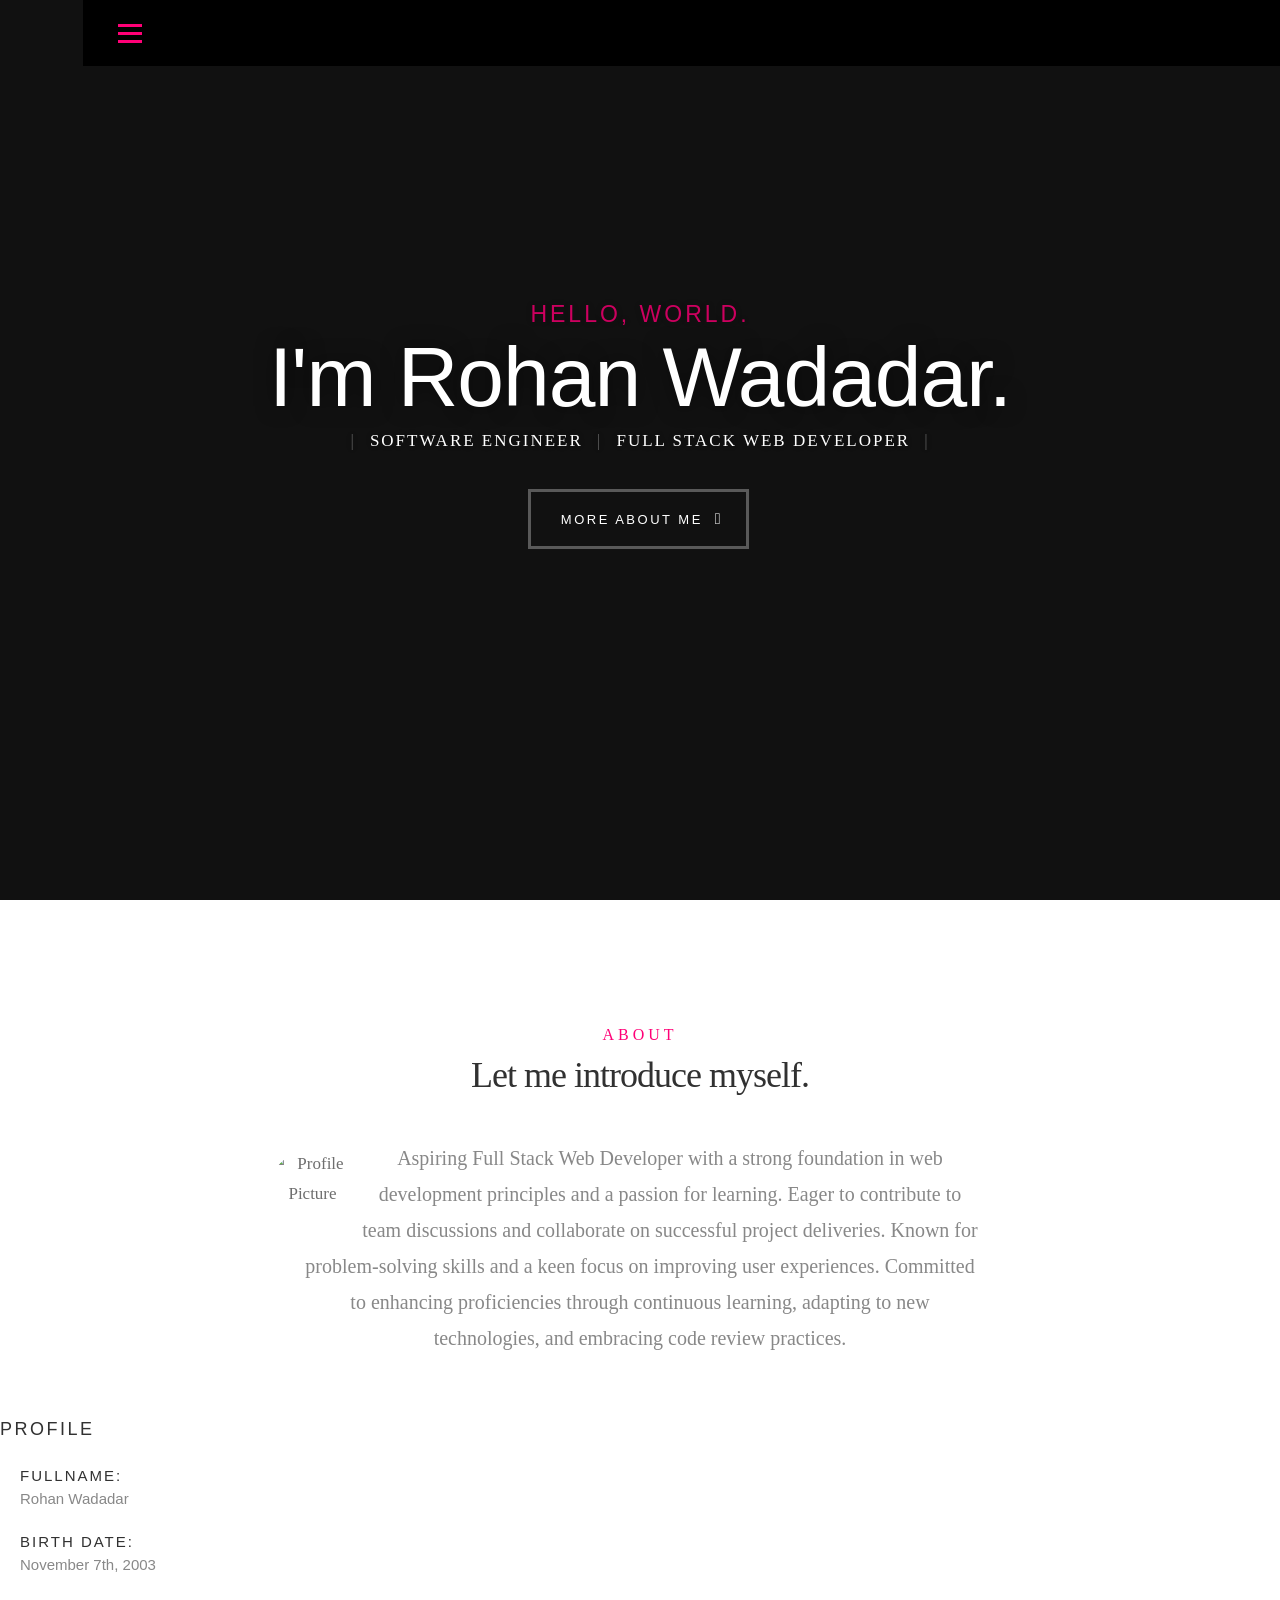
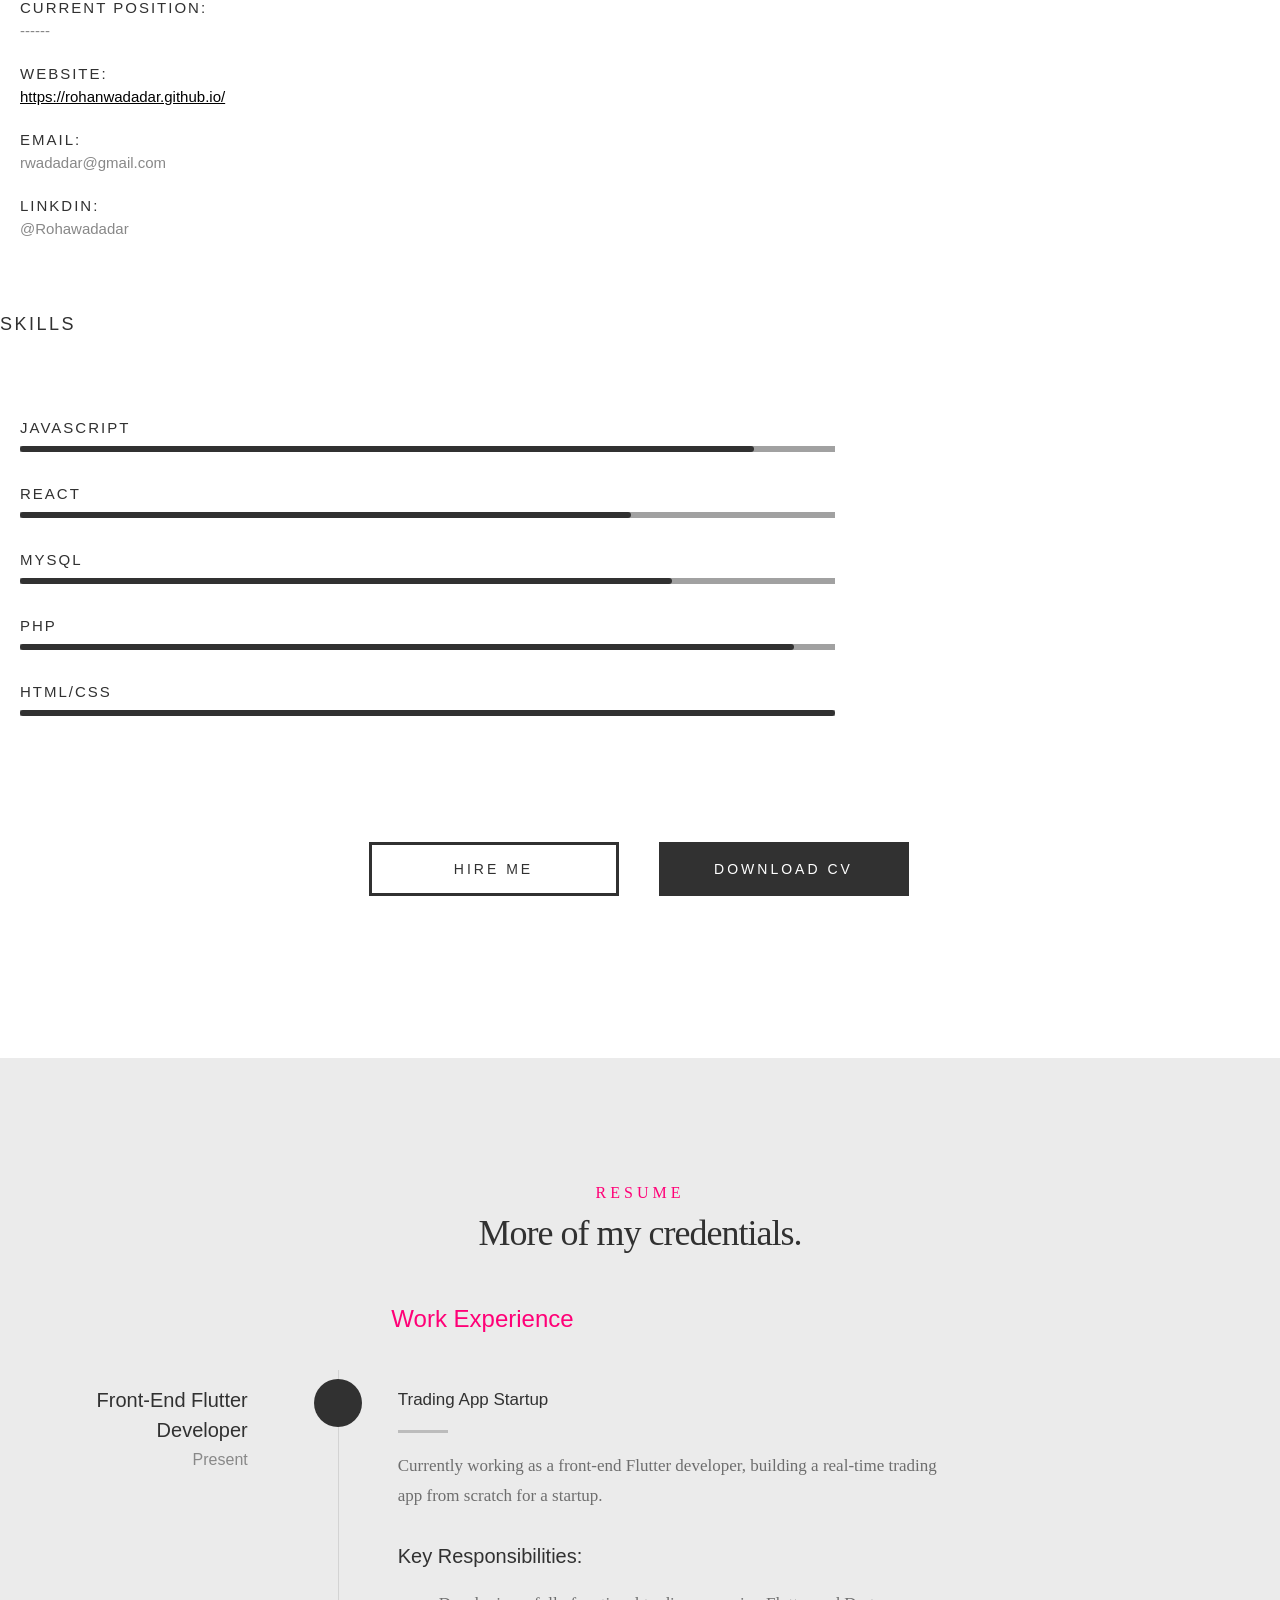
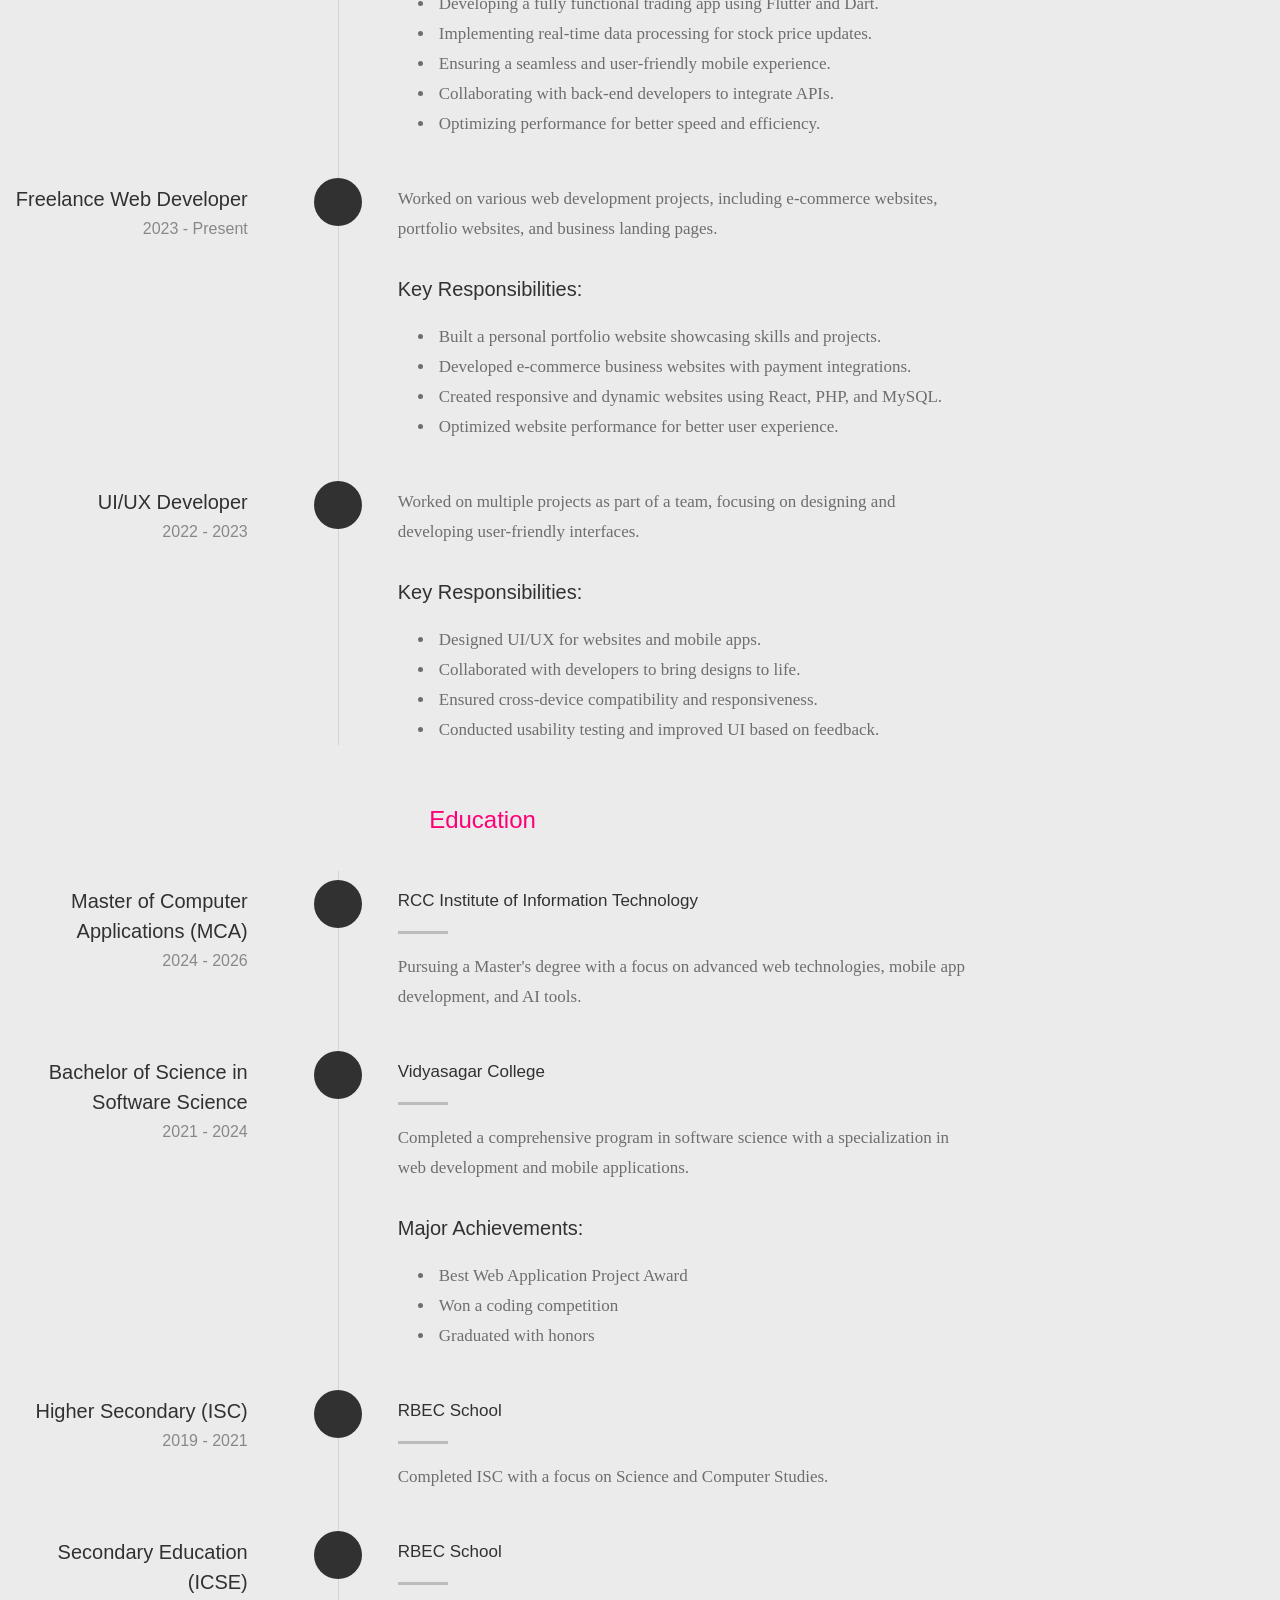
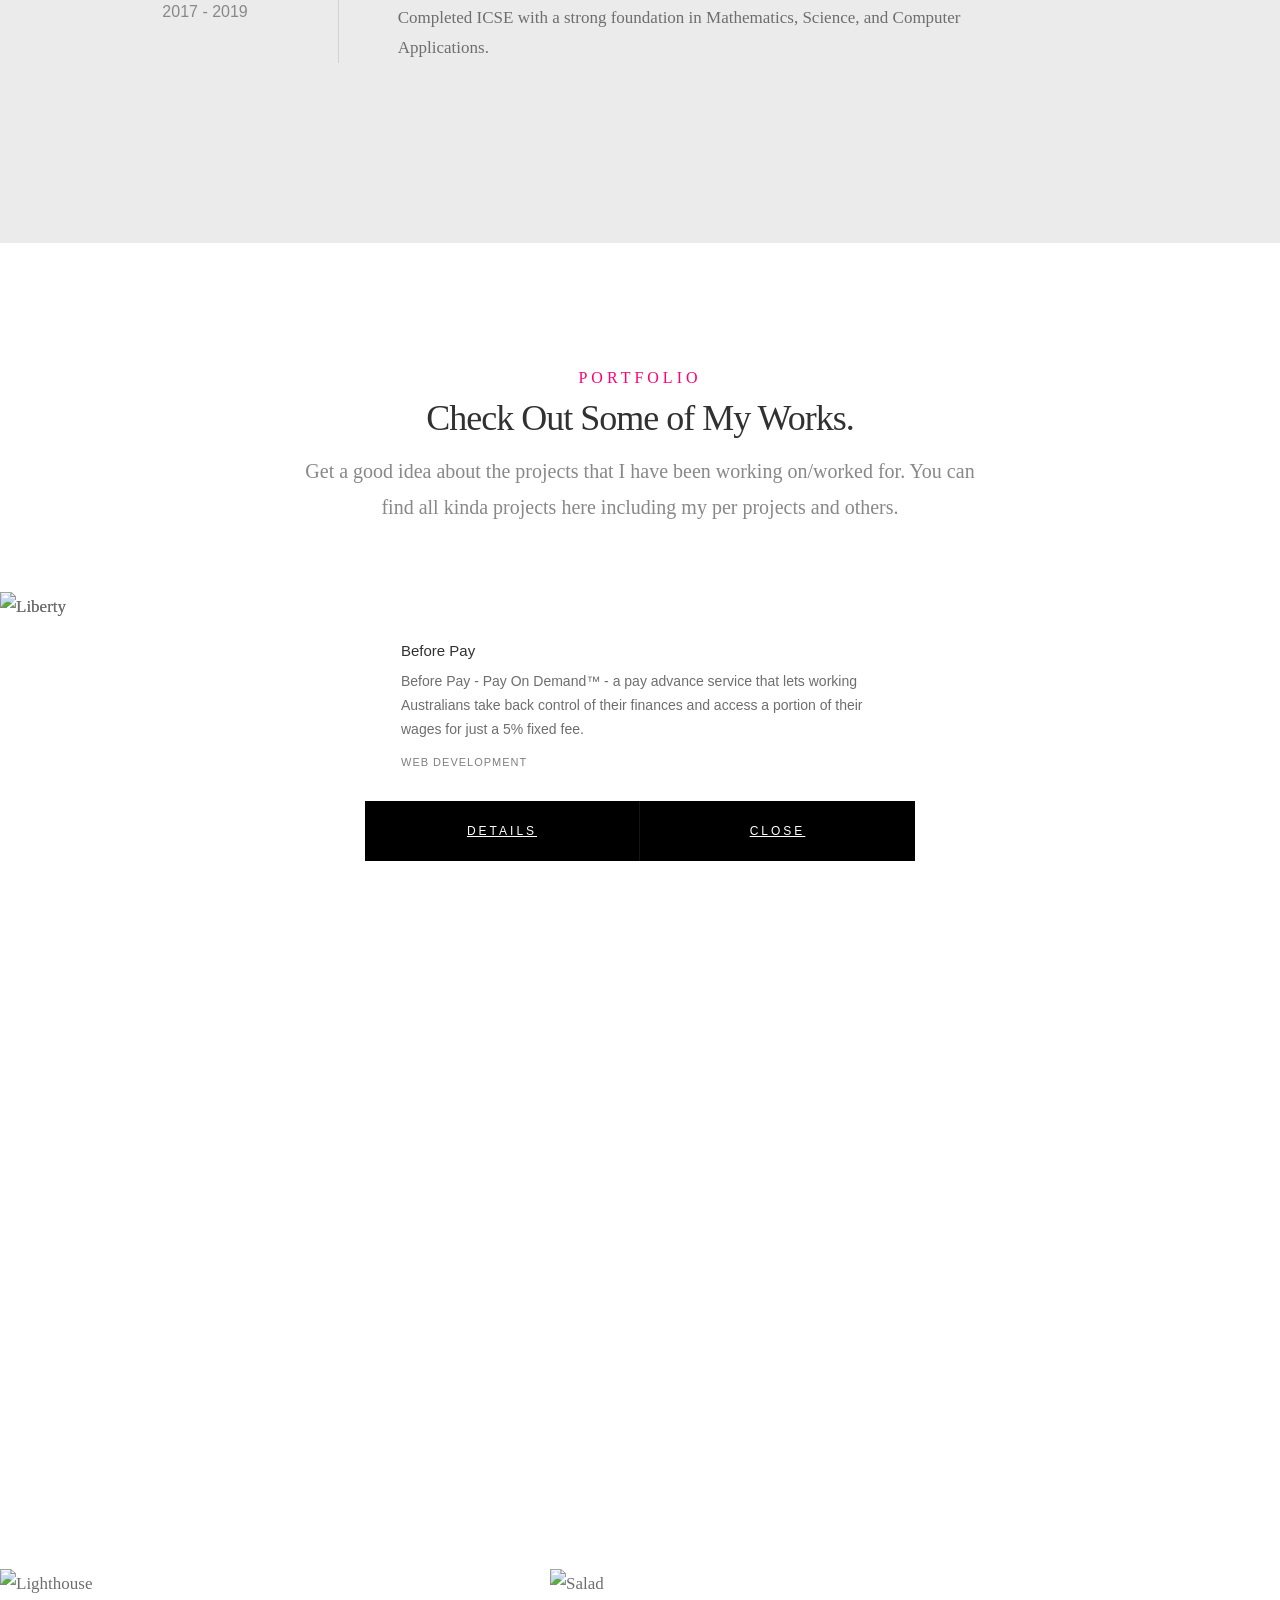
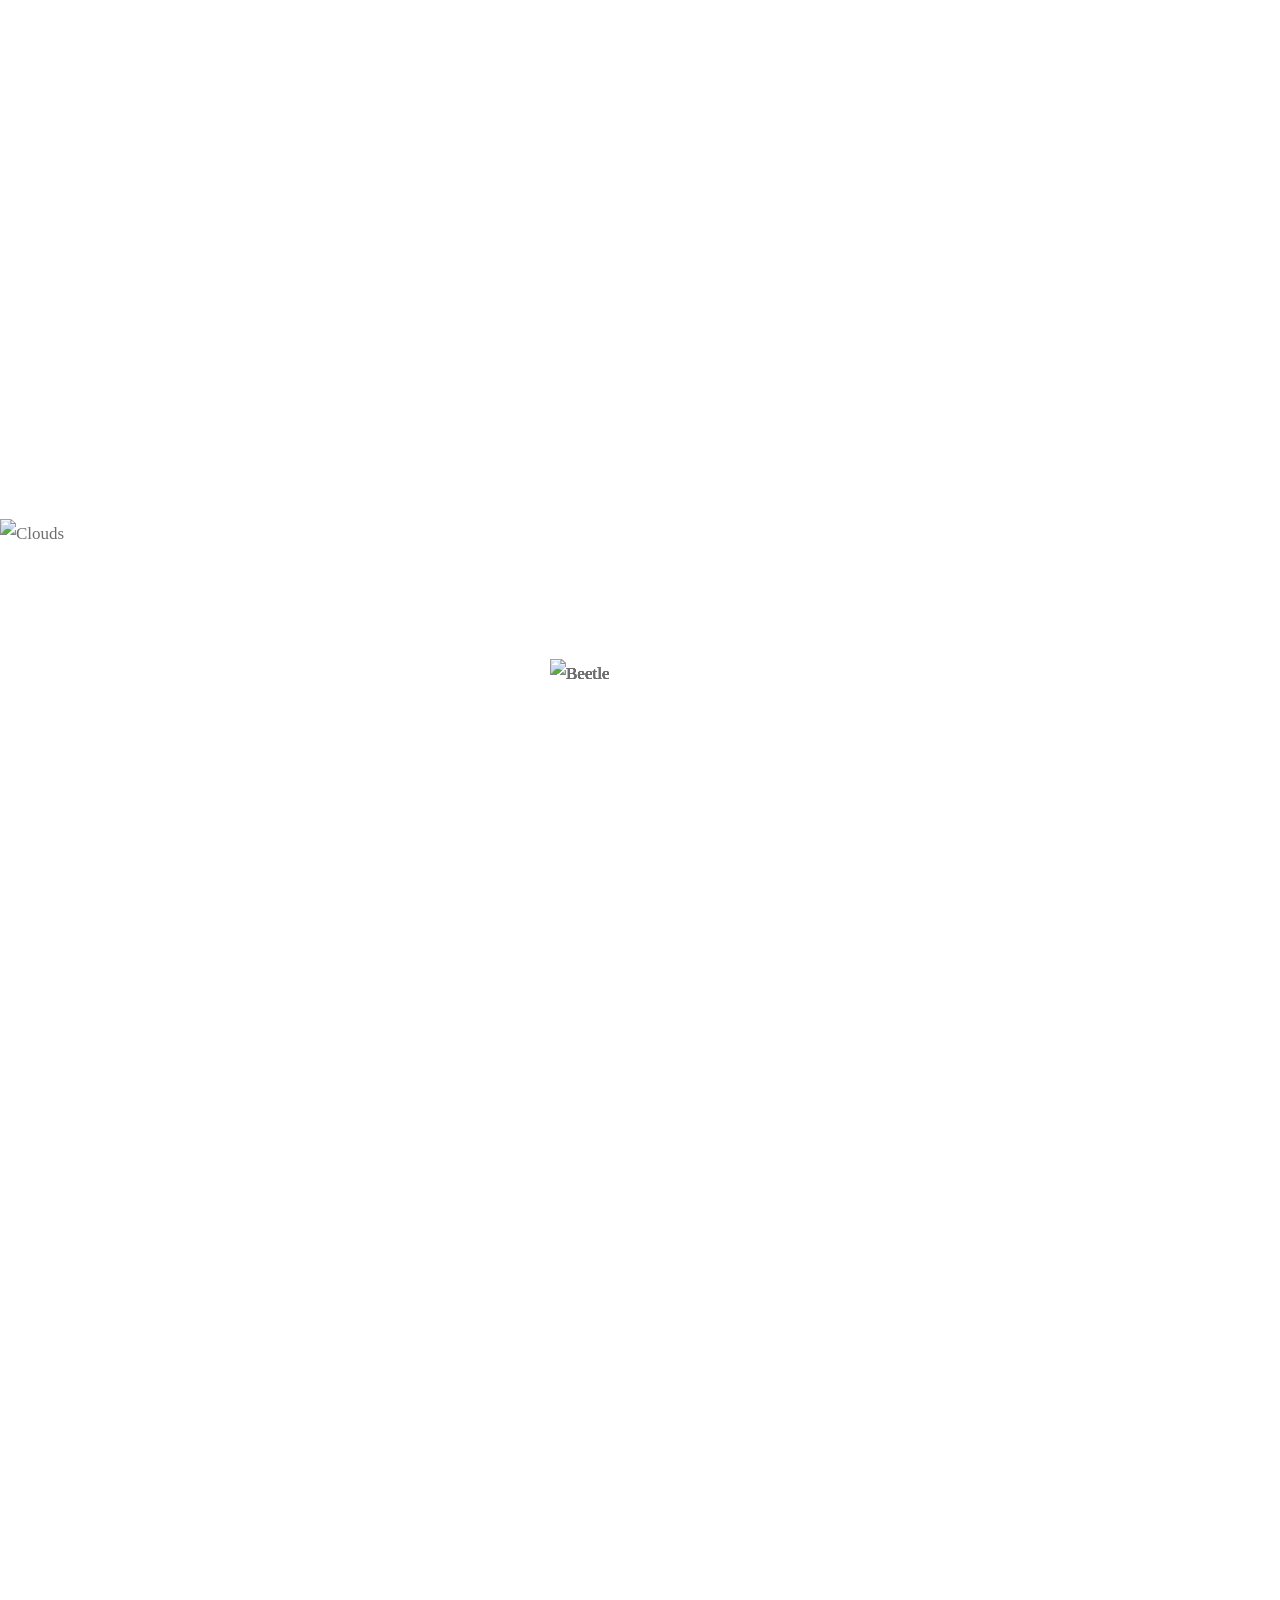
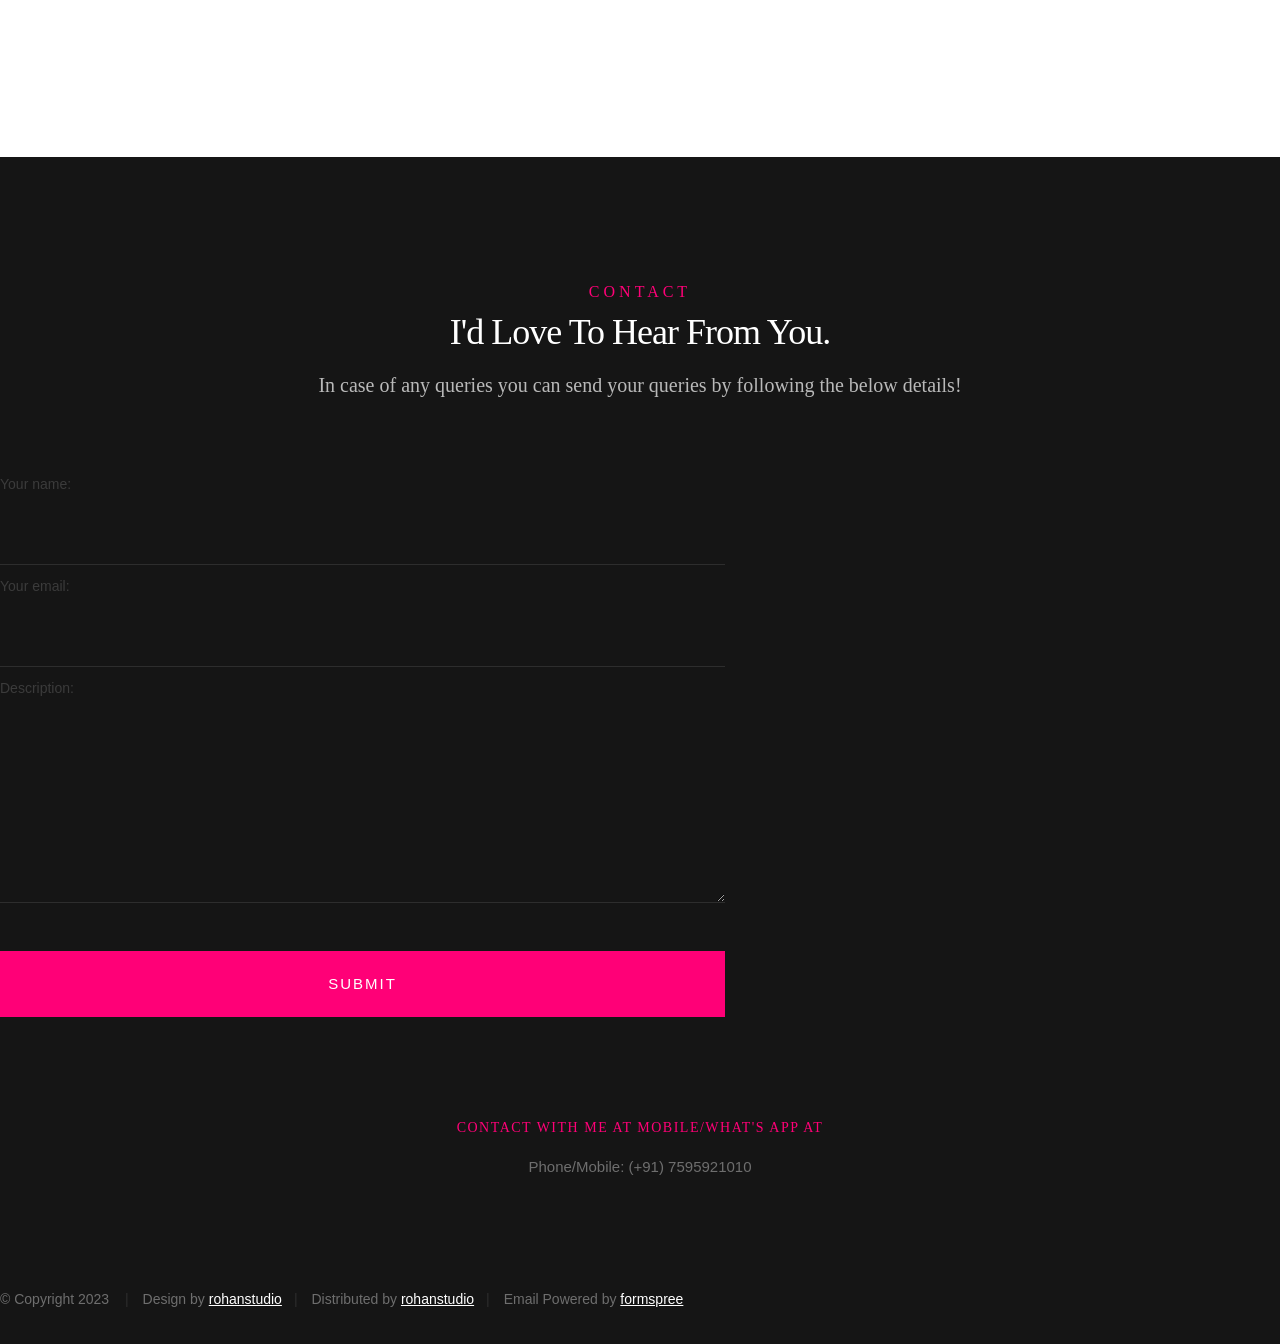
==== index.html @ 7b6839e6 "Update index.html" ====
<!DOCTYPE html>
<!-- saved from url=(0025)https://shakiz.github.io/ -->
<html class=" js " lang="en"><!--<![endif]--><head><meta http-equiv="Content-Type" content="text/html; charset=UTF-8">
<head>
  <link rel="stylesheet" href="https://cdn.jsdelivr.net/npm/bootstrap@5.2.0-beta1/dist/css/bootstrap.min.css" integrity="sha384-0evSX huddledayAHTa4wYo2BQDbijEXCg4kbZizX0jTUoi4wz4jP3j8ylGUSNqznB" crossorigin="anonymous">
</head>

   <!--- basic page needs
   ================================================== -->
   
	<title>Rohan Wadadar - Portfolio</title>
	<meta name="description" content="">  
	<meta name="author" content="">

   <!-- mobile specific metas
   ================================================== -->
	<meta name="viewport" content="width=device-width, initial-scale=1, maximum-scale=1">

 	<!-- CSS
   ================================================== -->
   <link rel="stylesheet" href="./rohanport/base.css">  
   <link rel="stylesheet" href="./rohanport/main.css">
   <link rel="stylesheet" href="./rohanport/vendor.css">     

   <!-- script
   ================================================== -->   
	<script src="./rohanport/modernizr.js.download"></script>
	<script src="./rohanport/pace.min.js.download"></script>

   <!-- favicons
	================================================== -->
	<link rel="icon" type="image/png" href="https://rohanwadadar.github.io/portfolio/">

	<!-- Google tag (gtag.js) -->
	<script async="" src="./rohanport/js"></script>
	<script>
	  window.dataLayer = window.dataLayer || [];
	  function gtag(){dataLayer.push(arguments);}
	  gtag('js', new Date());

	  gtag('config', 'G-JNXBMHBRCS');
	</script>

<style id="fit-vids-style">.fluid-width-video-wrapper{width:100%;position:relative;padding:0;}.fluid-width-video-wrapper iframe,.fluid-width-video-wrapper object,.fluid-width-video-wrapper embed {position:absolute;top:0;left:0;width:100%;height:100%;}</style></head>

<body id="top" class="  pace-done"><div class="pace  pace-inactive"><div class="pace-progress" data-progress-text="100%" data-progress="99" style="transform: translate3d(100%, 0px, 0px);">
  <div class="pace-progress-inner"></div>
</div>
<div class="pace-activity"></div></div>

	<!-- header 
   ================================================== -->
   <header>   	
   	<div class="row">

   		<div class="top-bar">
			
   			<a class="menu-toggle" href="#"><span>Menu</span></a>

	   		<div class="logo">
		        <link rel="icon" type="image/x-icon" href="https://static.vecteezy.com/system/resources/thumbnails/008/533/663/small_2x/r-paint-brush-letter-logo-design-with-artistic-brush-stroke-in-black-and-purple-colors-vector.jpg">

		        <a href="https://www.linkedin.com/in/rohan-wadadar-98439934a/" style="color: white;">Rohan</a>

		      </div>		      

		   	<nav id="main-nav-wrap">
					<ul class="main-navigation">
						<li class="current"><a class="smoothscroll" href="/#intro" title="">Home</a></li>
						<li><a class="smoothscroll" href="#about" title="">About</a></li>
						<li><a class="smoothscroll" href="#resume" title="">Resume</a></li>
						<li><a class="smoothscroll" href="#portfolio" title="">Portfolio</a></li>
						<li><a class="smoothscroll" href="#contact" title="">Contact</a></li>	
					</ul>
				</nav>    		
   		</div> <!-- /top-bar --> 
   		
   	</div> <!-- /row --> 		
   </header> <!-- /header -->

	<!-- intro section
   ================================================== -->
   <section id="intro">   

   	<div class="intro-overlay"></div>	

   	<div class="intro-content">
   		<div class="row">

   			<div class="col-twelve">

				<h5>Hello, World.</h5>
				<h1>I'm Rohan Wadadar.</h1>

				<p class="intro-position">
					<span>Software Engineer</span>
					<span>Full Stack Web Developer</span> 
				</p>

	   			<a class="button stroke smoothscroll" href="https://shakiz.github.io/#about" title="">More About Me</a>

	   		</div>  
   			
   		</div>   		 		
   	</div> <!-- /intro-content --> 

   	<ul class="intro-social">        
         <li><a href="https://www.linkedin.com/in/sakhawat-hossain-762688127/" target="_blank"><i class="fa fa-linkedin"></i></a></li>
         <li><a href="https://github.com/shakiz" target="_blank"><i class="fa fa-github"></i></a></li>
         <li><a href="https://stackoverflow.com/users/10603313/sakhawat-hossain" target="_blank"><i class="fa fa-stack-overflow"></i></a></li>
      </ul> <!-- /intro-social -->      	

   </section> <!-- /intro -->


   <!-- about section
   ================================================== -->
   <section id="about">  

   	<div class="row section-intro">
   		<div class="col-twelve">

   			<h5>About</h5>
   			<h1>Let me introduce myself.</h1>

   			<div class="intro-info">
				<img src="./rohanport/AbwevLVY4ZSUAAAAAElFTkSuQmCC.png" alt="Profile Picture" class="clickable">
		
			<div id="overlay" class="overlay">
				<img src="" alt="Full Screen Image" id="fullscreenImg">
			</div>
			</div>

<p class="lead">Aspiring Full Stack Web Developer with a strong foundation in web development principles and a passion for learning. Eager to contribute to team discussions and collaborate on successful project deliveries. Known for problem-solving skills and a keen focus on improving user experiences. Committed to enhancing proficiencies through continuous learning, adapting to new technologies, and embracing code review practices.</p>
   			</div>   			

   		</div>   		
   	</div> <!-- /section-intro -->
<script>document.querySelectorAll('.clickable').forEach(img => {
    img.addEventListener('click', function() {
        const overlay = document.getElementById('overlay');
        const fullscreenImg = document.getElementById('fullscreenImg');
        
        fullscreenImg.src = this.src; // Set the source of the fullscreen image
        overlay.style.display = 'flex'; // Show the overlay
    });
});

document.getElementById('overlay').addEventListener('click', function() {
    this.style.display = 'none'; // Hide the overlay when clicked
});

</script>
   	<div class="row about-content">

   		<div class="col-six tab-full">

   			<h3>Profile</h3>
<!--    			<p>Lorem ipsum Qui veniam ut consequat ex ullamco nulla in non ut esse in magna sint minim officia consectetur nisi commodo ea magna pariatur nisi cillum.</p> -->

   			<ul class="info-list">
   				<li>
					<strong>Fullname:</strong>
					<span>Rohan Wadadar</span>
				</li>
				<li>
					<strong>Birth Date:</strong>
					<span>November 7th, 2003</span>
				</li>
				<li>
					<strong>Current Position:</strong>
					<span>------</span>
				</li>
				<li>
					<strong>Website:</strong>
					<span><a href="https://rohanwadadar.github.io/">https://rohanwadadar.github.io/</a></span>
				</li>
				<li>
					<strong>Email:</strong>
					<span>rwadadar@gmail.com</span>
				</li>
				<li>
					<strong>linkdin:</strong>
					<span>@Rohawadadar</span>
				</li>

   			</ul> <!-- /info-list -->

   		</div>

   

			<div class="col-six tab-full">

  			<h3>Skills</h3>

			  <ul class="skill-bars">
				<li>
					<div class="progress percent90"><span></span></div>
					<strong>JavaScript</strong>
				</li>
				<li>
					<div class="progress percent75"><span></span></div>
					<strong>React</strong>
				</li>
				<li>
					<div class="progress percent80"><span></span></div>
					<strong>MySQL</strong>
				</li>
				<li>
					<div class="progress percent95"><span></span></div>
					<strong>PHP</strong>
				</li>
				<li>
					<div class="progress percent83"><span></span></div>
					<strong>HTML/CSS</strong>
				</li>
			 </ul> <!-- /skill-bars -->		

		</div>

  	</div> 

		</div>

   	</div>

   	<div class="row button-section">
		<div class="col-twelve">
			<a href="#contact" title="Hire Me" class="button stroke smoothscroll">Hire Me</a><a href="https://github.com/rohanwadadar/portfolio/blob/4f76c51179d8b6f59648e6d883c51aec338a4cc0/RESUMEORIGINALMCA.pdf" target="_blank" title="Download CV" class="button button-primary">Download CV</a>



		</div>
		
   	</div>

   </section> <!-- /process-->    

<!-- Resume Section
================================================== -->
<section id="resume" class="grey-section">

    <div class="row section-intro">
        <div class="col-twelve">
            <h5>Resume</h5>
            <h1>More of my credentials.</h1>
        </div>   
    </div> <!-- /section-intro--> 

    <div class="row resume-timeline">

        <div class="col-twelve resume-header">
            <h2>Work Experience</h2>
        </div> <!-- /resume-header -->

        <div class="col-twelve">
            <div class="timeline-wrap">

                <div class="timeline-block">
                    <div class="timeline-ico">
                        <i class="fa fa-briefcase"></i>
                    </div>

                    <div class="timeline-header">
                        <h3>Front-End Flutter Developer</h3>
                        <p>Present</p>
                    </div>

                    <div class="timeline-content">
                        <h4>Trading App Startup</h4>
                        <p>Currently working as a front-end Flutter developer, building a real-time trading app from scratch for a startup.</p>
                        <h3>Key Responsibilities:</h3>
                        <ul>
                            <li>Developing a fully functional trading app using Flutter and Dart.</li>
                            <li>Implementing real-time data processing for stock price updates.</li>
                            <li>Ensuring a seamless and user-friendly mobile experience.</li>
                            <li>Collaborating with back-end developers to integrate APIs.</li>
                            <li>Optimizing performance for better speed and efficiency.</li>
                        </ul>
                    </div>
                </div> <!-- /timeline-block -->

                <div class="timeline-block">
                    <div class="timeline-ico">
                        <i class="fa fa-briefcase"></i>
                    </div>

                    <div class="timeline-header">
                        <h3>Freelance Web Developer</h3>
                        <p>2023 - Present</p>
                    </div>

                    <div class="timeline-content">
                        <p>Worked on various web development projects, including e-commerce websites, portfolio websites, and business landing pages.</p>
                        <h3>Key Responsibilities:</h3>
                        <ul>
                            <li>Built a personal portfolio website showcasing skills and projects.</li>
                            <li>Developed e-commerce business websites with payment integrations.</li>
                            <li>Created responsive and dynamic websites using React, PHP, and MySQL.</li>
                            <li>Optimized website performance for better user experience.</li>
                        </ul>
                    </div>
                </div> <!-- /timeline-block -->

                <div class="timeline-block">
                    <div class="timeline-ico">
                        <i class="fa fa-briefcase"></i>
                    </div>

                    <div class="timeline-header">
                        <h3>UI/UX Developer</h3>
                        <p>2022 - 2023</p>
                    </div>

                    <div class="timeline-content">
                        <p>Worked on multiple projects as part of a team, focusing on designing and developing user-friendly interfaces.</p>
                        <h3>Key Responsibilities:</h3>
                        <ul>
                            <li>Designed UI/UX for websites and mobile apps.</li>
                            <li>Collaborated with developers to bring designs to life.</li>
                            <li>Ensured cross-device compatibility and responsiveness.</li>
                            <li>Conducted usability testing and improved UI based on feedback.</li>
                        </ul>
                    </div>
                </div> <!-- /timeline-block -->

            </div> <!-- /timeline-wrap -->            
        </div> <!-- /col-twelve -->
    </div> <!-- /resume-timeline -->

    <div class="row resume-timeline">
        <div class="col-twelve resume-header">
            <h2>Education</h2>
        </div> <!-- /resume-header -->

        <div class="col-twelve">
            <div class="timeline-wrap">

                <div class="timeline-block">
                    <div class="timeline-ico">
                        <i class="fa fa-graduation-cap"></i>
                    </div>

                    <div class="timeline-header">
                        <h3>Master of Computer Applications (MCA)</h3>
                        <p>2024 - 2026</p>
                    </div>

                    <div class="timeline-content">
                        <h4>RCC Institute of Information Technology</h4>
                        <p>Pursuing a Master's degree with a focus on advanced web technologies, mobile app development, and AI tools.</p>
                    </div>
                </div> <!-- /timeline-block -->

                <div class="timeline-block">
                    <div class="timeline-ico">
                        <i class="fa fa-graduation-cap"></i>
                    </div>

                    <div class="timeline-header">
                        <h3>Bachelor of Science in Software Science</h3>
                        <p>2021 - 2024</p>
                    </div>

                    <div class="timeline-content">
                        <h4>Vidyasagar College</h4>
                        <p>Completed a comprehensive program in software science with a specialization in web development and mobile applications.</p>
                        <h3>Major Achievements:</h3>
                        <ul>
                            <li>Best Web Application Project Award</li>
                            <li>Won a coding competition</li>
                            <li>Graduated with honors</li>
                        </ul>
                    </div>
                </div> <!-- /timeline-block -->

                <div class="timeline-block">
                    <div class="timeline-ico">
                        <i class="fa fa-graduation-cap"></i>
                    </div>

                    <div class="timeline-header">
                        <h3>Higher Secondary (ISC)</h3>
                        <p>2019 - 2021</p>
                    </div>

                    <div class="timeline-content">
                        <h4>RBEC School</h4>
                        <p>Completed ISC with a focus on Science and Computer Studies.</p>
                    </div>
                </div> <!-- /timeline-block -->

                <div class="timeline-block">
                    <div class="timeline-ico">
                        <i class="fa fa-graduation-cap"></i>
                    </div>

                    <div class="timeline-header">
                        <h3>Secondary Education (ICSE)</h3>
                        <p>2017 - 2019</p>
                    </div>

                    <div class="timeline-content">
                        <h4>RBEC School</h4>
                        <p>Completed ICSE with a strong foundation in Mathematics, Science, and Computer Applications.</p>
                    </div>
                </div> <!-- /timeline-block -->

            </div> <!-- /timeline-wrap -->            
        </div> <!-- /col-twelve -->
    </div> <!-- /resume-timeline -->
</section> <!-- /resume -->

	<!-- Portfolio Section
   ================================================== -->
	<section id="portfolio">

		<div class="row section-intro">
   		<div class="col-twelve">

   			<h5>Portfolio</h5>
   			<h1>Check Out Some of My Works.</h1>

   			<p class="lead">Get a good idea about the projects that I have been working on/worked for. You can find all kinda projects here including my per projects and others.</p>

   		</div>   		
   	</div> <!-- /section-intro--> 

   	<div class="row portfolio-content">

   		<div class="col-twelve">

   			<!-- portfolio-wrapper -->
	         <div id="folio-wrapper" class="block-1-2 block-mob-full stack" style="position: relative; height: 2645.55px;">

	         	<div class="bgrid folio-item" style="position: absolute; left: 0px; top: 0px;">
	               <div class="item-wrap">
	               	<img src="./rohanport/1.png" alt="Liberty">
	                  <a href="https://shakiz.github.io/#modal-01" class="overlay">	                  	           
	                     <div class="folio-item-table">
	                     	<div class="folio-item-cell">
		     					       <h3 class="folio-title">Cricket News web app</h3>	     					    
		     					    	 <span class="folio-types">
											web development
		     					       </span>
		     					   </div>	                      	
	                     </div>                    
	                  </a>
	               </div>	               
	        		</div> <!-- /folio-item -->

					<div class="bgrid folio-item" style="position: absolute; left: 0px; top: 0px;">
						<div class="item-wrap">
							<img src="./rohanport/8.png" alt="Liberty">
						   <a href="https://shakiz.github.io/#modal-01" class="overlay">	                  	           
							  <div class="folio-item-table">
								  <div class="folio-item-cell">
											 <h3 class="folio-title">Limited Cricket Shoes Shop</h3>	     					    
											   <span class="folio-types">
												web development
											 </span>
										 </div>	                      	
							  </div>                    
						   </a>
						</div>	               
						 </div> <!-- /folio-item -->
	        		<div class="bgrid folio-item" style="position: absolute; left: 550px; top: 0px;">
	               <div class="item-wrap">
	               	<img src="./rohanport/2.png" alt="Shutterbug">
	               	<a href="https://shakiz.github.io/#modal-02" class="overlay">              		                  
	                     <div class="folio-item-table">
	                     	<div class="folio-item-cell">
	                     		<h3 class="folio-title">Headphone Repairing shop</h3>	     					    
		     					    	<span class="folio-types">
											web development
		     					      </span>		     		
		     					   </div> 	                      	
	                     </div>                    
	                  </a>
	               </div>
	        		</div> <!-- /folio-item -->

	        		<div class="bgrid folio-item" style="position: absolute; left: 0px; top: 977px;">
	               <div class="item-wrap">
	               	<img src="./rohanport/3.png" alt="Lighthouse">
	                  <a href="https://rohanwadadar.github.io/portfolio/" class="overlay">             		                  
	                     <div class="folio-item-table">
	                     	<div class="folio-item-cell">
	                     		<h3 class="folio-title">Portfolio</h3>	     					    
		     					    	<span class="folio-types">
		     					       	  web development
		     					      </span>		     		
		     					   </div> 	                      	
	                     </div>                    
	                  </a>
	               </div>
	        		</div> <!-- /folio-item -->

	            <div class="bgrid folio-item" style="position: absolute; left: 550px; top: 977px;">
	               <div class="item-wrap">
	               	<img src="./rohanport/4.png" alt="Salad">
	                  <a href="https://rohanwadadar.github.io/portfolio/" class="overlay">
	                     <div class="folio-item-table">
	                     	<div class="folio-item-cell">
	                     		<h3 class="folio-title">Personal Information </h3>	     					    
		     					    	<span class="folio-types">
											web development
		     					      </span>		     		
		     					   </div>	                      	
	                     </div>                    
	                  </a>
	               </div>
	        		</div> <!-- /folio-item -->   

	            <div class="bgrid folio-item" style="position: absolute; left: 0px; top: 1527px;">
	               <div class="item-wrap">
	               	<img src="./rohanport/7.png" alt="Clouds">
	                  <a href="https://rohanwadadar.github.io/portfolio/" class="overlay">             		                  
	                     <div class="folio-item-table">
	                     	<div class="folio-item-cell">
	                     		<h3 class="folio-title">CV downloader</h3>	     					    
		     					    	<span class="folio-types">
		     					       	web development
		     					      </span>		     		
		     					   </div> 	                      	
	                     </div>                    
	                  </a>
	               </div>
	        		</div> <!-- /folio-item -->

	            <div class="bgrid folio-item" style="position: absolute; left: 550px; top: 1667px;">
	               <div class="item-wrap">
	               	<img src="./rohanport/5.png" alt="Beetle">
	                  <a href="https://rohanwadadar.github.io/portfolio/" class="overlay">                  	                 
	                     <div class="folio-item-table">
	                     	<div class="folio-item-cell">
	                     		<h3 class="folio-title">Hotel Reservation Website</h3>	     					    
		     					    	<span class="folio-types">
		     					       	web development
		     					      </span>		     		
		     					   </div>  	                      	
	                     </div>                    
	                  </a>
	               </div>
	        		</div> <!-- /folio-item -->     

			       <div class="bgrid folio-item" style="position: absolute; left: 550px; top: 1667px;">
	               <div class="item-wrap">
	               	<img src="./rohanport/rs1 (1).png" alt="Beetle">
	                  <a href="https://rohanwadadar.github.io/portfolio/" class="overlay">                  	                 
	                     <div class="folio-item-table">
	                     	<div class="folio-item-cell">
	                     		<h3 class="folio-title">RS Internship </h3>	     					    
		     					    	<span class="folio-types">
		     					       	web development
		     					      </span>		     		
		     					   </div>  	                      	
	                     </div>                    
	                  </a>
	               </div>
	        		</div> 
			       <div class="bgrid folio-item" style="position: absolute; left: 550px; top: 1667px;">
	               <div class="item-wrap">
	               	<img src="./rohanport/rs (1).png" alt="Beetle">
	                  <a href="https://rohanwadadar.github.io/portfolio/" class="overlay">                  	                 
	                     <div class="folio-item-table">
	                     	<div class="folio-item-cell">
	                     		<h3 class="folio-title">RS Internship Subscription</h3>	     					    
		     					    	<span class="folio-types">
		     					       	web development
		     					      </span>		     		
		     					   </div>  	                      	
	                     </div>                    
	                  </a>
	               </div>
	        		</div> 



                    <div class="bgrid folio-item" style="position: absolute; left: 550px; top: 1667px;">
                        <div class="item-wrap">
                            <img src="cvmaker.png" alt="Beetle">
                           <a href="https://rohanwadadar.github.io/portfolio/" class="overlay">                  	                 
                              <div class="folio-item-table">
                                  <div class="folio-item-cell">
                                      <h3 class="folio-title">CV Generator</h3>	     					    
                                              <span class="folio-types">
                                                 web development
                                            </span>		     		
                                         </div>  	                      	
                              </div>                    
                           </a>
                        </div>
                         </div> 
                         <div class="bgrid folio-item" style="position: absolute; left: 550px; top: 1667px;">
                            <div class="item-wrap">
                                <img src="certificate.png" alt="Beetle">
                               <a href="https://rohanwadadar.github.io/portfolio/" class="overlay">                  	                 
                                  <div class="folio-item-table">
                                      <div class="folio-item-cell">
                                          <h3 class="folio-title">Certificate Generator</h3>	     					    
                                                  <span class="folio-types">
                                                     web development
                                                </span>		     		
                                             </div>  	                      	
                                  </div>                    
                               </a>
                            </div>
                             </div> 
                             <div class="bgrid folio-item" style="position: absolute; left: 550px; top: 1667px;">
                                <div class="item-wrap">
                                    <img src="gen.png" alt="Beetle">
                                   <a href="https://rohanwadadar.github.io/portfolio/" class="overlay">                  	                 
                                      <div class="folio-item-table">
                                          <div class="folio-item-cell">
                                              <h3 class="folio-title">Generating WEB App</h3>	     					    
                                                      <span class="folio-types">
                                                         web development
                                                    </span>		     		
                                                 </div>  	                      	
                                      </div>                    
                                   </a>
                                </div>
                                 </div> 
                                 <div class="bgrid folio-item" style="position: absolute; left: 550px; top: 1667px;">
                                    <div class="item-wrap">
                                        <img src="map.png" alt="Beetle">
                                       <a href="https://rohanwadadar.github.io/portfolio/" class="overlay">                  	                 
                                          <div class="folio-item-table">
                                              <div class="folio-item-cell">
                                                  <h3 class="folio-title">ArcGISmap Web app</h3>	     					    
                                                          <span class="folio-types">
                                                             web development
                                                        </span>		     		
                                                     </div>  	                      	
                                          </div>                    
                                       </a>
                                    </div>
                                     </div> 

	            <!-- modal popups - begin
	            ============================================================= -->
	            <div id="modal-01" class="popup-modal slider mfp-hide">	

				     	<div class="media">
				     		<img src="./rohanport/7.png" alt="">
				     	</div>      	

					   <div class="description-box">
					      <h4>Before Pay</h4>		      
					      <p>Before Pay - Pay On Demand™ - a pay advance service that lets working Australians take back control of their finances and access a portion of their wages for just a 5% fixed fee.</p>

					      <div class="categories">web development</div>			               
					   </div>

			         <div class="link-box">
			            <a href="https://www.beforepay.com.au/" target="_blank">Details</a>
					      <a href="https://rohanwadadar.github.io/portfolio/" class="popup-modal-dismiss">Close</a>
			         </div>		      

				   </div> <!-- /modal-01 -->


				 

				   <!-- modal popups - end
	            ============================================================= -->

	         </div> <!-- /portfolio-wrapper --> 

   		</div>  <!-- /twelve -->   

   	</div> <!-- /portfolio-content --> 
		
	</section> <!-- /portfolio --> 
	
		
	</section> <!-- /portfolio --> 
	
   <!-- contact   ================================================== -->
	<section id="contact">

		<div class="row section-intro">
   		<div class="col-twelve">

   			<h5>Contact</h5>
   			<h1>I'd Love To Hear From You.</h1>

   			<p class="lead">In case of any queries you can send your queries by following the below details!</p>

   		</div> 
   	</div> <!-- /section-intro -->
	
   	<div class="row contact-form">

   		<div class="col-twelve">

      <!-- Complex form with additional fields -->
	  <form action="https://formspree.io/f/mdknoznj" method="POST">
		<label>
			Your name:
			<input type="text" name="name">
		</label>
		<label>
			Your email:
			<input type="email" name="email">
		</label>
		<label>
			Description:
			<textarea name="description"></textarea>
		</label>
		<button type="submit" class="submitform">Submit</button>
	</form>



            <!-- contact-warning -->
            <div id="message-warning">            	
            </div>            
            <!-- contact-success -->
      		<div id="message-success">
               <i class="fa fa-check"></i>Your message was sent, thank you!<br>
      		</div>

         </div> <!-- /col-twelve -->
   		
   	</div> <!-- /contact-form 
	   <script>
		document.getElementById('contactForm').addEventListener('submit', function(event) {
			event.preventDefault(); // Prevent the default form submission
		
			// Get form data
			const contactName = document.getElementById('contactName').value;
			const contactEmail = document.getElementById('contactEmail').value;
			const contactSubject = document.getElementById('contactSubject').value;
			const contactMessage = document.getElementById('contactMessage').value;
		
			// Create a URL-encoded string from the form data
			const formData = new URLSearchParams({
				contactName: contactName,
				contactEmail: contactEmail,
				contactSubject: contactSubject,
				contactMessage: contactMessage
			}).toString();
		
			// Redirect to post.html with the form data
			window.location.href = 'post.html?' + formData;
		});
		</script>
	-->
   	<div class="row contact-info">

   		<div class="col-six tab-full collapse">

   			<div class="icon">
   				<i class="icon-mail"></i>
   			</div>

   			<h5>Email Me At</h5>

   			<p>rwadadar@gamil.com<br></p>

   		</div>

   		<div class="col-six tab-full">

   			<div class="icon">
   				<i class="icon-phone"></i>
   			</div>

   			<h5>Contact with me at Mobile/What's App At</h5>

   			<p>Phone/Mobile: (+91) 7595921010<br></p>

   		</div>
   		
   	</div> <!-- /contact-info -->
		
	</section> <!-- /contact -->


   <!-- footer
   ================================================== -->

   <footer>
     	<div class="row">

     		<div class="col-six tab-full pull-right social">

     			<!-- <ul class="footer-social">        
			      <li><a href="https://www.facebook.com/rohan.wadadar"><i class="fa fa-facebook"></i></a></li>
			      <li><a href="#"><i class="fa fa-twitter"></i></a></li>			     
			      <li><a href="#"><i class="fa fa-instagram"></i></a></li>
			   </ul>  -->
	      		
	      </div>

      	<div class="col-eight tab-full">
	      	<div class="copyright">
		        	<span>© Copyright 2023 </span> 
		        	<span>Design by <a href="https://hhappt115.wixstudio.io/mysite">rohanstudio</a></span> 
		        	<span>Distributed by <a href="https://hhappt115.wixstudio.io/mysite">rohanstudio</a></span>	
					<span>Email Powered by <a href="https://formspree.io/forms/mdknoznj/submissions">formspree</a></span>	          	
		         </div>		                  
	      	</div>

	      	<div id="go-top">
		         <a class="smoothscroll" title="Back to Top" href="https://shakiz.github.io/#top"><i class="fa fa-long-arrow-up"></i></a>
		      </div>

      	</div> <!-- /row -->     	
   </footer>  

   <div id="preloader" style="display: none;"> 
    	<div id="loader" style="display: none;"></div>
   </div> 

   <!-- Java Script
   ================================================== --> 
   <script src="./rohanport/jquery-2.1.3.min.js.download"></script>
   <script src="./rohanport/plugins.js.download"></script>
   <script src="./rohanport/main.js.download"></script>
<style>
	
.overlay {
    position: absolute;
    top: 0;
    left: 0;
    width: 100%;
    height: 100%;
    background-color: rgba(0, 0, 0, 0.7); /* Semi-transparent background */
    color: #fff; /* Text color */
    opacity: 0; /* Initially hidden */
    transition: opacity 0.3s ease;
    text-align: center;
    display: flex;
    align-items: center;
    justify-content: center;
    text-decoration: none; /* Remove underline */
}

.overlay:hover {
    opacity: 1; /* Show on hover */
}
</style>

<scribe-shadow id="crxjs-ext" style="position: fixed; width: 0px; height: 0px; top: 0px; left: 0px; z-index: 2147483647; overflow: visible; visibility: visible;"><template shadowrootmode="open"><div id="root-scribe-elem" style="position: fixed; width: 0px; height: 0px; top: 0px; left: 0px; overflow: visible; color: rgb(15, 23, 42);"><div></div><div role="region" aria-label="Notifications (F8)" tabindex="-1" style="pointer-events: none;"><ol tabindex="-1" class="fixed bottom-auto right-0 top-0 z-[10000000] flex max-h-screen min-w-[300px] max-w-[360px] p-4"></ol></div></div><link rel="stylesheet" href="chrome-extension://okfkdaglfjjjfefdcppliegebpoegaii/assets/style.css"></template></scribe-shadow></body></html>
---- rohanport/main.css ----
/**
 * =================================================================== 
 *
 *  Kards v1.0 Main Stylesheet
 *  url: styleshout.com
 *  03-01-2016
 *  ------------------------------------------------------------------
 *  TOC:
 *  01. webfonts and iconfonts
 *  02. base style overrides
 *  03. typography & general theme styles
 *  04. preloader
 *  05. forms
 *  06. buttons 
 *  07. other components
 *  08. common styles
 *  09. header styles
 *  10. intro
 *  11. about
 *  12. resume
 *  13. portfolio
 *  14. call-to-action section
 *  15. services
 *  16. stats
 *  17. contact
 *  18. footer
 *
 * =================================================================== 
 */


/** 
 * ===================================================================
 * 01. webfonts and iconfonts - (_document-setup.scss)
 *
 * ------------------------------------------------------------------- 
 */
@import url("fonts.css");
@import url("font-awesome/css/font-awesome.min.css");
@import url("micons/micons.css");


/** 
 * ===================================================================
 * 02. base style overrides - (_document-setup.scss)
 *
 * ------------------------------------------------------------------- 
 */
html {
	font-size: 10px;
}

@media only screen and (max-width:1024px) {
	html {
		font-size: 9.411764705882353px;
	}
}
@media only screen and (max-width:768px) {
	html {
		font-size: 10px;
	}
}
@media only screen and (max-width:400px) {
	html {
		font-size: 9.411764705882353px;
	}
}

html, body {
	height: 100%;
}
body {
	background: #151515;
	font-family: "lora-regular", serif;
	font-size: 1.7rem;
	line-height: 3rem;
	color: #6e6e6e;
}

/**
 * links - (_document-setup.scss)
 * -------------------------------------------------------------------
 */
a, a:visited {
	color: #000000;
	-moz-transition: all 0.3s ease-in-out;
	-o-transition: all 0.3s ease-in-out;
	-webkit-transition: all 0.3s ease-in-out;
	-ms-transition: all 0.3s ease-in-out;
	transition: all 0.3s ease-in-out;
}
a:hover, a:focus, a:active {
	color: #FF0077;
	outline: 0;
}

/** 
 * ===================================================================
 * 03. typography & general theme styles - (_document-setup.scss)
 *
 * ------------------------------------------------------------------- 
 */
h1, h2, h3, h4, h5, h6, .h01, .h02, .h03, .h04, .h05, .h06 {
	font-family: "poppins-semibold", sans-serif;
	color: #313131;
	font-style: normal;
	text-rendering: optimizeLegibility;
	margin-bottom: 2.1rem;
}
h3, .h03, h4, .h04 {
	margin-bottom: 1.8rem;
}
h5, .h05, h6, .h06 {
	font-family: "poppins-bold";
	margin-bottom: 1.2rem;
}
h1, .h01 {
	font-size: 3.1rem;
	line-height: 1.355;
	letter-spacing: -.1rem;
}
@media only screen and (max-width:600px) {
	h1, .h01 {
		font-size: 2.6rem;
		letter-spacing: -.07rem;
	}
}
h2, .h02 {
	font-size: 2.4rem;
	line-height: 1.25;
}
h3, .h03 {
	font-size: 2rem;
	line-height: 1.5;
}
h4, .h04 {
	font-size: 1.7rem;
	line-height: 1.765;
}
h5, .h05 {
	font-size: 1.4rem;
	line-height: 1.714;
	text-transform: uppercase;
	letter-spacing: .15rem;
}
h6, .h06 {
	font-size: 1.3rem;
	line-height: 1.846;
	text-transform: uppercase;
	letter-spacing: .15rem;
}
p img {
	margin: 0;
}
p.lead {
	font-family: "lora-regular", serif;
	font-size: 2rem;
	line-height: 1.8;
	color: #888888;
}
@media only screen and (max-width:768px) {
	p.lead {
		font-size: 1.7rem;
	}
}
em, i, strong, b {
	font-size: 1.7rem;
	line-height: 3rem;
	font-style: normal;
	font-weight: normal;
}
em, i {
	font-family: "lora-italic", serif;
}
strong, b {
	font-family: "lora-bold", serif;
}
small {
	font-size: 1.2rem;
	line-height: inherit;
}
blockquote {
	margin: 3rem 0;
	padding-left: 4rem;
	position: relative;
}
blockquote:before {
	content: "\201C";
	font-size: 8rem;
	line-height: 0px;
	margin: 0;
	color: #313131;
	font-family: arial, sans-serif;
	position: absolute;
	top: 3rem;
	left: 0;
}
blockquote p {
	font-family: georgia, serif;
	font-style: italic;
	padding: 0;
	font-size: 1.9rem;
	line-height: 1.737;
}
blockquote cite {
	display: block;
	font-size: 1.3rem;
	font-style: normal;
	line-height: 1.616;
}
blockquote cite:before {
	content: "\2014 \0020";
}
blockquote cite a, blockquote cite a:visited {
	color: #888888;
	border: none;
}
abbr {
	font-family: "poppins-bold", serif;
	font-variant: small-caps;
	text-transform: lowercase;
	letter-spacing: .05rem;
	color: #888888;
}
var, kbd, samp, code, pre {
	font-family: Consolas, "Andale Mono", Courier, "Courier New", monospace;
}
pre {
	padding: 2.4rem 3rem 3rem;
	background: #F1F1F1;
}
code {
	font-size: 1.4rem;
	margin: 0 .2rem;
	padding: .3rem .6rem;
	white-space: nowrap;
	background: #F1F1F1;
	border: 1px solid #E1E1E1;
	border-radius: 3px;
}
pre > code {
	display: block;
	white-space: pre;
	line-height: 2;
	padding: 0;
	margin: 0;
}
pre.prettyprint > code {
	border: none;
}
del {
	text-decoration: line-through;
}
abbr[title], dfn[title] {
	border-bottom: 1px dotted;
	cursor: help;
}
mark {
	background: #FFF49B;
	color: #000;
}
hr {
	border: solid #d2d2d2;
	border-width: 1px 0 0;
	clear: both;
	margin: 2.4rem 0 1.5rem;
	height: 0;
}

/**
 * Lists - (_document-setup.scss)  
 * -------------------------------------------------------------------
 */
ol {
	list-style: decimal;
}
ul {
	list-style: disc;
}
li {
	display: list-item;
}
ol, ul {
	margin-left: 1.7rem;
}
ul li {
	padding-left: .4rem;
}
ul ul, ul ol, ol ol, ol ul {
	margin: .6rem 0 .6rem 1.7rem;
}
ul.disc li {
	display: list-item;
	list-style: none;
	padding: 0 0 0 .8rem;
	position: relative;
}
ul.disc li::before {
	content: "";
	display: inline-block;
	width: 8px;
	height: 8px;
	border-radius: 50%;
	background: #FF0077;
	position: absolute;
	left: -17px;
	top: 11px;
	vertical-align: middle;
}
dt {
	margin: 0;
	color: #FF0077;
}
dd {
	margin: 0 0 0 2rem;
}

/**
 * tables - (_document-setup.scss)  
 * -------------------------------------------------------------------
 */
table {
	border-width: 0;
	width: 100%;
	max-width: 100%;
	font-family: "lora-regular", sans-serif;
}
th, td {
	padding: 1.5rem 3rem;
	text-align: left;
	border-bottom: 1px solid #E8E8E8;
}
th {
	color: #313131;
	font-family: "poppins-bold", sans-serif;
}
td {
	line-height: 1.5;
}
th:first-child, td:first-child {
	padding-left: 0;
}
th:last-child, td:last-child {
	padding-right: 0;
}
.table-responsive {
	overflow-x: auto;
	-webkit-overflow-scrolling: touch;
}

/**
 * Spacing - (_document-setup.scss)  
 * -------------------------------------------------------------------
 */
button, .button {
	margin-bottom: 1.2;
}
fieldset {
	margin-bottom: 1.5rem;
}
input,
textarea,
select,
pre,
blockquote,
figure,
table,
p,
ul,
ol,
dl,
form,
.fluid-video-wrapper,
.ss-custom-select {
	margin-bottom: 3rem;
}

/**
 * floated image - (_document-setup.scss)  
 * -------------------------------------------------------------------
 */
img.pull-right {
	margin: .9rem 0 0 2.4rem;
}
img.pull-left {
	margin: .9rem 2.4rem 0 0;
}

/**
 * block grid paddings - (_document-setup.scss) 
 * -------------------------------------------------------------------
 */
.bgrid {
	padding: 0 20px;
}
@media only screen and (max-width:1024px) {
	.bgrid {
		padding: 0 18px;
	}
}
@media only screen and (max-width:768px) {
	.bgrid {
		padding: 0 15px;
	}
}
@media only screen and (max-width:600px) {
	.bgrid {
		padding: 0 10px;
	}
}
@media only screen and (max-width:400px) {
	.bgrid {
		padding: 0;
	}
}

/**
 * pace.js styles - minimal  - (_document-setup.scss)
 * -------------------------------------------------------------------
 */
.pace {
	-webkit-pointer-events: none;
	pointer-events: none;
	-webkit-user-select: none;
	-moz-user-select: none;
	user-select: none;
}
.pace-inactive {
	display: none;
}
.pace .pace-progress {
	background: #FF0077;
	position: fixed;
	z-index: 900;
	top: 0;
	right: 100%;
	width: 100%;
	height: 6px;
}

/** 
 * ===================================================================
 * 04. preloader - (_preloader-1.scss)
 *
 * ------------------------------------------------------------------- 
 */
#preloader {
	position: fixed;
	top: 0;
	left: 0;
	right: 0;
	bottom: 0;
	background: #151515;
	z-index: 800;
	height: 100%;
	width: 100%;
}
.no-js #preloader, .oldie #preloader {
	display: none;
}
#loader {
	position: absolute;
	left: 50%;
	top: 50%;
	width: 60px;
	height: 60px;
	margin: -30px 0 0 -30px;
	padding: 0;
}
#loader:before {
	content: "";
	border-top: 11px solid rgba(255, 255, 255, 0.1);
	border-right: 11px solid rgba(255, 255, 255, 0.1);
	border-bottom: 11px solid rgba(255, 255, 255, 0.1);
	border-left: 11px solid #FF0077;
	-webkit-animation: load 1.1s infinite linear;
	animation: load 1.1s infinite linear;
	display: block;
	border-radius: 50%;
	width: 60px;
	height: 60px;
}
@-webkit-keyframes load {
	0% {
		-webkit-transform: rotate(0deg);
		transform: rotate(0deg);
	}
	100% {
		-webkit-transform: rotate(360deg);
		transform: rotate(360deg);
	}
}
@keyframes load {
	0% {
		-webkit-transform: rotate(0deg);
		transform: rotate(0deg);
	}
	100% {
		-webkit-transform: rotate(360deg);
		transform: rotate(360deg);
	}
}

/** 
 * ===================================================================
 * 05. forms - (_forms.scss)
 *
 * ------------------------------------------------------------------- 
 */
fieldset {
	border: none;
}
input[type="email"],
input[type="number"],
input[type="search"],
input[type="text"],
input[type="tel"],
input[type="url"],
input[type="password"],
textarea,
select {
	display: block;
	height: 6rem;
	padding: 1.5rem 0;
	border: 0;
	outline: none;
	vertical-align: middle;
	color: #313131;
	font-family: "poppins-regular", sans-serif;
	font-size: 1.5rem;
	line-height: 3rem;
	max-width: 100%;
	background: transparent;
	border-bottom: 1px solid rgba(0, 0, 0, 0.3);
	-moz-transition: all 0.3s ease-in-out;
	-o-transition: all 0.3s ease-in-out;
	-webkit-transition: all 0.3s ease-in-out;
	-ms-transition: all 0.3s ease-in-out;
	transition: all 0.3s ease-in-out;
}
.ss-custom-select {
	position: relative;
	padding: 0;
}
.ss-custom-select select {
	-webkit-appearance: none;
	-moz-appearance: none;
	-ms-appearance: none;
	-o-appearance: none;
	appearance: none;
	text-indent: 0.01px;
	text-overflow: '';
	margin: 0;
	line-height: 3rem;
	vertical-align: middle;
}
.ss-custom-select select option {
	padding-left: 2rem;
	padding-right: 2rem;
}
.ss-custom-select select::-ms-expand {
	display: none;
}
.ss-custom-select::after {
	content: '\f0d7';
	font-family: 'FontAwesome';
	position: absolute;
	top: 50%;
	right: 1.5rem;
	margin-top: -10px;
	bottom: auto;
	width: 20px;
	height: 20px;
	line-height: 20px;
	font-size: 18px;
	text-align: center;
	pointer-events: none;
	color: #252525;
}

/* IE9 and below */
.oldie .ss-custom-select::after {
	display: none;
}
textarea {
	min-height: 25rem;
}
input[type="email"]:focus,
input[type="number"]:focus,
input[type="search"]:focus,
input[type="text"]:focus,
input[type="tel"]:focus,
input[type="url"]:focus,
input[type="password"]:focus,
textarea:focus,
select:focus {
	color: #cc005f;
	border-bottom: 1px solid #FF0077;
}
label, legend {
	font-family: "poppins-bold", sans-serif;
	font-size: 1.4rem;
	margin-bottom: .6rem;
	color: #3b3b3b;
	display: block;
}
input[type="checkbox"], input[type="radio"] {
	display: inline;
}
label > .label-text {
	display: inline-block;
	margin-left: 1rem;
	font-family: "poppins-regular", sans-serif;
	line-height: inherit;
}
label > input[type="checkbox"], label > input[type="radio"] {
	margin: 0;
	position: relative;
	top: .15rem;
}

/**
 * Style Placeholder Text  
 * -
 */
::-webkit-input-placeholder {
	color: #a1a1a1;
}
:-moz-placeholder {
	color: #a1a1a1;  /* Firefox 18- */
}
::-moz-placeholder {
	color: #a1a1a1;  /* Firefox 19+ */
}
:-ms-input-placeholder {
	color: #a1a1a1;
}
.placeholder {
	color: #a1a1a1 !important;
}

/** 
 * ===================================================================
 * 06. buttons - (_button-essentials.scss)
 *
 * ------------------------------------------------------------------- 
 */
.button,
a.button,
button,
input[type="submit"],
input[type="reset"],
input[type="button"] {
	display: inline-block;
	font-family: "poppins-bold", sans-serif;
	font-size: 1.4rem;
	text-transform: uppercase;
	letter-spacing: .3rem;
	height: 5.4rem;
	line-height: 5.4rem;
	padding: 0 3rem;
	margin: 0 .3rem 1.2rem 0;
	background: #d8d8d8;
	color: #313131;
	text-decoration: none;
	cursor: pointer;
	text-align: center;
	white-space: nowrap;
	border: none;
	-moz-transition: all 0.3s ease-in-out;
	-o-transition: all 0.3s ease-in-out;
	-webkit-transition: all 0.3s ease-in-out;
	-ms-transition: all 0.3s ease-in-out;
	transition: all 0.3s ease-in-out;
}
.button:hover,
a.button:hover,
button:hover,
input[type="submit"]:hover,
input[type="reset"]:hover,
input[type="button"]:hover,
.button:focus,
button:focus,
input[type="submit"]:focus,
input[type="reset"]:focus,
input[type="button"]:focus {
	background: #bebebe;
	color: #000000;
	outline: 0;
}
.button.button-primary,
a.button.button-primary,
button.button-primary,
input[type="submit"].button-primary,
input[type="reset"].button-primary,
input[type="button"].button-primary {
	background: #313131;
	color: #FFFFFF;
}
.button.button-primary:hover,
a.button.button-primary:hover,
button.button-primary:hover,
input[type="submit"].button-primary:hover,
input[type="reset"].button-primary:hover,
input[type="button"].button-primary:hover,
.button.button-primary:focus,
button.button-primary:focus,
input[type="submit"].button-primary:focus,
input[type="reset"].button-primary:focus,
input[type="button"].button-primary:focus {
	background: #1f1f1f;
}
button.full-width, .button.full-width {
	width: 100%;
	margin-right: 0;
}
button.medium, .button.medium {
	height: 5.7rem !important;
	line-height: 5.7rem !important;
	padding: 0 1.8rem !important;
}
button.large, .button.large {
	height: 6rem !important;
	line-height: 6rem !important;
	padding: 0rem 3rem !important;
}
button.stroke, .button.stroke {
	background: transparent !important;
	border: 3px solid #313131;
	line-height: 4.8rem;
}
button.stroke.medium, .button.stroke.medium {
	line-height: 5.1rem !important;
}
button.stroke.large, .button.stroke.large {
	line-height: 5.4rem !important;
}
button.stroke:hover, .button.stroke:hover {
	border: 3px solid #FF0077;
	color: #FF0077;
}
button::-moz-focus-inner, input::-moz-focus-inner {
	border: 0;
	padding: 0;
}


/** 
 * ===================================================================
 * 07. other components - (_others.scss)
 *
 * ------------------------------------------------------------------- 
 */

/**
 * alert box - (_alert-box.scss)
 * -------------------------------------------------------------------
 */
.alert-box {
	padding: 2.1rem 4rem 2.1rem 3rem;
	position: relative;
	margin-bottom: 3rem;
	border-radius: 3px;
	font-family: "poppins-regular", sans-serif;
	font-size: 1.5rem;
}
.alert-box .close {
	position: absolute;
	right: 1.8rem;
	top: 1.8rem;
	cursor: pointer;
}
.ss-error {
	background-color: #ffd1d2;
	color: #e65153;
}
.ss-success {
	background-color: #c8e675;
	color: #758c36;
}
.ss-info {
	background-color: #d7ecfb;
	color: #4a95cc;
}
.ss-notice {
	background-color: #fff099;
	color: #bba31b;
}

/**
 * additional typo styles - (_additional-typo.scss)
 * -------------------------------------------------------------------
 */

/**
 * drop cap 
 */
.drop-cap:first-letter {
	float: left;
	margin: 0;
	padding: 1.5rem .6rem 0 0;
	font-size: 8.4rem;
	font-family: "poppins-bold", sans-serif;
	line-height: 6rem;
	text-indent: 0;
	background: transparent;
	color: #313131;
}

/**
 * line definition style
 */
.lining dt, .lining dd {
	display: inline;
	margin: 0;
}
.lining dt + dt:before, .lining dd + dt:before {
	content: "\A";
	white-space: pre;
}
.lining dd + dd:before {
	content: ", ";
}
.lining dd + dd:before {
	content: ", ";
}
.lining dd:before {
	content: ": ";
	margin-left: -0.2em;
}

/**
 * dictionary definition style
 */
.dictionary-style dt {
	display: inline;
	counter-reset: definitions;
}
.dictionary-style dt + dt:before {
	content: ", ";
	margin-left: -0.2em;
}
.dictionary-style dd {
	display: block;
	counter-increment: definitions;
}
.dictionary-style dd:before {
	content: counter(definitions, decimal) ". ";
}

/** 
 * Pull Quotes
 * -----------
 * markup:
 *
 * <aside class="pull-quote">
 *		<blockquote>
 *			<p></p>
 *		</blockquote>
 *	</aside>
 *
 * --------------------------------------------------------------------- 
 */
.pull-quote {
	position: relative;
	padding: 2.1rem 3rem 2.1rem 0px;
}
.pull-quote:before, .pull-quote:after {
	height: 1em;
	position: absolute;
	font-size: 8rem;
	font-family: Arial, Sans-Serif;
	color: #333;
}
.pull-quote:before {
	content: "\201C";
	top: 33px;
	left: 0;
}
.pull-quote:after {
	content: '\201D';
	bottom: -33px;
	right: 0;
}
.pull-quote blockquote {
	margin: 0;
}
.pull-quote blockquote:before {
	content: none;
}

/** 
 * Stats Tab
 * ---------
 * markup:
 *
 * <ul class="stats-tabs">
 *		<li><a href="#">[value]<em>[name]</em></a></li>
 *	</ul>
 *
 * Extend this object into your markup.
 *
 * ---------------------------------------------------------------------
 */
.stats-tabs {
	padding: 0;
	margin: 3rem 0;
}
.stats-tabs li {
	display: inline-block;
	margin: 0 1.5rem 3rem 0;
	padding: 0 1.5rem 0 0;
	border-right: 1px solid #ccc;
}
.stats-tabs li:last-child {
	margin: 0;
	padding: 0;
	border: none;
}
.stats-tabs li a {
	display: inline-block;
	font-size: 2.5rem;
	font-family: "poppins-bold", sans-serif;
	border: none;
	color: #252525;
}
.stats-tabs li a:hover {
	color: #FF0077;
}
.stats-tabs li a em {
	display: block;
	margin: .6rem 0 0 0;
	font-size: 1.4rem;
	font-family: "poppins-regular", sans-serif;
	color: #888888;
}

/**
 * skillbars - (_skillbars.scss)
 * -------------------------------------------------------------------
 */
.skill-bars {
	list-style: none;
	margin: 6rem 0 3rem;
}
.skill-bars li {
	height: .6rem;
	background: #a1a1a1;
	width: 100%;
	margin-bottom: 6rem;
	padding: 0;
	position: relative;
}
.skill-bars li strong {
	position: absolute;
	left: 0;
	top: -3rem;
	font-family: "poppins-bold", sans-serif;
	color: #313131;
	text-transform: uppercase;
	letter-spacing: .2rem;
	font-size: 1.5rem;
	line-height: 2.4rem;
}
.skill-bars li .progress {
	background: #313131;
	position: relative;
	height: 100%;
}
.skill-bars li .progress span {
	position: absolute;
	right: 0;
	top: -3.6rem;
	display: block;
	font-family: "poppins-regular", sans-serif;
	color: white;
	font-size: 1.1rem;
	line-height: 1;
	background: #313131;
	padding: .6rem .6rem;
	border-radius: 3px;
}
.skill-bars li .progress span::after {
	position: absolute;
	left: 50%;
	bottom: -5px;
	margin-left: -5px;
	border-right: 5px solid transparent;
	border-left: 5px solid transparent;
	border-top: 5px solid #313131;
	content: "";
}

.skill-bars li .percent5   { width: 5%; }
.skill-bars li .percent10  { width: 10%; }
.skill-bars li .percent15  { width: 15%; }
.skill-bars li .percent20  { width: 20%; }
.skill-bars li .percent25  { width: 25%; }
.skill-bars li .percent30  { width: 30%; }
.skill-bars li .percent35  { width: 35%; }
.skill-bars li .percent40  { width: 40%; }
.skill-bars li .percent45  { width: 45%; }
.skill-bars li .percent50  { width: 50%; }
.skill-bars li .percent55  { width: 55%; }
.skill-bars li .percent60  { width: 60%; }
.skill-bars li .percent65  { width: 65%; }
.skill-bars li .percent70  { width: 70%; }
.skill-bars li .percent75  { width: 75%; }
.skill-bars li .percent80  { width: 80%; }
.skill-bars li .percent85  { width: 85%; }
.skill-bars li .percent90  { width: 90%; }
.skill-bars li .percent95  { width: 95%; }
.skill-bars li .percent100 { width: 100%; }


/** 
 * ===================================================================
 * 08. common styles (_layout.scss)
 *
 * ------------------------------------------------------------------- 
 */
.grey-section {
	background: #ebebeb;
}
.grey-section p.lead {
	color: #7d7d7d;
}
.section-intro {
	max-width: 700px;
	margin-left: auto;
	margin-right: auto;
	text-align: center;
	margin-bottom: 3.6rem;
	position: relative;
}
.section-intro h1 {
	font-family: "poppins-semibold", serif;
	font-size: 3.6rem;
	color: #313131;
	line-height: 1.25;
	margin-bottom: 1.2rem;
}
.section-intro h5 {
	color: #FF0077;
	font-size: 1.6rem;
	line-height: 1.875;
	margin-bottom: 0.3rem;
	letter-spacing: .4rem;
}

/**
 * responsive:
 * common styles
 * ------------------------------------------------------------------- 
 */
@media only screen and (max-width:768px) {
	.section-intro {
		max-width: 650px;
	}
	.section-intro h1 {
		font-size: 3rem;
	}
}
@media only screen and (max-width:600px) {
	.section-intro h1 {
		font-size: 2.6rem;
	}
	.section-intro h5 {
		font-size: 1.5rem;
		letter-spacing: .3rem;
	}
}
@media only screen and (max-width:400px) {
	.section-intro h1 {
		font-size: 2.4rem;
	}
}


/** 
 * ===================================================================
 * 09. header styles - (_layout.scss)
 *
 * ------------------------------------------------------------------- 
 */
header {
	position: fixed;
	width: 100%;
	min-height: 66px;
	z-index: 600;
}
header .row {
	position: relative;
	min-height: 66px;
}
header .top-bar {
	display: block;
	background: #000000;
	min-width: 220px;
	min-height: 66px;
	position: absolute;
	left: 90px;
	top: 0;
}
header .logo {
	float: left;
	margin-left: 20px;
	margin-right: 50px;
	margin-top: 25px;
	position: relative;
	
}
header .logo a {
    display: block;
    margin: 0;
    padding: 0;
    border: none;
    font: 0/0 a;
    text-shadow: none;
    color: gray; /* Changed from white to gray */
    width: 92px;
    height: 15px;
    background: url("../images/logo.png") no-repeat center;
    background-size: 92px 15px;
}

/**
 * menu toggle - (_layout.css)
 * ------------------------------------------------------------------- 
 */
.menu-toggle {
	float: left;
	width: 40px;
	height: 40px;
	margin-left: 20px;
	margin-top: 13px;
	display: block;
	position: relative;
}
.menu-toggle span {
	display: block;
	background-color: #FF0077;
	width: 24px;
	height: 3px;
	margin-top: -1.5px;
	font: 0/0 a;
	text-shadow: none;
	color: transparent;
	position: absolute;
	right: 8px;
	top: 50%;
	bottom: auto;
	left: auto;
	-moz-transition: background 0.2s ease-in-out;
	-o-transition: background 0.2s ease-in-out;
	-webkit-transition: background 0.2s ease-in-out;
	-ms-transition: background 0.2s ease-in-out;
	transition: background 0.2s ease-in-out;
}
.menu-toggle span::before, .menu-toggle span::after {
	content: '';
	width: 100%;
	height: 100%;
	background-color: inherit;
	position: absolute;
	left: 0;
	-moz-transition-duration: 0.2s, 0.2s;
	-o-transition-duration: 0.2s, 0.2s;
	-webkit-transition-duration: 0.2s, 0.2s;
	-ms-transition-duration: 0.2s, 0.2s;
	transition-duration: 0.2s, 0.2s;
	-moz-transition-delay: 0.2s, 0s;
	-o-transition-delay: 0.2s, 0s;
	-webkit-transition-delay: 0.2s, 0s;
	-ms-transition-delay: 0.2s, 0s;
	transition-delay: 0.2s, 0s;
}
.menu-toggle span::before {
	top: -8px;
	-moz-transition-property: top, transform;
	-o-transition-property: top, transform;
	-webkit-transition-property: top, transform;
	-ms-transition-property: top, transform;
	transition-property: top, transform;
}
.menu-toggle span::after {
	bottom: -8px;
	-moz-transition-property: bottom, transform;
	-o-transition-property: bottom, transform;
	-webkit-transition-property: bottom, transform;
	-ms-transition-property: bottom, transform;
	transition-property: bottom, transform;
}

/* is clicked */
.menu-toggle.is-clicked span {
	background-color: rgba(255, 0, 119, 0);
}
.menu-toggle.is-clicked span::before, .menu-toggle.is-clicked span::after {
	background-color: #ff0077;
	-moz-transition-delay: 0s, 0.2s;
	-o-transition-delay: 0s, 0.2s;
	-webkit-transition-delay: 0s, 0.2s;
	-ms-transition-delay: 0s, 0.2s;
	transition-delay: 0s, 0.2s;
}
.menu-toggle.is-clicked span::before {
	top: 0;
	-webkit-transform: rotate(45deg);
	-ms-transform: rotate(45deg);
	transform: rotate(45deg);
}
.menu-toggle.is-clicked span::after {
	bottom: 0;
	-webkit-transform: rotate(-45deg);
	-ms-transform: rotate(-45deg);
	transform: rotate(-45deg);
}

/* navigation panel */
#main-nav-wrap {
	display: block;
	width: 100%;
	font-family: "poppins-medium", sans-serif;
	font-size: 1.5rem;
	position: absolute;
	top: 100%;
	left: 0;
}

/* dropdown nav */
.main-navigation {
	background: #000000;
	padding: 24px 30px 42px;
	margin: 0;
	width: 100%;
	height: auto;
	clear: both;
	display: none;
}
.main-navigation > li {
	display: block;
	height: auto;
	text-align: left;
	padding: 0;
}
.main-navigation li a {
	display: block;
	color: #FFFFFF;
	width: auto;
	padding: 15px 0;
	line-height: 16px;
	border: none;
}
.main-navigation li a:hover {
	color: #FF0077;
	padding-left: 1rem;
}
.main-navigation li.current > a {
	background: none;
	color: #FF0077;
}

/**
 * responsive:
 * header styles
 * --------------------------------------------------------------- 
 */
@media only screen and (max-width:1024px) {
	header .top-bar {
		left: 60px;
	}
}
@media only screen and (max-width:768px) {
	header .top-bar {
		left: 50px;
	}
}
@media only screen and (max-width:600px) {
	header .top-bar {
		left: 35px;
	}
}
@media only screen and (max-width:400px) {
	header .top-bar {
		left: 25px;
	}
}


/** 
 * ===================================================================
 * 10. intro - (_layout.scss) 
 *
 * ------------------------------------------------------------------- 
 */
 #intro {
    background: #151515 url("d539da59694223.5a2bb385c38f6.jpg") no-repeat center bottom;
    background-size: cover;
    background-attachment: fixed;
    width: 100%;
    height: 100%;
    min-height: 720px;
    display: table;
    position: relative;
    text-align: center;
}

.intro-overlay {
	position: absolute;
	top: 0;
	left: 0;
	width: 100%;
	height: 100%;
	background: #111111;
	opacity: .85;
}

.intro-content {
	display: table-cell;
	vertical-align: middle;
	text-align: center;
	-webkit-transform: translateY(-2.1rem);
	-ms-transform: translateY(-2.1rem);
	transform: translateY(-2.1rem);
}
.intro-content h1 {
	color: #FFFFFF;
	font-family: "poppins-medium", sans-serif;
	font-size: 8.4rem;
	line-height: 1.071;
	max-width: 900px;
	margin-top: 0;
	margin-bottom: .6rem;
	margin-left: auto;
	margin-right: auto;
	text-shadow: 0 0 20px rgba(0, 0, 0, 0.5);
}
.intro-content h5 {
	color: #cc005f;
	font-family: "poppins-bold", sans-serif;
	font-size: 2.3rem;
	line-height: 1.565;
	margin-bottom: 0;
	text-transform: uppercase;
	letter-spacing: .3rem;
	text-shadow: 0 0 6px rgba(0, 0, 0, 0.2);
}
.intro-content .intro-position {
	font-family: "lora-regular", serif;
	font-size: 1.7rem;
	line-height: 2.4rem;
	text-transform: uppercase;
	letter-spacing: .2rem;
	color: #FFFFFF;
	text-shadow: 0 0 6px rgba(0, 0, 0, 0.2);
}
.intro-content .intro-position span {
	display: inline-block;
}
.intro-content .intro-position span::after {
	content: "|";
	text-align: center;
	display: inline-block;
	padding: 0 8px 0 14px;
	color: rgba(255, 255, 255, 0.3);
}
.intro-content .intro-position span:first-child::before {
	content: "|";
	text-align: center;
	display: inline-block;
	padding: 0 14px 0 8px;
	color: rgba(255, 255, 255, 0.3);
}
.intro-content .button {
	color: #FFFFFF !important;
	border-color: rgba(255, 255, 255, 0.3);
	height: 6rem !important;
	line-height: 5.4rem !important;
	padding: 0 3.5rem 0 3rem !important;
	margin-top: .6rem;
	font-size: 1.3rem;
	text-transform: uppercase;
	letter-spacing: .25rem;
}
.intro-content .button:hover, .intro-content .button:focus {
	border-color: #cc005f;
}
.intro-content .button::after {
	display: inline-block;
	content: "\f107";
	font-family: fontAwesome;
	font-size: 1.6rem;
	line-height: inherit;
	text-align: center;
	position: relative;
	left: 1.2rem;
}

.intro-social {
	display: block;
	position: absolute;
	width: 100%;
	left: 0;
	bottom: 7.2rem;
	font-size: 3.3rem;
	margin: 0;
	padding: 0;
}
.intro-social li {
	display: inline-block;
	margin: 0 20px;
	padding: 0;
}
.intro-social li a, .intro-social li a:visited {
	color: #FFFFFF;
}
.intro-social li a:hover, .intro-social li a:focus {
	color: #cc005f;
}

/**
 * responsive:
 * Intro
 * --------------------------------------------------------------- 
 */
@media only screen and (max-width:1024px) {
	.intro-content h1 {
		font-size: 7.6rem;
	}
	.intro-social {
		font-size: 3rem;
	}
	.intro-social li {
		margin: 0 15px;
	}
}
@media only screen and (max-width:768px) {
	#intro {
		min-height: 660px;
	}
	.intro-content h1 {
		font-size: 5.2rem;
	}
	.intro-content h5 {
		font-size: 1.8rem;
	}
	.intro-content .intro-position {
		font-size: 1.3rem;
	}
	.intro-social {
		font-size: 2.5rem;
	}
	.intro-social li {
		margin: 0 10px;
	}
}
@media only screen and (max-width:600px) {
	#intro {
		min-height: 600px;
	}
	.intro-content h1 {
		font-size: 4.6rem;
		margin-bottom: .6rem;
	}
	.intro-content h5 {
		font-size: 1.5rem;
		margin-bottom: .3rem;
		letter-spacing: .2rem;
	}
	.intro-content .intro-position {
		font-size: 1.2rem;
	}
	.intro-content .intro-position span {
		padding: 0 .6rem;
	}
	.intro-content .intro-position span::before, .intro-content .intro-position span::after {
		display: none !important;
	}
	.intro-social {
		font-size: 2.4rem;
	}
}


/** 
 * ===================================================================
 * 11. about - (_layout.scss)
 *
 * ------------------------------------------------------------------- 
 */
#about {
	background: #FFFFFF;
	padding-top: 12rem;
	padding-bottom: 15rem;
}
#about .section-intro {
	margin-bottom: 3rem;
}

.intro-info {
	margin-top: 4.2rem;
	margin-right: -30px;
	margin-left: -30px;
}
.intro-info img {
    height: 9rem;
    width: 9rem;
    border-radius: 50%;
    margin: .9rem 0 0 0;
    float: left;
    cursor: pointer; /* Indicate that the image is clickable */
}

.overlay {
    position: fixed;
    top: 0;
    left: 0;
    width: 100%;
    height: 100%;
    background-color: rgba(0, 0, 0, 0.9); /* Dark background */
    display: none; /* Initially hidden */
    justify-content: center;
    align-items: center;
    z-index: 1000;
}

.overlay img {
    width: 100%;
    height: 100%;
    object-fit: contain; /* Maintain aspect ratio while filling the screen */
    border-radius: 0; /* Remove border radius in fullscreen */
}

.intro-info .lead {
	text-align: left;
	padding-left: 13rem;
}

.about-content {
	position: relative;
	text-align: left;
	max-width: 850px;
	margin-bottom: 3.6rem;
}
.about-content h3 {
	font-family: "poppins-bold", sans-serif;
	font-size: 1.8rem;
	text-transform: uppercase;
	letter-spacing: .25rem;
}
.about-content .info-list {
	list-style: none;
	margin-left: 0;
}
.about-content .info-list li {
	padding: 0 0 1.5rem 0;
	margin-bottom: .6rem;
}
.about-content .info-list li strong {
	font-family: "poppins-bold", sans-serif;
	color: #313131;
	text-transform: uppercase;
	letter-spacing: .2rem;
	font-size: 1.5rem;
	line-height: 3rem;
}
.about-content .info-list li span {
	display: block;
	font-family: "poppins-regular", sans-serif;
	color: #888888;
	font-size: 1.5rem;
	line-height: 1;
}
.about-content .skill-bars {
	margin-top: 6rem;
}

.button-section {
	text-align: center;
}
.button-section .button {
	width: 250px;
}
.button-section [class*="col-"] .button:first-child {
	margin-right: 4rem;
}

/**
 * responsive:
 * about
 * ------------------------------------------------------------------- 
 */
@media only screen and (max-width:1024px) {
	.intro-info {
		margin-right: 0;
		margin-left: 0;
	}
}
@media only screen and (max-width:768px) {
	.intro-info img {
		height: 7.8rem;
		width: 7.8rem;
	}
	.intro-info .lead {
		padding-left: 11rem;
	}
	.about-content h3 {
		text-align: center;
	}
	.about-content .info-list, .about-content .skill-bars {
		margin-bottom: 4.2rem;
	}
	.button-section .button {
		width: 100%;
		margin-bottom: 3rem;
	}
	.button-section [class*="col-"] .button:first-child {
		margin-right: 0;
	}
}
@media only screen and (max-width:600px) {
	.intro-info {
		text-align: center;
		margin-top: 3rem;
	}
	.intro-info img {
		height: 6.6rem;
		width: 6.6rem;
		float: none;
		display: inline-block;
	}
	.intro-info .lead {
		padding-left: 0;
		text-align: center;
	}
}

/** 
 * ===================================================================
 * 12. resume - (_layout.scss)
 *
 * ------------------------------------------------------------------- 
 */
#resume {
	padding-top: 12rem;
	padding-bottom: 12rem;
}

#resume .resume-header {
	text-align: center;
}
#resume .resume-header h2 {
	color: #FF0077;
}

#resume .resume-timeline {
	max-width: 980px;
}
#resume .timeline-wrap {
	position: relative;
	margin-top: 1.5rem;
	margin-bottom: 6rem;
}
#resume .timeline-wrap::before {
	content: "";
	display: block;
	width: 1px;
	height: 100%;
	background: rgba(0, 0, 0, 0.1);
	position: absolute;
	left: 35%;
	top: 0;
}
#resume .timeline-block {
	position: relative;
	padding-top: 1.5rem;
}
#resume .timeline-ico {
	height: 4.8rem;
	width: 4.8rem;
	line-height: 4.8rem;
	background: #313131;
	border-radius: 50%;
	text-align: center;
	color: #FFFFFF;
	position: absolute;
	left: 35%;
	top: .9rem;
	margin-left: -2.4rem;
}
#resume .timeline-ico i {
	position: relative;
	left: .05rem;
	top: .2rem;
}

#resume .timeline-header {
	float: left;
	width: 35%;
	padding-right: 90px;
	text-align: right;
}
#resume .timeline-header h3 {
	margin-bottom: 0;
}
#resume .timeline-header p {
	font-family: "poppins-regular", sans-serif;
	font-size: 1.6rem;
	color: #888888;
}
#resume .timeline-content {
	margin-left: 35%;
	padding-left: 60px;
}
#resume .timeline-content h4 {
	position: relative;
	padding-bottom: 1.8rem;
}
#resume .timeline-content h4::after {
	content: "";
	display: block;
	height: 3px;
	width: 50px;
	background: rgba(0, 0, 0, 0.2);
	position: absolute;
	left: 0;
	bottom: 0;
}

/**
 * responsive:
 * resume
 * ------------------------------------------------------------------- 
 */
@media only screen and (max-width:1024px) {
	#resume .timeline-header {
		padding-right: 50px;
	}
	#resume .timeline-header h3 {
		font-size: 1.8rem;
	}
	#resume .timeline-header p {
		font-size: 1.4rem;
	}
	#resume .timeline-content {
		padding-left: 50px;
	}
}
@media only screen and (max-width:768px) {
	#resume .timeline-wrap::before {
		left: 2.4rem;
	}
	#resume .timeline-ico {
		left: 2.4rem;
	}
	#resume .timeline-header {
		float: none;
		width: auto;
		padding-right: 15px;
		text-align: left;
	}
	#resume .timeline-header h3 {
		font-size: 2rem;
	}
	#resume .timeline-header p {
		font-size: 1.5rem;
		margin-bottom: 1.5rem;
	}
	#resume .timeline-content {
		margin: 0;
	}
	#resume .timeline-content h4 {
		padding-bottom: 0;
		padding-top: 2.1rem;
		margin-bottom: .6rem;
		font-size: 1.7rem;
	}
	#resume .timeline-content h4::after {
		bottom: auto;
		top: 0;
	}
	#resume .timeline-header, #resume .timeline-content {
		padding-left: 7rem;
	}
}
@media only screen and (max-width:480px) {
	#resume .resume-header h2 {
		font-size: 2.2rem;
	}
	#resume .timeline-wrap::before {
		left: 1.8rem;
	}
	#resume .timeline-ico {
		height: 3.6rem;
		width: 3.6rem;
		line-height: 3.6rem;
		left: 1.8rem;
		margin-left: -1.8rem;
		font-size: 1.5rem;
	}
	#resume .timeline-header, #resume .timeline-content {
		padding-left: 5.5rem;
	}
}


/** 
 * ===================================================================
 * 13. portfolio - (_layout.scss)
 *
 * ------------------------------------------------------------------- 
 */
#portfolio {
	background: #FFFFFF;
	padding-top: 12rem;
	padding-bottom: 12rem;
}
#portfolio .folio-item {
	padding: 0;
	position: relative;
	overflow: hidden;
}
#portfolio .folio-item img {
	vertical-align: middle;
	-moz-transition: all 0.5s ease-in-out;
	-o-transition: all 0.5s ease-in-out;
	-webkit-transition: all 0.5s ease-in-out;
	-ms-transition: all 0.5s ease-in-out;
	transition: all 0.5s ease-in-out;
}

#portfolio .overlay {
	position: absolute;
	top: 0;
	left: 0;
	width: 100%;
	height: 100%;
	background: transparent;
	-moz-transition: all 0.5s ease-in-out;
	-o-transition: all 0.5s ease-in-out;
	-webkit-transition: all 0.5s ease-in-out;
	-ms-transition: all 0.5s ease-in-out;
	transition: all 0.5s ease-in-out;
}

#portfolio .folio-item-table {
	display: table;
	width: 100%;
	height: 100%;
}
#portfolio .folio-item-cell {
	display: table-cell;
	vertical-align: middle;
	text-align: center;
	-moz-transition: all 0.5s ease-in-out;
	-o-transition: all 0.5s ease-in-out;
	-webkit-transition: all 0.5s ease-in-out;
	-ms-transition: all 0.5s ease-in-out;
	transition: all 0.5s ease-in-out;
	position: relative;
	left: -100%;
}

#portfolio .folio-title {
	color: #FFFFFF;
	font-size: 3.3rem;
	padding: 0 3rem;
	margin-bottom: 0;
}
#portfolio .folio-types {
	margin: 0;
	padding: 0;
	text-transform: uppercase;
	font-family: "poppins-regular", sans-serif;
	font-size: 1.2rem;
	letter-spacing: .1rem;
	color: rgba(255, 255, 255, 0.6);
}
#portfolio .folio-item:hover .overlay {
	background: rgba(0, 0, 0, 0.8);
}
#portfolio .folio-item:hover .folio-item-cell {
	left: 0;
}
#portfolio .folio-item:hover img {
	-webkit-transform: scale(1.05);
	-ms-transform: scale(1.05);
	transform: scale(1.05);
}

/**
 * responsive:
 * portfolio
 * ------------------------------------------------------------------- 
 */
@media only screen and (max-width:1024px) {
	#portfolio .folio-title {
		font-size: 3.1rem;
	}
}
@media only screen and (max-width:768px) {
	#portfolio .folio-title {
		font-size: 2.5rem;
	}
}
@media only screen and (max-width:400px) {
	#portfolio .folio-title {
		font-size: 2.2rem;
	}
}

/**
 * Popup Modal - (_layout.scss)
 * ------------------------------------------------------------------
 */
.popup-modal {
	max-width: 550px;
	background: #FFFFFF;
	position: relative;
	margin: 0 auto;
}
.popup-modal .media {
	position: relative;
}
.popup-modal img {
	vertical-align: bottom;
}
.popup-modal .description-box {
	padding: 1.8rem 3.6rem 3rem;
}
.popup-modal .description-box h4 {
	font-family: "poppins-bold", sans-serif;
	font-size: 1.5rem;
	line-height: 2.4rem;
	margin-bottom: .6rem;
}
.popup-modal .description-box p {
	font-family: "poppins-regular", sans-serif;
	font-size: 1.4rem;
	line-height: 2.4rem;
	margin-bottom: 12px;
}
.popup-modal .categories {
	font-family: "poppins-bold", sans-serif;
	font-size: 1.1rem;
	line-height: 1.8rem;
	text-transform: uppercase;
	letter-spacing: .1rem;
	display: block;
	text-align: left;
	color: rgba(0, 0, 0, 0.5);
}
.popup-modal .link-box {
	width: 100%;
	overflow: hidden;
	background: #000000;
}
.popup-modal .link-box a {
	font-family: "poppins-bold", sans-serif;
	font-size: 1.2rem;
	line-height: 6rem;
	color: #FFFFFF;
	text-transform: uppercase;
	letter-spacing: 3px;
	cursor: pointer;
	display: block;
	text-align: center;
	float: left;
	width: 50%;
	-moz-transition: all 0.3s ease-in-out;
	-o-transition: all 0.3s ease-in-out;
	-webkit-transition: all 0.3s ease-in-out;
	-ms-transition: all 0.3s ease-in-out;
	transition: all 0.3s ease-in-out;
}
.popup-modal .link-box a:first-child {
	border-right: 1px solid rgba(200, 200, 200, 0.1);
}
.popup-modal .link-box a:hover {
	background: #cc005f;
	border: none;
}
@media only screen and (max-width:600px) {
	.popup-modal {
		width: auto;
		margin: 0 20px;
	}
}

/**
 * transition effect for modal popup - (_layout.scss)
 * ------------------------------------------------------------------ 
 */

/* overlay at start */
.mfp-fade.mfp-bg {
	opacity: 0;
	-moz-transition: all 0.3s ease-in-out;
	-o-transition: all 0.3s ease-in-out;
	-webkit-transition: all 0.3s ease-in-out;
	-ms-transition: all 0.3s ease-in-out;
	transition: all 0.3s ease-in-out;
}

/* overlay animate in */
.mfp-fade.mfp-bg.mfp-ready {
	opacity: .9;
}

/* overlay animate out */
.mfp-fade.mfp-bg.mfp-removing {
	opacity: 0;
}

/* content at start */
.mfp-fade.mfp-wrap .mfp-content {
	opacity: 0;
	-webkit-transform: translateY(-100%);
	-ms-transform: translateY(-100%);
	transform: translateY(-100%);
	-moz-transition: all 0.3s ease-in-out;
	-o-transition: all 0.3s ease-in-out;
	-webkit-transition: all 0.3s ease-in-out;
	-ms-transition: all 0.3s ease-in-out;
	transition: all 0.3s ease-in-out;
}

/* content animate in */
.mfp-fade.mfp-wrap.mfp-ready .mfp-content {
	opacity: 1;
	-webkit-transform: translateY(0);
	-ms-transform: translateY(0);
	transform: translateY(0);
}

/* content animate out */
.mfp-fade.mfp-wrap.mfp-removing .mfp-content {
	opacity: 0;
	-webkit-transform: translateY(-100%);
	-ms-transform: translateY(-100%);
	transform: translateY(-100%);
}

/** 
 * ===================================================================
 * 14. call-to-action section - (_layout.scss)
 *
 * ------------------------------------------------------------------- 
 */
#cta {
	padding-top: 10.2rem;
	padding-bottom: 9rem;
	text-align: center;
}
#cta p.lead {
	color: #6e6e6e;
}
.cta-content {
	max-width: 640px;
}
.cta-thumb {
	display: inline-block;
	margin-bottom: 1.2rem;
}
.cta-thumb img {
	height: 7.8rem;
	width: 7.8rem;
	border-radius: 50%;
}

/**
 * section ads - (_layout.scss)
 * ------------------------------------------------------------------- 
 */
.section-ads h2 {
	position: relative;
	padding-bottom: 2.1rem;
}
.section-ads h2::after {
	content: "";
	display: block;
	height: 3px;
	width: 80px;
	background: rgba(0, 0, 0, 0.2);
	position: absolute;
	left: 50%;
	bottom: 0;
	margin-left: -40px;
}
.section-ads h2 a, .section-ads h2 a:visited {
	color: #313131;
}
.section-ads span {
	color: #3F0D39;
}

/**
 * responsive:
 * cta
 * -------------------------------------------------------------------
 */
@media only screen and (max-width:650px) {
	.cta-content {
		max-width: 650px;
	}
	.cta-content h2 {
		font-size: 2.4rem;
	}
}


/** 
 * ===================================================================
 * 15. services - (_layout.scss)
 *
 * ------------------------------------------------------------------- 
 */
#services {
	background: #313131 url(../images/bg.jpg) no-repeat center;
	-webkit-background-size: cover;
	-moz-background-size: cover;
	background-size: cover;
	padding-top: 12rem;
	padding-bottom: 12rem;
	color: white;
	position: relative;
}
#services .overlay {
	position: absolute;
	top: 0;
	left: 0;
	width: 100%;
	height: 100%;
	background: #151515;
	opacity: .9;
}

#services .section-intro {
	margin-bottom: 1.8rem;
}

#services .section-intro h1 {
	color: white;
}
#services .section-intro h5 {
	color: #FF0077;
}
#services .section-intro p {
	color: rgba(255, 255, 255, 0.7);
}
.services-content {
	max-width: 1200px;
}
.services-list {
	margin-top: 1.2rem;
	text-align: center;
}
.services-list .service {
	margin-bottom: 1.2rem;
	padding: 0 30px;
}
.services-list .icon {
	display: inline-block;
	margin-bottom: 2.1rem;
}
.services-list .icon i {
	font-size: 5.4rem;
	color: #FF0077;
}
.services-list h3 {
	color: #FFFFFF;
}
.services-list .desc {
	color: rgba(255, 255, 255, 0.6);
}

/* pagination */
.owl-pagination {
	text-align: center;
	width: 100%;
	margin: .6rem 0 0;
}
.owl-theme .owl-controls .owl-page {
	display: inline-block;
}
.owl-theme .owl-controls .owl-page span {
	display: block;
	width: 1.2rem;
	height: 1.2rem;
	margin: 1.2rem .8rem 0 .8rem;
	border-radius: 50%;
	display: inline-block;
	background: #FFFFFF;
}
.owl-theme .owl-controls .owl-page.active span {
	background: #FF0077;
}


/** 
 * ===================================================================
 * 16. stats - (_layout.scss)
 *
 * ------------------------------------------------------------------- 
 */
#stats {
	background: #990047;
	padding-top: 7.2rem;
	padding-bottom: 6rem;
	text-align: center;
}
#stats .row {
	max-width: 1440px;
}
#stats .stat {
	border-left: 1px solid rgba(255, 255, 255, 0.12);
	min-height: 17.4rem;
}
#stats .stat:first-child {
	border: none;
}
#stats .icon-part i {
	font-size: 4.8rem;
	color: #000000;
}
#stats .stat-count {
	color: #FFFFFF;
	font-size: 3.6rem;
	margin-top: 1.2rem;
	margin-bottom: 0;
	font-family: "poppins-medium", sans-serif;
	color: white;
}
#stats .stat-title {
	color: rgba(255, 255, 255, 0.5);
}

/**
 * responsive:
 * stats
 * -------------------------------------------------------------------
 */
@media only screen and (max-width:1024px) {
	#stats .stat:nth-child(n) {
		border-left: 1px solid rgba(255, 255, 255, 0.12);
		padding-bottom: 1.5rem;
	}
	#stats .stat:nth-child(3n+1) {
		border: none;
	}
}
@media only screen and (max-width:768px) {
	#stats .stat:nth-child(n) {
		border-left: 1px solid rgba(255, 255, 255, 0.12);
	}
	#stats .stat:nth-child(2n+1) {
		border: none;
	}
}
@media only screen and (max-width:600px) {
	#stats .stat:nth-child(n) {
		border: none;
	}
}


/** 
 * ===================================================================
 * 17. contact - (_layout.scss)
 *
 * ------------------------------------------------------------------- 
 */
#contact {
	background: #151515;
	padding-top: 12rem;
	padding-bottom: 7.2rem;
}
#contact .section-intro h1 {
	color: white;
}
#contact .section-intro h5 {
	color: #FF0077;
}
#contact .section-intro p {
	color: rgba(255, 255, 255, 0.7);
}

/* contact form */
.contact-form {
	max-width: 740px;
}

.contact-form ::-webkit-input-placeholder {
	color: rgba(255, 255, 255, 0.3);
}
.contact-form :-moz-placeholder {
	color: rgba(255, 255, 255, 0.3);  /* Firefox 18- */
}
.contact-form ::-moz-placeholder {
	color: rgba(255, 255, 255, 0.3);  /* Firefox 19+ */
}
.contact-form :-ms-input-placeholder {
	color: rgba(255, 255, 255, 0.3);
}
.contact-form .placeholder {
	color: rgba(255, 255, 255, 0.3) !important;
}

#contact form {
	margin-top: 0;
	margin-bottom: 3rem;
}
#contact form .form-field {
	position: relative;
}
#contact form .form-field:before, #contact form .form-field:after {
	content: "";
	display: table;
}
#contact form .form-field:after {
	clear: both;
}
#contact form .form-field label {
	font-family: "poppins-bold", sans-serif;
	font-size: 1.1rem;
	line-height: 2.4rem;
	position: absolute;
	bottom: -1.2rem;
	right: .6rem;
	text-transform: uppercase;
	letter-spacing: .1rem;
	padding: 0 2rem;
	margin: 0;
	color: #FFFFFF;
	background: #FF0077;
}
#contact form .form-field label::after {
	position: absolute;
	left: -5px;
	top: 50%;
	margin-top: -6px;
	border-top: 5px solid transparent;
	border-bottom: 5px solid transparent;
	border-right: 5px solid #FF0077;
	content: "";
}
#contact input[type="text"],
#contact input[type="password"],
#contact input[type="email"],
#contact textarea {
	width: 100%;
	color: rgba(255, 255, 255, 0.7);
	margin-bottom: 0;
	border: none;
	border-bottom: 1px solid rgba(255, 255, 255, 0.1);
}
#contact input[type="text"],
#contact input[type="password"],
#contact input[type="email"] {
	height: 6.6rem;
	padding: 1.8rem 2rem;
}
#contact input[type="text"]:focus,
#contact input[type="password"]:focus,
#contact input[type="email"]:focus {
	border-color: #FF0077;
	color: #FFFFFF;
}
#contact textarea {
	min-height: 20rem;
	padding: 1.8rem 2rem;
}
#contact textarea:focus {
	border-color: #FF0077;
	color: #FFFFFF;
}
#contact button.submitform {
	font-size: 1.5rem;
	display: block;
	letter-spacing: .2rem;
	height: 6.6rem;
	line-height: 6.6rem;
	padding: 0 3rem;
	margin-top: 4.8rem;
	width: 100%;
	background: #FF0077;
	color: #FFFFFF;
}
#contact button.submitform:hover, #contact button.submitform:focus {
	background: #cc005f;
}
#message-warning, #message-success {
	display: none;
	background: #0d0d0d;
	border-radius: 3px;
	padding: 3rem;
	margin-bottom: 3.6rem;
	width: 100%;
}
#message-warning {
	color: #fa0003;
}
#message-success {
	color: #FF0077;
}
#message-warning i, #message-success i {
	margin-right: 10px;
}

/* form loader */
#submit-loader {
	display: none;
	position: relative;
	left: 0;
	top: 1.8rem;
	width: 100%;
	text-align: center;
}
#submit-loader .text-loader {
	display: none;
	font-family: "poppins-bold", sans-serif;
	color: #FFFFFF;
	letter-spacing: .3rem;
	text-transform: uppercase;
}
.oldie #submit-loader .s-loader {
	display: none;
}
.oldie #submit-loader .text-loader {
	display: block;
}
.contact-info {
	margin: 4.8rem auto 0;
	font-family: "poppins-regular", sans-serif;
	font-size: 1.5rem;
	text-align: center;
}
.contact-info .collapse {
	padding: 0;
}
.contact-info .icon {
	margin-bottom: 2.1rem;
}
.contact-info .icon i {
	font-size: 4.2rem;
	color: #FFFFFF;
}
.contact-info h5 {
	color: #FF0077;
}

/**
 * loader animation - (_layout.scss)
 * --------------------------------------------------------------- 
 */
.s-loader {
	margin: 1.2rem auto 3rem;
	width: 70px;
	text-align: center;
	-webkit-transform: translateX(0.45rem);
	-ms-transform: translateX(0.45rem);
	transform: translateX(0.45rem);
}
.s-loader > div {
	width: 1rem;
	height: 1rem;
	background-color: #FFFFFF;
	border-radius: 100%;
	display: inline-block;
	margin-right: .9rem;
	-webkit-animation: sk-bouncedelay 1.4s infinite ease-in-out both;
	animation: sk-bouncedelay 1.4s infinite ease-in-out both;
}
.s-loader .bounce1 {
	-webkit-animation-delay: -0.32s;
	animation-delay: -0.32s;
}
.s-loader .bounce2 {
	-webkit-animation-delay: -0.16s;
	animation-delay: -0.16s;
}
@-webkit-keyframes sk-bouncedelay {
	0%, 80%, 100% {
		-webkit-transform: scale(0);
		-ms-transform: scale(0);
		transform: scale(0);
	}
	40% {
		-webkit-transform: scale(1);
		-ms-transform: scale(1);
		transform: scale(1);
	}
}
@keyframes sk-bouncedelay {
	0%, 80%, 100% {
		-webkit-transform: scale(0);
		-ms-transform: scale(0);
		transform: scale(0);
	}
	40% {
		-webkit-transform: scale(1);
		-ms-transform: scale(1);
		transform: scale(1);
	}
}


/** 
 * ===================================================================
 * 18. footer - (_layout.scss)
 *
 * ------------------------------------------------------------------- 
 */
footer {
	padding-bottom: 3rem;
	font-size: 1.4rem;
	font-family: "poppins-regular", sans-serif;
}
footer a, footer a:visited {
	color: #FFFFFF;
}
footer a:hover, footer a:focus {
	color: #FF0077;
}
footer .row {
	max-width: 900px;
}
footer .social {
	text-align: right;
}
footer .footer-social {
	display: inline-block;
	font-size: 2.1rem;
	margin: 0;
	padding: 0;
	position: relative;
	top: -.3rem;
}
footer .footer-social li {
	display: inline-block;
	margin: 0 12px;
	padding: 0;
}
footer .footer-social li a {
	color: #FFFFFF;
}
footer .copyright span {
	display: inline-block;
}
footer .copyright span::after {
	content: "|";
	display: inline-block;
	padding: 0 1rem 0 1.2rem;
	color: rgba(255, 255, 255, 0.1);
}
footer .copyright span:last-child::after {
	display: none;
}

/**
 * responsive:
 * footer
 * -------------------------------------------------------------------
 */
@media only screen and (max-width:768px) {
	footer {
		text-align: center;
	}
	footer .social {
		display: block;
		width: 100%;
		text-align: center;
		margin-bottom: 1.5rem;
	}
	footer .copyright span {
		display: block;
	}
	footer .copyright span::after {
		display: none;
	}
}

/**
 * go to top - (_layout.scss)
 * ------------------------------------------------------------------- 
 */
#go-top {
	position: fixed;
	bottom: 0;
	right: 0;
	z-index: 600;
	display: none;
}
#go-top a {
	text-decoration: none;
	border: 0 none;
	display: block;
	height: 6.6rem;
	width: 6rem;
	line-height: 6.6rem;
	text-align: center;
	background: #cc005f;
	color: #FFFFFF;
	text-align: center;
	text-transform: uppercase;
	-moz-transition: all 0.3s ease-in-out;
	-o-transition: all 0.3s ease-in-out;
	-webkit-transition: all 0.3s ease-in-out;
	-ms-transition: all 0.3s ease-in-out;
	transition: all 0.3s ease-in-out;
}
#go-top a i {
	font-size: 1.6rem;
	line-height: inherit;
}
#go-top a:hover {
	background: #000000;
}

/*# sourceMappingURL=main.css.map */
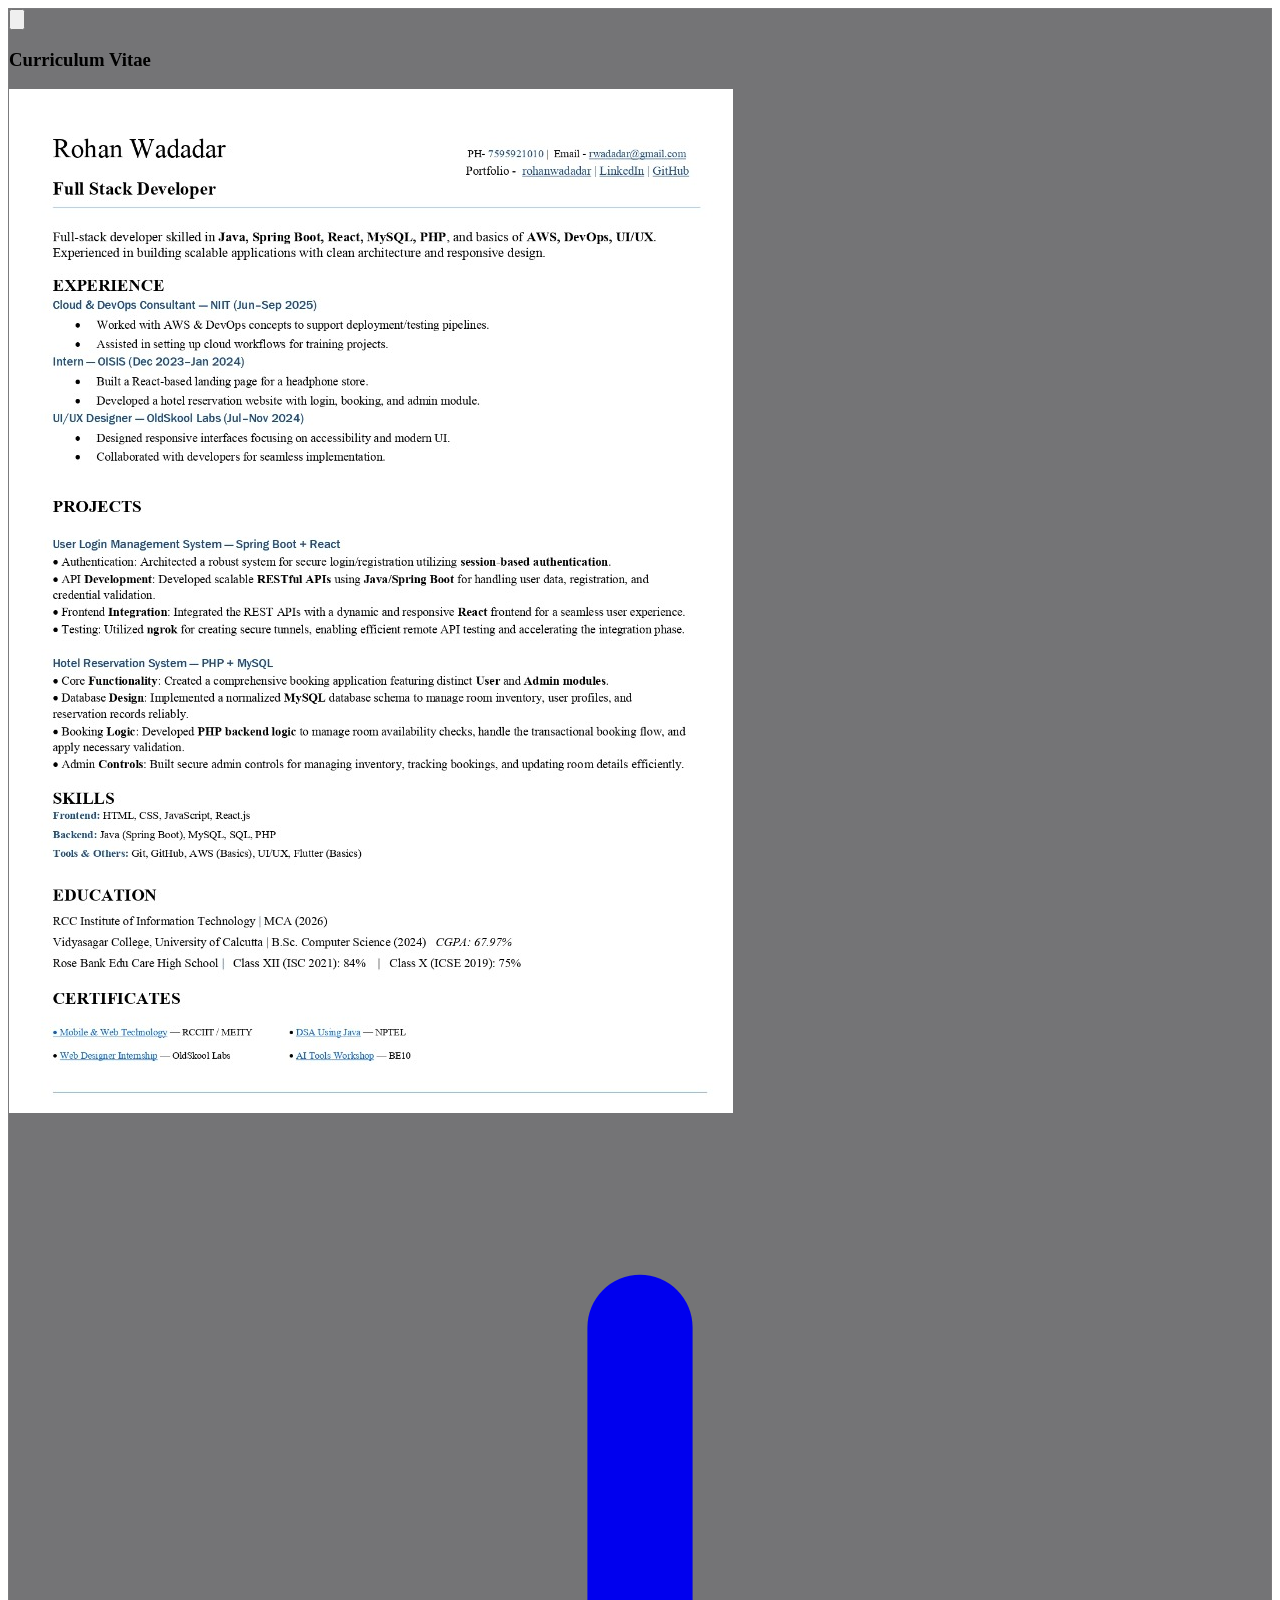
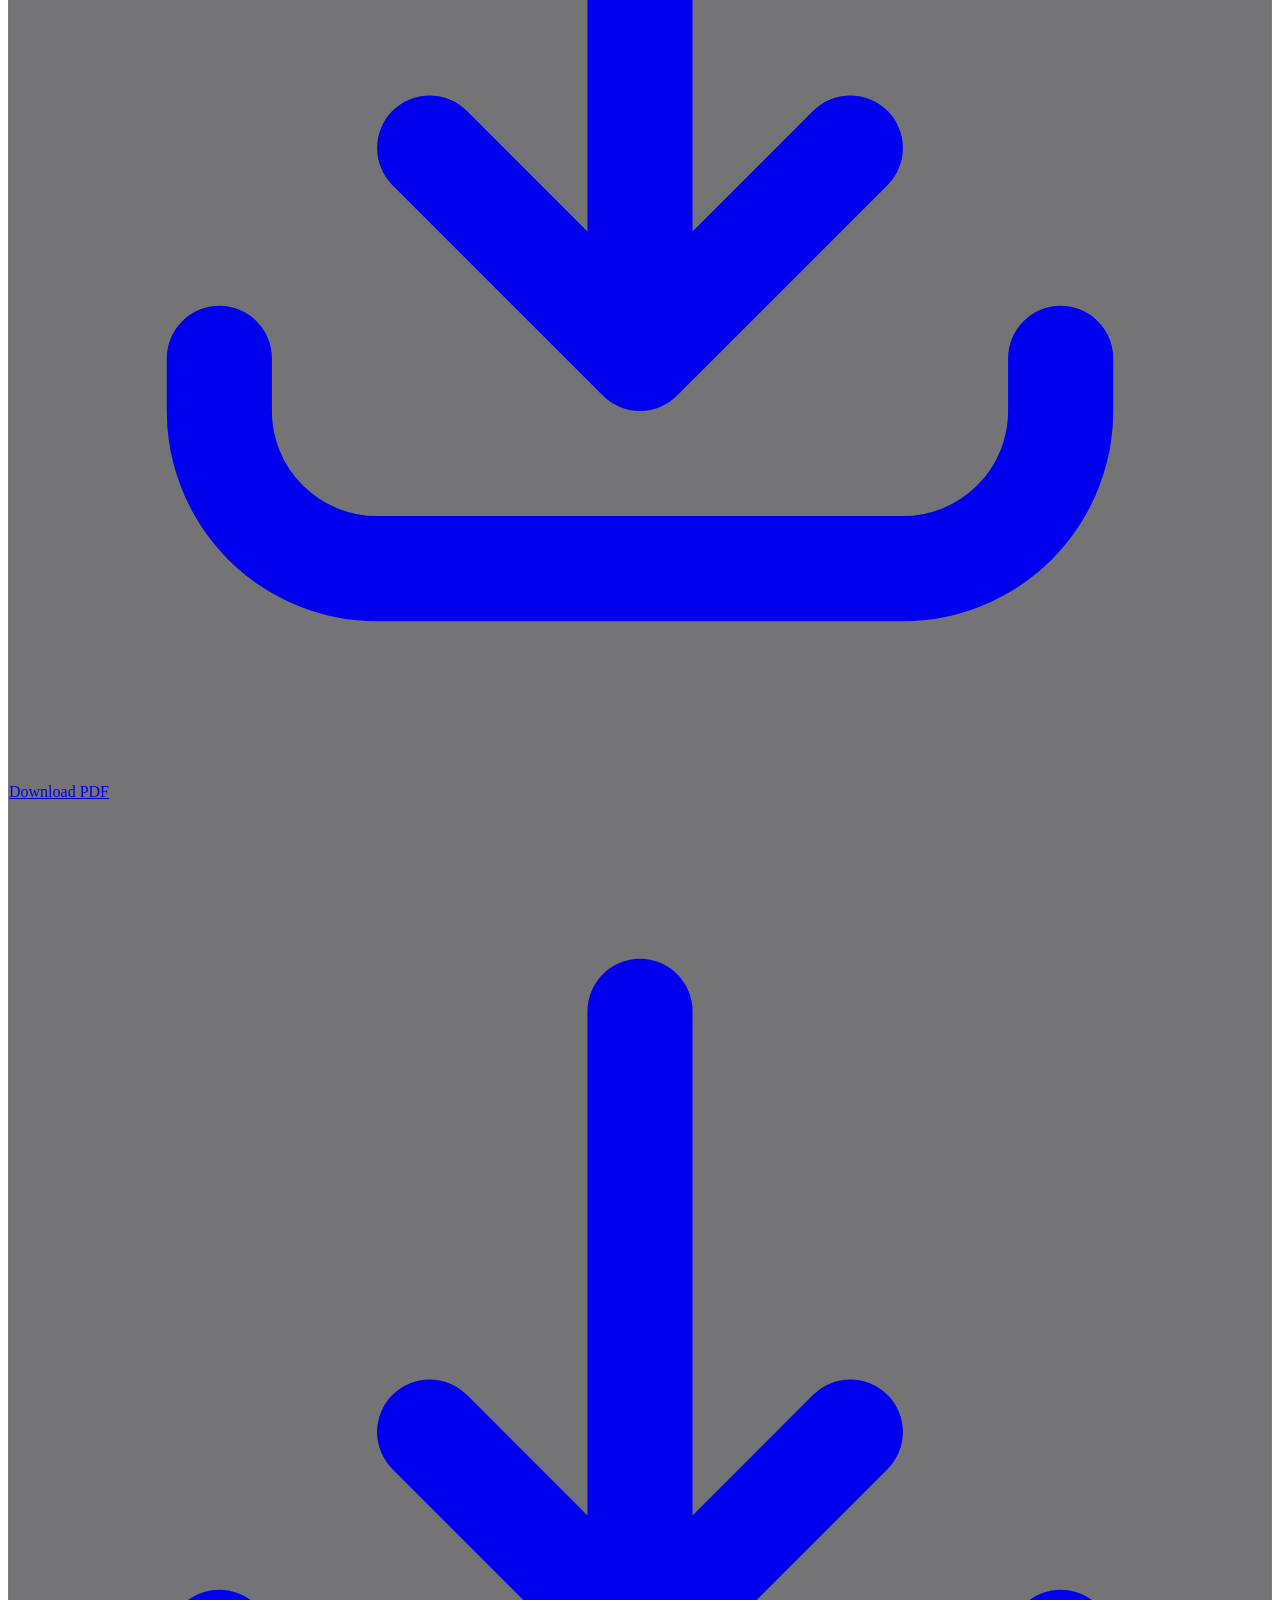
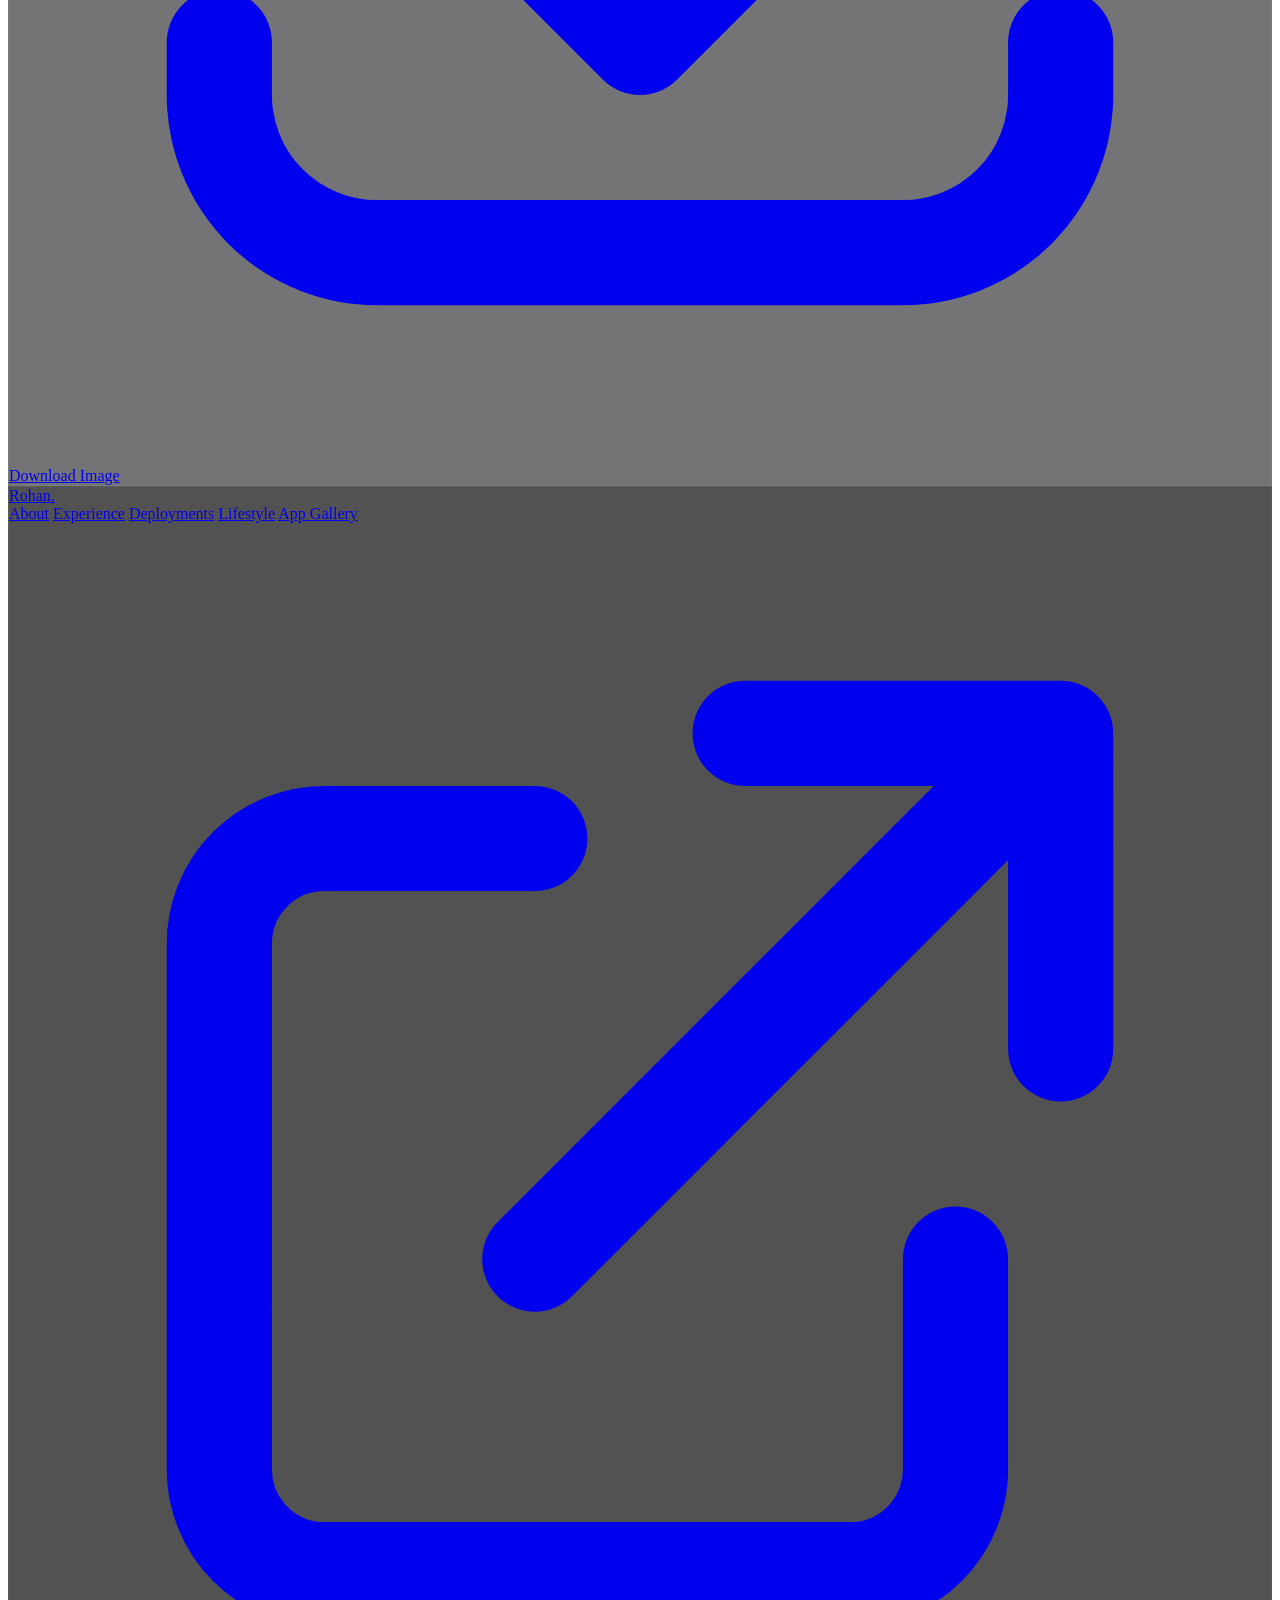
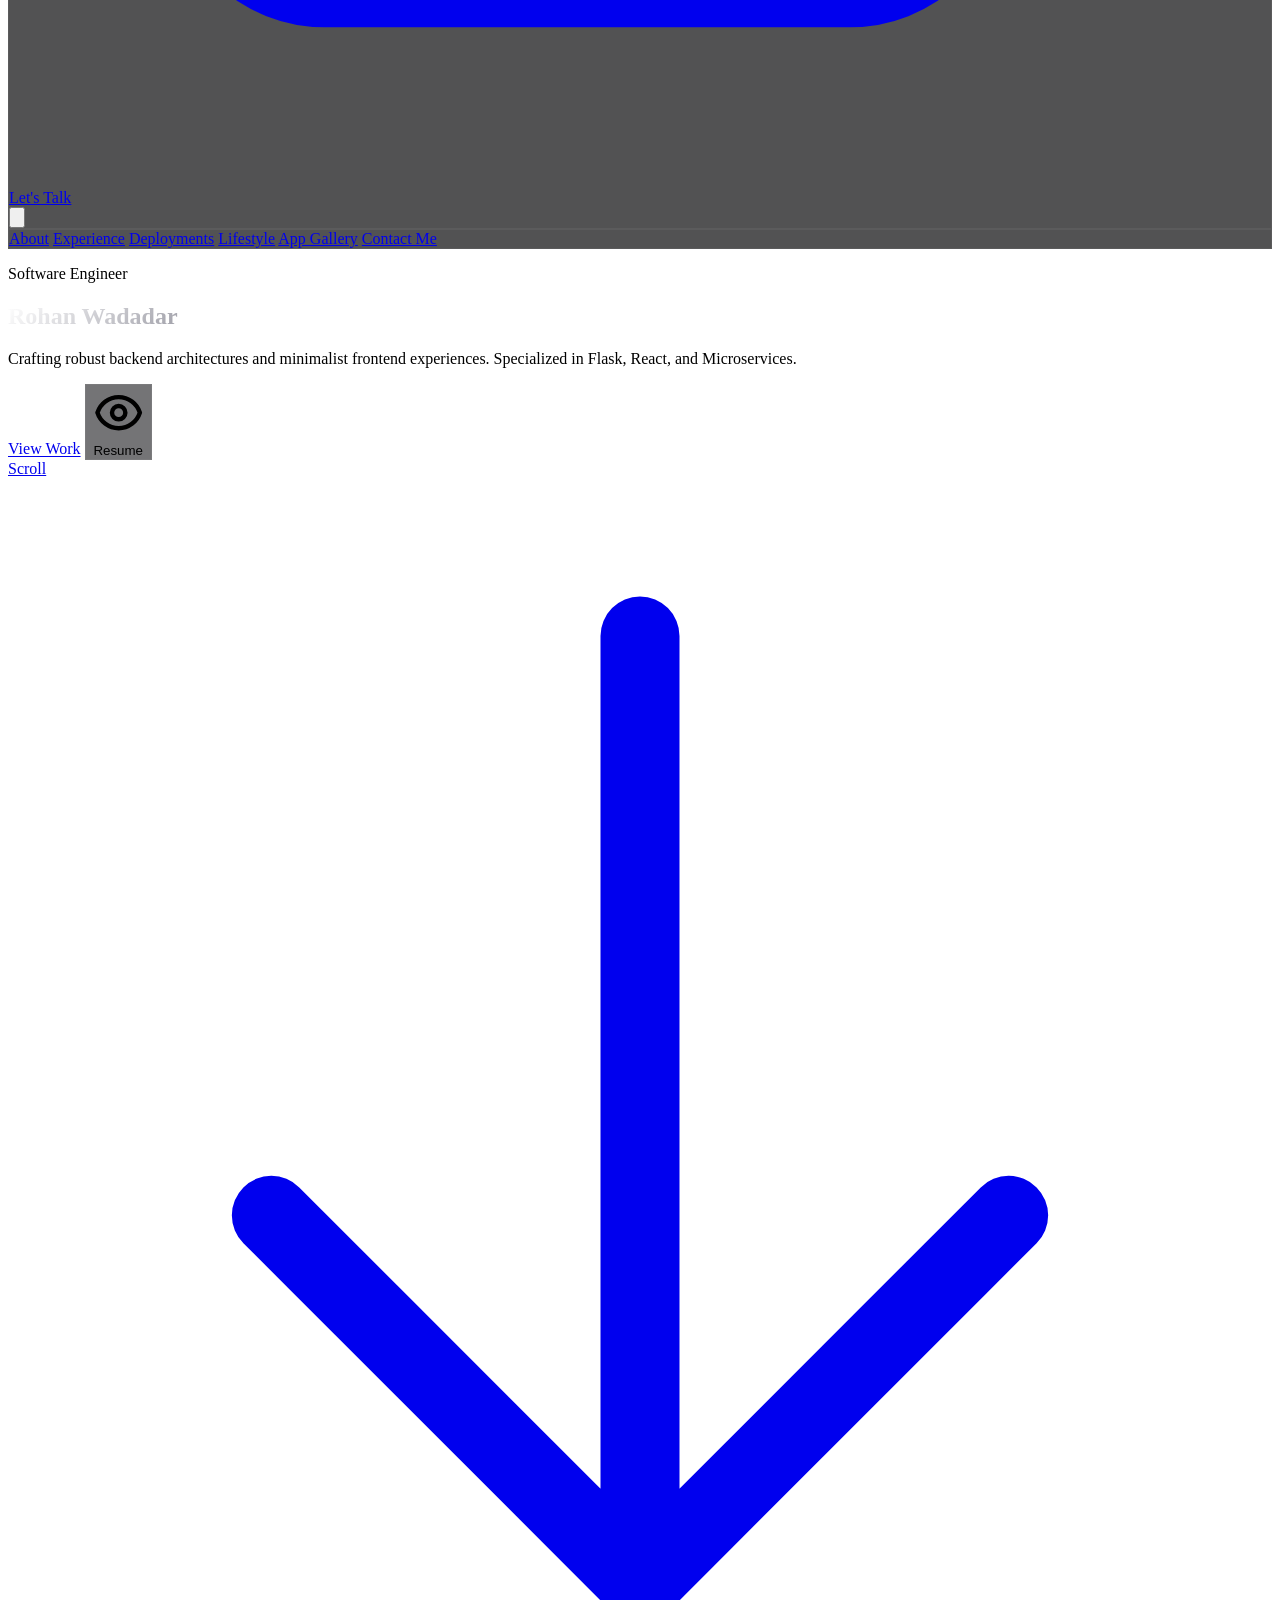
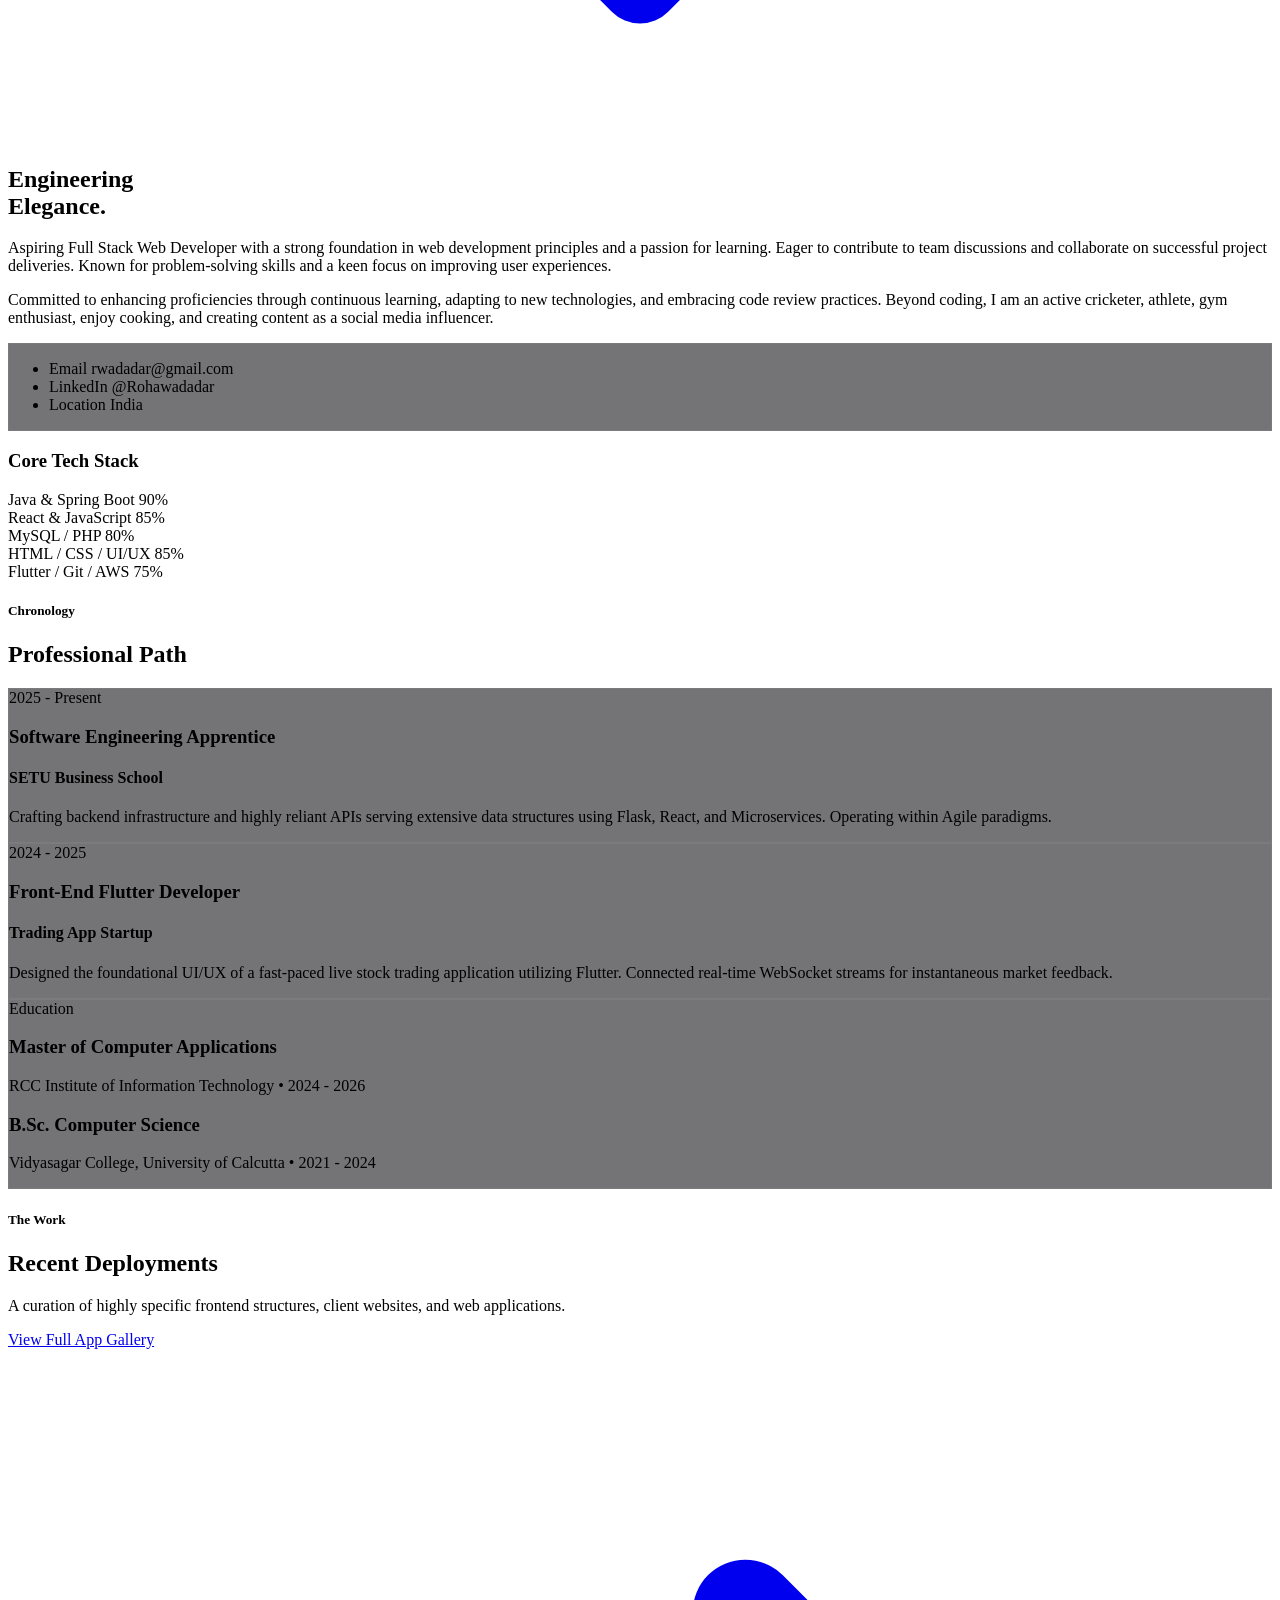
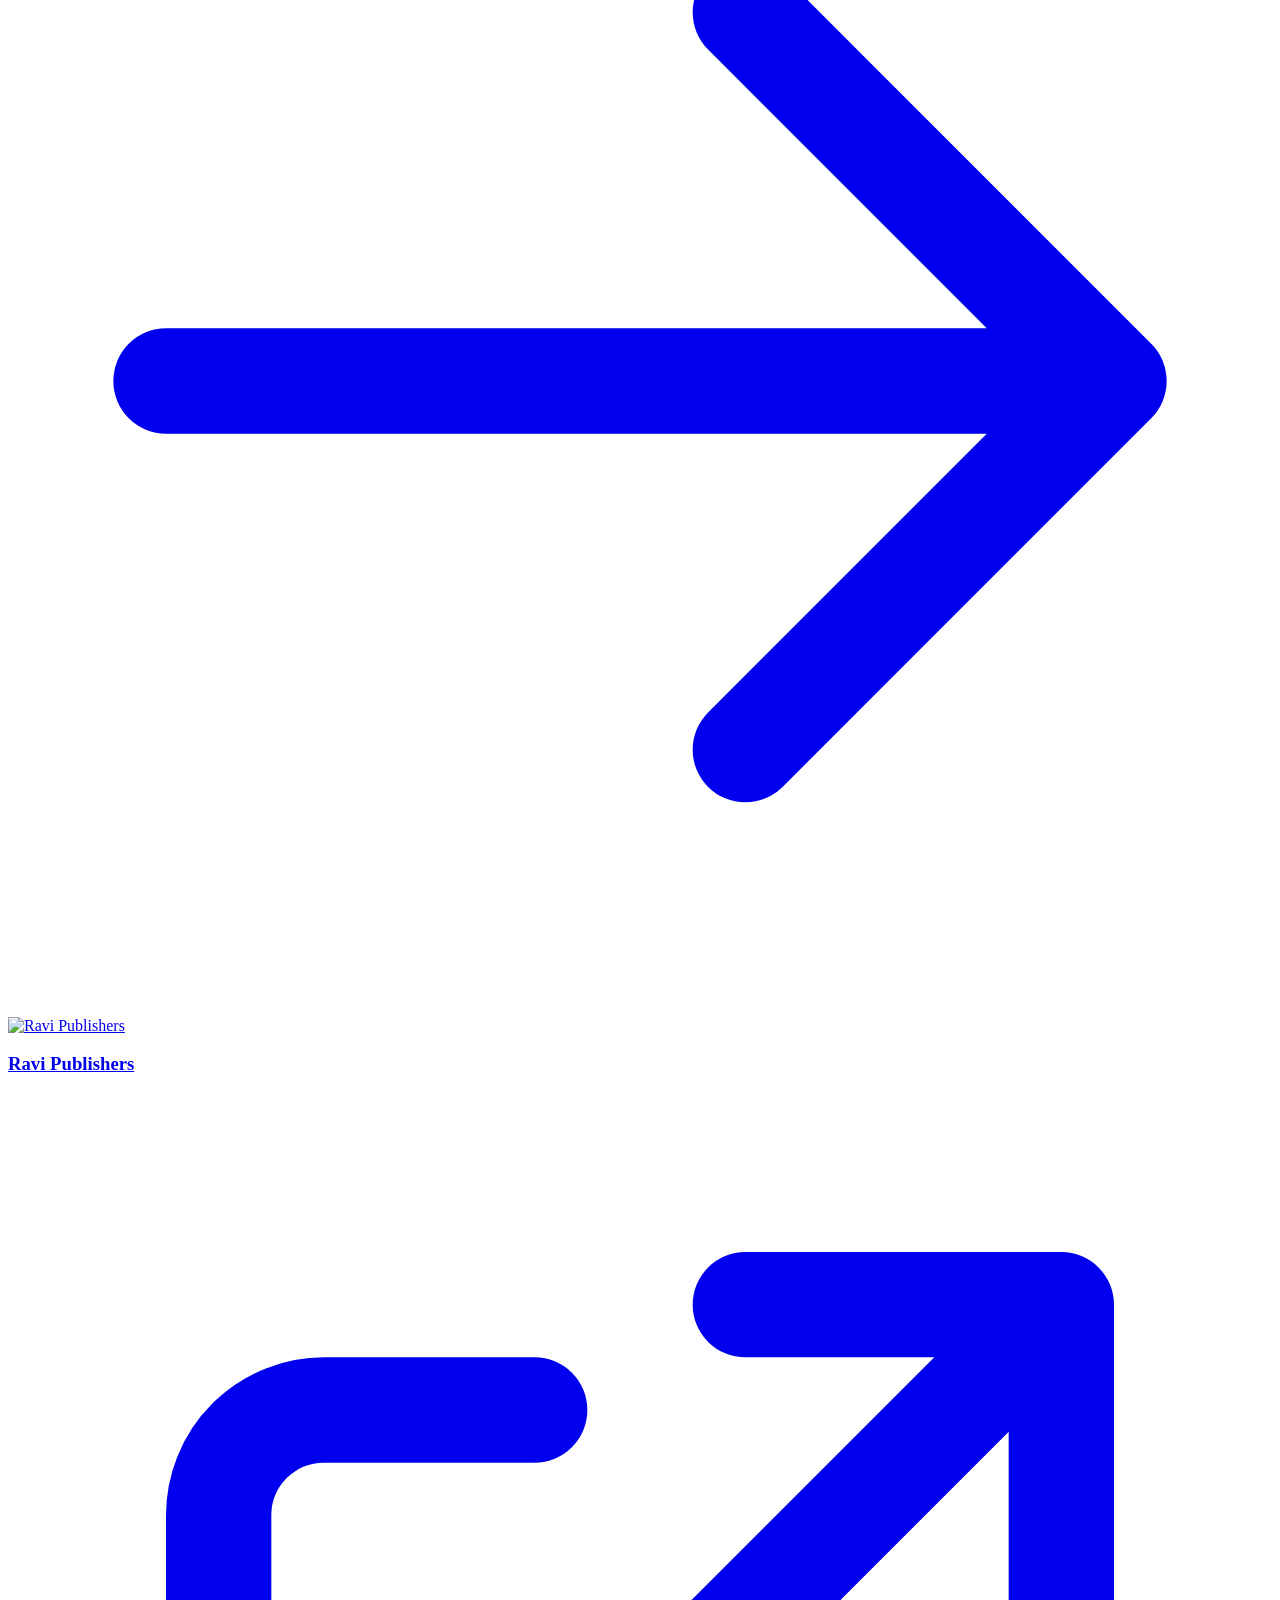
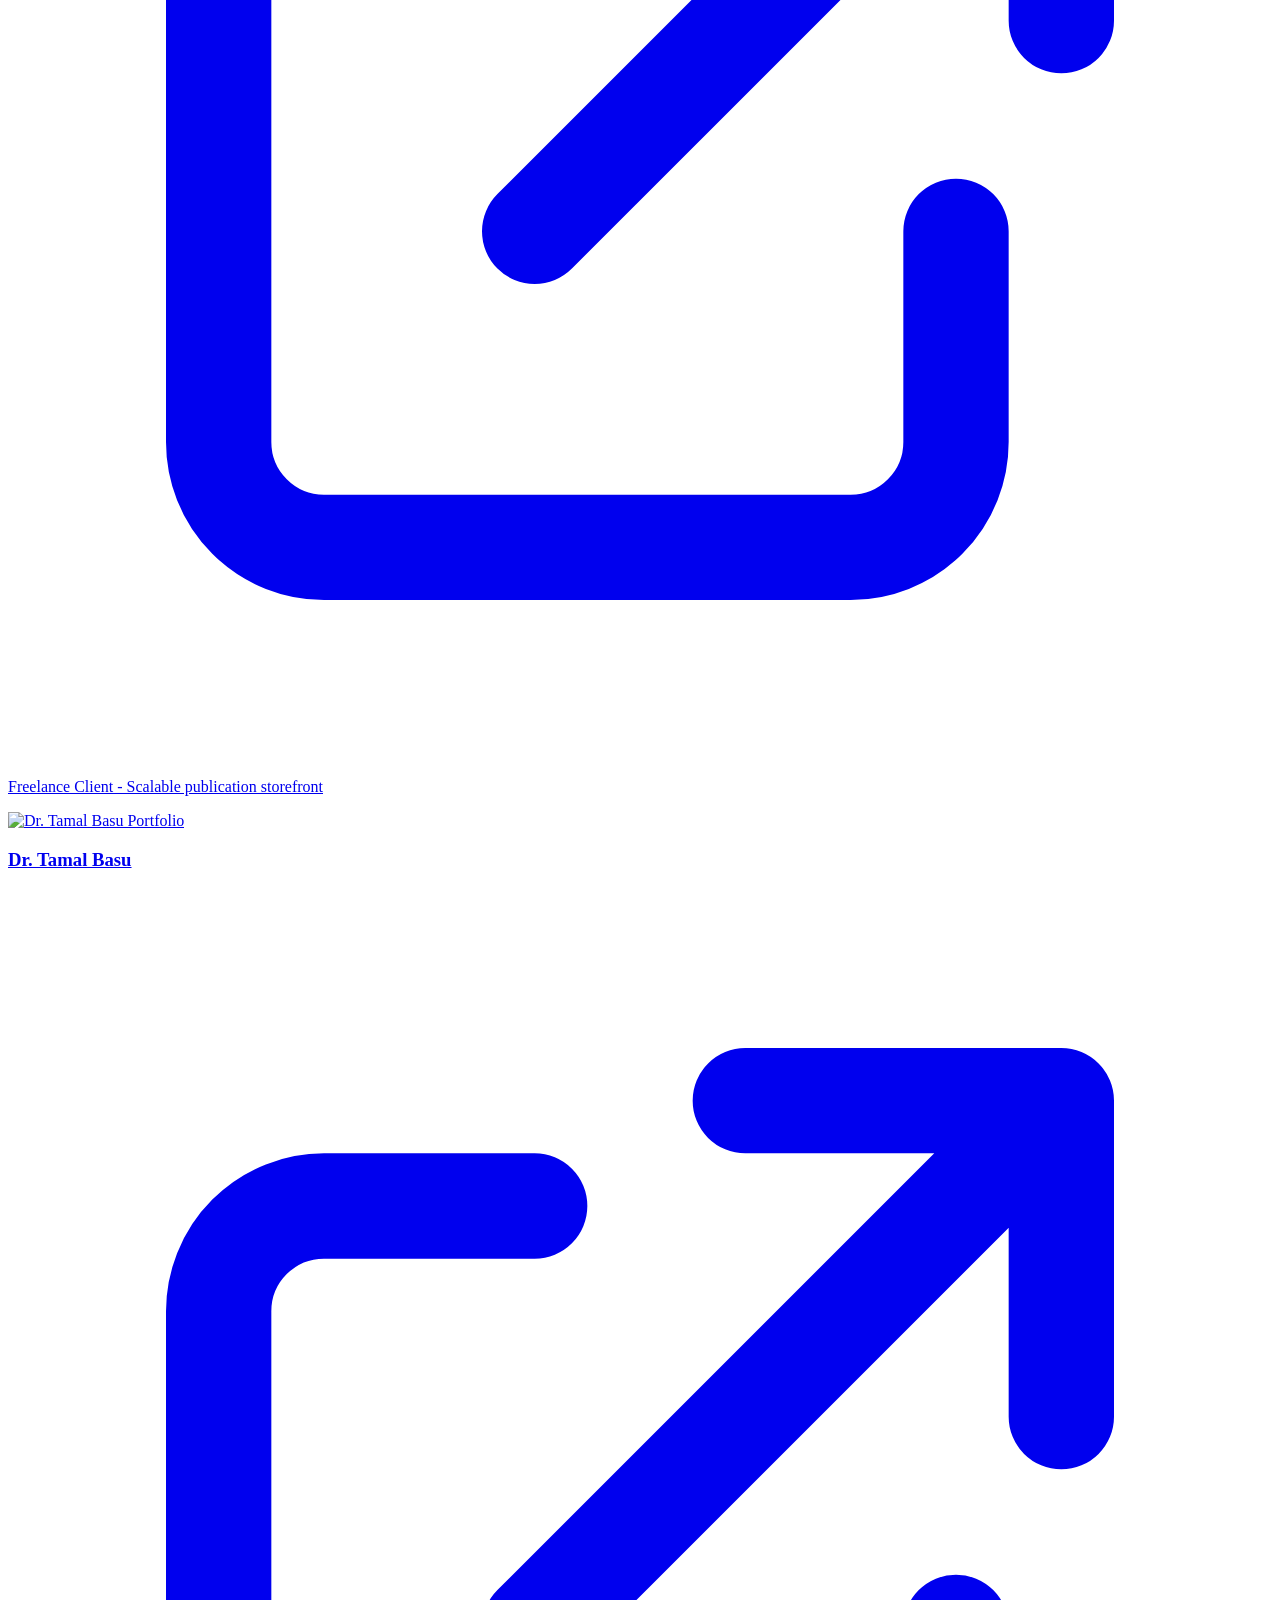
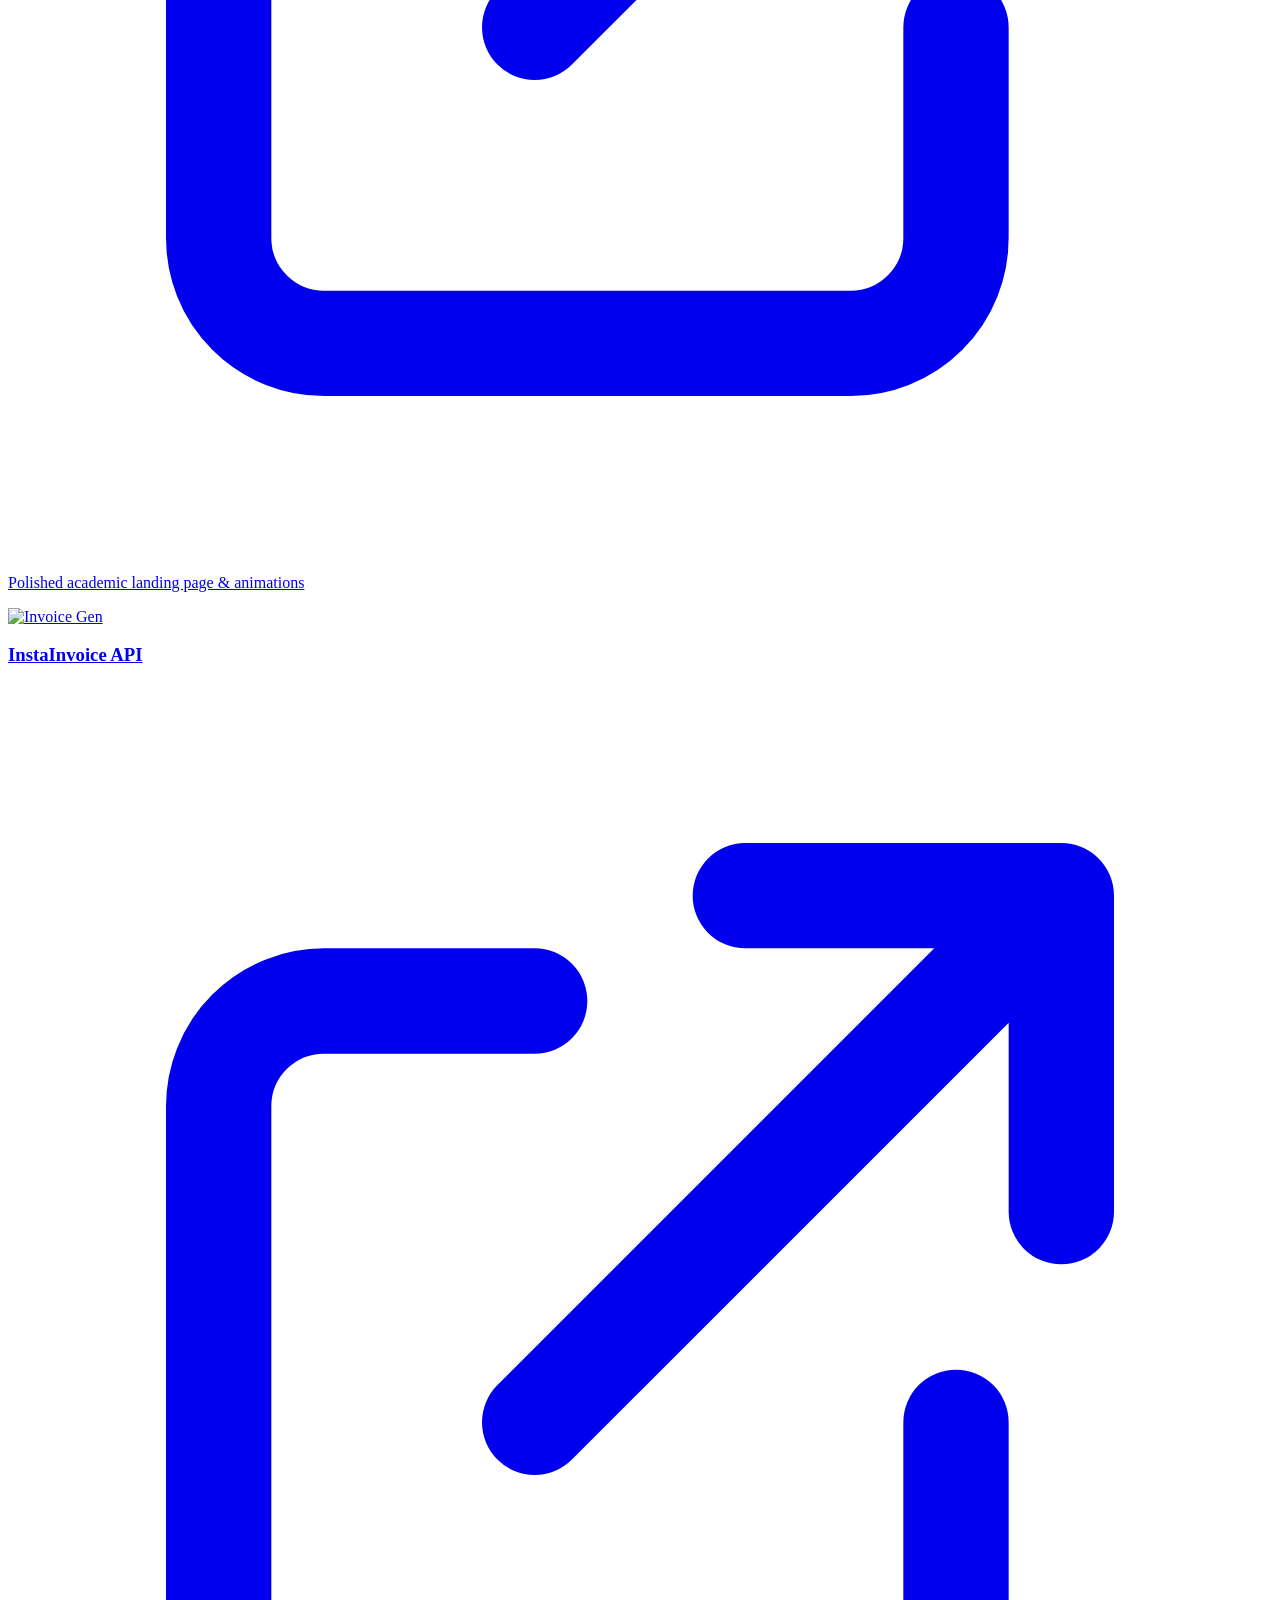
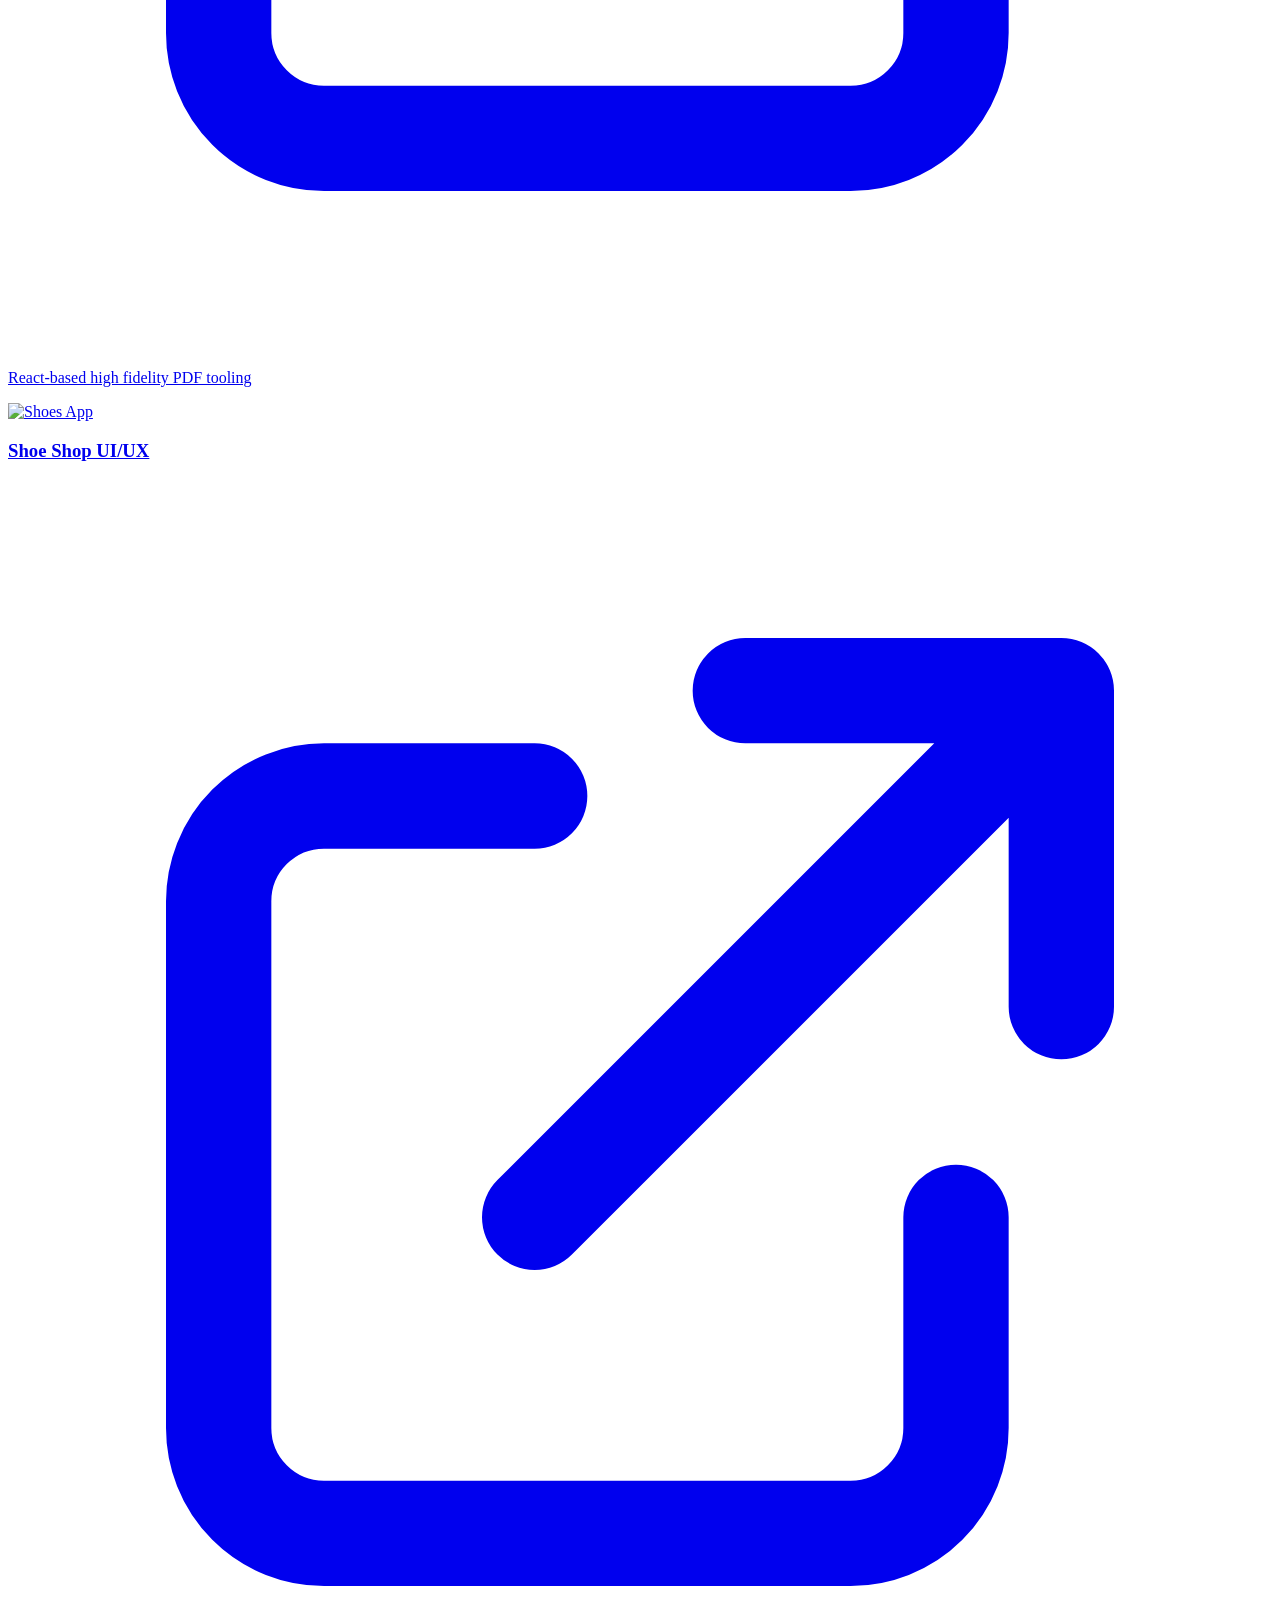
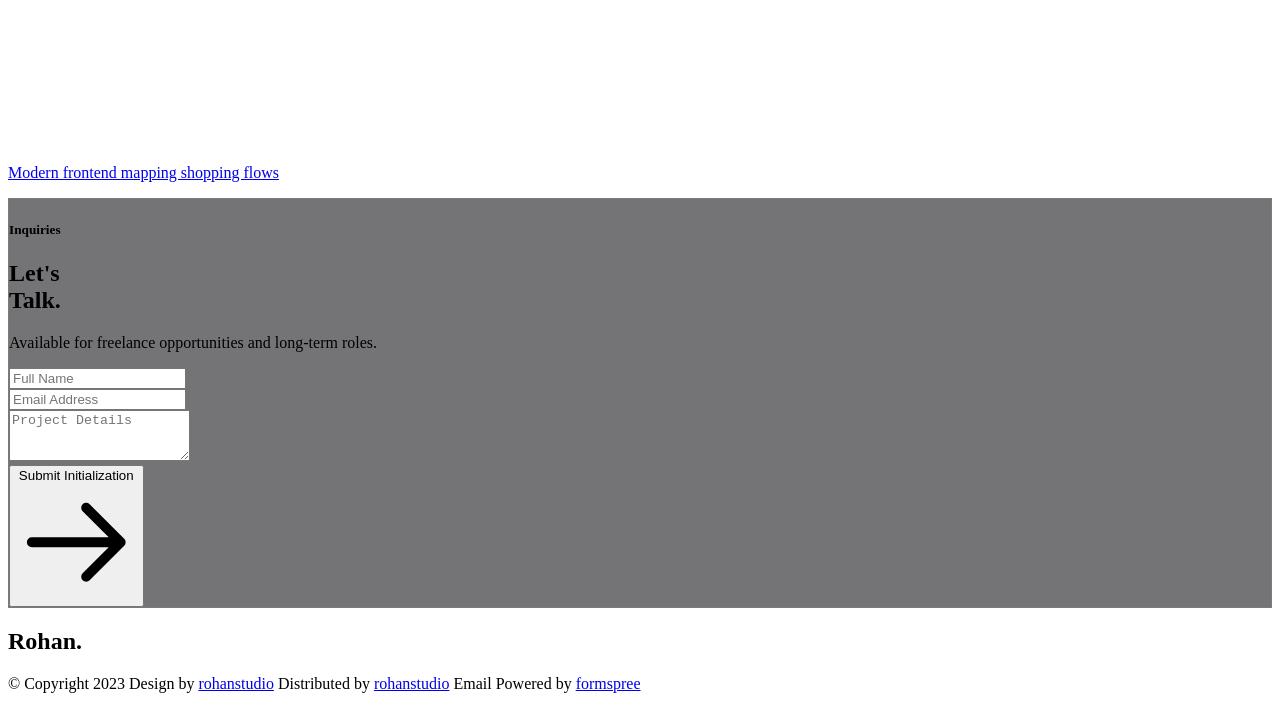
==== commit 94fb1504: "Upgrade portfolio architecture to Tailwind. Segmented pages." ====
--- a/index.html
+++ b/index.html
@@ -1,848 +1,554 @@
 <!DOCTYPE html>
-<!-- saved from url=(0025)https://shakiz.github.io/ -->
-<html class=" js " lang="en"><!--<![endif]--><head><meta http-equiv="Content-Type" content="text/html; charset=UTF-8">
+<html lang="en" class="scroll-smooth">
 <head>
-  <link rel="stylesheet" href="https://cdn.jsdelivr.net/npm/bootstrap@5.2.0-beta1/dist/css/bootstrap.min.css" integrity="sha384-0evSX huddledayAHTa4wYo2BQDbijEXCg4kbZizX0jTUoi4wz4jP3j8ylGUSNqznB" crossorigin="anonymous">
+    <meta charset="UTF-8">
+    <meta name="viewport" content="width=device-width, initial-scale=1.0">
+    <title>Rohan Wadadar | Portfolio</title>
+    
+    <!-- Fonts -->
+    <link rel="preconnect" href="https://fonts.googleapis.com">
+    <link rel="preconnect" href="https://fonts.gstatic.com" crossorigin>
+    <link href="https://fonts.googleapis.com/css2?family=Outfit:wght@300;400;600;800&family=Inter:wght@300;400;500;700&display=swap" rel="stylesheet">
+    
+    <!-- AOS Animation CSS -->
+    <link href="https://unpkg.com/aos@2.3.1/dist/aos.css" rel="stylesheet">
+
+    <!-- Tailwind CSS -->
+    <script src="https://cdn.tailwindcss.com"></script>
+    <script>
+        tailwind.config = {
+            theme: {
+                extend: {
+                    fontFamily: {
+                        sans: ['Inter', 'sans-serif'],
+                        heading: ['Outfit', 'sans-serif'],
+                    },
+                    colors: {
+                        brand: {
+                            black: '#09090b', // Deep professional zinc/black
+                            dark: '#18181b', // Zinc dark
+                            white: '#fafafa',
+                            gold: '#D4AF37',
+                            blue: '#3b82f6', // Professional crisp blue
+                            purple: '#e11d48', // Reddish Purple
+                        }
+                    },
+                    animation: {
+                        'pulse-slow': 'pulse 8s cubic-bezier(0.4, 0, 0.6, 1) infinite',
+                    }
+                }
+            }
+        }
+    </script>
+
+    <style>
+        /* Custom Scrollbar */
+        ::-webkit-scrollbar { width: 8px; }
+        ::-webkit-scrollbar-track { background: #09090b; }
+        ::-webkit-scrollbar-thumb { background: #27272a; border-radius: 4px; }
+        ::-webkit-scrollbar-thumb:hover { background: #D4AF37; }
+
+        /* Professional Glassmorphism Pill */
+        .glass-nav {
+            background: rgba(9, 9, 11, 0.7);
+            backdrop-filter: blur(16px);
+            -webkit-backdrop-filter: blur(16px);
+            border: 1px solid rgba(255, 255, 255, 0.05);
+        }
+        
+        /* Box elements */
+        .glass-box {
+            background: rgba(24, 24, 27, 0.6);
+            backdrop-filter: blur(12px);
+            -webkit-backdrop-filter: blur(12px);
+            border: 1px solid rgba(255, 255, 255, 0.05);
+        }
+
+        .text-gradient {
+            background-clip: text;
+            -webkit-background-clip: text;
+            -webkit-text-fill-color: transparent;
+            background-image: linear-gradient(135deg, #ffffff, #a1a1aa);
+        }
+
+        .hover-lift {
+            transition: transform 0.4s cubic-bezier(0.4, 0, 0.2, 1), box-shadow 0.4s cubic-bezier(0.4, 0, 0.2, 1), border-color 0.4s;
+        }
+        .hover-lift:hover {
+            transform: translateY(-8px);
+            border-color: rgba(212, 175, 55, 0.4); /* Gold subtle hover glow */
+            box-shadow: 0 20px 40px -10px rgba(0, 0, 0, 0.5);
+        }
+        
+        .animated-bg-line {
+            background: linear-gradient(90deg, transparent, rgba(59, 130, 246, 0.2), transparent);
+        }
+    </style>
 </head>
 
-   <!--- basic page needs
-   ================================================== -->
-   
-	<title>Rohan Wadadar - Portfolio</title>
-	<meta name="description" content="">  
-	<meta name="author" content="">
-
-   <!-- mobile specific metas
-   ================================================== -->
-	<meta name="viewport" content="width=device-width, initial-scale=1, maximum-scale=1">
-
- 	<!-- CSS
-   ================================================== -->
-   <link rel="stylesheet" href="./rohanport/base.css">  
-   <link rel="stylesheet" href="./rohanport/main.css">
-   <link rel="stylesheet" href="./rohanport/vendor.css">     
-
-   <!-- script
-   ================================================== -->   
-	<script src="./rohanport/modernizr.js.download"></script>
-	<script src="./rohanport/pace.min.js.download"></script>
-
-   <!-- favicons
-	================================================== -->
-	<link rel="icon" type="image/png" href="https://rohanwadadar.github.io/portfolio/">
-
-	<!-- Google tag (gtag.js) -->
-	<script async="" src="./rohanport/js"></script>
-	<script>
-	  window.dataLayer = window.dataLayer || [];
-	  function gtag(){dataLayer.push(arguments);}
-	  gtag('js', new Date());
-
-	  gtag('config', 'G-JNXBMHBRCS');
-	</script>
-
-<style id="fit-vids-style">.fluid-width-video-wrapper{width:100%;position:relative;padding:0;}.fluid-width-video-wrapper iframe,.fluid-width-video-wrapper object,.fluid-width-video-wrapper embed {position:absolute;top:0;left:0;width:100%;height:100%;}</style></head>
-
-<body id="top" class="  pace-done"><div class="pace  pace-inactive"><div class="pace-progress" data-progress-text="100%" data-progress="99" style="transform: translate3d(100%, 0px, 0px);">
-  <div class="pace-progress-inner"></div>
-</div>
-<div class="pace-activity"></div></div>
-
-	<!-- header 
-   ================================================== -->
-   <header>   	
-   	<div class="row">
-
-   		<div class="top-bar">
-			
-   			<a class="menu-toggle" href="#"><span>Menu</span></a>
-
-	   		<div class="logo">
-		        <link rel="icon" type="image/x-icon" href="https://static.vecteezy.com/system/resources/thumbnails/008/533/663/small_2x/r-paint-brush-letter-logo-design-with-artistic-brush-stroke-in-black-and-purple-colors-vector.jpg">
-
-		        <a href="https://www.linkedin.com/in/rohan-wadadar-98439934a/" style="color: white;">Rohan</a>
-
-		      </div>		      
-
-		   	<nav id="main-nav-wrap">
-					<ul class="main-navigation">
-						<li class="current"><a class="smoothscroll" href="/#intro" title="">Home</a></li>
-						<li><a class="smoothscroll" href="#about" title="">About</a></li>
-						<li><a class="smoothscroll" href="#resume" title="">Resume</a></li>
-						<li><a class="smoothscroll" href="#portfolio" title="">Portfolio</a></li>
-						<li><a class="smoothscroll" href="#contact" title="">Contact</a></li>	
-					</ul>
-				</nav>    		
-   		</div> <!-- /top-bar --> 
-   		
-   	</div> <!-- /row --> 		
-   </header> <!-- /header -->
-
-	<!-- intro section
-   ================================================== -->
-   <section id="intro">   
-
-   	<div class="intro-overlay"></div>	
-
-   	<div class="intro-content">
-   		<div class="row">
-
-   			<div class="col-twelve">
-
-				<h5>Hello, World.</h5>
-				<h1>I'm Rohan Wadadar.</h1>
-
-				<p class="intro-position">
-					<span>Software Engineer</span>
-					<span>Full Stack Web Developer</span> 
-				</p>
-
-	   			<a class="button stroke smoothscroll" href="https://shakiz.github.io/#about" title="">More About Me</a>
-
-	   		</div>  
-   			
-   		</div>   		 		
-   	</div> <!-- /intro-content --> 
-
-   	<ul class="intro-social">        
-         <li><a href="https://www.linkedin.com/in/sakhawat-hossain-762688127/" target="_blank"><i class="fa fa-linkedin"></i></a></li>
-         <li><a href="https://github.com/shakiz" target="_blank"><i class="fa fa-github"></i></a></li>
-         <li><a href="https://stackoverflow.com/users/10603313/sakhawat-hossain" target="_blank"><i class="fa fa-stack-overflow"></i></a></li>
-      </ul> <!-- /intro-social -->      	
-
-   </section> <!-- /intro -->
-
-
-   <!-- about section
-   ================================================== -->
-   <section id="about">  
-
-   	<div class="row section-intro">
-   		<div class="col-twelve">
-
-   			<h5>About</h5>
-   			<h1>Let me introduce myself.</h1>
-
-   			<div class="intro-info">
-				<img src="./rohanport/AbwevLVY4ZSUAAAAAElFTkSuQmCC.png" alt="Profile Picture" class="clickable">
-		
-			<div id="overlay" class="overlay">
-				<img src="" alt="Full Screen Image" id="fullscreenImg">
-			</div>
-			</div>
-
-<p class="lead">Aspiring Full Stack Web Developer with a strong foundation in web development principles and a passion for learning. Eager to contribute to team discussions and collaborate on successful project deliveries. Known for problem-solving skills and a keen focus on improving user experiences. Committed to enhancing proficiencies through continuous learning, adapting to new technologies, and embracing code review practices.</p>
-   			</div>   			
-
-   		</div>   		
-   	</div> <!-- /section-intro -->
-<script>document.querySelectorAll('.clickable').forEach(img => {
-    img.addEventListener('click', function() {
-        const overlay = document.getElementById('overlay');
-        const fullscreenImg = document.getElementById('fullscreenImg');
+<body class="bg-brand-black text-brand-white font-sans antialiased overflow-x-hidden selection:bg-brand-gold selection:text-black">
+
+    <!-- Subtle Abstract Grid Background lines instead of neon blobs -->
+    <div class="fixed inset-0 w-full h-full pointer-events-none z-[-1]">
+        <!-- Very faint grid pattern -->
+        <div class="absolute inset-0 bg-[linear-gradient(rgba(255,255,255,0.02)_1px,transparent_1px),linear-gradient(90deg,rgba(255,255,255,0.02)_1px,transparent_1px)] bg-[size:4rem_4rem] [mask-image:radial-gradient(ellipse_60%_60%_at_50%_0%,#000_70%,transparent_100%)]"></div>
+        <!-- Sophisticated subtle upper glow -->
+        <div class="absolute top-[-20%] left-[-10%] w-[60%] h-[50%] bg-brand-blue/10 rounded-full blur-[140px] animate-pulse-slow"></div>
+        <div class="absolute top-[-10%] right-[-10%] w-[50%] h-[40%] bg-brand-purple/10 rounded-full blur-[120px] animate-pulse-slow"></div>
+    </div>
+
+    <!-- CV Modal -->
+    <div id="cv-modal" class="fixed inset-0 z-[100] hidden items-center justify-center bg-black/95 backdrop-blur-md p-4 opacity-0 transition-opacity duration-300">
+        <div class="relative w-full max-w-4xl max-h-[90vh] glass-box rounded-2xl p-6 flex flex-col items-center overflow-y-auto transform scale-95 transition-transform duration-300" id="cv-modal-content">
+            <button onclick="closeCV()" class="absolute top-6 right-6 text-gray-400 hover:text-white transition-colors bg-brand-dark rounded-full p-2">
+                <svg class="w-6 h-6" fill="none" stroke="currentColor" viewBox="0 0 24 24"><path stroke-linecap="round" stroke-linejoin="round" stroke-width="2" d="M6 18L18 6M6 6l12 12"></path></svg>
+            </button>
+            
+            <h3 class="font-heading text-2xl font-bold mb-6 text-white tracking-widest uppercase">Curriculum Vitae</h3>
+            
+            <div class="w-full bg-white rounded-lg p-2 mb-8 shadow-[0_0_30px_rgba(0,0,0,0.5)]">
+                <img src="assets/images/resume_preview.jpg" alt="Resume Preview" class="w-full h-auto rounded">
+            </div>
+            
+            <div class="flex flex-wrap gap-4 justify-center">
+                <a href="assets/docs/resume.pdf" download class="px-8 py-3 bg-white text-black hover:bg-gray-200 rounded-full font-semibold tracking-wide transition-all hover-lift flex items-center gap-2">
+                    <svg class="w-5 h-5" fill="none" stroke="currentColor" viewBox="0 0 24 24"><path stroke-linecap="round" stroke-linejoin="round" stroke-width="2" d="M4 16v1a3 3 0 003 3h10a3 3 0 003-3v-1m-4-4l-4 4m0 0l-4-4m4 4V4"></path></svg>
+                    Download PDF
+                </a>
+                <a href="assets/images/resume_preview.jpg" download class="px-8 py-3 bg-transparent border border-white/20 hover:border-white text-white rounded-full font-semibold tracking-wide transition-all hover-lift flex items-center gap-2">
+                    <svg class="w-5 h-5" fill="none" stroke="currentColor" viewBox="0 0 24 24"><path stroke-linecap="round" stroke-linejoin="round" stroke-width="2" d="M4 16v1a3 3 0 003 3h10a3 3 0 003-3v-1m-4-4l-4 4m0 0l-4-4m4 4V4"></path></svg>
+                    Download Image
+                </a>
+            </div>
+        </div>
+    </div>
+
+    <!-- Floating Pill Navbar -->
+    <nav class="fixed w-full z-50 transition-all duration-300 top-4 px-4 md:px-8" id="navbar">
+        <div class="max-w-7xl mx-auto glass-nav rounded-full px-6 py-3 flex justify-between items-center shadow-2xl transition-all border border-white/10">
+            <a href="#" class="text-2xl font-heading font-extrabold tracking-tighter text-white">
+                Rohan<span class="text-brand-gold">.</span>
+            </a>
+            
+            <!-- Desktop Menu -->
+            <div class="hidden md:flex space-x-8 items-center bg-transparent">
+                <a href="#about" class="text-sm font-medium text-gray-300 hover:text-brand-gold transition-colors">About</a>
+                <a href="#experience" class="text-sm font-medium text-gray-300 hover:text-brand-gold transition-colors">Experience</a>
+                <a href="#projects" class="text-sm font-medium text-gray-300 hover:text-brand-gold transition-colors">Deployments</a>
+                <a href="lifestyle.html" class="text-sm font-medium text-gray-300 hover:text-brand-gold transition-colors">Lifestyle</a>
+                <a href="gallery.html" class="text-sm font-medium text-brand-gold flex items-center gap-1 transition-colors hover:text-white">
+                    App Gallery
+                    <svg class="w-4 h-4" fill="none" stroke="currentColor" viewBox="0 0 24 24"><path stroke-linecap="round" stroke-linejoin="round" stroke-width="2" d="M10 6H6a2 2 0 00-2 2v10a2 2 0 002 2h10a2 2 0 002-2v-4M14 4h6m0 0v6m0-6L10 14"></path></svg>
+                </a>
+                <a href="#contact" class="px-5 py-2 rounded-full border border-brand-blue text-brand-blue hover:bg-brand-blue hover:text-white transition-all text-sm font-semibold shadow-[0_0_15px_rgba(59,130,246,0.2)]">Let's Talk</a>
+            </div>
+
+            <!-- Mobile Menu Button -->
+            <button class="md:hidden text-white" id="mobile-menu-btn">
+                <svg class="w-6 h-6" fill="none" stroke="currentColor" viewBox="0 0 24 24"><path stroke-linecap="round" stroke-linejoin="round" stroke-width="2" d="M4 6h16M4 12h16M4 18h16"></path></svg>
+            </button>
+        </div>
         
-        fullscreenImg.src = this.src; // Set the source of the fullscreen image
-        overlay.style.display = 'flex'; // Show the overlay
-    });
-});
-
-document.getElementById('overlay').addEventListener('click', function() {
-    this.style.display = 'none'; // Hide the overlay when clicked
-});
-
-</script>
-   	<div class="row about-content">
-
-   		<div class="col-six tab-full">
-
-   			<h3>Profile</h3>
-<!--    			<p>Lorem ipsum Qui veniam ut consequat ex ullamco nulla in non ut esse in magna sint minim officia consectetur nisi commodo ea magna pariatur nisi cillum.</p> -->
-
-   			<ul class="info-list">
-   				<li>
-					<strong>Fullname:</strong>
-					<span>Rohan Wadadar</span>
-				</li>
-				<li>
-					<strong>Birth Date:</strong>
-					<span>November 7th, 2003</span>
-				</li>
-				<li>
-					<strong>Current Position:</strong>
-					<span>------</span>
-				</li>
-				<li>
-					<strong>Website:</strong>
-					<span><a href="https://rohanwadadar.github.io/">https://rohanwadadar.github.io/</a></span>
-				</li>
-				<li>
-					<strong>Email:</strong>
-					<span>rwadadar@gmail.com</span>
-				</li>
-				<li>
-					<strong>linkdin:</strong>
-					<span>@Rohawadadar</span>
-				</li>
-
-   			</ul> <!-- /info-list -->
-
-   		</div>
-
-   
-
-			<div class="col-six tab-full">
-
-  			<h3>Skills</h3>
-
-			  <ul class="skill-bars">
-				<li>
-					<div class="progress percent90"><span></span></div>
-					<strong>JavaScript</strong>
-				</li>
-				<li>
-					<div class="progress percent75"><span></span></div>
-					<strong>React</strong>
-				</li>
-				<li>
-					<div class="progress percent80"><span></span></div>
-					<strong>MySQL</strong>
-				</li>
-				<li>
-					<div class="progress percent95"><span></span></div>
-					<strong>PHP</strong>
-				</li>
-				<li>
-					<div class="progress percent83"><span></span></div>
-					<strong>HTML/CSS</strong>
-				</li>
-			 </ul> <!-- /skill-bars -->		
-
-		</div>
-
-  	</div> 
-
-		</div>
-
-   	</div>
-
-   	<div class="row button-section">
-		<div class="col-twelve">
-			<a href="#contact" title="Hire Me" class="button stroke smoothscroll">Hire Me</a><a href="https://github.com/rohanwadadar/portfolio/blob/4f76c51179d8b6f59648e6d883c51aec338a4cc0/RESUMEORIGINALMCA.pdf" target="_blank" title="Download CV" class="button button-primary">Download CV</a>
-
-
-
-		</div>
-		
-   	</div>
-
-   </section> <!-- /process-->    
-
-<!-- Resume Section
-================================================== -->
-<section id="resume" class="grey-section">
-
-    <div class="row section-intro">
-        <div class="col-twelve">
-            <h5>Resume</h5>
-            <h1>More of my credentials.</h1>
-        </div>   
-    </div> <!-- /section-intro--> 
-
-    <div class="row resume-timeline">
-
-        <div class="col-twelve resume-header">
-            <h2>Work Experience</h2>
-        </div> <!-- /resume-header -->
-
-        <div class="col-twelve">
-            <div class="timeline-wrap">
-
-                <div class="timeline-block">
-                    <div class="timeline-ico">
-                        <i class="fa fa-briefcase"></i>
-                    </div>
-
-                    <div class="timeline-header">
-                        <h3>Front-End Flutter Developer</h3>
-                        <p>Present</p>
-                    </div>
-
-                    <div class="timeline-content">
-                        <h4>Trading App Startup</h4>
-                        <p>Currently working as a front-end Flutter developer, building a real-time trading app from scratch for a startup.</p>
-                        <h3>Key Responsibilities:</h3>
-                        <ul>
-                            <li>Developing a fully functional trading app using Flutter and Dart.</li>
-                            <li>Implementing real-time data processing for stock price updates.</li>
-                            <li>Ensuring a seamless and user-friendly mobile experience.</li>
-                            <li>Collaborating with back-end developers to integrate APIs.</li>
-                            <li>Optimizing performance for better speed and efficiency.</li>
+        <!-- Mobile Menu -->
+        <div class="md:hidden hidden mt-4 max-w-7xl mx-auto glass-nav rounded-2xl border-white/5 overflow-hidden shadow-2xl" id="mobile-menu">
+            <div class="flex flex-col px-6 py-4 space-y-4">
+                <a href="#about" class="text-gray-300 hover:text-brand-gold font-medium">About</a>
+                <a href="#experience" class="text-gray-300 hover:text-brand-gold font-medium">Experience</a>
+                <a href="#projects" class="text-gray-300 hover:text-brand-gold font-medium">Deployments</a>
+                <a href="lifestyle.html" class="text-gray-300 hover:text-brand-gold font-medium">Lifestyle</a>
+                <a href="gallery.html" class="text-brand-gold font-medium">App Gallery</a>
+                <a href="#contact" class="text-brand-blue font-semibold hover:text-white">Contact Me</a>
+            </div>
+        </div>
+    </nav>
+
+    <!-- Hero Section -->
+    <section class="relative min-h-screen flex items-center justify-center pt-28 px-6">
+        <div class="container mx-auto flex flex-col items-center text-center z-10" data-aos="fade-up" data-aos-duration="1000">
+            <p class="text-brand-gold uppercase tracking-[0.3em] text-xs md:text-sm font-semibold mb-6 flex items-center gap-3">
+                <span class="w-10 h-[1px] bg-brand-gold hidden sm:block"></span>
+                Software Engineer
+                <span class="w-10 h-[1px] bg-brand-gold hidden sm:block"></span>
+            </p>
+            <h1 class="text-6xl md:text-8xl lg:text-[7rem] font-heading font-extrabold leading-tight mb-6">
+                <span class="text-gradient">Rohan Wadadar</span>
+            </h1>
+            <p class="text-lg md:text-xl text-gray-400 font-light max-w-2xl mb-12">
+                Crafting robust backend architectures and minimalist frontend experiences. Specialized in <span class="text-white font-medium">Flask, React, and Microservices</span>.
+            </p>
+            <div class="flex flex-col sm:flex-row gap-5">
+                <a href="#projects" class="px-8 py-4 bg-white text-black font-bold rounded-full hover:bg-gray-200 transition-all hover-lift min-w-[180px]">View Work</a>
+                <button onclick="openCV()" class="px-8 py-4 glass-box border border-white/20 text-white font-bold rounded-full hover:border-brand-gold hover:text-brand-gold transition-all hover-lift flex items-center justify-center gap-3 min-w-[180px]">
+                    <svg class="w-5 h-5" fill="none" stroke="currentColor" viewBox="0 0 24 24"><path stroke-linecap="round" stroke-linejoin="round" stroke-width="2" d="M15 12a3 3 0 11-6 0 3 3 0 016 0z"></path><path stroke-linecap="round" stroke-linejoin="round" stroke-width="2" d="M2.458 12C3.732 7.943 7.523 5 12 5c4.478 0 8.268 2.943 9.542 7-1.274 4.057-5.064 7-9.542 7-4.477 0-8.268-2.943-9.542-7z"></path></svg>
+                    Resume
+                </button>
+            </div>
+        </div>
+        
+        <!-- Scroll indicator -->
+        <div class="absolute bottom-12 left-1/2 transform -translate-x-1/2 animate-bounce">
+            <a href="#about" class="text-gray-500 hover:text-white transition-colors flex flex-col items-center">
+                <span class="text-xs uppercase tracking-widest mb-2 opacity-50">Scroll</span>
+                <svg class="w-5 h-5" fill="none" stroke="currentColor" viewBox="0 0 24 24"><path stroke-linecap="round" stroke-linejoin="round" stroke-width="1.5" d="M19 14l-7 7m0 0l-7-7m7 7V3"></path></svg>
+            </a>
+        </div>
+    </section>
+
+    <!-- Sub-hero Separator -->
+    <div class="w-full h-[1px] animated-bg-line my-10 hidden md:block"></div>
+
+    <!-- About & Skills Section -->
+    <section id="about" class="py-24 px-6 relative">
+        <div class="container mx-auto max-w-6xl">
+            <div class="grid grid-cols-1 lg:grid-cols-2 gap-16 lg:gap-24 items-center">
+                
+                <div data-aos="fade-right">
+                    <h2 class="text-4xl md:text-5xl font-heading font-bold mb-8">Engineering <br/><span class="text-brand-gold italic font-light">Elegance</span>.</h2>
+                    <p class="text-gray-400 text-lg leading-relaxed mb-4 font-light">
+                        Aspiring Full Stack Web Developer with a strong foundation in web development principles and a passion for learning. Eager to contribute to team discussions and collaborate on successful project deliveries. Known for problem-solving skills and a keen focus on improving user experiences.
+                    </p>
+                    <p class="text-gray-400 text-lg leading-relaxed mb-6 font-light">
+                        Committed to enhancing proficiencies through continuous learning, adapting to new technologies, and embracing code review practices. Beyond coding, I am an active cricketer, athlete, gym enthusiast, enjoy cooking, and creating content as a social media influencer.
+                    </p>
+                    <div class="glass-box p-8 rounded-2xl border-white/5 mt-8">
+                        <ul class="space-y-5">
+                            <li class="flex items-center text-gray-300">
+                                <span class="w-8 border-b border-brand-purple mr-4"></span>
+                                <span class="w-24 font-bold text-white text-sm tracking-wider uppercase">Email</span> 
+                                <span class="font-light">rwadadar@gmail.com</span>
+                            </li>
+                            <li class="flex items-center text-gray-300">
+                                <span class="w-8 border-b border-brand-blue mr-4"></span>
+                                <span class="w-24 font-bold text-white text-sm tracking-wider uppercase">LinkedIn</span> 
+                                <span class="font-light">@Rohawadadar</span>
+                            </li>
+                            <li class="flex items-center text-gray-300">
+                                <span class="w-8 border-b border-brand-gold mr-4"></span>
+                                <span class="w-24 font-bold text-white text-sm tracking-wider uppercase">Location</span> 
+                                <span class="font-light">India</span>
+                            </li>
                         </ul>
                     </div>
-                </div> <!-- /timeline-block -->
-
-                <div class="timeline-block">
-                    <div class="timeline-ico">
-                        <i class="fa fa-briefcase"></i>
-                    </div>
-
-                    <div class="timeline-header">
-                        <h3>Freelance Web Developer</h3>
-                        <p>2023 - Present</p>
-                    </div>
-
-                    <div class="timeline-content">
-                        <p>Worked on various web development projects, including e-commerce websites, portfolio websites, and business landing pages.</p>
-                        <h3>Key Responsibilities:</h3>
-                        <ul>
-                            <li>Built a personal portfolio website showcasing skills and projects.</li>
-                            <li>Developed e-commerce business websites with payment integrations.</li>
-                            <li>Created responsive and dynamic websites using React, PHP, and MySQL.</li>
-                            <li>Optimized website performance for better user experience.</li>
-                        </ul>
-                    </div>
-                </div> <!-- /timeline-block -->
-
-                <div class="timeline-block">
-                    <div class="timeline-ico">
-                        <i class="fa fa-briefcase"></i>
-                    </div>
-
-                    <div class="timeline-header">
-                        <h3>UI/UX Developer</h3>
-                        <p>2022 - 2023</p>
-                    </div>
-
-                    <div class="timeline-content">
-                        <p>Worked on multiple projects as part of a team, focusing on designing and developing user-friendly interfaces.</p>
-                        <h3>Key Responsibilities:</h3>
-                        <ul>
-                            <li>Designed UI/UX for websites and mobile apps.</li>
-                            <li>Collaborated with developers to bring designs to life.</li>
-                            <li>Ensured cross-device compatibility and responsiveness.</li>
-                            <li>Conducted usability testing and improved UI based on feedback.</li>
-                        </ul>
-                    </div>
-                </div> <!-- /timeline-block -->
-
-            </div> <!-- /timeline-wrap -->            
-        </div> <!-- /col-twelve -->
-    </div> <!-- /resume-timeline -->
-
-    <div class="row resume-timeline">
-        <div class="col-twelve resume-header">
-            <h2>Education</h2>
-        </div> <!-- /resume-header -->
-
-        <div class="col-twelve">
-            <div class="timeline-wrap">
-
-                <div class="timeline-block">
-                    <div class="timeline-ico">
-                        <i class="fa fa-graduation-cap"></i>
-                    </div>
-
-                    <div class="timeline-header">
-                        <h3>Master of Computer Applications (MCA)</h3>
-                        <p>2024 - 2026</p>
-                    </div>
-
-                    <div class="timeline-content">
-                        <h4>RCC Institute of Information Technology</h4>
-                        <p>Pursuing a Master's degree with a focus on advanced web technologies, mobile app development, and AI tools.</p>
-                    </div>
-                </div> <!-- /timeline-block -->
-
-                <div class="timeline-block">
-                    <div class="timeline-ico">
-                        <i class="fa fa-graduation-cap"></i>
-                    </div>
-
-                    <div class="timeline-header">
-                        <h3>Bachelor of Science in Software Science</h3>
-                        <p>2021 - 2024</p>
-                    </div>
-
-                    <div class="timeline-content">
-                        <h4>Vidyasagar College</h4>
-                        <p>Completed a comprehensive program in software science with a specialization in web development and mobile applications.</p>
-                        <h3>Major Achievements:</h3>
-                        <ul>
-                            <li>Best Web Application Project Award</li>
-                            <li>Won a coding competition</li>
-                            <li>Graduated with honors</li>
-                        </ul>
-                    </div>
-                </div> <!-- /timeline-block -->
-
-                <div class="timeline-block">
-                    <div class="timeline-ico">
-                        <i class="fa fa-graduation-cap"></i>
-                    </div>
-
-                    <div class="timeline-header">
-                        <h3>Higher Secondary (ISC)</h3>
-                        <p>2019 - 2021</p>
-                    </div>
-
-                    <div class="timeline-content">
-                        <h4>RBEC School</h4>
-                        <p>Completed ISC with a focus on Science and Computer Studies.</p>
-                    </div>
-                </div> <!-- /timeline-block -->
-
-                <div class="timeline-block">
-                    <div class="timeline-ico">
-                        <i class="fa fa-graduation-cap"></i>
-                    </div>
-
-                    <div class="timeline-header">
-                        <h3>Secondary Education (ICSE)</h3>
-                        <p>2017 - 2019</p>
-                    </div>
-
-                    <div class="timeline-content">
-                        <h4>RBEC School</h4>
-                        <p>Completed ICSE with a strong foundation in Mathematics, Science, and Computer Applications.</p>
-                    </div>
-                </div> <!-- /timeline-block -->
-
-            </div> <!-- /timeline-wrap -->            
-        </div> <!-- /col-twelve -->
-    </div> <!-- /resume-timeline -->
-</section> <!-- /resume -->
-
-	<!-- Portfolio Section
-   ================================================== -->
-	<section id="portfolio">
-
-		<div class="row section-intro">
-   		<div class="col-twelve">
-
-   			<h5>Portfolio</h5>
-   			<h1>Check Out Some of My Works.</h1>
-
-   			<p class="lead">Get a good idea about the projects that I have been working on/worked for. You can find all kinda projects here including my per projects and others.</p>
-
-   		</div>   		
-   	</div> <!-- /section-intro--> 
-
-   	<div class="row portfolio-content">
-
-   		<div class="col-twelve">
-
-   			<!-- portfolio-wrapper -->
-	         <div id="folio-wrapper" class="block-1-2 block-mob-full stack" style="position: relative; height: 2645.55px;">
-
-	         	<div class="bgrid folio-item" style="position: absolute; left: 0px; top: 0px;">
-	               <div class="item-wrap">
-	               	<img src="./rohanport/1.png" alt="Liberty">
-	                  <a href="https://shakiz.github.io/#modal-01" class="overlay">	                  	           
-	                     <div class="folio-item-table">
-	                     	<div class="folio-item-cell">
-		     					       <h3 class="folio-title">Cricket News web app</h3>	     					    
-		     					    	 <span class="folio-types">
-											web development
-		     					       </span>
-		     					   </div>	                      	
-	                     </div>                    
-	                  </a>
-	               </div>	               
-	        		</div> <!-- /folio-item -->
-
-					<div class="bgrid folio-item" style="position: absolute; left: 0px; top: 0px;">
-						<div class="item-wrap">
-							<img src="./rohanport/8.png" alt="Liberty">
-						   <a href="https://shakiz.github.io/#modal-01" class="overlay">	                  	           
-							  <div class="folio-item-table">
-								  <div class="folio-item-cell">
-											 <h3 class="folio-title">Limited Cricket Shoes Shop</h3>	     					    
-											   <span class="folio-types">
-												web development
-											 </span>
-										 </div>	                      	
-							  </div>                    
-						   </a>
-						</div>	               
-						 </div> <!-- /folio-item -->
-	        		<div class="bgrid folio-item" style="position: absolute; left: 550px; top: 0px;">
-	               <div class="item-wrap">
-	               	<img src="./rohanport/2.png" alt="Shutterbug">
-	               	<a href="https://shakiz.github.io/#modal-02" class="overlay">              		                  
-	                     <div class="folio-item-table">
-	                     	<div class="folio-item-cell">
-	                     		<h3 class="folio-title">Headphone Repairing shop</h3>	     					    
-		     					    	<span class="folio-types">
-											web development
-		     					      </span>		     		
-		     					   </div> 	                      	
-	                     </div>                    
-	                  </a>
-	               </div>
-	        		</div> <!-- /folio-item -->
-
-	        		<div class="bgrid folio-item" style="position: absolute; left: 0px; top: 977px;">
-	               <div class="item-wrap">
-	               	<img src="./rohanport/3.png" alt="Lighthouse">
-	                  <a href="https://rohanwadadar.github.io/portfolio/" class="overlay">             		                  
-	                     <div class="folio-item-table">
-	                     	<div class="folio-item-cell">
-	                     		<h3 class="folio-title">Portfolio</h3>	     					    
-		     					    	<span class="folio-types">
-		     					       	  web development
-		     					      </span>		     		
-		     					   </div> 	                      	
-	                     </div>                    
-	                  </a>
-	               </div>
-	        		</div> <!-- /folio-item -->
-
-	            <div class="bgrid folio-item" style="position: absolute; left: 550px; top: 977px;">
-	               <div class="item-wrap">
-	               	<img src="./rohanport/4.png" alt="Salad">
-	                  <a href="https://rohanwadadar.github.io/portfolio/" class="overlay">
-	                     <div class="folio-item-table">
-	                     	<div class="folio-item-cell">
-	                     		<h3 class="folio-title">Personal Information </h3>	     					    
-		     					    	<span class="folio-types">
-											web development
-		     					      </span>		     		
-		     					   </div>	                      	
-	                     </div>                    
-	                  </a>
-	               </div>
-	        		</div> <!-- /folio-item -->   
-
-	            <div class="bgrid folio-item" style="position: absolute; left: 0px; top: 1527px;">
-	               <div class="item-wrap">
-	               	<img src="./rohanport/7.png" alt="Clouds">
-	                  <a href="https://rohanwadadar.github.io/portfolio/" class="overlay">             		                  
-	                     <div class="folio-item-table">
-	                     	<div class="folio-item-cell">
-	                     		<h3 class="folio-title">CV downloader</h3>	     					    
-		     					    	<span class="folio-types">
-		     					       	web development
-		     					      </span>		     		
-		     					   </div> 	                      	
-	                     </div>                    
-	                  </a>
-	               </div>
-	        		</div> <!-- /folio-item -->
-
-	            <div class="bgrid folio-item" style="position: absolute; left: 550px; top: 1667px;">
-	               <div class="item-wrap">
-	               	<img src="./rohanport/5.png" alt="Beetle">
-	                  <a href="https://rohanwadadar.github.io/portfolio/" class="overlay">                  	                 
-	                     <div class="folio-item-table">
-	                     	<div class="folio-item-cell">
-	                     		<h3 class="folio-title">Hotel Reservation Website</h3>	     					    
-		     					    	<span class="folio-types">
-		     					       	web development
-		     					      </span>		     		
-		     					   </div>  	                      	
-	                     </div>                    
-	                  </a>
-	               </div>
-	        		</div> <!-- /folio-item -->     
-
-			       <div class="bgrid folio-item" style="position: absolute; left: 550px; top: 1667px;">
-	               <div class="item-wrap">
-	               	<img src="./rohanport/rs1 (1).png" alt="Beetle">
-	                  <a href="https://rohanwadadar.github.io/portfolio/" class="overlay">                  	                 
-	                     <div class="folio-item-table">
-	                     	<div class="folio-item-cell">
-	                     		<h3 class="folio-title">RS Internship </h3>	     					    
-		     					    	<span class="folio-types">
-		     					       	web development
-		     					      </span>		     		
-		     					   </div>  	                      	
-	                     </div>                    
-	                  </a>
-	               </div>
-	        		</div> 
-			       <div class="bgrid folio-item" style="position: absolute; left: 550px; top: 1667px;">
-	               <div class="item-wrap">
-	               	<img src="./rohanport/rs (1).png" alt="Beetle">
-	                  <a href="https://rohanwadadar.github.io/portfolio/" class="overlay">                  	                 
-	                     <div class="folio-item-table">
-	                     	<div class="folio-item-cell">
-	                     		<h3 class="folio-title">RS Internship Subscription</h3>	     					    
-		     					    	<span class="folio-types">
-		     					       	web development
-		     					      </span>		     		
-		     					   </div>  	                      	
-	                     </div>                    
-	                  </a>
-	               </div>
-	        		</div> 
-
-
-
-                    <div class="bgrid folio-item" style="position: absolute; left: 550px; top: 1667px;">
-                        <div class="item-wrap">
-                            <img src="cvmaker.png" alt="Beetle">
-                           <a href="https://rohanwadadar.github.io/portfolio/" class="overlay">                  	                 
-                              <div class="folio-item-table">
-                                  <div class="folio-item-cell">
-                                      <h3 class="folio-title">CV Generator</h3>	     					    
-                                              <span class="folio-types">
-                                                 web development
-                                            </span>		     		
-                                         </div>  	                      	
-                              </div>                    
-                           </a>
-                        </div>
-                         </div> 
-                         <div class="bgrid folio-item" style="position: absolute; left: 550px; top: 1667px;">
-                            <div class="item-wrap">
-                                <img src="certificate.png" alt="Beetle">
-                               <a href="https://rohanwadadar.github.io/portfolio/" class="overlay">                  	                 
-                                  <div class="folio-item-table">
-                                      <div class="folio-item-cell">
-                                          <h3 class="folio-title">Certificate Generator</h3>	     					    
-                                                  <span class="folio-types">
-                                                     web development
-                                                </span>		     		
-                                             </div>  	                      	
-                                  </div>                    
-                               </a>
-                            </div>
-                             </div> 
-                             <div class="bgrid folio-item" style="position: absolute; left: 550px; top: 1667px;">
-                                <div class="item-wrap">
-                                    <img src="gen.png" alt="Beetle">
-                                   <a href="https://rohanwadadar.github.io/portfolio/" class="overlay">                  	                 
-                                      <div class="folio-item-table">
-                                          <div class="folio-item-cell">
-                                              <h3 class="folio-title">Generating WEB App</h3>	     					    
-                                                      <span class="folio-types">
-                                                         web development
-                                                    </span>		     		
-                                                 </div>  	                      	
-                                      </div>                    
-                                   </a>
-                                </div>
-                                 </div> 
-                                 <div class="bgrid folio-item" style="position: absolute; left: 550px; top: 1667px;">
-                                    <div class="item-wrap">
-                                        <img src="map.png" alt="Beetle">
-                                       <a href="https://rohanwadadar.github.io/portfolio/" class="overlay">                  	                 
-                                          <div class="folio-item-table">
-                                              <div class="folio-item-cell">
-                                                  <h3 class="folio-title">ArcGISmap Web app</h3>	     					    
-                                                          <span class="folio-types">
-                                                             web development
-                                                        </span>		     		
-                                                     </div>  	                      	
-                                          </div>                    
-                                       </a>
-                                    </div>
-                                     </div> 
-
-	            <!-- modal popups - begin
-	            ============================================================= -->
-	            <div id="modal-01" class="popup-modal slider mfp-hide">	
-
-				     	<div class="media">
-				     		<img src="./rohanport/7.png" alt="">
-				     	</div>      	
-
-					   <div class="description-box">
-					      <h4>Before Pay</h4>		      
-					      <p>Before Pay - Pay On Demand™ - a pay advance service that lets working Australians take back control of their finances and access a portion of their wages for just a 5% fixed fee.</p>
-
-					      <div class="categories">web development</div>			               
-					   </div>
-
-			         <div class="link-box">
-			            <a href="https://www.beforepay.com.au/" target="_blank">Details</a>
-					      <a href="https://rohanwadadar.github.io/portfolio/" class="popup-modal-dismiss">Close</a>
-			         </div>		      
-
-				   </div> <!-- /modal-01 -->
-
-
-				 
-
-				   <!-- modal popups - end
-	            ============================================================= -->
-
-	         </div> <!-- /portfolio-wrapper --> 
-
-   		</div>  <!-- /twelve -->   
-
-   	</div> <!-- /portfolio-content --> 
-		
-	</section> <!-- /portfolio --> 
-	
-		
-	</section> <!-- /portfolio --> 
-	
-   <!-- contact   ================================================== -->
-	<section id="contact">
-
-		<div class="row section-intro">
-   		<div class="col-twelve">
-
-   			<h5>Contact</h5>
-   			<h1>I'd Love To Hear From You.</h1>
-
-   			<p class="lead">In case of any queries you can send your queries by following the below details!</p>
-
-   		</div> 
-   	</div> <!-- /section-intro -->
-	
-   	<div class="row contact-form">
-
-   		<div class="col-twelve">
-
-      <!-- Complex form with additional fields -->
-	  <form action="https://formspree.io/f/mdknoznj" method="POST">
-		<label>
-			Your name:
-			<input type="text" name="name">
-		</label>
-		<label>
-			Your email:
-			<input type="email" name="email">
-		</label>
-		<label>
-			Description:
-			<textarea name="description"></textarea>
-		</label>
-		<button type="submit" class="submitform">Submit</button>
-	</form>
-
-
-
-            <!-- contact-warning -->
-            <div id="message-warning">            	
-            </div>            
-            <!-- contact-success -->
-      		<div id="message-success">
-               <i class="fa fa-check"></i>Your message was sent, thank you!<br>
-      		</div>
-
-         </div> <!-- /col-twelve -->
-   		
-   	</div> <!-- /contact-form 
-	   <script>
-		document.getElementById('contactForm').addEventListener('submit', function(event) {
-			event.preventDefault(); // Prevent the default form submission
-		
-			// Get form data
-			const contactName = document.getElementById('contactName').value;
-			const contactEmail = document.getElementById('contactEmail').value;
-			const contactSubject = document.getElementById('contactSubject').value;
-			const contactMessage = document.getElementById('contactMessage').value;
-		
-			// Create a URL-encoded string from the form data
-			const formData = new URLSearchParams({
-				contactName: contactName,
-				contactEmail: contactEmail,
-				contactSubject: contactSubject,
-				contactMessage: contactMessage
-			}).toString();
-		
-			// Redirect to post.html with the form data
-			window.location.href = 'post.html?' + formData;
-		});
-		</script>
-	-->
-   	<div class="row contact-info">
-
-   		<div class="col-six tab-full collapse">
-
-   			<div class="icon">
-   				<i class="icon-mail"></i>
-   			</div>
-
-   			<h5>Email Me At</h5>
-
-   			<p>rwadadar@gamil.com<br></p>
-
-   		</div>
-
-   		<div class="col-six tab-full">
-
-   			<div class="icon">
-   				<i class="icon-phone"></i>
-   			</div>
-
-   			<h5>Contact with me at Mobile/What's App At</h5>
-
-   			<p>Phone/Mobile: (+91) 7595921010<br></p>
-
-   		</div>
-   		
-   	</div> <!-- /contact-info -->
-		
-	</section> <!-- /contact -->
-
-
-   <!-- footer
-   ================================================== -->
-
-   <footer>
-     	<div class="row">
-
-     		<div class="col-six tab-full pull-right social">
-
-     			<!-- <ul class="footer-social">        
-			      <li><a href="https://www.facebook.com/rohan.wadadar"><i class="fa fa-facebook"></i></a></li>
-			      <li><a href="#"><i class="fa fa-twitter"></i></a></li>			     
-			      <li><a href="#"><i class="fa fa-instagram"></i></a></li>
-			   </ul>  -->
-	      		
-	      </div>
-
-      	<div class="col-eight tab-full">
-	      	<div class="copyright">
-		        	<span>© Copyright 2023 </span> 
-		        	<span>Design by <a href="https://hhappt115.wixstudio.io/mysite">rohanstudio</a></span> 
-		        	<span>Distributed by <a href="https://hhappt115.wixstudio.io/mysite">rohanstudio</a></span>	
-					<span>Email Powered by <a href="https://formspree.io/forms/mdknoznj/submissions">formspree</a></span>	          	
-		         </div>		                  
-	      	</div>
-
-	      	<div id="go-top">
-		         <a class="smoothscroll" title="Back to Top" href="https://shakiz.github.io/#top"><i class="fa fa-long-arrow-up"></i></a>
-		      </div>
-
-      	</div> <!-- /row -->     	
-   </footer>  
-
-   <div id="preloader" style="display: none;"> 
-    	<div id="loader" style="display: none;"></div>
-   </div> 
-
-   <!-- Java Script
-   ================================================== --> 
-   <script src="./rohanport/jquery-2.1.3.min.js.download"></script>
-   <script src="./rohanport/plugins.js.download"></script>
-   <script src="./rohanport/main.js.download"></script>
-<style>
-	
-.overlay {
-    position: absolute;
-    top: 0;
-    left: 0;
-    width: 100%;
-    height: 100%;
-    background-color: rgba(0, 0, 0, 0.7); /* Semi-transparent background */
-    color: #fff; /* Text color */
-    opacity: 0; /* Initially hidden */
-    transition: opacity 0.3s ease;
-    text-align: center;
-    display: flex;
-    align-items: center;
-    justify-content: center;
-    text-decoration: none; /* Remove underline */
-}
-
-.overlay:hover {
-    opacity: 1; /* Show on hover */
-}
-</style>
-
-<scribe-shadow id="crxjs-ext" style="position: fixed; width: 0px; height: 0px; top: 0px; left: 0px; z-index: 2147483647; overflow: visible; visibility: visible;"><template shadowrootmode="open"><div id="root-scribe-elem" style="position: fixed; width: 0px; height: 0px; top: 0px; left: 0px; overflow: visible; color: rgb(15, 23, 42);"><div></div><div role="region" aria-label="Notifications (F8)" tabindex="-1" style="pointer-events: none;"><ol tabindex="-1" class="fixed bottom-auto right-0 top-0 z-[10000000] flex max-h-screen min-w-[300px] max-w-[360px] p-4"></ol></div></div><link rel="stylesheet" href="chrome-extension://okfkdaglfjjjfefdcppliegebpoegaii/assets/style.css"></template></scribe-shadow></body></html>
+                </div>
+
+                <div data-aos="fade-left" class="bg-brand-dark/50 p-8 rounded-3xl border border-white/5">
+                    <h3 class="text-2xl font-heading font-bold mb-8 text-white uppercase tracking-widest text-center">Core Tech Stack</h3>
+                    <div class="space-y-6">
+                        <!-- Skill 1 -->
+                        <div>
+                            <div class="flex justify-between mb-2">
+                                <span class="text-sm font-semibold tracking-wide text-gray-300">Java & Spring Boot</span>
+                                <span class="text-sm font-bold text-white">90%</span>
+                            </div>
+                            <div class="w-full bg-black rounded-full h-1.5 overflow-hidden">
+                                <div class="bg-brand-gold h-1.5 rounded-full relative" style="width: 90%"><div class="absolute inset-0 bg-white/20"></div></div>
+                            </div>
+                        </div>
+                        <!-- Skill 2 -->
+                        <div>
+                            <div class="flex justify-between mb-2">
+                                <span class="text-sm font-semibold tracking-wide text-gray-300">React & JavaScript</span>
+                                <span class="text-sm font-bold text-white">85%</span>
+                            </div>
+                            <div class="w-full bg-black rounded-full h-1.5 overflow-hidden">
+                                <div class="bg-brand-blue h-1.5 rounded-full relative" style="width: 85%"><div class="absolute inset-0 bg-white/20"></div></div>
+                            </div>
+                        </div>
+                        <!-- Skill 3 -->
+                        <div>
+                            <div class="flex justify-between mb-2">
+                                <span class="text-sm font-semibold tracking-wide text-gray-300">MySQL / PHP</span>
+                                <span class="text-sm font-bold text-white">80%</span>
+                            </div>
+                            <div class="w-full bg-black rounded-full h-1.5 overflow-hidden">
+                                <div class="bg-brand-purple h-1.5 rounded-full relative" style="width: 80%"><div class="absolute inset-0 bg-white/20"></div></div>
+                            </div>
+                        </div>
+                        <!-- Skill 4 -->
+                        <div>
+                            <div class="flex justify-between mb-2">
+                                <span class="text-sm font-semibold tracking-wide text-gray-300">HTML / CSS / UI/UX</span>
+                                <span class="text-sm font-bold text-white">85%</span>
+                            </div>
+                            <div class="w-full bg-black rounded-full h-1.5 overflow-hidden">
+                                <div class="bg-white h-1.5 rounded-full opacity-80" style="width: 85%"></div>
+                            </div>
+                        </div>
+                        <!-- Skill 5 -->
+                        <div>
+                            <div class="flex justify-between mb-2">
+                                <span class="text-sm font-semibold tracking-wide text-gray-300">Flutter / Git / AWS</span>
+                                <span class="text-sm font-bold text-white">75%</span>
+                            </div>
+                            <div class="w-full bg-black rounded-full h-1.5 overflow-hidden">
+                                <div class="bg-gray-500 h-1.5 rounded-full" style="width: 75%"></div>
+                            </div>
+                        </div>
+                    </div>
+                </div>
+
+            </div>
+        </div>
+    </section>
+
+    <!-- Experience Timeline -->
+    <section id="experience" class="py-24 px-6 relative bg-brand-dark/30 border-y border-white/5">
+        <div class="container mx-auto max-w-4xl">
+            <div class="text-center mb-16" data-aos="fade-up">
+                <h5 class="text-brand-purple font-bold uppercase tracking-widest text-sm mb-2">Chronology</h5>
+                <h2 class="text-4xl md:text-5xl font-heading font-bold text-white">Professional Path</h2>
+            </div>
+
+            <div class="relative border-l border-white/10 ml-3 md:ml-6 space-y-12 pb-8">
+                
+                <!-- Timeline Item 1 -->
+                <div class="relative pl-8 md:pl-0 group" data-aos="fade-up">
+                    <div class="hidden md:flex absolute w-8 h-8 bg-brand-black border border-brand-gold rounded-full -left-[16.5px] top-1 items-center justify-center transition-colors group-hover:bg-brand-gold">
+                        <div class="w-2 h-2 bg-brand-gold rounded-full group-hover:bg-black transition-colors"></div>
+                    </div>
+                    <div class="md:ml-12 glass-box p-8 rounded-2xl border border-white/5 hover:border-brand-gold/30 transition-all hover:-translate-y-1 shadow-lg">
+                        <span class="inline-block text-brand-gold text-sm font-bold tracking-wider mb-2">2025 - Present</span>
+                        <h3 class="text-2xl font-bold text-white mb-2">Software Engineering Apprentice</h3>
+                        <h4 class="text-lg text-gray-300 mb-4 font-heading font-medium">SETU Business School</h4>
+                        <p class="text-gray-400 font-light leading-relaxed">
+                            Crafting backend infrastructure and highly reliant APIs serving extensive data structures using <span class="text-white font-medium">Flask, React, and Microservices</span>. Operating within Agile paradigms.
+                        </p>
+                    </div>
+                </div>
+
+                <!-- Timeline Item 2 -->
+                <div class="relative pl-8 md:pl-0 group" data-aos="fade-up">
+                    <div class="hidden md:flex absolute w-8 h-8 bg-brand-black border border-brand-blue rounded-full -left-[16.5px] top-1 items-center justify-center transition-colors group-hover:bg-brand-blue">
+                        <div class="w-2 h-2 bg-brand-blue rounded-full group-hover:bg-black transition-colors"></div>
+                    </div>
+                    <div class="md:ml-12 glass-box p-8 rounded-2xl border border-white/5 hover:border-brand-blue/30 transition-all hover:-translate-y-1 shadow-lg">
+                        <span class="inline-block text-brand-blue text-sm font-bold tracking-wider mb-2">2024 - 2025</span>
+                        <h3 class="text-2xl font-bold text-white mb-2">Front-End Flutter Developer</h3>
+                        <h4 class="text-lg text-gray-300 mb-4 font-heading font-medium">Trading App Startup</h4>
+                        <p class="text-gray-400 font-light leading-relaxed">
+                            Designed the foundational UI/UX of a fast-paced live stock trading application utilizing Flutter. Connected real-time WebSocket streams for instantaneous market feedback.
+                        </p>
+                    </div>
+                </div>
+                
+                <!-- Timeline Item 3 (Education) -->
+                <div class="relative pl-8 md:pl-0 group" data-aos="fade-up">
+                    <div class="hidden md:flex absolute w-8 h-8 bg-brand-black border border-brand-purple rounded-full -left-[16.5px] top-1 items-center justify-center transition-colors group-hover:bg-brand-purple">
+                        <div class="w-2 h-2 bg-brand-purple rounded-full group-hover:bg-black transition-colors"></div>
+                    </div>
+                    <div class="md:ml-12 glass-box p-8 rounded-2xl border border-white/5 hover:border-brand-purple/30 transition-all hover:-translate-y-1 shadow-lg">
+                        <span class="inline-block text-brand-purple text-sm font-bold tracking-wider mb-4 uppercase">Education</span>
+                        <div class="space-y-6">
+                            <div>
+                                <h3 class="text-xl font-bold text-white mb-1">Master of Computer Applications</h3>
+                                <p class="text-gray-400 text-sm">RCC Institute of Information Technology &bull; 2024 - 2026</p>
+                            </div>
+                            <div class="pt-4 border-t border-white/5">
+                                <h3 class="text-xl font-bold text-white mb-1">B.Sc. Computer Science</h3>
+                                <p class="text-gray-400 text-sm">Vidyasagar College, University of Calcutta &bull; 2021 - 2024</p>
+                            </div>
+                        </div>
+                    </div>
+                </div>
+
+            </div>
+        </div>
+    </section>
+
+    <!-- Deployments Showcase Section -->
+    <section id="projects" class="py-24 px-6 relative z-10">
+        <div class="container mx-auto max-w-7xl">
+            <div class="flex flex-col md:flex-row justify-between items-end mb-16" data-aos="fade-in">
+                <div>
+                    <h5 class="text-brand-blue font-bold uppercase tracking-widest text-sm mb-2">The Work</h5>
+                    <h2 class="text-4xl md:text-5xl font-heading font-bold text-white">Recent Deployments</h2>
+                </div>
+                <div class="mt-6 md:mt-0 text-right">
+                    <p class="text-gray-400 max-w-sm mb-4 font-light text-sm md:text-base">
+                        A curation of highly specific frontend structures, client websites, and web applications.
+                    </p>
+                    <a href="gallery.html" class="inline-flex items-center gap-2 text-brand-gold hover:text-white font-semibold transition-colors uppercase tracking-wider text-sm border-b border-brand-gold pb-1">
+                        View Full App Gallery
+                        <svg class="w-4 h-4" fill="none" stroke="currentColor" viewBox="0 0 24 24"><path stroke-linecap="round" stroke-linejoin="round" stroke-width="2" d="M14 5l7 7m0 0l-7 7m7-7H3"></path></svg>
+                    </a>
+                </div>
+            </div>
+
+            <!-- Professional 2 Column Large Grid -->
+            <div class="grid grid-cols-1 md:grid-cols-2 gap-8 md:gap-12">
+                
+                <!-- Project 1 -->
+                <a href="https://ravipublishers.rahulbablu.in/" target="_blank" class="block group hover-lift" data-aos="fade-up">
+                    <div class="relative overflow-hidden rounded-2xl bg-black border border-white/10 aspect-[16/10] mb-6 shadow-2xl">
+                        <img src="https://encrypted-tbn0.gstatic.com/images?q=tbn:ANd9GcTO_6L_2FWefLguJ9bgBD-w1Ie0k2DF12Rdug&s" alt="Ravi Publishers" class="w-full h-full object-cover transition-transform duration-700 group-hover:scale-105 opacity-80 group-hover:opacity-100 filter grayscale group-hover:grayscale-0">
+                        <div class="absolute inset-0 border-[4px] border-transparent group-hover:border-brand-gold/50 rounded-2xl transition-all duration-300 pointer-events-none"></div>
+                    </div>
+                    <div>
+                        <div class="flex justify-between items-center mb-2">
+                            <h3 class="text-3xl font-heading font-bold text-white group-hover:text-brand-gold transition-colors">Ravi Publishers</h3>
+                            <svg class="w-6 h-6 text-gray-500 group-hover:text-brand-gold transition-colors transform group-hover:translate-x-1 group-hover:-translate-y-1" fill="none" stroke="currentColor" viewBox="0 0 24 24"><path stroke-linecap="round" stroke-linejoin="round" stroke-width="2" d="M10 6H6a2 2 0 00-2 2v10a2 2 0 002 2h10a2 2 0 002-2v-4M14 4h6m0 0v6m0-6L10 14"></path></svg>
+                        </div>
+                        <p class="text-gray-400 font-light text-lg">Freelance Client - Scalable publication storefront</p>
+                    </div>
+                </a>
+
+                <!-- Project 2 -->
+                <a href="https://tamal-basu.vercel.app/" target="_blank" class="block group hover-lift md:translate-y-16" data-aos="fade-up" data-aos-delay="150">
+                    <div class="relative overflow-hidden rounded-2xl bg-black border border-white/10 aspect-[16/10] mb-6 shadow-2xl">
+                        <img src="https://encrypted-tbn0.gstatic.com/images?q=tbn:ANd9GcTO_6L_2FWefLguJ9bgBD-w1Ie0k2DF12Rdug&s" alt="Dr. Tamal Basu Portfolio" class="w-full h-full object-cover transition-transform duration-700 group-hover:scale-105 opacity-80 group-hover:opacity-100 filter grayscale group-hover:grayscale-0">
+                        <div class="absolute inset-0 border-[4px] border-transparent group-hover:border-brand-blue/50 rounded-2xl transition-all duration-300 pointer-events-none"></div>
+                    </div>
+                    <div>
+                        <div class="flex justify-between items-center mb-2">
+                            <h3 class="text-3xl font-heading font-bold text-white group-hover:text-brand-blue transition-colors">Dr. Tamal Basu</h3>
+                            <svg class="w-6 h-6 text-gray-500 group-hover:text-brand-blue transition-colors transform group-hover:translate-x-1 group-hover:-translate-y-1" fill="none" stroke="currentColor" viewBox="0 0 24 24"><path stroke-linecap="round" stroke-linejoin="round" stroke-width="2" d="M10 6H6a2 2 0 00-2 2v10a2 2 0 002 2h10a2 2 0 002-2v-4M14 4h6m0 0v6m0-6L10 14"></path></svg>
+                        </div>
+                        <p class="text-gray-400 font-light text-lg">Polished academic landing page & animations</p>
+                    </div>
+                </a>
+                
+                <!-- Project 3 -->
+                <a href="https://rohanwadadar.github.io/invoice_generator/" target="_blank" class="block group hover-lift" data-aos="fade-up">
+                    <div class="relative overflow-hidden rounded-2xl bg-black border border-white/10 aspect-[16/10] mb-6 shadow-2xl">
+                        <img src="https://encrypted-tbn0.gstatic.com/images?q=tbn:ANd9GcTO_6L_2FWefLguJ9bgBD-w1Ie0k2DF12Rdug&s" alt="Invoice Gen" class="w-full h-full object-cover transition-transform duration-700 group-hover:scale-105 opacity-80 group-hover:opacity-100 filter grayscale group-hover:grayscale-0">
+                        <div class="absolute inset-0 border-[4px] border-transparent group-hover:border-brand-purple/50 rounded-2xl transition-all duration-300 pointer-events-none"></div>
+                    </div>
+                    <div>
+                        <div class="flex justify-between items-center mb-2">
+                            <h3 class="text-3xl font-heading font-bold text-white group-hover:text-brand-purple transition-colors">InstaInvoice API</h3>
+                            <svg class="w-6 h-6 text-gray-500 group-hover:text-brand-purple transition-colors transform group-hover:translate-x-1 group-hover:-translate-y-1" fill="none" stroke="currentColor" viewBox="0 0 24 24"><path stroke-linecap="round" stroke-linejoin="round" stroke-width="2" d="M10 6H6a2 2 0 00-2 2v10a2 2 0 002 2h10a2 2 0 002-2v-4M14 4h6m0 0v6m0-6L10 14"></path></svg>
+                        </div>
+                        <p class="text-gray-400 font-light text-lg">React-based high fidelity PDF tooling</p>
+                    </div>
+                </a>
+
+                <!-- Project 4 -->
+                <a href="https://shoes-6chjqk1ps-rohanwadadars-projects.vercel.app/" target="_blank" class="block group hover-lift md:translate-y-16" data-aos="fade-up" data-aos-delay="150">
+                    <div class="relative overflow-hidden rounded-2xl bg-black border border-white/10 aspect-[16/10] mb-6 shadow-2xl">
+                        <img src="https://encrypted-tbn0.gstatic.com/images?q=tbn:ANd9GcTO_6L_2FWefLguJ9bgBD-w1Ie0k2DF12Rdug&s" alt="Shoes App" class="w-full h-full object-cover transition-transform duration-700 group-hover:scale-105 opacity-80 group-hover:opacity-100 filter grayscale group-hover:grayscale-0">
+                        <div class="absolute inset-0 border-[4px] border-transparent group-hover:border-white/50 rounded-2xl transition-all duration-300 pointer-events-none"></div>
+                    </div>
+                    <div>
+                        <div class="flex justify-between items-center mb-2">
+                            <h3 class="text-3xl font-heading font-bold text-white group-hover:text-white transition-colors">Shoe Shop UI/UX</h3>
+                            <svg class="w-6 h-6 text-gray-500 group-hover:text-white transition-colors transform group-hover:translate-x-1 group-hover:-translate-y-1" fill="none" stroke="currentColor" viewBox="0 0 24 24"><path stroke-linecap="round" stroke-linejoin="round" stroke-width="2" d="M10 6H6a2 2 0 00-2 2v10a2 2 0 002 2h10a2 2 0 002-2v-4M14 4h6m0 0v6m0-6L10 14"></path></svg>
+                        </div>
+                        <p class="text-gray-400 font-light text-lg">Modern frontend mapping shopping flows</p>
+                    </div>
+                </a>
+
+            </div>
+        </div>
+    </section>
+
+
+
+
+    <!-- Professional Contact API Block -->
+    <section id="contact" class="py-24 px-6 relative mt-16 lg:mt-32">
+        <div class="absolute inset-0 bg-brand-dark border-t border-white/5 transform skew-y-[-2deg] origin-bottom-right -z-10"></div>
+        <div class="container mx-auto max-w-4xl relative z-10">
+            <div class="grid md:grid-cols-5 gap-12 glass-box p-8 md:p-12 mt-12 mb-12 rounded-3xl border border-white/5 shadow-2xl items-center" data-aos="zoom-in">
+                
+                <div class="md:col-span-2">
+                    <h5 class="text-brand-gold font-bold uppercase tracking-widest text-sm mb-4">Inquiries</h5>
+                    <h2 class="text-4xl md:text-5xl font-heading font-bold text-white mb-6">Let's <br>Talk.</h2>
+                    <p class="text-gray-400 font-light text-lg">Available for freelance opportunities and long-term roles.</p>
+                </div>
+                
+                <div class="md:col-span-3">
+                    <form action="https://formspree.io/f/mdknoznj" method="POST" class="space-y-6">
+                        <div class="relative">
+                            <input type="text" name="name" required placeholder="Full Name" class="w-full bg-brand-black border-b-2 border-white/20 px-4 py-4 text-white focus:outline-none focus:border-brand-gold transition-colors placeholder-gray-600 transition-all font-light">
+                        </div>
+                        <div class="relative">
+                            <input type="email" name="email" required placeholder="Email Address" class="w-full bg-brand-black border-b-2 border-white/20 px-4 py-4 text-white focus:outline-none focus:border-brand-blue transition-colors placeholder-gray-600 transition-all font-light">
+                        </div>
+                        <div class="relative">
+                            <textarea name="description" rows="3" required placeholder="Project Details" class="w-full bg-brand-black border-b-2 border-white/20 px-4 py-4 text-white focus:outline-none focus:border-brand-purple transition-colors placeholder-gray-600 transition-all resize-none font-light"></textarea>
+                        </div>
+                        <button type="submit" class="group flex items-center justify-between w-full py-4 text-white font-bold uppercase tracking-widest border border-white/20 hover:border-white transition-all hover:bg-white hover:text-black rounded-lg px-6">
+                            <span>Submit Initialization</span>
+                            <svg class="w-6 h-6 transform group-hover:translate-x-2 transition-transform" fill="none" stroke="currentColor" viewBox="0 0 24 24"><path stroke-linecap="round" stroke-linejoin="round" stroke-width="2" d="M14 5l7 7m0 0l-7 7m7-7H3"></path></svg>
+                        </button>
+                    </form>
+                </div>
+                
+            </div>
+        </div>
+    </section>
+
+    <!-- Unified Footer Matches index.html perfectly -->
+    <footer class="py-12 bg-[#121212] border-t border-[rgba(255,255,255,0.05)] text-center relative z-20">
+        <div class="flex flex-col items-center">
+            <h2 class="text-2xl font-heading font-extrabold tracking-tighter text-white mb-6 mb-8 opacity-80 backdrop-blur-sm">Rohan<span class="text-brand-gold">.</span></h2>
+            
+            <div class="text-gray-400 text-[15px] flex flex-col items-center space-y-3 font-light tracking-wide max-w-sm mx-auto">
+                <span class="block">&copy; Copyright 2023 </span>
+                <span class="block">Design by <a href="https://hhappt115.wixstudio.io/mysite" class="text-white hover:text-brand-gold transition-colors underline-offset-4 hover:underline">rohanstudio</a></span>
+                <span class="block">Distributed by <a href="https://hhappt115.wixstudio.io/mysite" class="text-white hover:text-brand-gold transition-colors underline-offset-4 hover:underline">rohanstudio</a></span>
+                <span class="block">Email Powered by <a href="https://formspree.io/forms/mdknoznj/submissions" class="text-white hover:text-brand-blue transition-colors pb-1 border-b border-brand-blue">formspree</a></span>
+            </div>
+        </div>
+    </footer>
+
+    <!-- AOS JS -->
+    <script src="https://unpkg.com/aos@2.3.1/dist/aos.js"></script>
+    <script>
+        // Initialize animations smoothly
+        AOS.init({ once: true, offset: 50, duration: 800 });
+
+        // Glass Navbar Scroll behavior
+        const navbar = document.getElementById('navbar');
+        window.addEventListener('scroll', () => {
+            if (window.scrollY > 50) {
+                // Keep pill design but tighten it
+                navbar.classList.add('py-2');
+                navbar.classList.remove('py-4');
+                navbar.firstElementChild.classList.add('bg-[rgba(0,0,0,0.8)]', 'border-white/20');
+            } else {
+                navbar.classList.remove('py-2');
+                navbar.classList.add('py-4');
+                navbar.firstElementChild.classList.remove('bg-[rgba(0,0,0,0.8)]', 'border-white/20');
+            }
+        });
+
+        // Mobile Menu toggle
+        const btn = document.getElementById('mobile-menu-btn');
+        const menu = document.getElementById('mobile-menu');
+        btn.addEventListener('click', () => {
+            menu.classList.toggle('hidden');
+        });
+
+        // CV Modal Logic
+        const modal = document.getElementById('cv-modal');
+        const modalContent = document.getElementById('cv-modal-content');
+        
+        function openCV() {
+            modal.classList.remove('hidden');
+            modal.classList.add('flex');
+            setTimeout(() => {
+                modal.classList.remove('opacity-0');
+                modal.classList.add('opacity-100');
+                modalContent.classList.remove('scale-95');
+                modalContent.classList.add('scale-100');
+            }, 10);
+        }
+
+        function closeCV() {
+            modal.classList.remove('opacity-100');
+            modal.classList.add('opacity-0');
+            modalContent.classList.remove('scale-100');
+            modalContent.classList.add('scale-95');
+            setTimeout(() => {
+                modal.classList.add('hidden');
+                modal.classList.remove('flex');
+            }, 300);
+        }
+
+        modal.addEventListener('click', (e) => {
+            if (e.target === modal) closeCV();
+        });
+    </script>
+</body>
+</html>
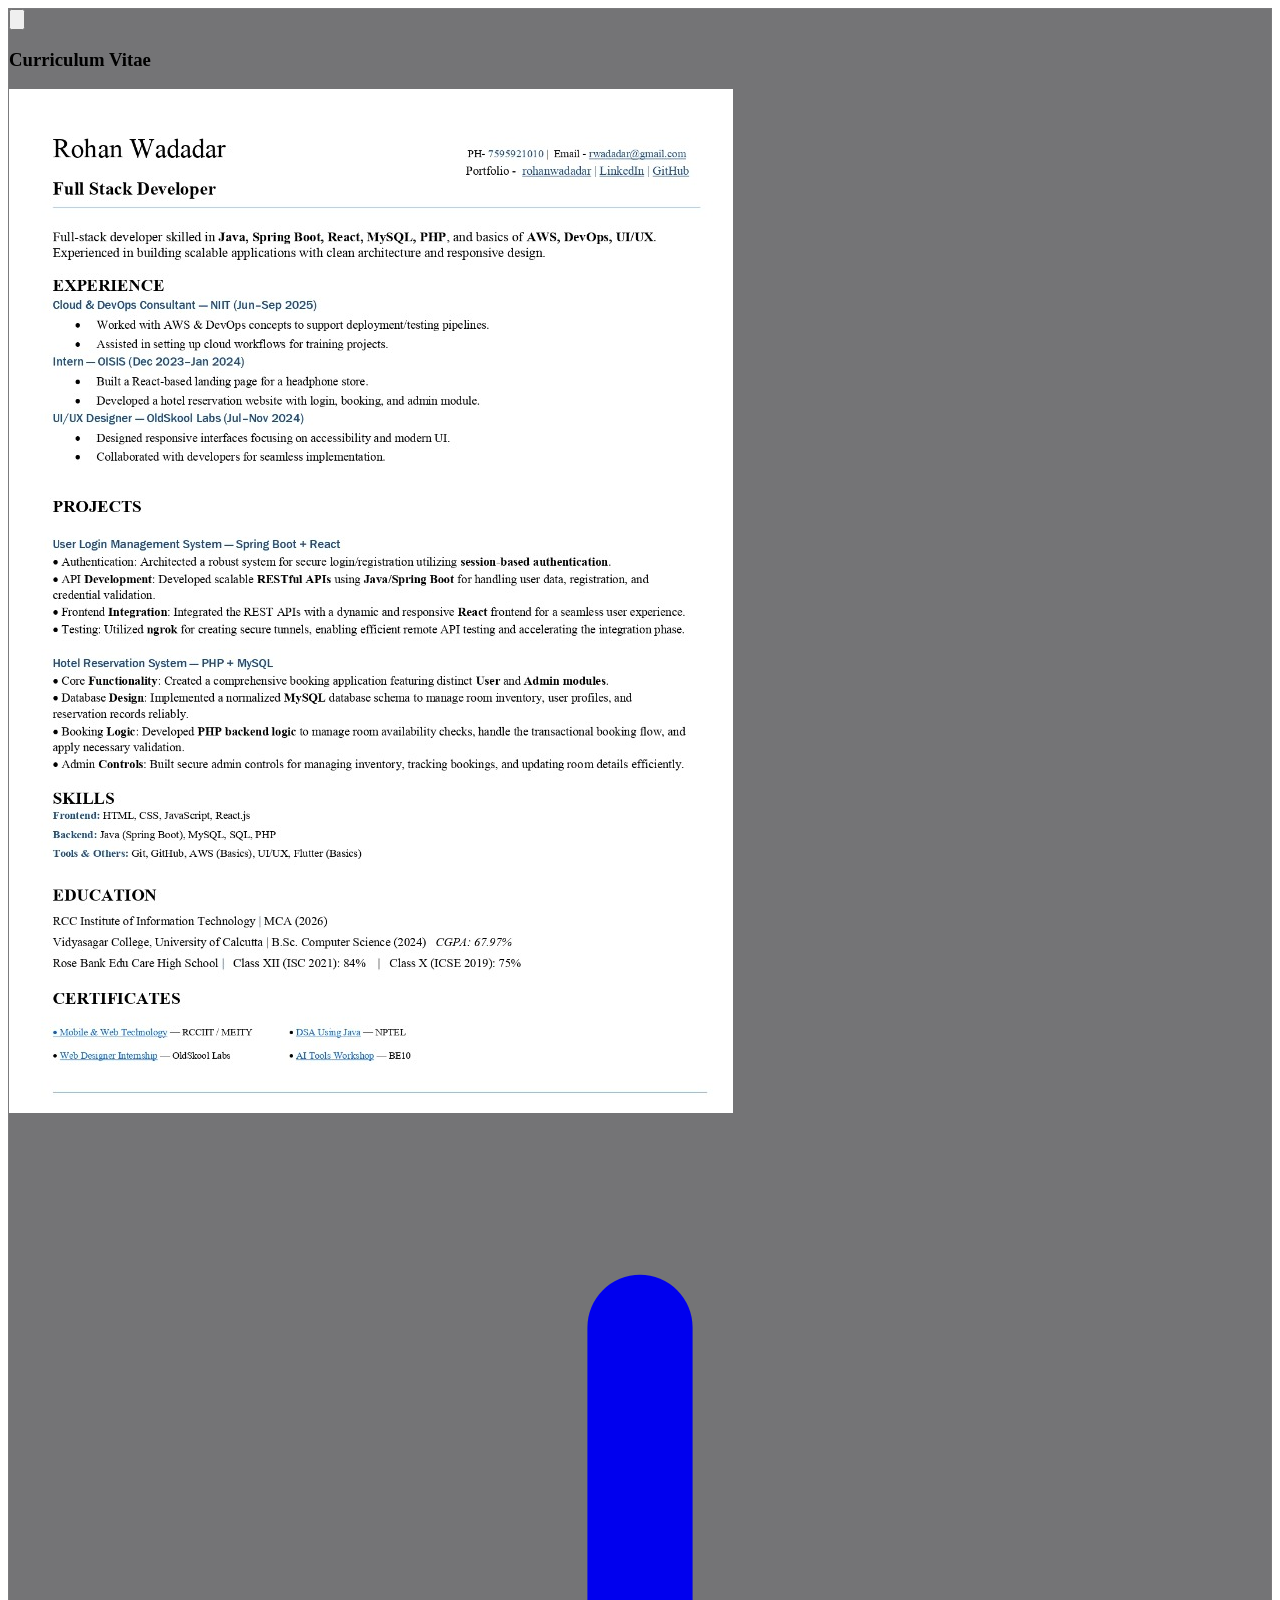
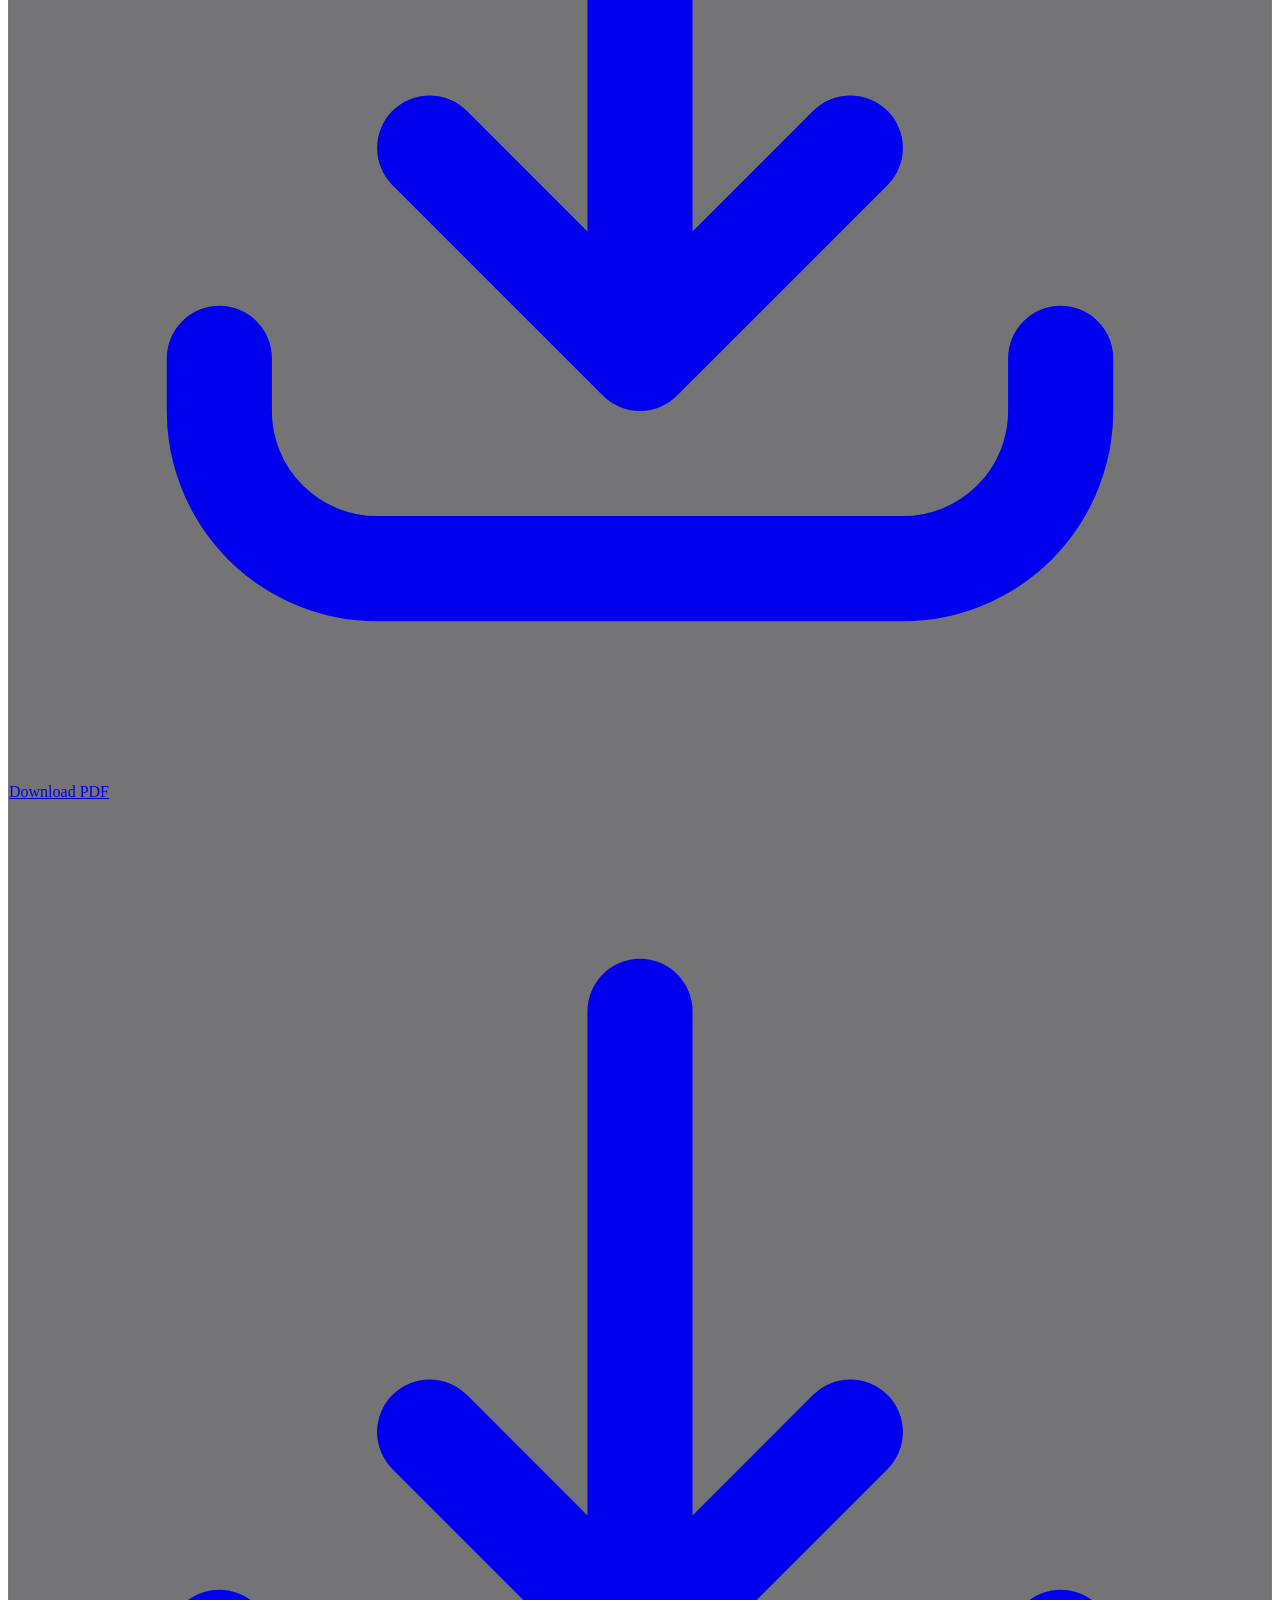
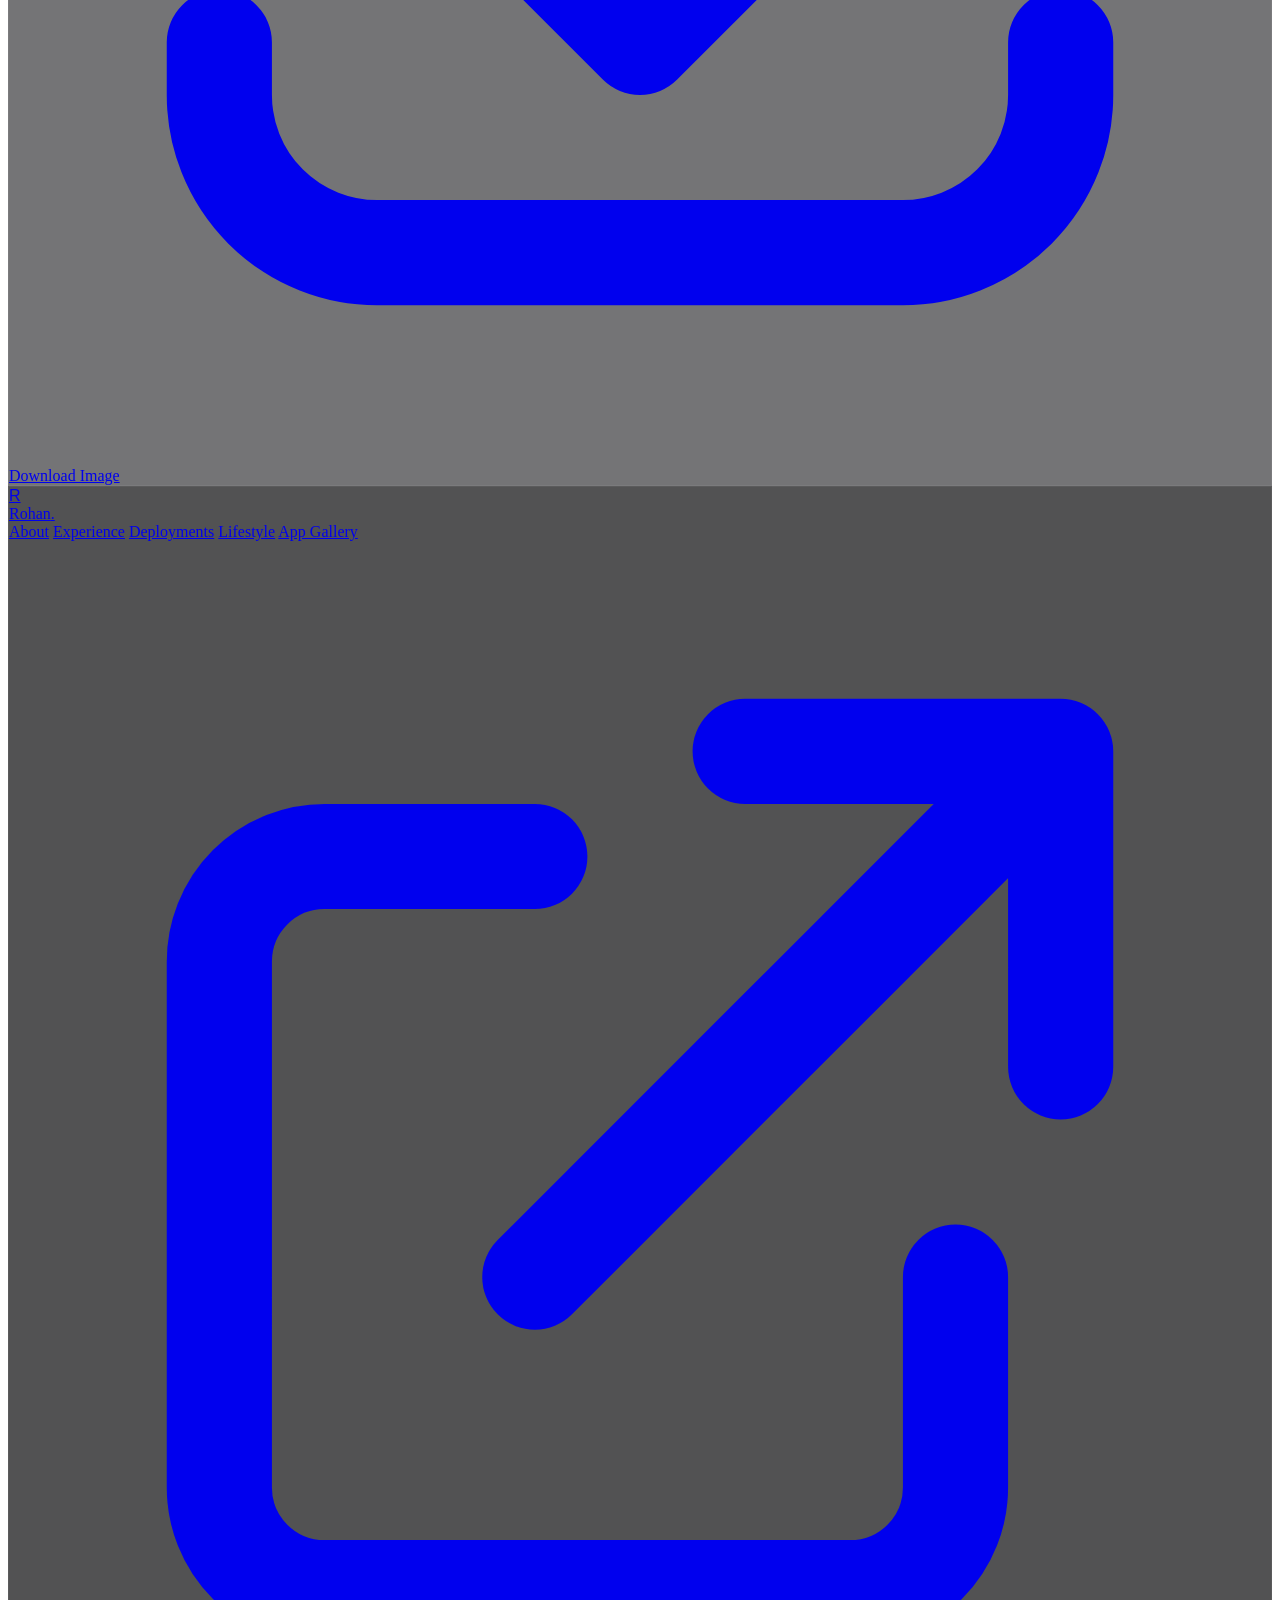
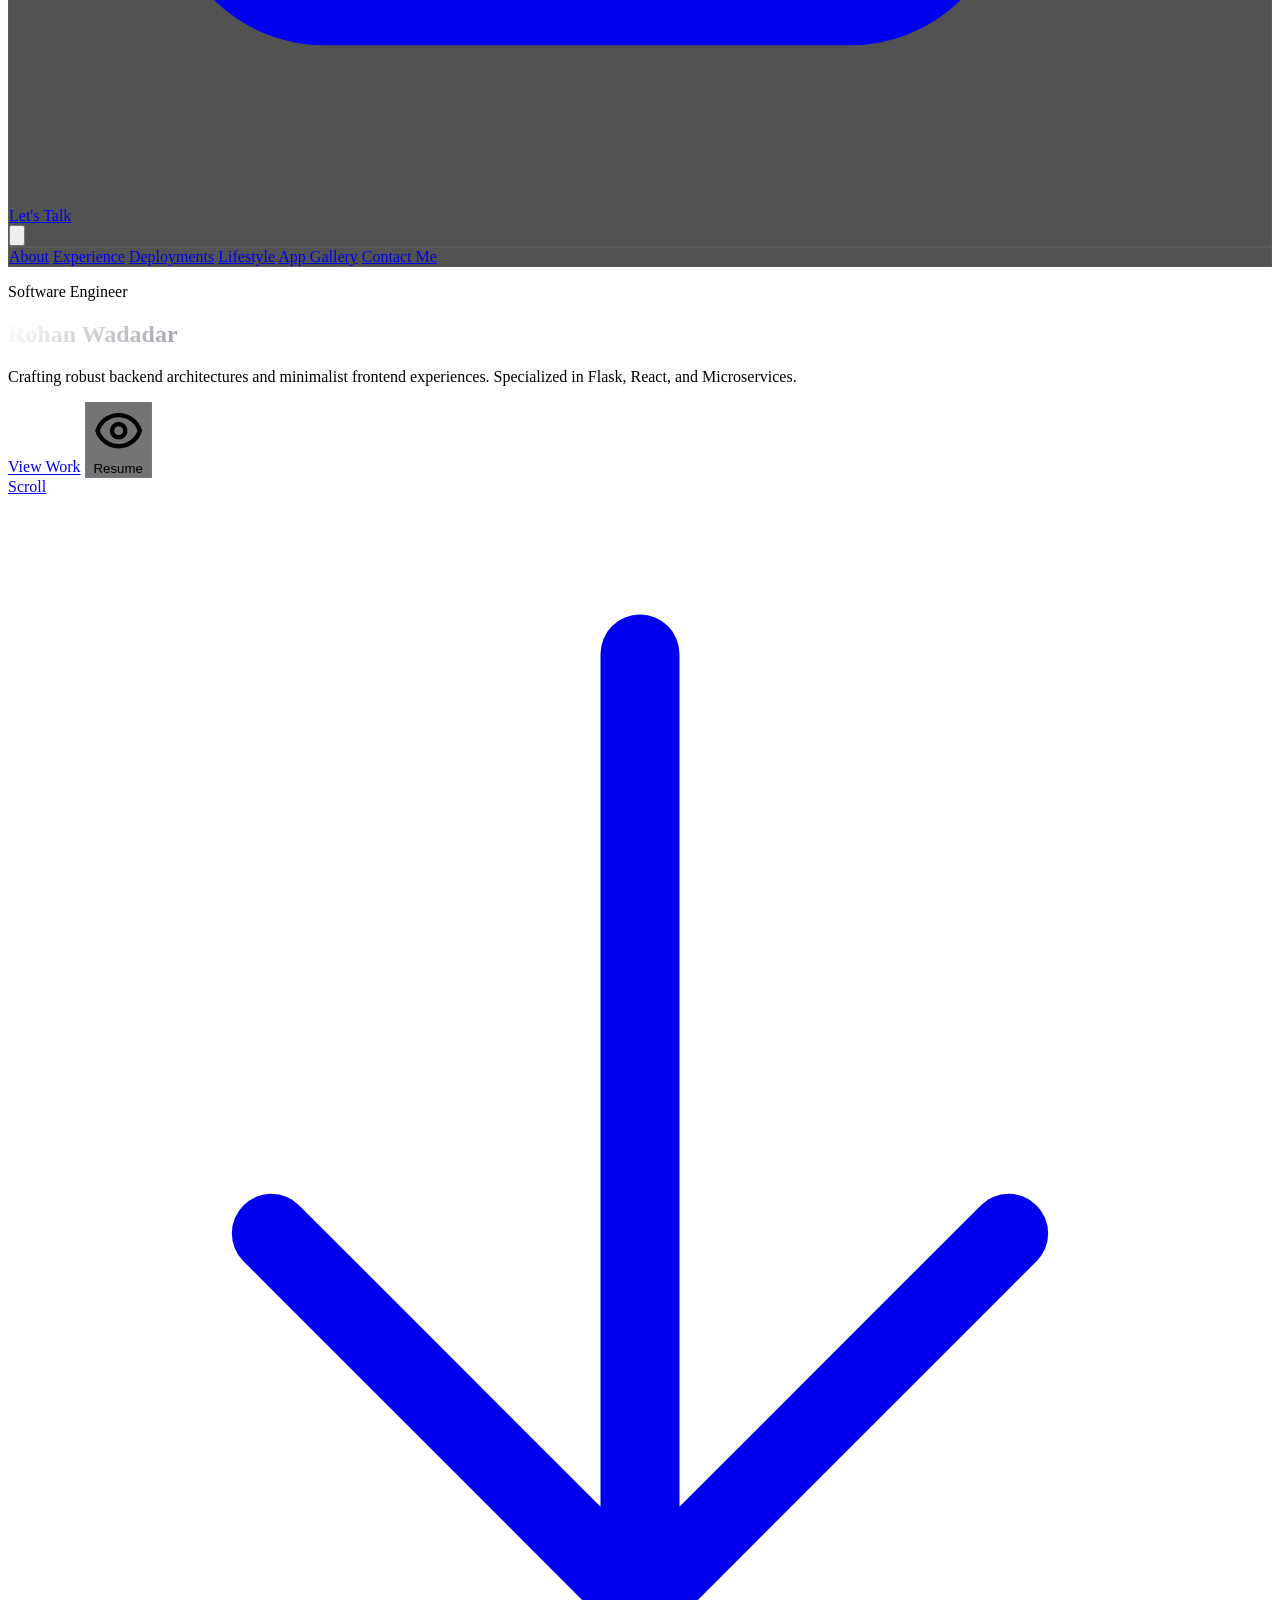
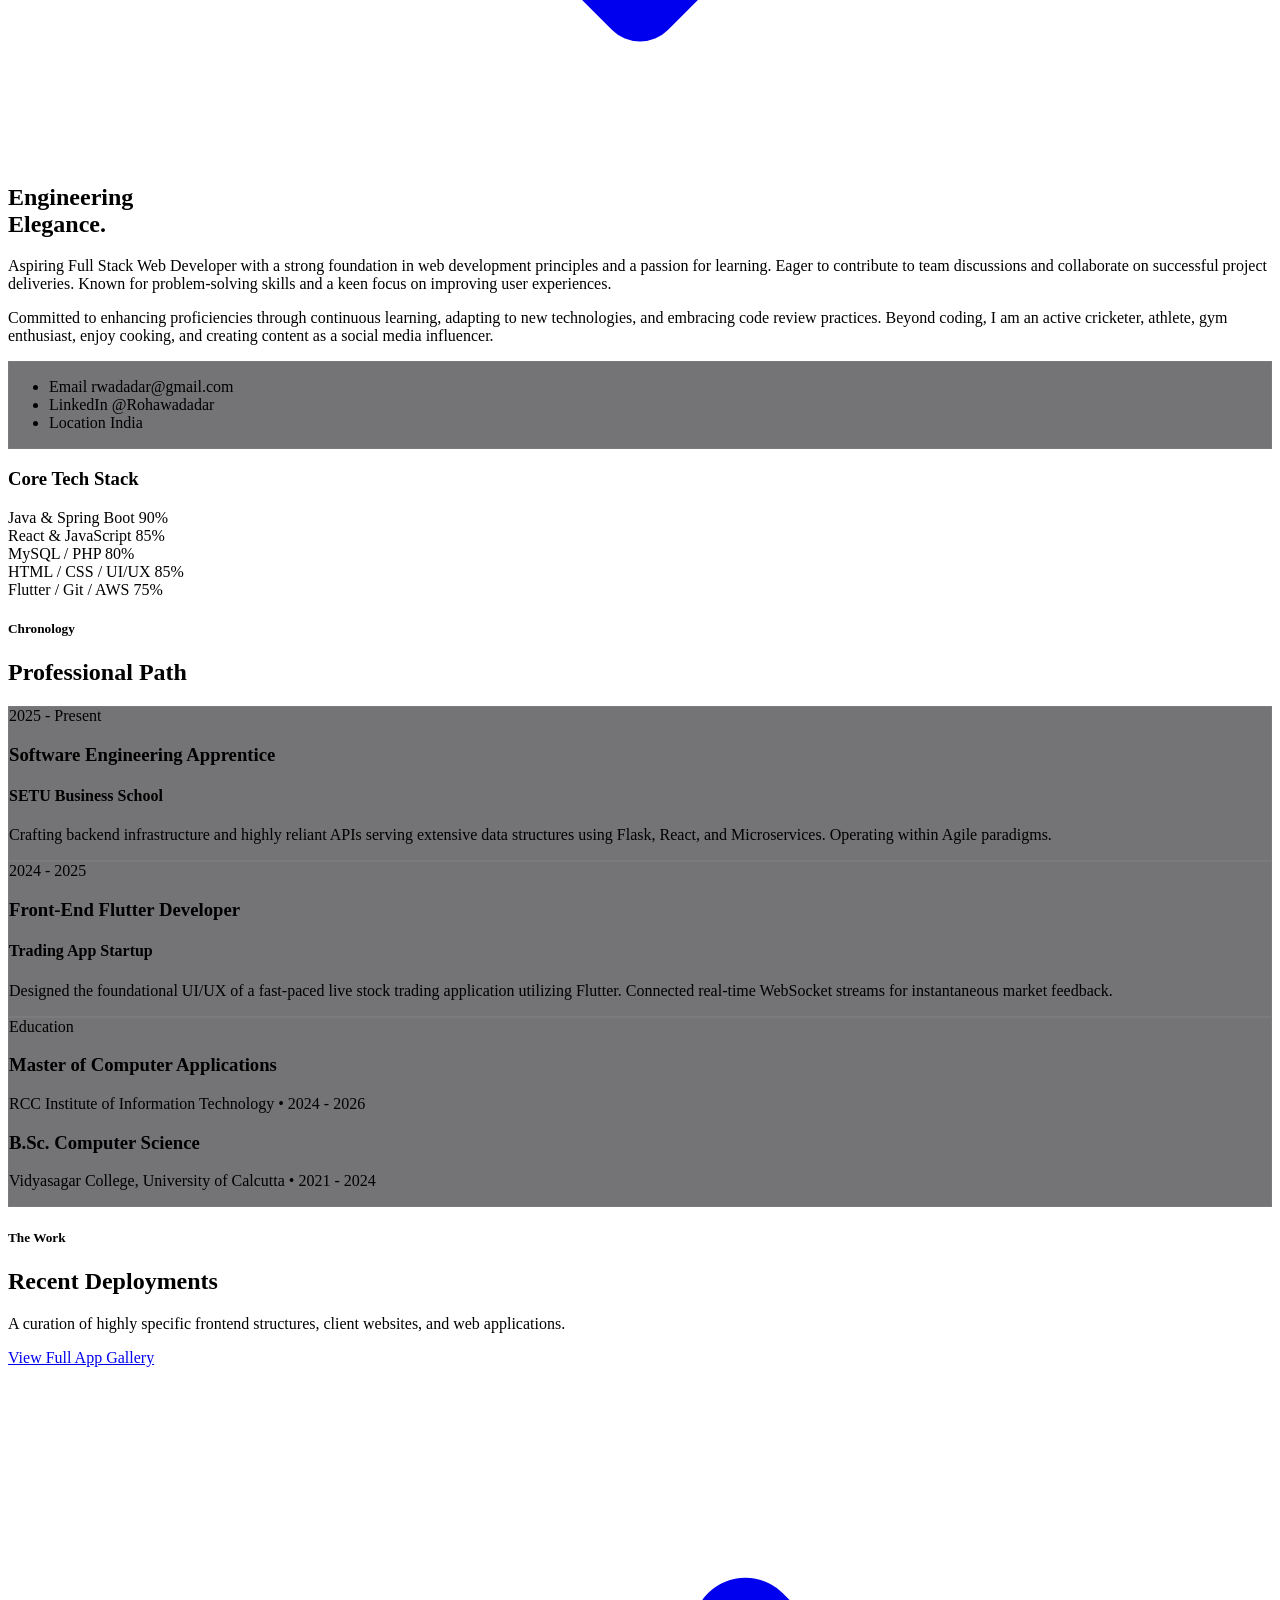
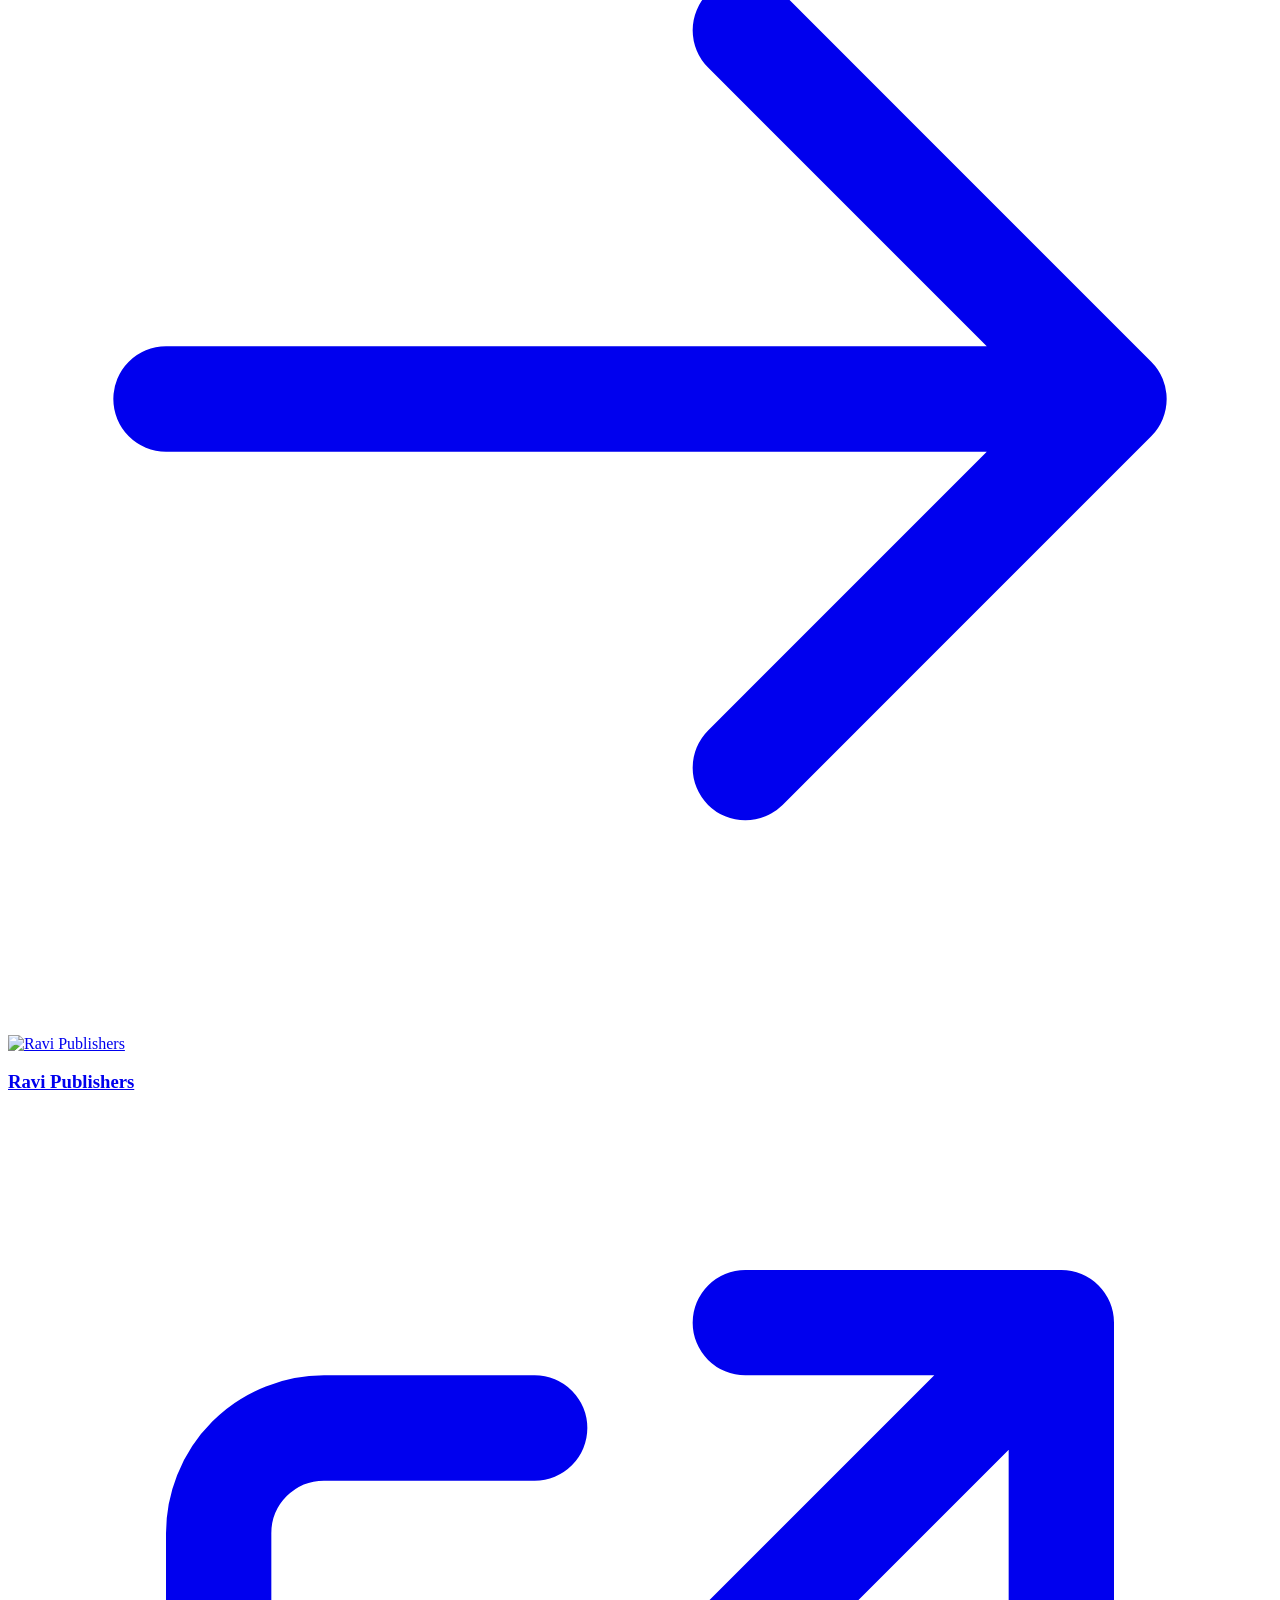
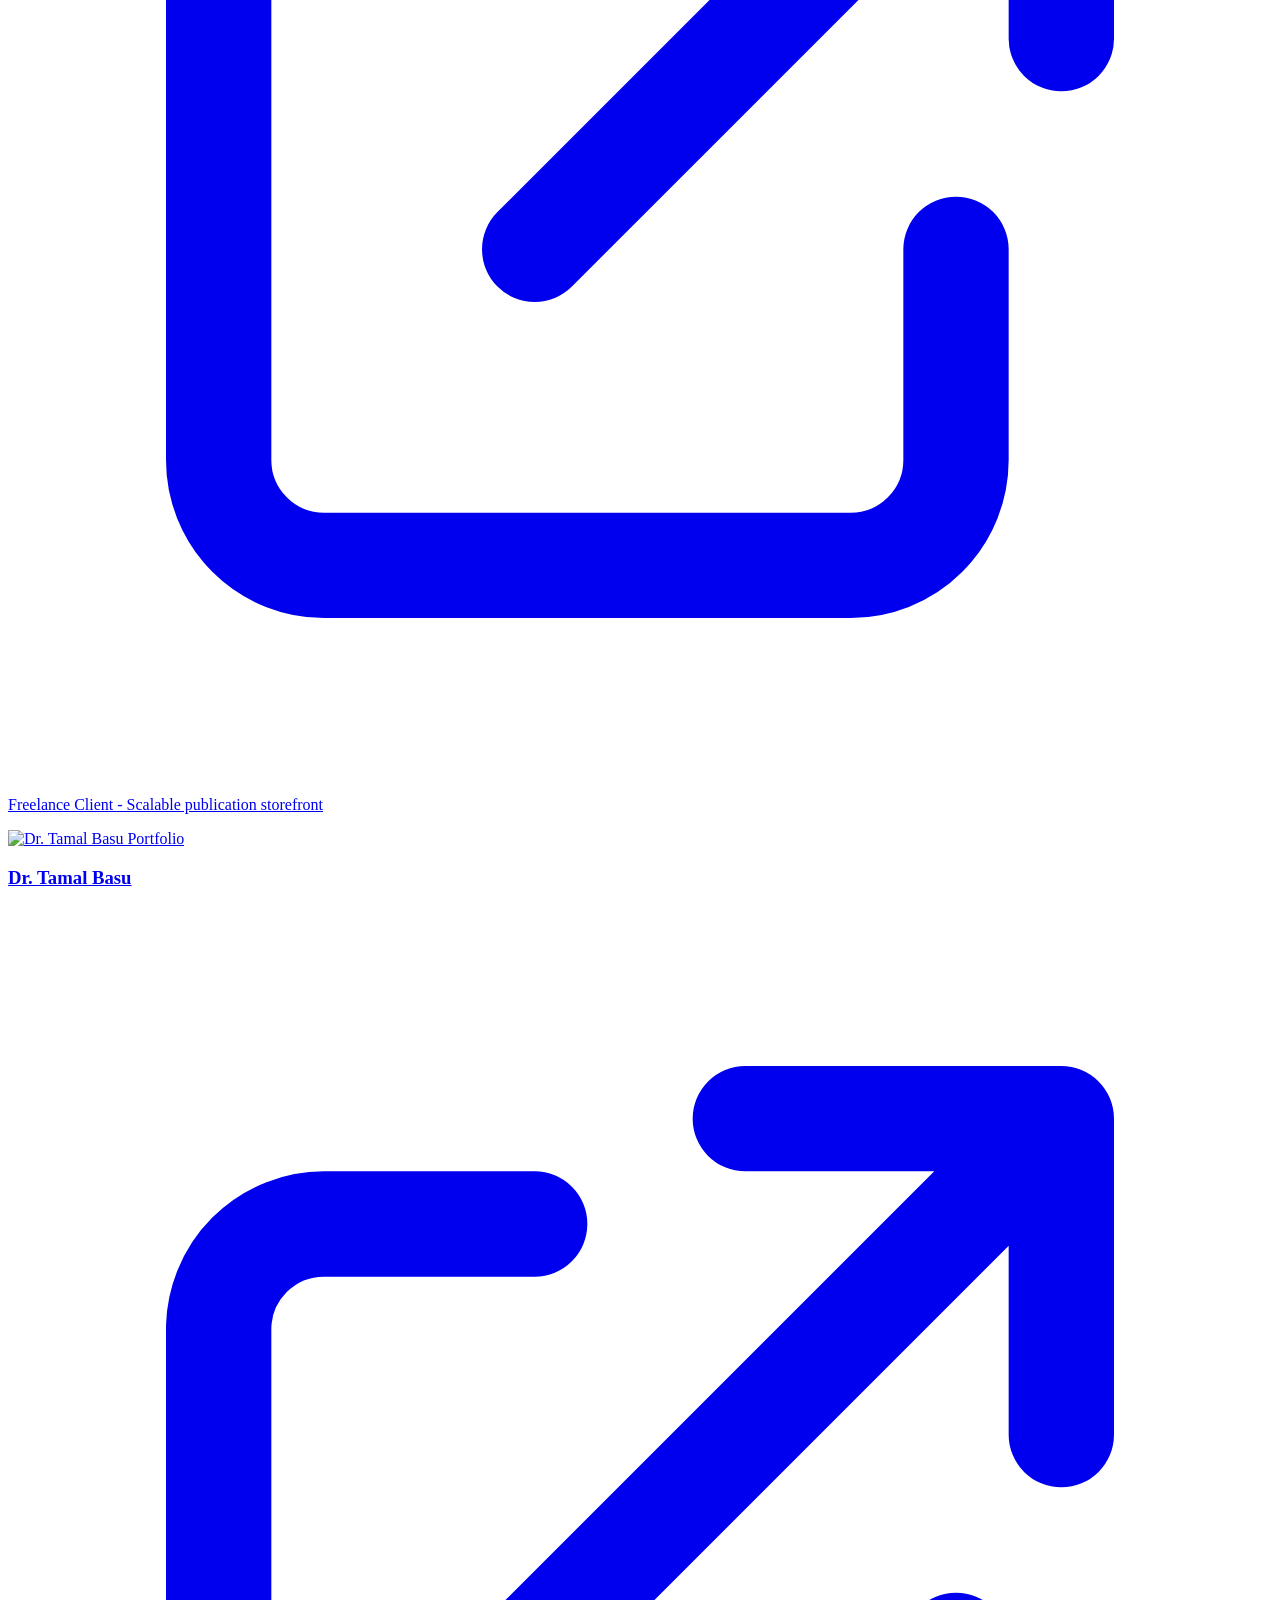
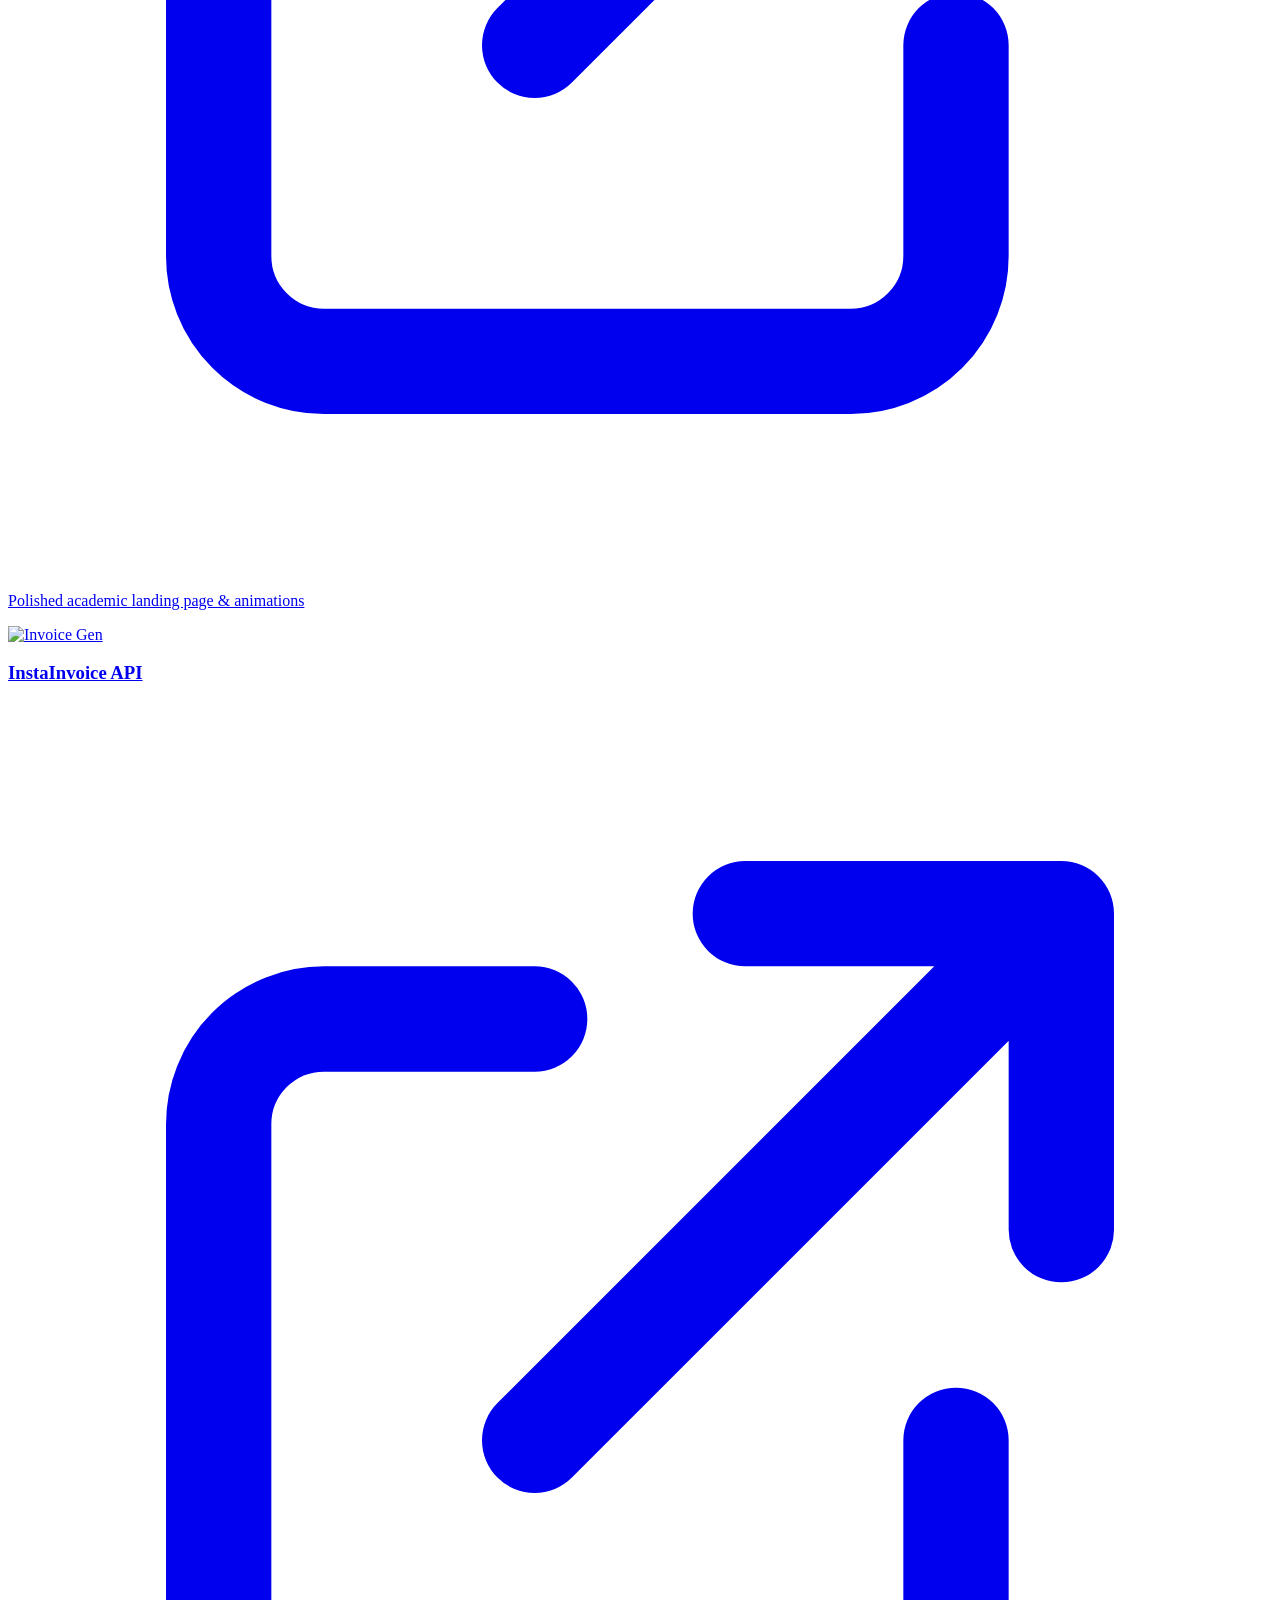
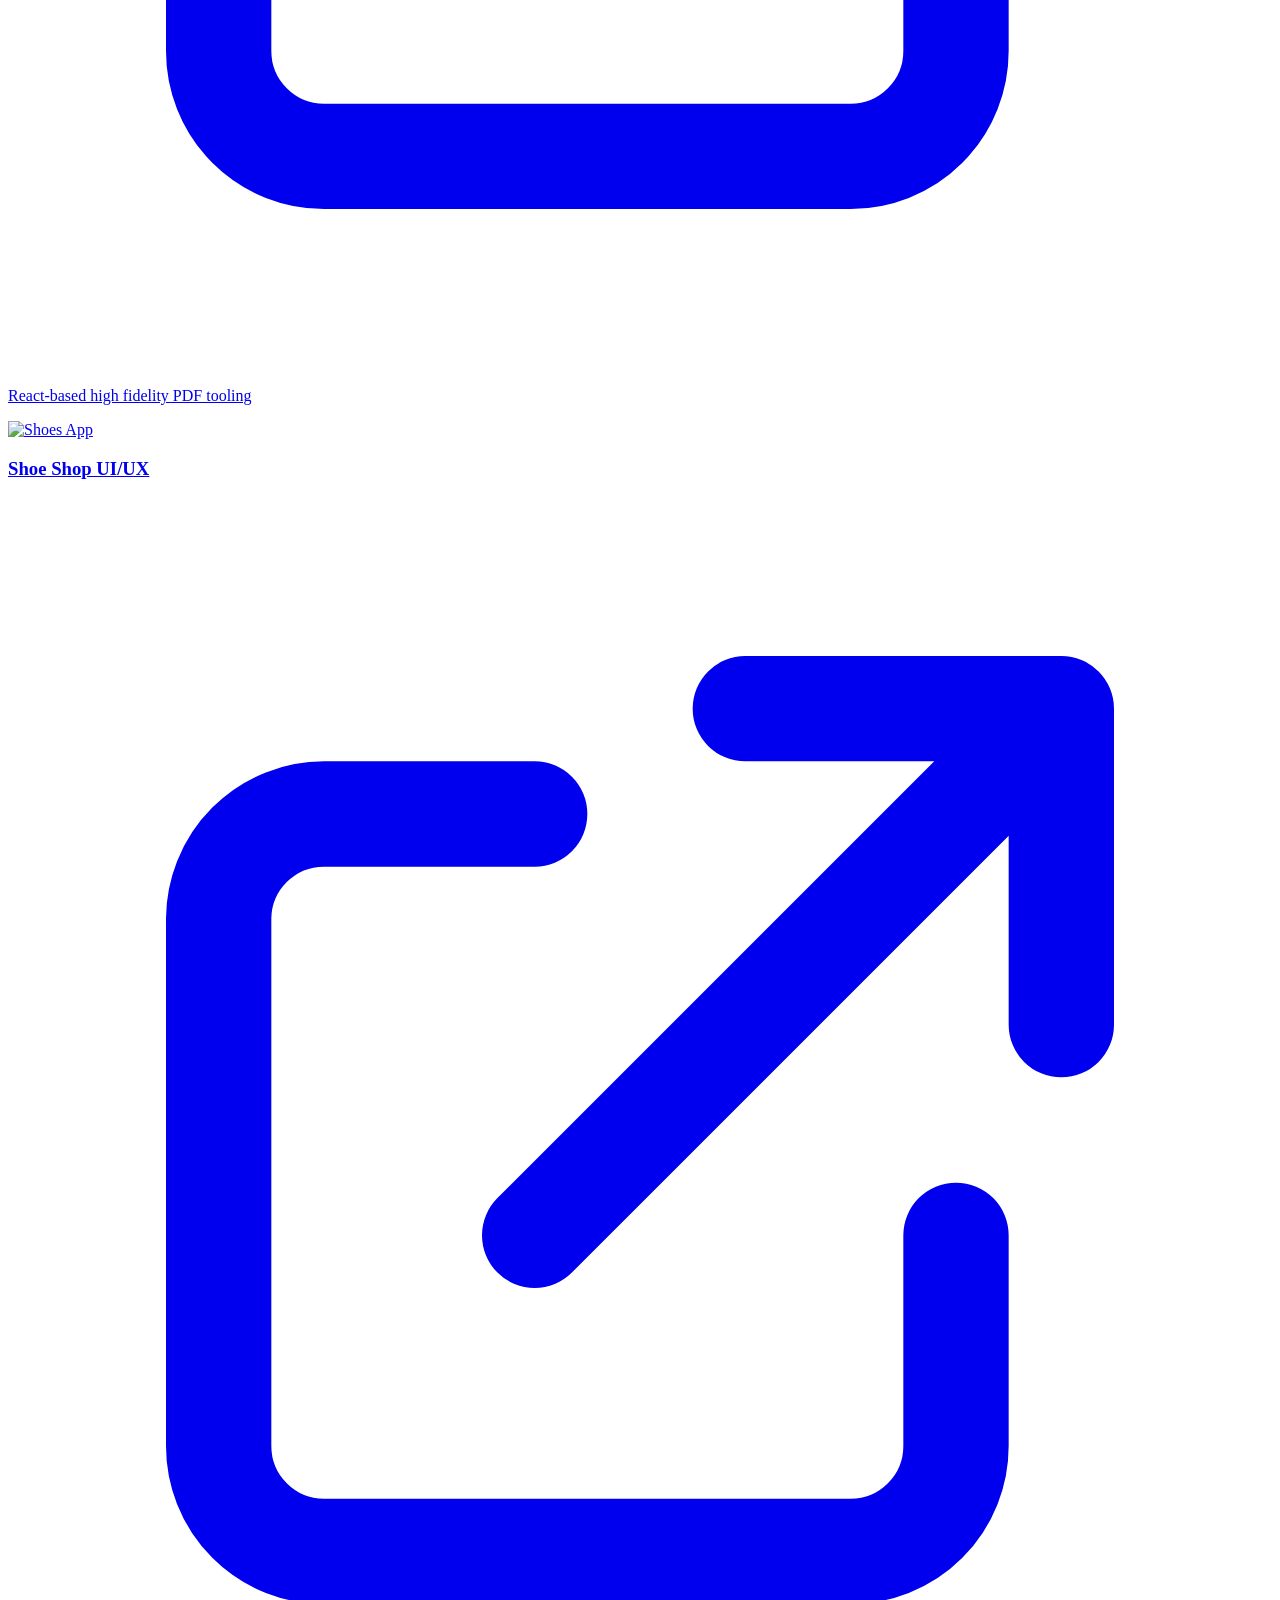
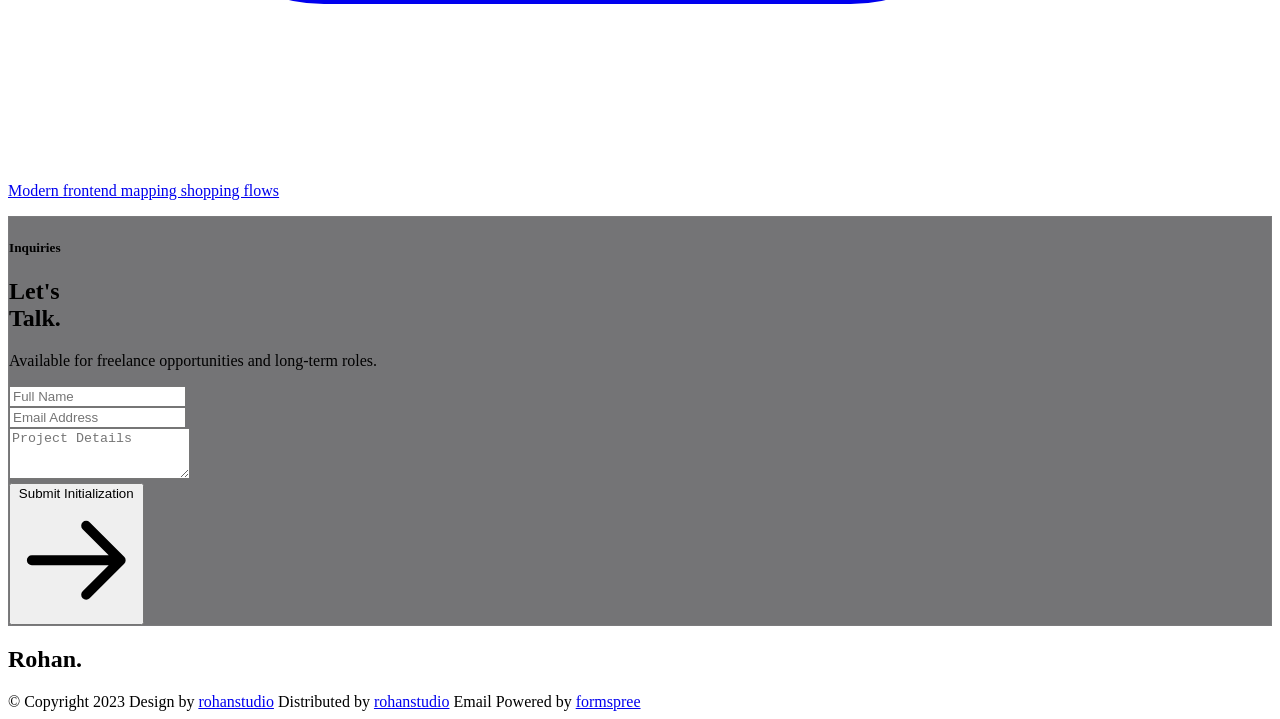
==== commit 3a6db280: "Add anti-inspect script and R visual logo to navbars" ====
--- a/index.html
+++ b/index.html
@@ -4,6 +4,23 @@
     <meta charset="UTF-8">
     <meta name="viewport" content="width=device-width, initial-scale=1.0">
     <title>Rohan Wadadar | Portfolio</title>
+    
+    <!-- Open Graph  / Social Media Link Previews -->
+    <meta property="og:title" content="Rohan Wadadar | Full Stack Developer">
+    <meta property="og:description" content="Software Engineering Apprentice @ SETU Business School | Flask, React, Microservices | B.Sc. Computer Science (Hons.) | ISC & ICSE Alum.">
+    <meta property="og:image" content="https://rohanwadadar.github.io/rohan_wadadar/assets/images/og_image.png">
+    <meta property="og:url" content="https://rohanwadadar.github.io/rohan_wadadar/">
+    <meta property="og:type" content="website">
+    <meta property="og:site_name" content="Rohan Wadadar Portfolio">
+
+    <!-- Twitter / X -->
+    <meta name="twitter:card" content="summary_large_image">
+    <meta name="twitter:title" content="Rohan Wadadar | Full Stack Developer">
+    <meta name="twitter:description" content="Software Engineering Apprentice @ SETU Business School | Flask, React, Microservices">
+    <meta name="twitter:image" content="https://rohanwadadar.github.io/rohan_wadadar/assets/images/og_image.png">
+
+    <!-- R Favicon -->
+    <link rel="icon" type="image/svg+xml" href="data:image/svg+xml,<svg xmlns='http://www.w3.org/2000/svg' viewBox='0 0 100 100'><rect width='100' height='100' rx='20' fill='%23D4AF37'/><text x='50%25' y='50%25' font-family='Arial' font-size='70' font-weight='bold' fill='%2309090b' text-anchor='middle' dy='.35em'>R</text></svg>">
     
     <!-- Fonts -->
     <link rel="preconnect" href="https://fonts.googleapis.com">
@@ -126,8 +143,9 @@
     <!-- Floating Pill Navbar -->
     <nav class="fixed w-full z-50 transition-all duration-300 top-4 px-4 md:px-8" id="navbar">
         <div class="max-w-7xl mx-auto glass-nav rounded-full px-6 py-3 flex justify-between items-center shadow-2xl transition-all border border-white/10">
-            <a href="#" class="text-2xl font-heading font-extrabold tracking-tighter text-white">
-                Rohan<span class="text-brand-gold">.</span>
+            <a href="#" class="text-2xl font-heading font-extrabold tracking-tighter text-white flex items-center gap-2">
+                <div class="w-8 h-8 rounded-lg bg-brand-gold flex items-center justify-center text-brand-black" style="font-family: Arial, sans-serif;">R</div>
+                <span>Rohan<span class="text-brand-gold">.</span></span>
             </a>
             
             <!-- Desktop Menu -->
@@ -549,6 +567,16 @@
         modal.addEventListener('click', (e) => {
             if (e.target === modal) closeCV();
         });
+
+        // Security / Inspection Prevention Script
+        document.addEventListener('contextmenu', event => event.preventDefault());
+        document.onkeydown = function(e) {
+            if(e.keyCode == 123) { return false; } // F12
+            if(e.ctrlKey && e.shiftKey && e.keyCode == 'I'.charCodeAt(0)) { return false; } // Ctrl+Shift+I
+            if(e.ctrlKey && e.shiftKey && e.keyCode == 'C'.charCodeAt(0)) { return false; } // Ctrl+Shift+C
+            if(e.ctrlKey && e.shiftKey && e.keyCode == 'J'.charCodeAt(0)) { return false; } // Ctrl+Shift+J
+            if(e.ctrlKey && e.keyCode == 'U'.charCodeAt(0)) { return false; } // Ctrl+U
+        };
     </script>
 </body>
 </html>
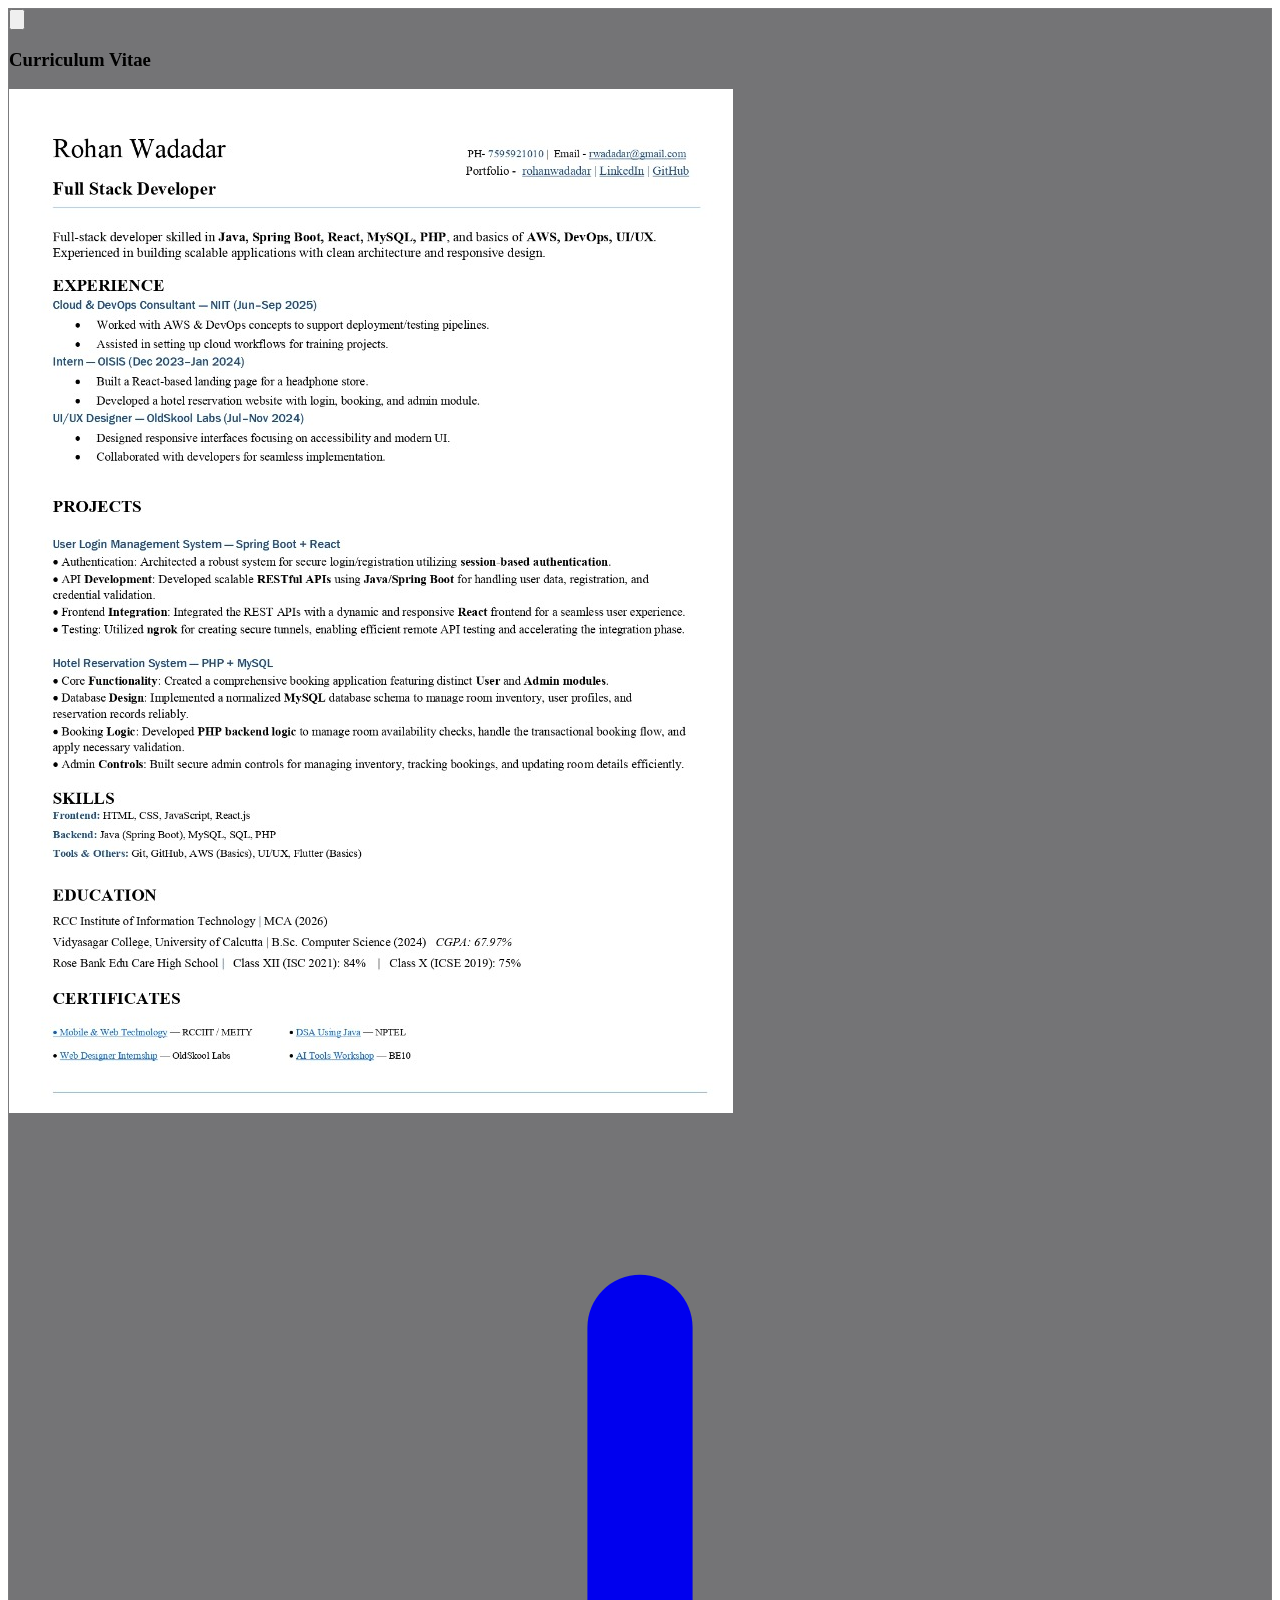
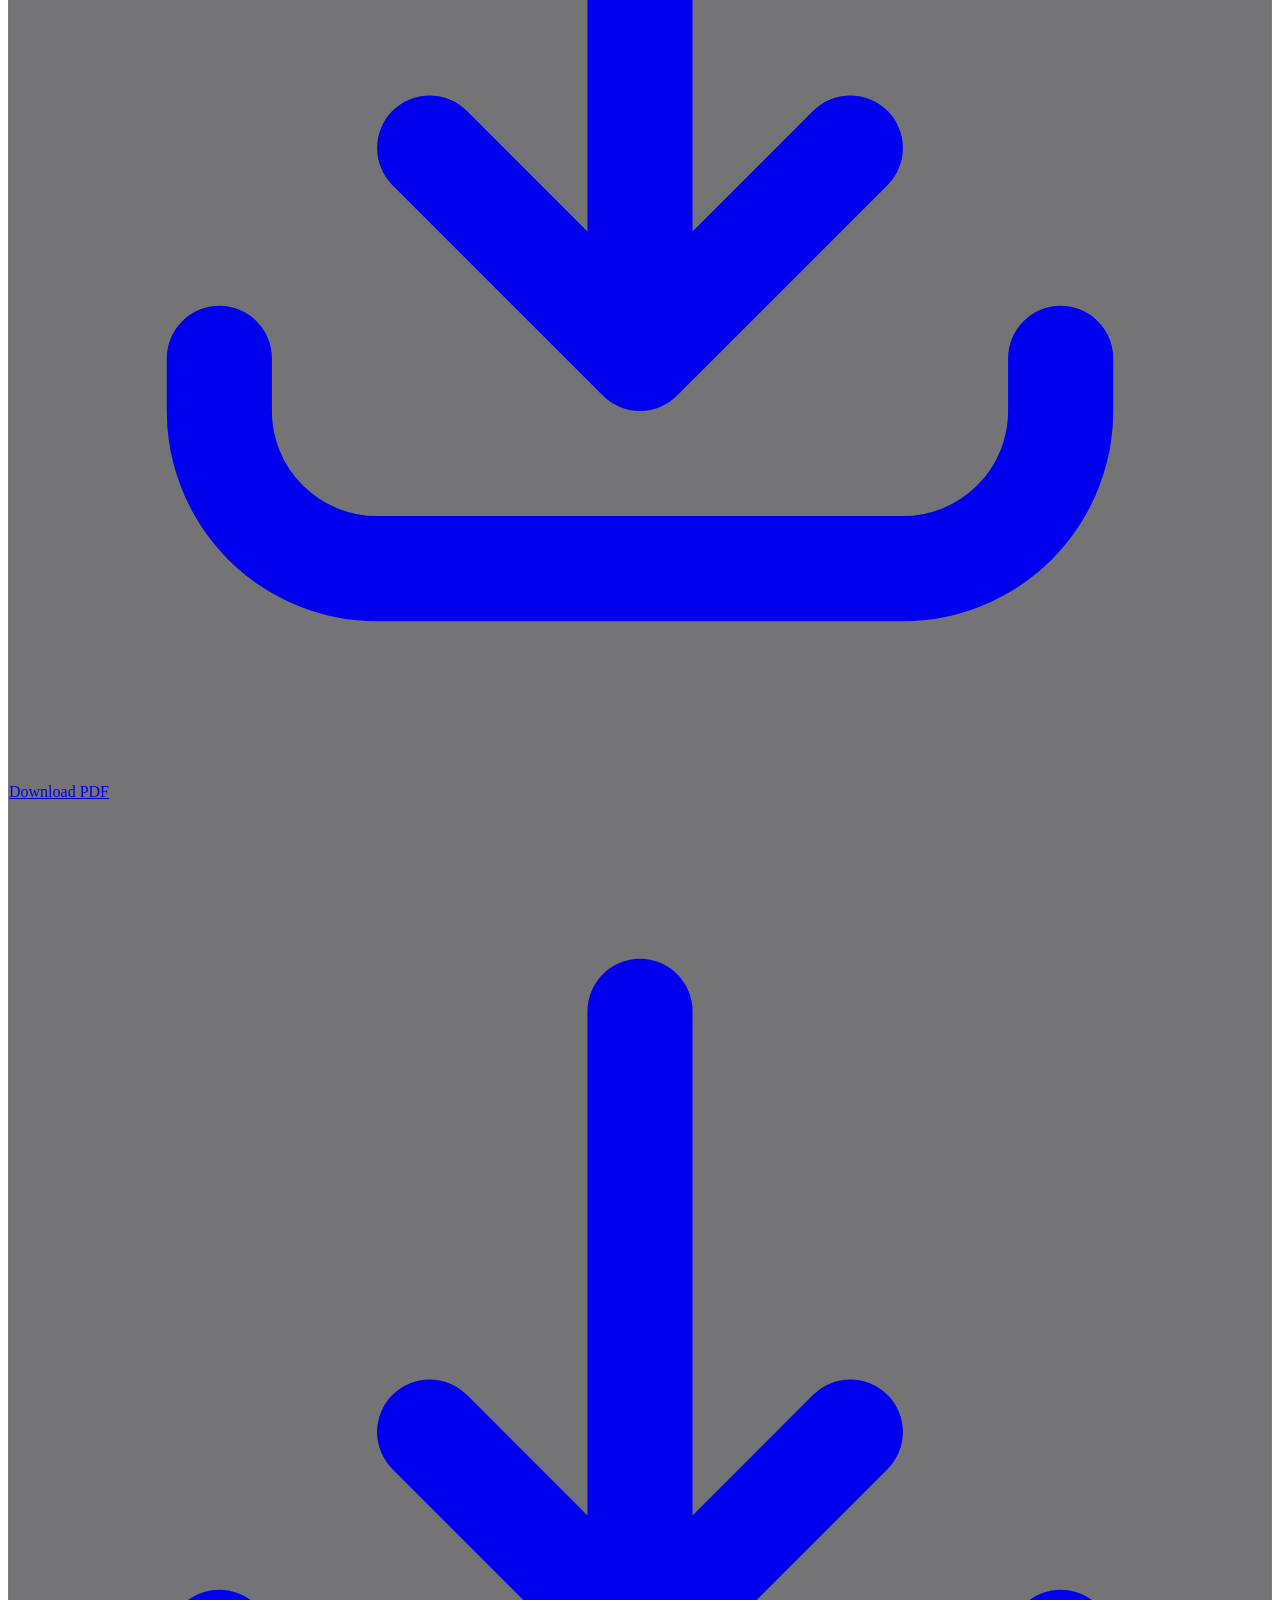
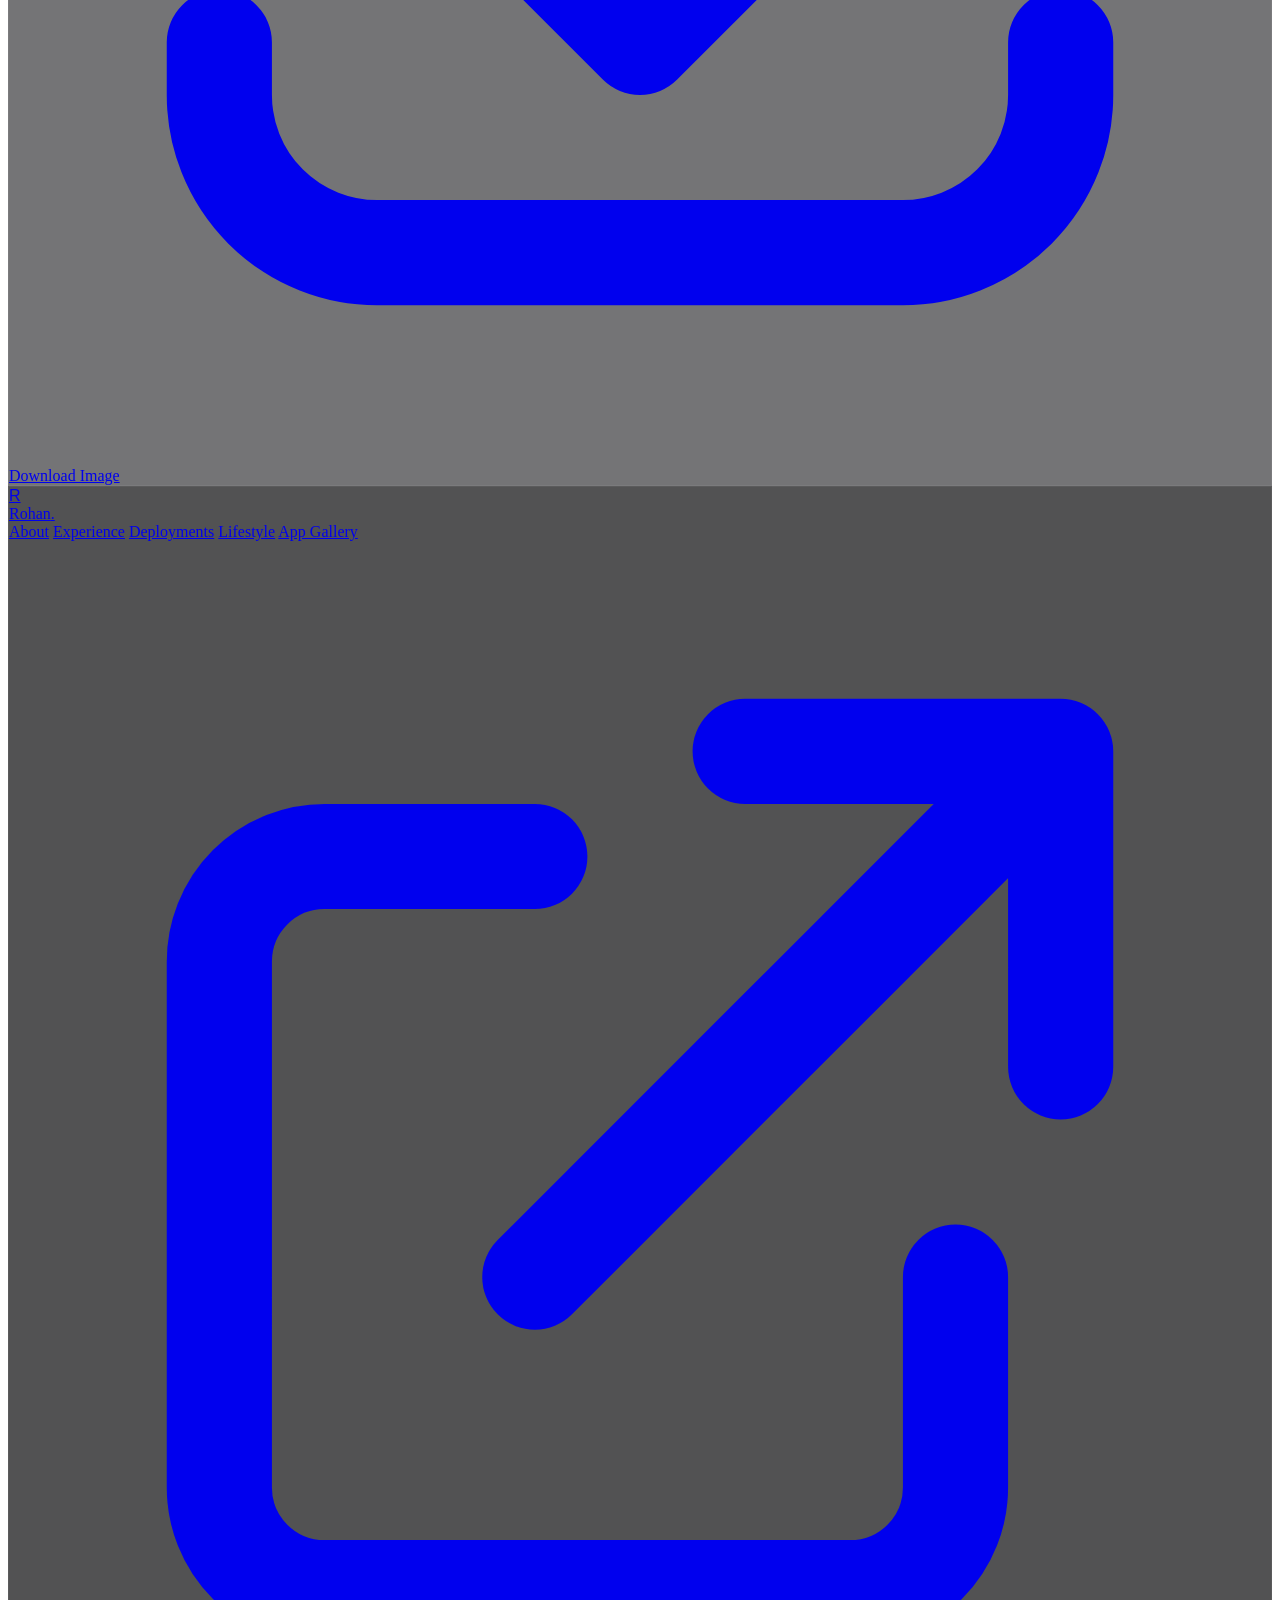
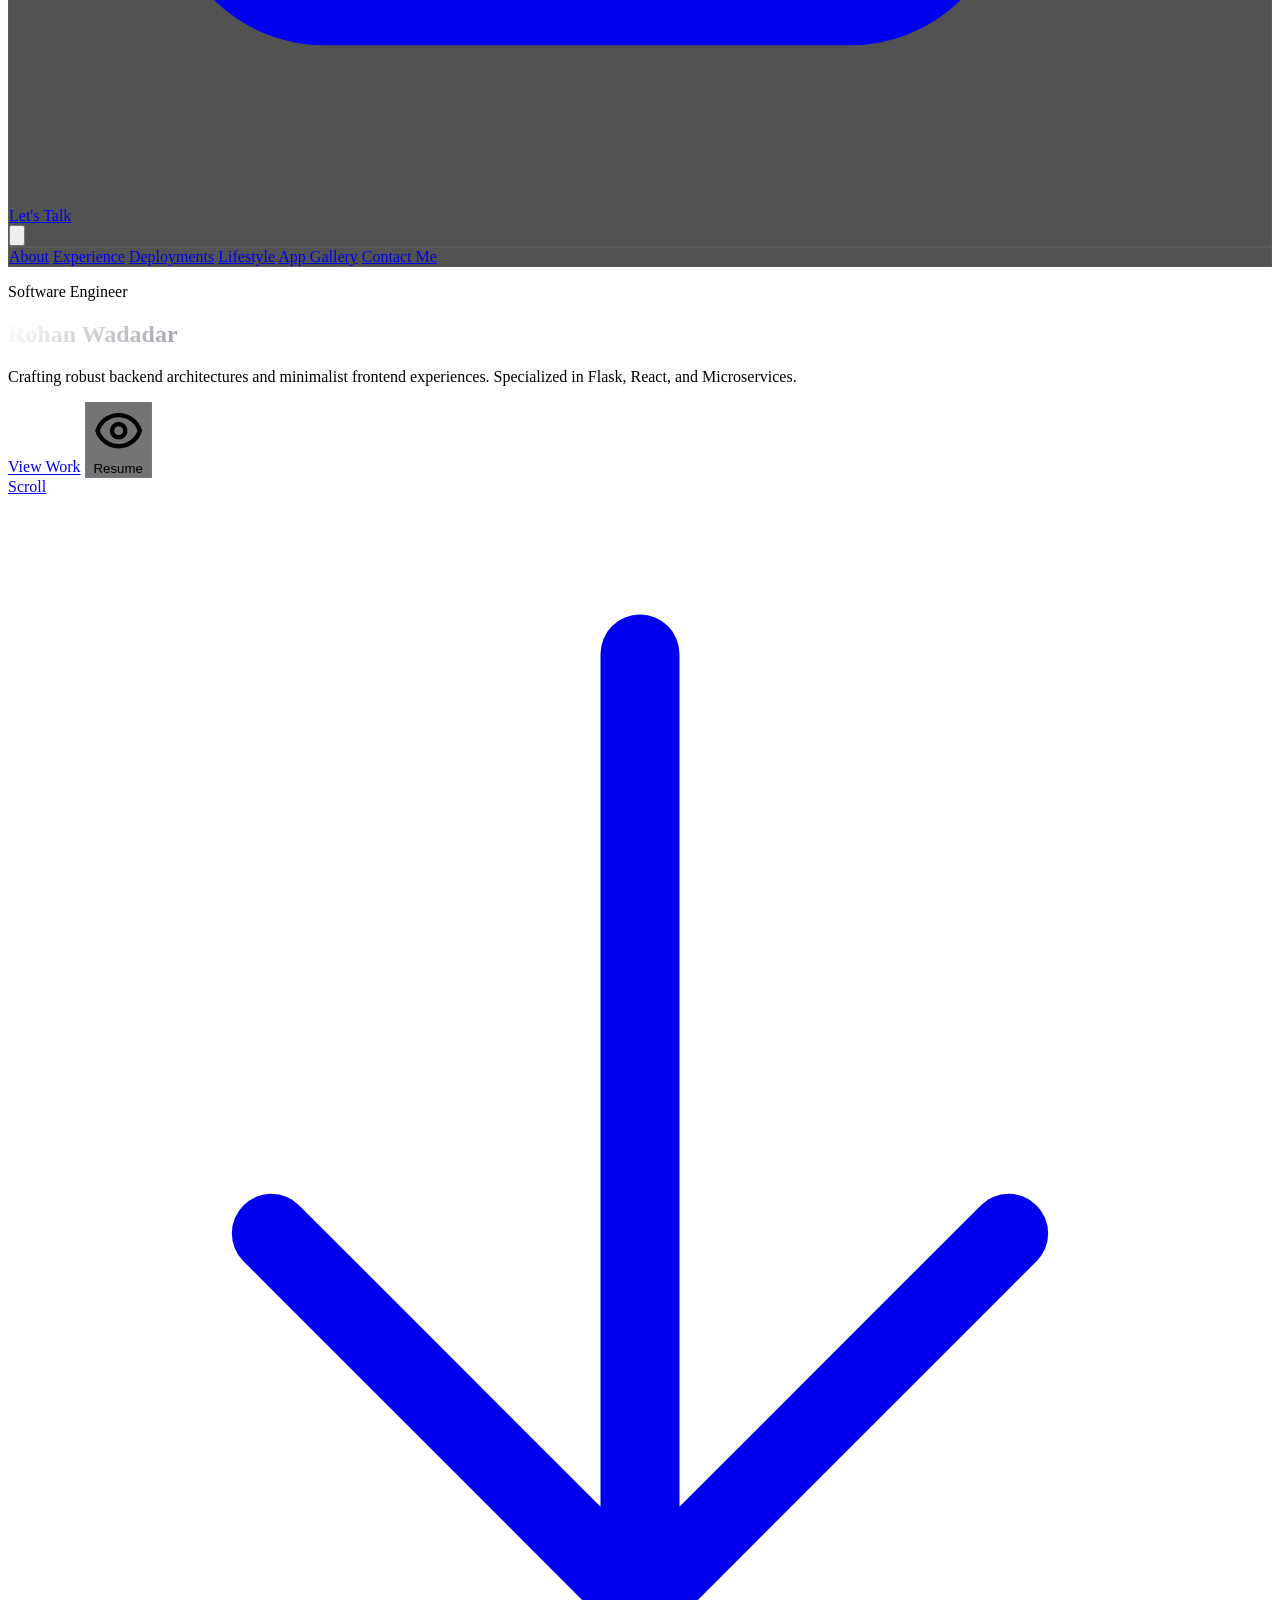
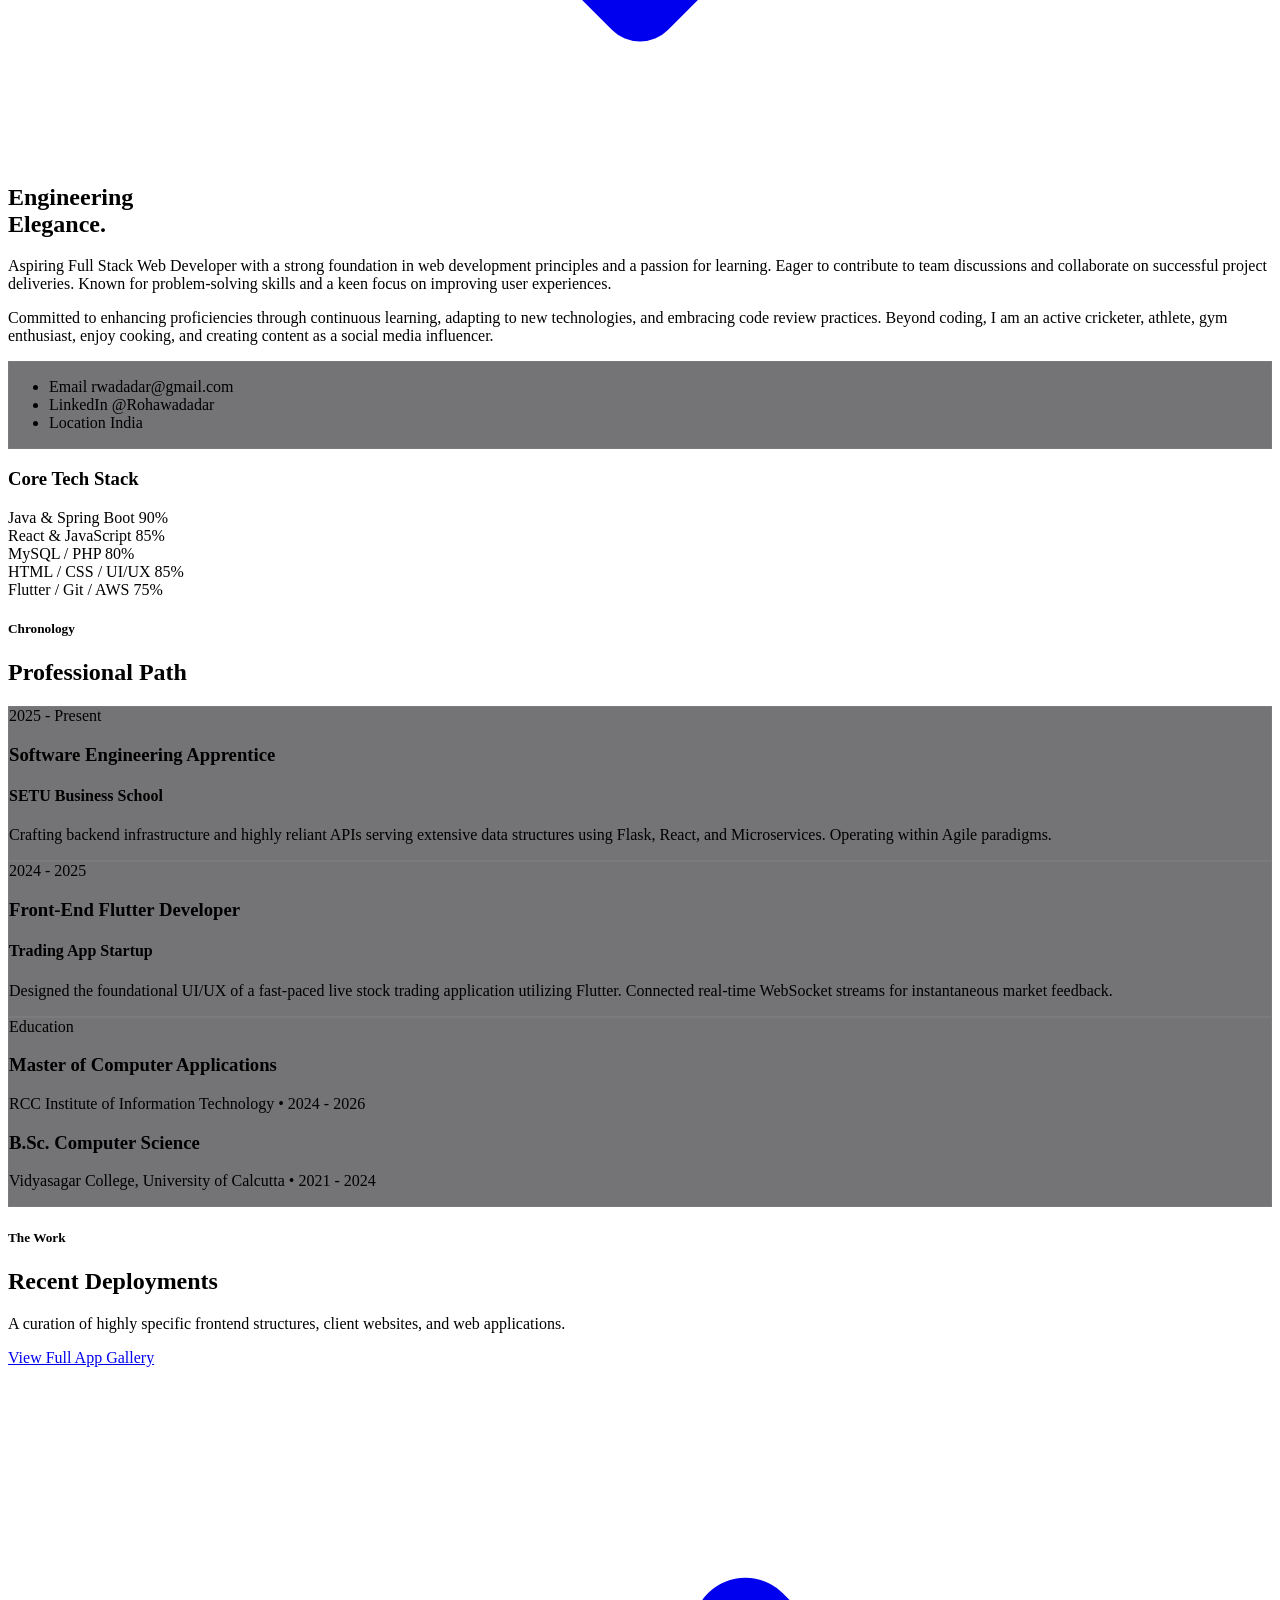
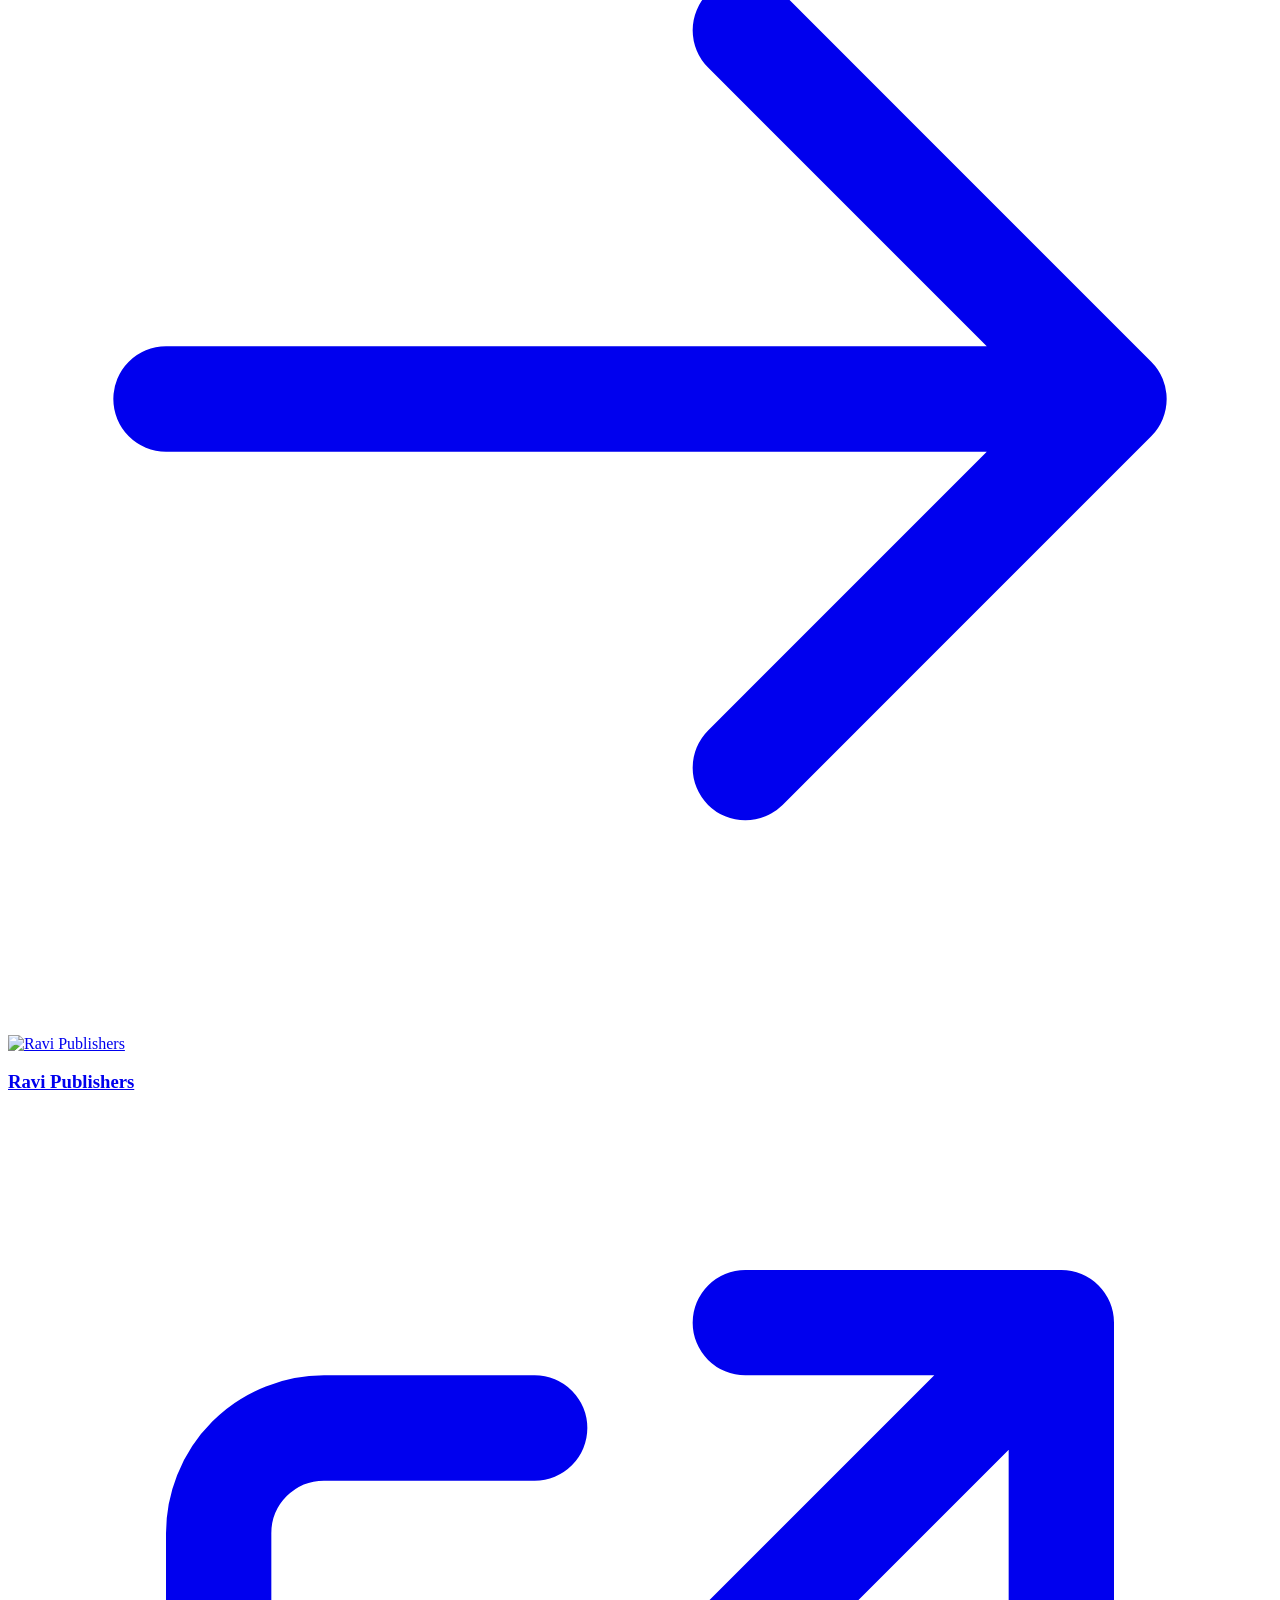
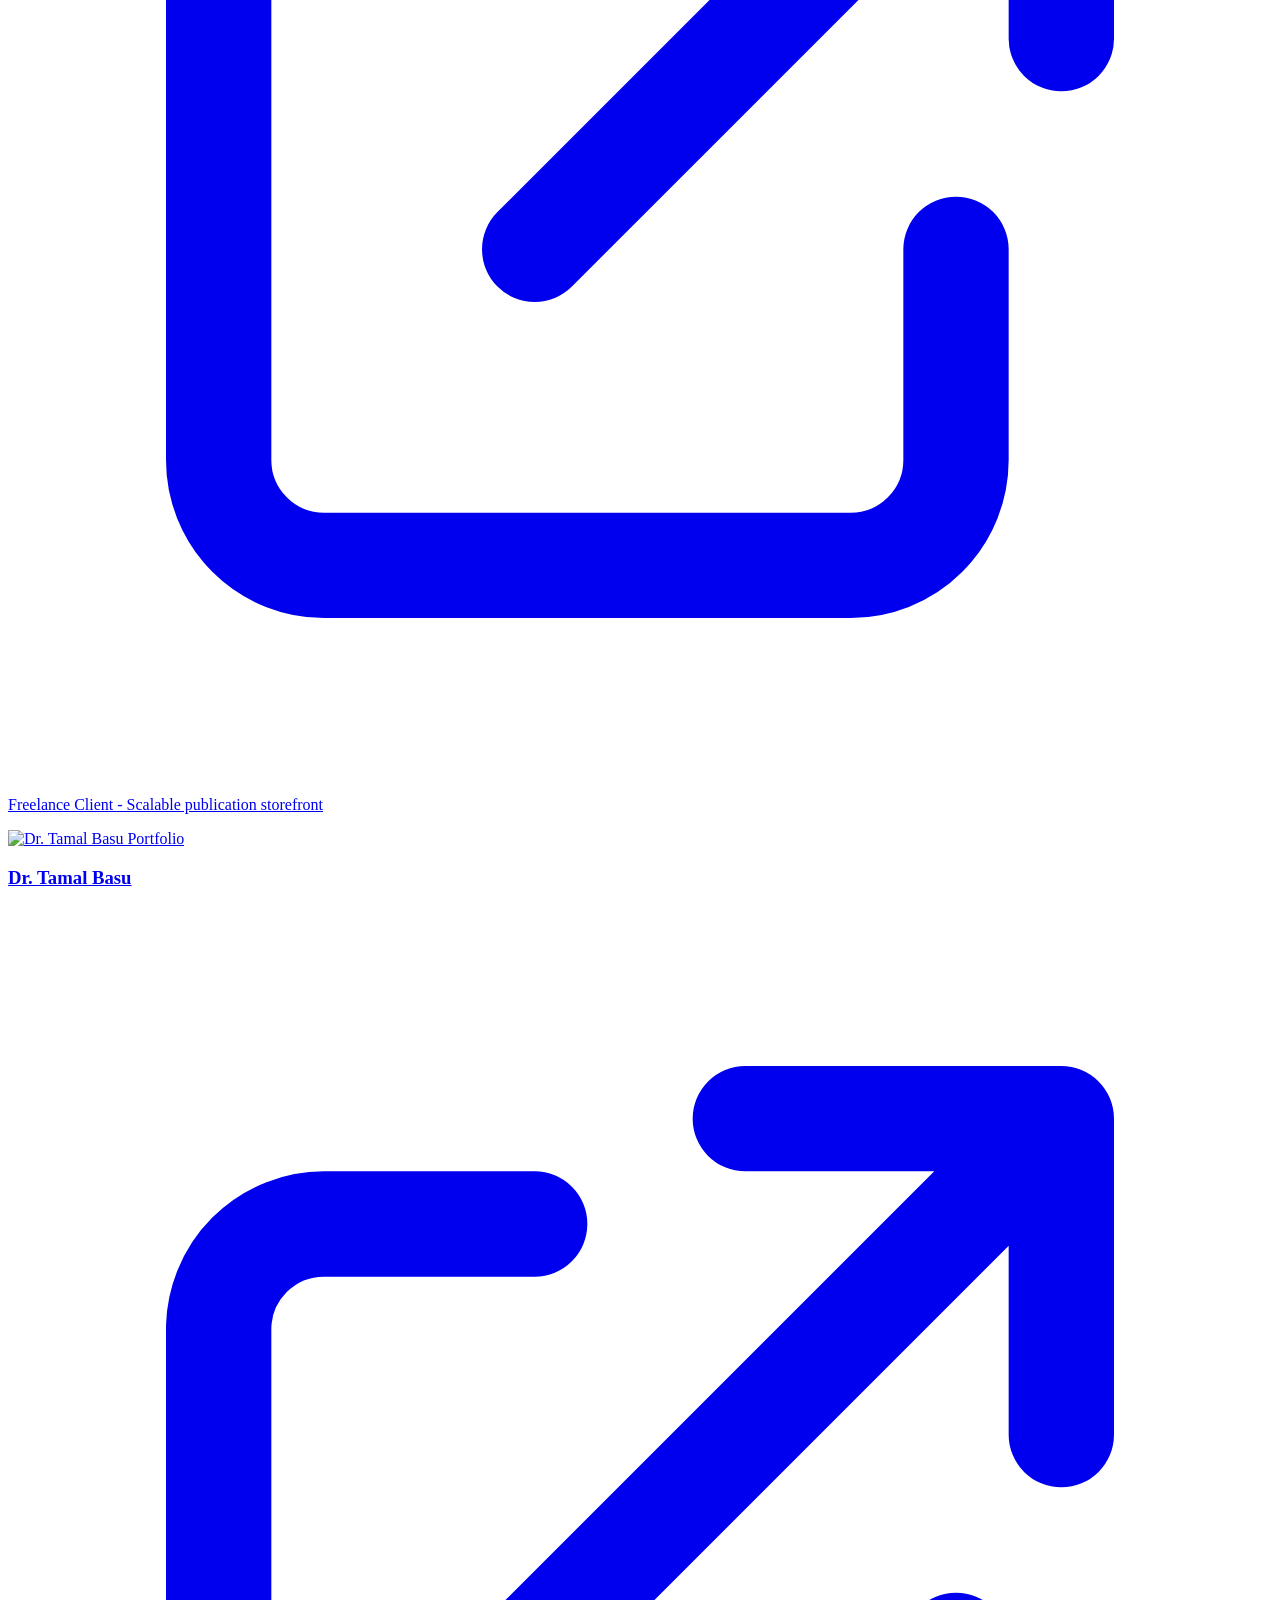
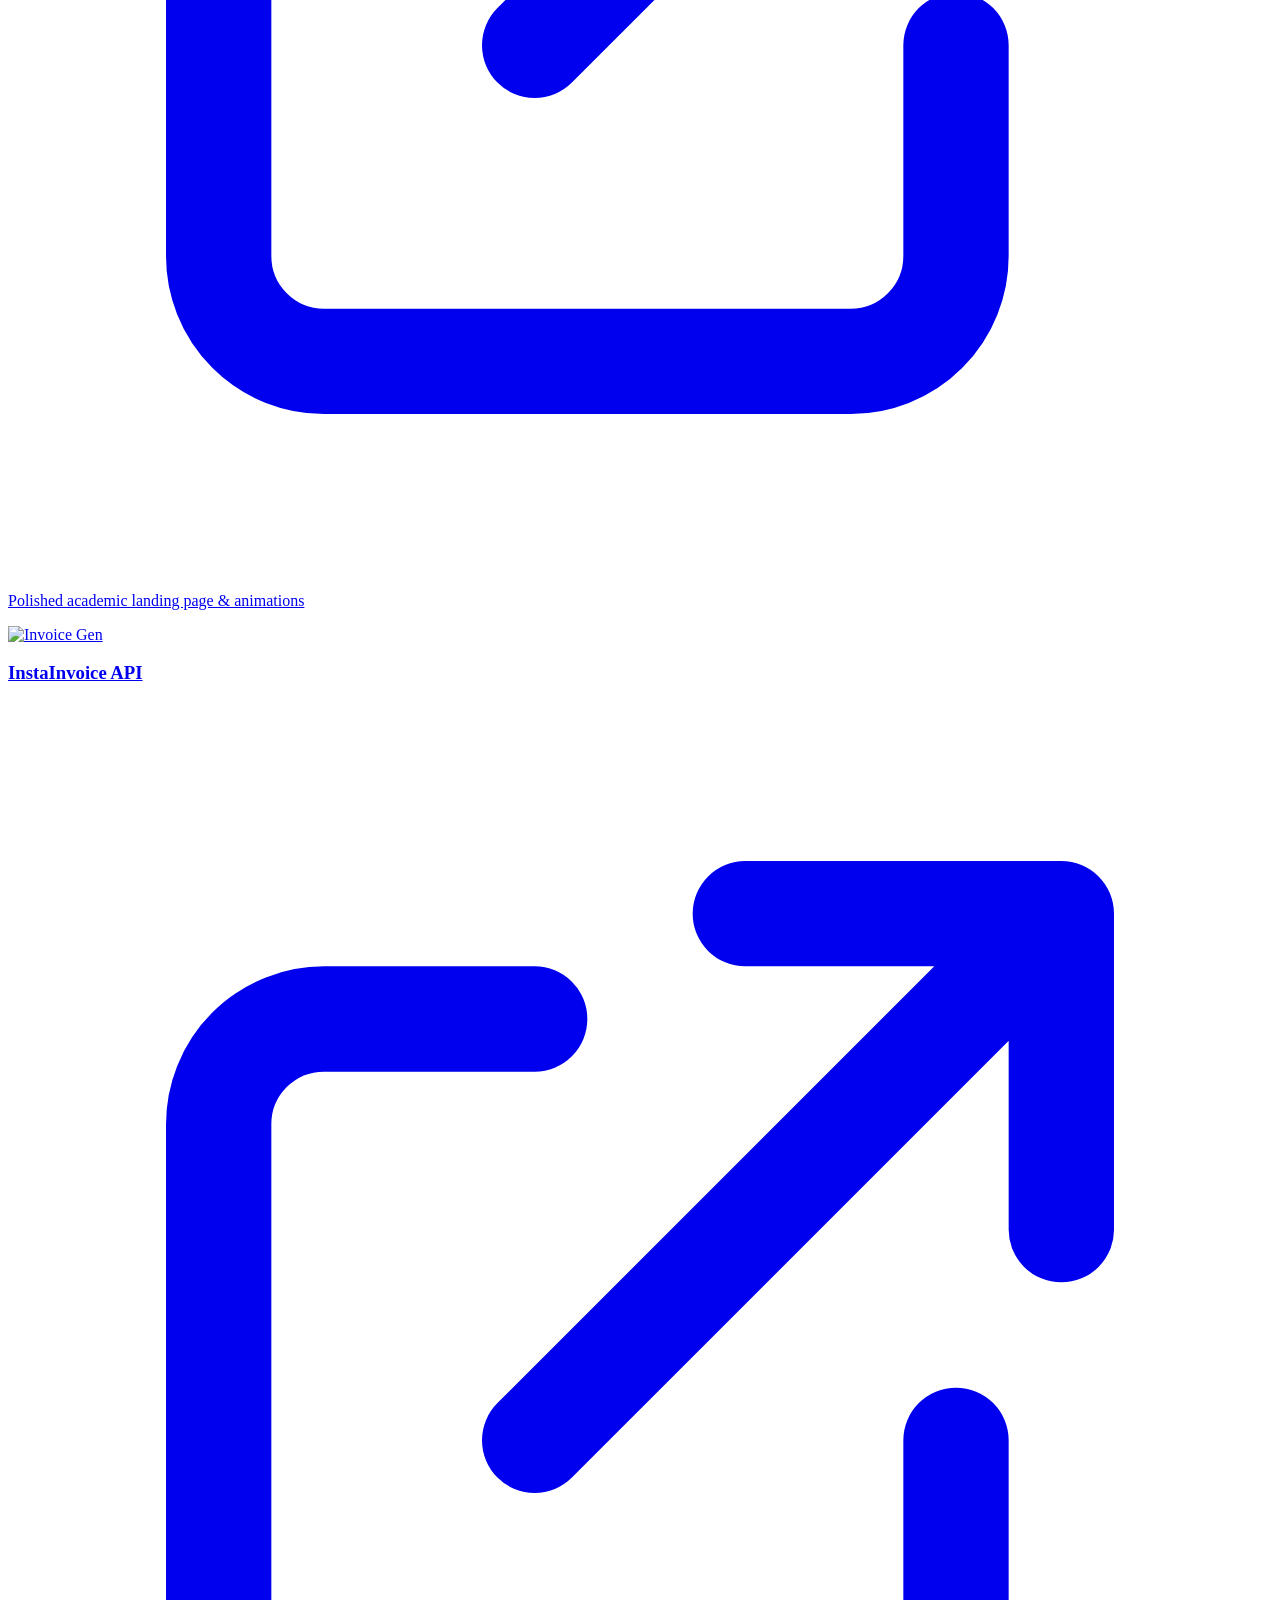
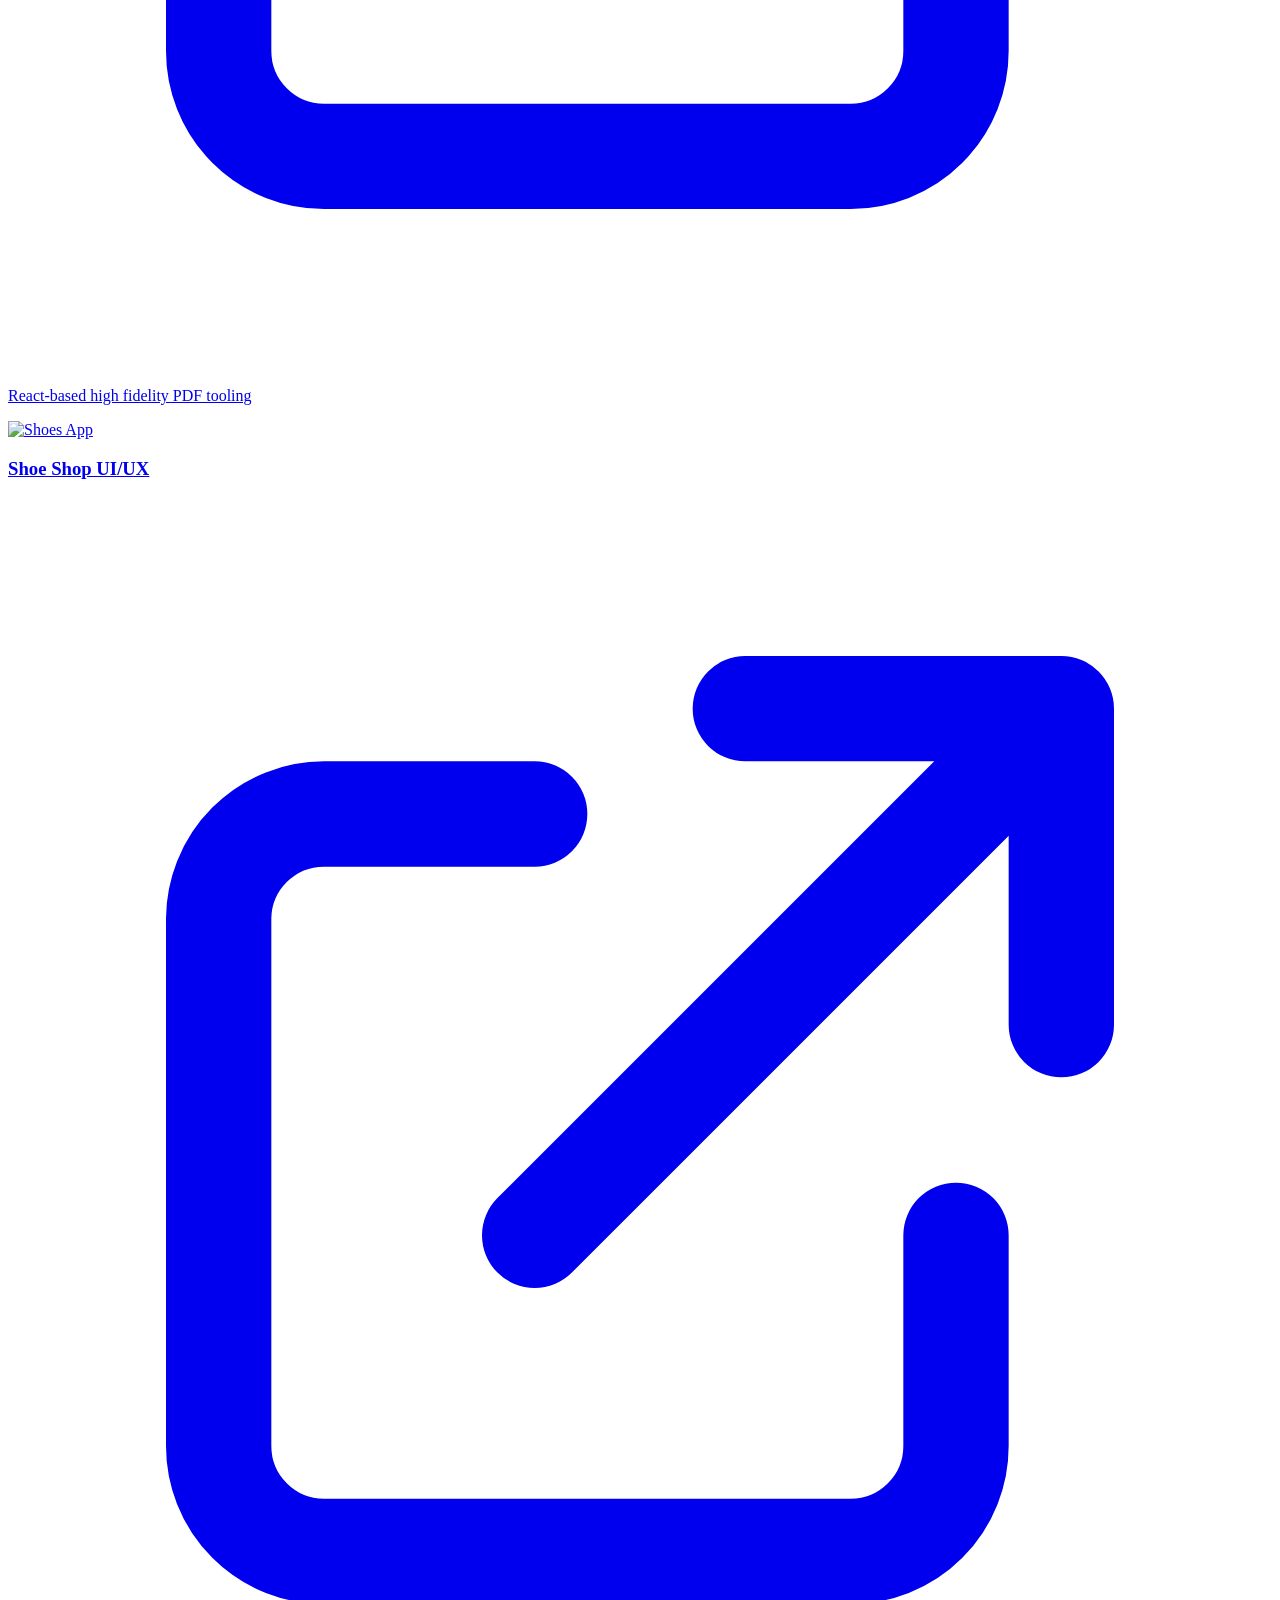
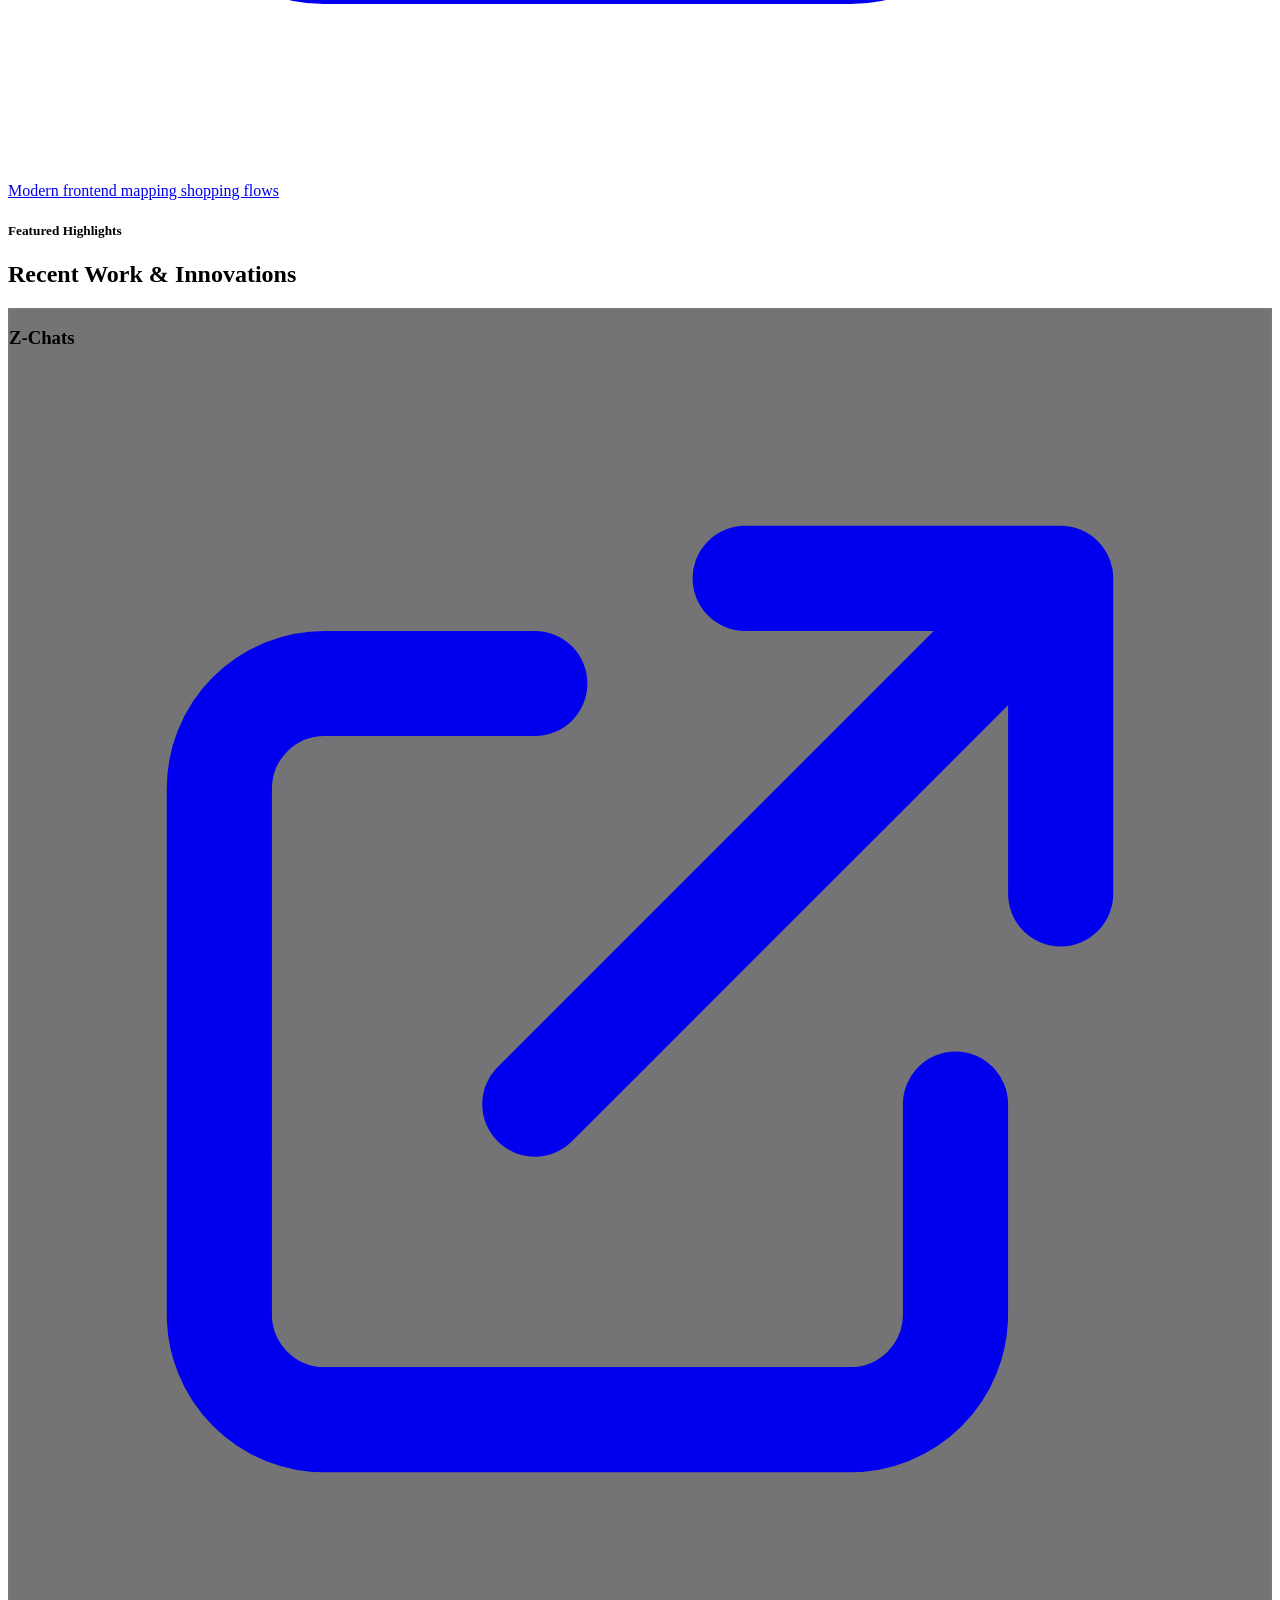
==== commit 285a3988: "Add featured highlights: Z-Chats vertical video & AI Platform placeholder" ====
--- a/index.html
+++ b/index.html
@@ -1,13 +1,15 @@
 <!DOCTYPE html>
 <html lang="en" class="scroll-smooth">
+
 <head>
     <meta charset="UTF-8">
     <meta name="viewport" content="width=device-width, initial-scale=1.0">
     <title>Rohan Wadadar | Portfolio</title>
-    
+
     <!-- Open Graph  / Social Media Link Previews -->
     <meta property="og:title" content="Rohan Wadadar | Full Stack Developer">
-    <meta property="og:description" content="Software Engineering Apprentice @ SETU Business School | Flask, React, Microservices | B.Sc. Computer Science (Hons.) | ISC & ICSE Alum.">
+    <meta property="og:description"
+        content="Software Engineering Apprentice @ SETU Business School | Flask, React, Microservices | B.Sc. Computer Science (Hons.) | ISC & ICSE Alum.">
     <meta property="og:image" content="https://rohanwadadar.github.io/rohan_wadadar/assets/images/og_image.png">
     <meta property="og:url" content="https://rohanwadadar.github.io/rohan_wadadar/">
     <meta property="og:type" content="website">
@@ -16,17 +18,21 @@
     <!-- Twitter / X -->
     <meta name="twitter:card" content="summary_large_image">
     <meta name="twitter:title" content="Rohan Wadadar | Full Stack Developer">
-    <meta name="twitter:description" content="Software Engineering Apprentice @ SETU Business School | Flask, React, Microservices">
+    <meta name="twitter:description"
+        content="Software Engineering Apprentice @ SETU Business School | Flask, React, Microservices">
     <meta name="twitter:image" content="https://rohanwadadar.github.io/rohan_wadadar/assets/images/og_image.png">
 
     <!-- R Favicon -->
-    <link rel="icon" type="image/svg+xml" href="data:image/svg+xml,<svg xmlns='http://www.w3.org/2000/svg' viewBox='0 0 100 100'><rect width='100' height='100' rx='20' fill='%23D4AF37'/><text x='50%25' y='50%25' font-family='Arial' font-size='70' font-weight='bold' fill='%2309090b' text-anchor='middle' dy='.35em'>R</text></svg>">
-    
+    <link rel="icon" type="image/svg+xml"
+        href="data:image/svg+xml,<svg xmlns='http://www.w3.org/2000/svg' viewBox='0 0 100 100'><rect width='100' height='100' rx='20' fill='%23D4AF37'/><text x='50%25' y='50%25' font-family='Arial' font-size='70' font-weight='bold' fill='%2309090b' text-anchor='middle' dy='.35em'>R</text></svg>">
+
     <!-- Fonts -->
     <link rel="preconnect" href="https://fonts.googleapis.com">
     <link rel="preconnect" href="https://fonts.gstatic.com" crossorigin>
-    <link href="https://fonts.googleapis.com/css2?family=Outfit:wght@300;400;600;800&family=Inter:wght@300;400;500;700&display=swap" rel="stylesheet">
-    
+    <link
+        href="https://fonts.googleapis.com/css2?family=Outfit:wght@300;400;600;800&family=Inter:wght@300;400;500;700&display=swap"
+        rel="stylesheet">
+
     <!-- AOS Animation CSS -->
     <link href="https://unpkg.com/aos@2.3.1/dist/aos.css" rel="stylesheet">
 
@@ -60,10 +66,22 @@
 
     <style>
         /* Custom Scrollbar */
-        ::-webkit-scrollbar { width: 8px; }
-        ::-webkit-scrollbar-track { background: #09090b; }
-        ::-webkit-scrollbar-thumb { background: #27272a; border-radius: 4px; }
-        ::-webkit-scrollbar-thumb:hover { background: #D4AF37; }
+        ::-webkit-scrollbar {
+            width: 8px;
+        }
+
+        ::-webkit-scrollbar-track {
+            background: #09090b;
+        }
+
+        ::-webkit-scrollbar-thumb {
+            background: #27272a;
+            border-radius: 4px;
+        }
+
+        ::-webkit-scrollbar-thumb:hover {
+            background: #D4AF37;
+        }
 
         /* Professional Glassmorphism Pill */
         .glass-nav {
@@ -72,7 +90,7 @@
             -webkit-backdrop-filter: blur(16px);
             border: 1px solid rgba(255, 255, 255, 0.05);
         }
-        
+
         /* Box elements */
         .glass-box {
             background: rgba(24, 24, 27, 0.6);
@@ -91,49 +109,72 @@
         .hover-lift {
             transition: transform 0.4s cubic-bezier(0.4, 0, 0.2, 1), box-shadow 0.4s cubic-bezier(0.4, 0, 0.2, 1), border-color 0.4s;
         }
+
         .hover-lift:hover {
             transform: translateY(-8px);
-            border-color: rgba(212, 175, 55, 0.4); /* Gold subtle hover glow */
+            border-color: rgba(212, 175, 55, 0.4);
+            /* Gold subtle hover glow */
             box-shadow: 0 20px 40px -10px rgba(0, 0, 0, 0.5);
         }
-        
+
         .animated-bg-line {
             background: linear-gradient(90deg, transparent, rgba(59, 130, 246, 0.2), transparent);
         }
     </style>
 </head>
 
-<body class="bg-brand-black text-brand-white font-sans antialiased overflow-x-hidden selection:bg-brand-gold selection:text-black">
+<body
+    class="bg-brand-black text-brand-white font-sans antialiased overflow-x-hidden selection:bg-brand-gold selection:text-black">
 
     <!-- Subtle Abstract Grid Background lines instead of neon blobs -->
     <div class="fixed inset-0 w-full h-full pointer-events-none z-[-1]">
         <!-- Very faint grid pattern -->
-        <div class="absolute inset-0 bg-[linear-gradient(rgba(255,255,255,0.02)_1px,transparent_1px),linear-gradient(90deg,rgba(255,255,255,0.02)_1px,transparent_1px)] bg-[size:4rem_4rem] [mask-image:radial-gradient(ellipse_60%_60%_at_50%_0%,#000_70%,transparent_100%)]"></div>
+        <div
+            class="absolute inset-0 bg-[linear-gradient(rgba(255,255,255,0.02)_1px,transparent_1px),linear-gradient(90deg,rgba(255,255,255,0.02)_1px,transparent_1px)] bg-[size:4rem_4rem] [mask-image:radial-gradient(ellipse_60%_60%_at_50%_0%,#000_70%,transparent_100%)]">
+        </div>
         <!-- Sophisticated subtle upper glow -->
-        <div class="absolute top-[-20%] left-[-10%] w-[60%] h-[50%] bg-brand-blue/10 rounded-full blur-[140px] animate-pulse-slow"></div>
-        <div class="absolute top-[-10%] right-[-10%] w-[50%] h-[40%] bg-brand-purple/10 rounded-full blur-[120px] animate-pulse-slow"></div>
+        <div
+            class="absolute top-[-20%] left-[-10%] w-[60%] h-[50%] bg-brand-blue/10 rounded-full blur-[140px] animate-pulse-slow">
+        </div>
+        <div
+            class="absolute top-[-10%] right-[-10%] w-[50%] h-[40%] bg-brand-purple/10 rounded-full blur-[120px] animate-pulse-slow">
+        </div>
     </div>
 
     <!-- CV Modal -->
-    <div id="cv-modal" class="fixed inset-0 z-[100] hidden items-center justify-center bg-black/95 backdrop-blur-md p-4 opacity-0 transition-opacity duration-300">
-        <div class="relative w-full max-w-4xl max-h-[90vh] glass-box rounded-2xl p-6 flex flex-col items-center overflow-y-auto transform scale-95 transition-transform duration-300" id="cv-modal-content">
-            <button onclick="closeCV()" class="absolute top-6 right-6 text-gray-400 hover:text-white transition-colors bg-brand-dark rounded-full p-2">
-                <svg class="w-6 h-6" fill="none" stroke="currentColor" viewBox="0 0 24 24"><path stroke-linecap="round" stroke-linejoin="round" stroke-width="2" d="M6 18L18 6M6 6l12 12"></path></svg>
+    <div id="cv-modal"
+        class="fixed inset-0 z-[100] hidden items-center justify-center bg-black/95 backdrop-blur-md p-4 opacity-0 transition-opacity duration-300">
+        <div class="relative w-full max-w-4xl max-h-[90vh] glass-box rounded-2xl p-6 flex flex-col items-center overflow-y-auto transform scale-95 transition-transform duration-300"
+            id="cv-modal-content">
+            <button onclick="closeCV()"
+                class="absolute top-6 right-6 text-gray-400 hover:text-white transition-colors bg-brand-dark rounded-full p-2">
+                <svg class="w-6 h-6" fill="none" stroke="currentColor" viewBox="0 0 24 24">
+                    <path stroke-linecap="round" stroke-linejoin="round" stroke-width="2" d="M6 18L18 6M6 6l12 12">
+                    </path>
+                </svg>
             </button>
-            
+
             <h3 class="font-heading text-2xl font-bold mb-6 text-white tracking-widest uppercase">Curriculum Vitae</h3>
-            
+
             <div class="w-full bg-white rounded-lg p-2 mb-8 shadow-[0_0_30px_rgba(0,0,0,0.5)]">
                 <img src="assets/images/resume_preview.jpg" alt="Resume Preview" class="w-full h-auto rounded">
             </div>
-            
+
             <div class="flex flex-wrap gap-4 justify-center">
-                <a href="assets/docs/resume.pdf" download class="px-8 py-3 bg-white text-black hover:bg-gray-200 rounded-full font-semibold tracking-wide transition-all hover-lift flex items-center gap-2">
-                    <svg class="w-5 h-5" fill="none" stroke="currentColor" viewBox="0 0 24 24"><path stroke-linecap="round" stroke-linejoin="round" stroke-width="2" d="M4 16v1a3 3 0 003 3h10a3 3 0 003-3v-1m-4-4l-4 4m0 0l-4-4m4 4V4"></path></svg>
+                <a href="assets/docs/resume.pdf" download
+                    class="px-8 py-3 bg-white text-black hover:bg-gray-200 rounded-full font-semibold tracking-wide transition-all hover-lift flex items-center gap-2">
+                    <svg class="w-5 h-5" fill="none" stroke="currentColor" viewBox="0 0 24 24">
+                        <path stroke-linecap="round" stroke-linejoin="round" stroke-width="2"
+                            d="M4 16v1a3 3 0 003 3h10a3 3 0 003-3v-1m-4-4l-4 4m0 0l-4-4m4 4V4"></path>
+                    </svg>
                     Download PDF
                 </a>
-                <a href="assets/images/resume_preview.jpg" download class="px-8 py-3 bg-transparent border border-white/20 hover:border-white text-white rounded-full font-semibold tracking-wide transition-all hover-lift flex items-center gap-2">
-                    <svg class="w-5 h-5" fill="none" stroke="currentColor" viewBox="0 0 24 24"><path stroke-linecap="round" stroke-linejoin="round" stroke-width="2" d="M4 16v1a3 3 0 003 3h10a3 3 0 003-3v-1m-4-4l-4 4m0 0l-4-4m4 4V4"></path></svg>
+                <a href="assets/images/resume_preview.jpg" download
+                    class="px-8 py-3 bg-transparent border border-white/20 hover:border-white text-white rounded-full font-semibold tracking-wide transition-all hover-lift flex items-center gap-2">
+                    <svg class="w-5 h-5" fill="none" stroke="currentColor" viewBox="0 0 24 24">
+                        <path stroke-linecap="round" stroke-linejoin="round" stroke-width="2"
+                            d="M4 16v1a3 3 0 003 3h10a3 3 0 003-3v-1m-4-4l-4 4m0 0l-4-4m4 4V4"></path>
+                    </svg>
                     Download Image
                 </a>
             </div>
@@ -142,33 +183,50 @@
 
     <!-- Floating Pill Navbar -->
     <nav class="fixed w-full z-50 transition-all duration-300 top-4 px-4 md:px-8" id="navbar">
-        <div class="max-w-7xl mx-auto glass-nav rounded-full px-6 py-3 flex justify-between items-center shadow-2xl transition-all border border-white/10">
-            <a href="#" class="text-2xl font-heading font-extrabold tracking-tighter text-white flex items-center gap-2">
-                <div class="w-8 h-8 rounded-lg bg-brand-gold flex items-center justify-center text-brand-black" style="font-family: Arial, sans-serif;">R</div>
+        <div
+            class="max-w-7xl mx-auto glass-nav rounded-full px-6 py-3 flex justify-between items-center shadow-2xl transition-all border border-white/10">
+            <a href="#"
+                class="text-2xl font-heading font-extrabold tracking-tighter text-white flex items-center gap-2">
+                <div class="w-8 h-8 rounded-lg bg-brand-gold flex items-center justify-center text-brand-black"
+                    style="font-family: Arial, sans-serif;">R</div>
                 <span>Rohan<span class="text-brand-gold">.</span></span>
             </a>
-            
+
             <!-- Desktop Menu -->
             <div class="hidden md:flex space-x-8 items-center bg-transparent">
-                <a href="#about" class="text-sm font-medium text-gray-300 hover:text-brand-gold transition-colors">About</a>
-                <a href="#experience" class="text-sm font-medium text-gray-300 hover:text-brand-gold transition-colors">Experience</a>
-                <a href="#projects" class="text-sm font-medium text-gray-300 hover:text-brand-gold transition-colors">Deployments</a>
-                <a href="lifestyle.html" class="text-sm font-medium text-gray-300 hover:text-brand-gold transition-colors">Lifestyle</a>
-                <a href="gallery.html" class="text-sm font-medium text-brand-gold flex items-center gap-1 transition-colors hover:text-white">
+                <a href="#about"
+                    class="text-sm font-medium text-gray-300 hover:text-brand-gold transition-colors">About</a>
+                <a href="#experience"
+                    class="text-sm font-medium text-gray-300 hover:text-brand-gold transition-colors">Experience</a>
+                <a href="#projects"
+                    class="text-sm font-medium text-gray-300 hover:text-brand-gold transition-colors">Deployments</a>
+                <a href="lifestyle.html"
+                    class="text-sm font-medium text-gray-300 hover:text-brand-gold transition-colors">Lifestyle</a>
+                <a href="gallery.html"
+                    class="text-sm font-medium text-brand-gold flex items-center gap-1 transition-colors hover:text-white">
                     App Gallery
-                    <svg class="w-4 h-4" fill="none" stroke="currentColor" viewBox="0 0 24 24"><path stroke-linecap="round" stroke-linejoin="round" stroke-width="2" d="M10 6H6a2 2 0 00-2 2v10a2 2 0 002 2h10a2 2 0 002-2v-4M14 4h6m0 0v6m0-6L10 14"></path></svg>
+                    <svg class="w-4 h-4" fill="none" stroke="currentColor" viewBox="0 0 24 24">
+                        <path stroke-linecap="round" stroke-linejoin="round" stroke-width="2"
+                            d="M10 6H6a2 2 0 00-2 2v10a2 2 0 002 2h10a2 2 0 002-2v-4M14 4h6m0 0v6m0-6L10 14"></path>
+                    </svg>
                 </a>
-                <a href="#contact" class="px-5 py-2 rounded-full border border-brand-blue text-brand-blue hover:bg-brand-blue hover:text-white transition-all text-sm font-semibold shadow-[0_0_15px_rgba(59,130,246,0.2)]">Let's Talk</a>
+                <a href="#contact"
+                    class="px-5 py-2 rounded-full border border-brand-blue text-brand-blue hover:bg-brand-blue hover:text-white transition-all text-sm font-semibold shadow-[0_0_15px_rgba(59,130,246,0.2)]">Let's
+                    Talk</a>
             </div>
 
             <!-- Mobile Menu Button -->
             <button class="md:hidden text-white" id="mobile-menu-btn">
-                <svg class="w-6 h-6" fill="none" stroke="currentColor" viewBox="0 0 24 24"><path stroke-linecap="round" stroke-linejoin="round" stroke-width="2" d="M4 6h16M4 12h16M4 18h16"></path></svg>
+                <svg class="w-6 h-6" fill="none" stroke="currentColor" viewBox="0 0 24 24">
+                    <path stroke-linecap="round" stroke-linejoin="round" stroke-width="2" d="M4 6h16M4 12h16M4 18h16">
+                    </path>
+                </svg>
             </button>
         </div>
-        
+
         <!-- Mobile Menu -->
-        <div class="md:hidden hidden mt-4 max-w-7xl mx-auto glass-nav rounded-2xl border-white/5 overflow-hidden shadow-2xl" id="mobile-menu">
+        <div class="md:hidden hidden mt-4 max-w-7xl mx-auto glass-nav rounded-2xl border-white/5 overflow-hidden shadow-2xl"
+            id="mobile-menu">
             <div class="flex flex-col px-6 py-4 space-y-4">
                 <a href="#about" class="text-gray-300 hover:text-brand-gold font-medium">About</a>
                 <a href="#experience" class="text-gray-300 hover:text-brand-gold font-medium">Experience</a>
@@ -182,8 +240,10 @@
 
     <!-- Hero Section -->
     <section class="relative min-h-screen flex items-center justify-center pt-28 px-6">
-        <div class="container mx-auto flex flex-col items-center text-center z-10" data-aos="fade-up" data-aos-duration="1000">
-            <p class="text-brand-gold uppercase tracking-[0.3em] text-xs md:text-sm font-semibold mb-6 flex items-center gap-3">
+        <div class="container mx-auto flex flex-col items-center text-center z-10" data-aos="fade-up"
+            data-aos-duration="1000">
+            <p
+                class="text-brand-gold uppercase tracking-[0.3em] text-xs md:text-sm font-semibold mb-6 flex items-center gap-3">
                 <span class="w-10 h-[1px] bg-brand-gold hidden sm:block"></span>
                 Software Engineer
                 <span class="w-10 h-[1px] bg-brand-gold hidden sm:block"></span>
@@ -192,22 +252,35 @@
                 <span class="text-gradient">Rohan Wadadar</span>
             </h1>
             <p class="text-lg md:text-xl text-gray-400 font-light max-w-2xl mb-12">
-                Crafting robust backend architectures and minimalist frontend experiences. Specialized in <span class="text-white font-medium">Flask, React, and Microservices</span>.
+                Crafting robust backend architectures and minimalist frontend experiences. Specialized in <span
+                    class="text-white font-medium">Flask, React, and Microservices</span>.
             </p>
             <div class="flex flex-col sm:flex-row gap-5">
-                <a href="#projects" class="px-8 py-4 bg-white text-black font-bold rounded-full hover:bg-gray-200 transition-all hover-lift min-w-[180px]">View Work</a>
-                <button onclick="openCV()" class="px-8 py-4 glass-box border border-white/20 text-white font-bold rounded-full hover:border-brand-gold hover:text-brand-gold transition-all hover-lift flex items-center justify-center gap-3 min-w-[180px]">
-                    <svg class="w-5 h-5" fill="none" stroke="currentColor" viewBox="0 0 24 24"><path stroke-linecap="round" stroke-linejoin="round" stroke-width="2" d="M15 12a3 3 0 11-6 0 3 3 0 016 0z"></path><path stroke-linecap="round" stroke-linejoin="round" stroke-width="2" d="M2.458 12C3.732 7.943 7.523 5 12 5c4.478 0 8.268 2.943 9.542 7-1.274 4.057-5.064 7-9.542 7-4.477 0-8.268-2.943-9.542-7z"></path></svg>
+                <a href="#projects"
+                    class="px-8 py-4 bg-white text-black font-bold rounded-full hover:bg-gray-200 transition-all hover-lift min-w-[180px]">View
+                    Work</a>
+                <button onclick="openCV()"
+                    class="px-8 py-4 glass-box border border-white/20 text-white font-bold rounded-full hover:border-brand-gold hover:text-brand-gold transition-all hover-lift flex items-center justify-center gap-3 min-w-[180px]">
+                    <svg class="w-5 h-5" fill="none" stroke="currentColor" viewBox="0 0 24 24">
+                        <path stroke-linecap="round" stroke-linejoin="round" stroke-width="2"
+                            d="M15 12a3 3 0 11-6 0 3 3 0 016 0z"></path>
+                        <path stroke-linecap="round" stroke-linejoin="round" stroke-width="2"
+                            d="M2.458 12C3.732 7.943 7.523 5 12 5c4.478 0 8.268 2.943 9.542 7-1.274 4.057-5.064 7-9.542 7-4.477 0-8.268-2.943-9.542-7z">
+                        </path>
+                    </svg>
                     Resume
                 </button>
             </div>
         </div>
-        
+
         <!-- Scroll indicator -->
         <div class="absolute bottom-12 left-1/2 transform -translate-x-1/2 animate-bounce">
             <a href="#about" class="text-gray-500 hover:text-white transition-colors flex flex-col items-center">
                 <span class="text-xs uppercase tracking-widest mb-2 opacity-50">Scroll</span>
-                <svg class="w-5 h-5" fill="none" stroke="currentColor" viewBox="0 0 24 24"><path stroke-linecap="round" stroke-linejoin="round" stroke-width="1.5" d="M19 14l-7 7m0 0l-7-7m7 7V3"></path></svg>
+                <svg class="w-5 h-5" fill="none" stroke="currentColor" viewBox="0 0 24 24">
+                    <path stroke-linecap="round" stroke-linejoin="round" stroke-width="1.5"
+                        d="M19 14l-7 7m0 0l-7-7m7 7V3"></path>
+                </svg>
             </a>
         </div>
     </section>
@@ -219,30 +292,36 @@
     <section id="about" class="py-24 px-6 relative">
         <div class="container mx-auto max-w-6xl">
             <div class="grid grid-cols-1 lg:grid-cols-2 gap-16 lg:gap-24 items-center">
-                
+
                 <div data-aos="fade-right">
-                    <h2 class="text-4xl md:text-5xl font-heading font-bold mb-8">Engineering <br/><span class="text-brand-gold italic font-light">Elegance</span>.</h2>
+                    <h2 class="text-4xl md:text-5xl font-heading font-bold mb-8">Engineering <br /><span
+                            class="text-brand-gold italic font-light">Elegance</span>.</h2>
                     <p class="text-gray-400 text-lg leading-relaxed mb-4 font-light">
-                        Aspiring Full Stack Web Developer with a strong foundation in web development principles and a passion for learning. Eager to contribute to team discussions and collaborate on successful project deliveries. Known for problem-solving skills and a keen focus on improving user experiences.
+                        Aspiring Full Stack Web Developer with a strong foundation in web development principles and a
+                        passion for learning. Eager to contribute to team discussions and collaborate on successful
+                        project deliveries. Known for problem-solving skills and a keen focus on improving user
+                        experiences.
                     </p>
                     <p class="text-gray-400 text-lg leading-relaxed mb-6 font-light">
-                        Committed to enhancing proficiencies through continuous learning, adapting to new technologies, and embracing code review practices. Beyond coding, I am an active cricketer, athlete, gym enthusiast, enjoy cooking, and creating content as a social media influencer.
+                        Committed to enhancing proficiencies through continuous learning, adapting to new technologies,
+                        and embracing code review practices. Beyond coding, I am an active cricketer, athlete, gym
+                        enthusiast, enjoy cooking, and creating content as a social media influencer.
                     </p>
                     <div class="glass-box p-8 rounded-2xl border-white/5 mt-8">
                         <ul class="space-y-5">
                             <li class="flex items-center text-gray-300">
                                 <span class="w-8 border-b border-brand-purple mr-4"></span>
-                                <span class="w-24 font-bold text-white text-sm tracking-wider uppercase">Email</span> 
+                                <span class="w-24 font-bold text-white text-sm tracking-wider uppercase">Email</span>
                                 <span class="font-light">rwadadar@gmail.com</span>
                             </li>
                             <li class="flex items-center text-gray-300">
                                 <span class="w-8 border-b border-brand-blue mr-4"></span>
-                                <span class="w-24 font-bold text-white text-sm tracking-wider uppercase">LinkedIn</span> 
+                                <span class="w-24 font-bold text-white text-sm tracking-wider uppercase">LinkedIn</span>
                                 <span class="font-light">@Rohawadadar</span>
                             </li>
                             <li class="flex items-center text-gray-300">
                                 <span class="w-8 border-b border-brand-gold mr-4"></span>
-                                <span class="w-24 font-bold text-white text-sm tracking-wider uppercase">Location</span> 
+                                <span class="w-24 font-bold text-white text-sm tracking-wider uppercase">Location</span>
                                 <span class="font-light">India</span>
                             </li>
                         </ul>
@@ -250,26 +329,33 @@
                 </div>
 
                 <div data-aos="fade-left" class="bg-brand-dark/50 p-8 rounded-3xl border border-white/5">
-                    <h3 class="text-2xl font-heading font-bold mb-8 text-white uppercase tracking-widest text-center">Core Tech Stack</h3>
+                    <h3 class="text-2xl font-heading font-bold mb-8 text-white uppercase tracking-widest text-center">
+                        Core Tech Stack</h3>
                     <div class="space-y-6">
                         <!-- Skill 1 -->
                         <div>
                             <div class="flex justify-between mb-2">
-                                <span class="text-sm font-semibold tracking-wide text-gray-300">Java & Spring Boot</span>
+                                <span class="text-sm font-semibold tracking-wide text-gray-300">Java & Spring
+                                    Boot</span>
                                 <span class="text-sm font-bold text-white">90%</span>
                             </div>
                             <div class="w-full bg-black rounded-full h-1.5 overflow-hidden">
-                                <div class="bg-brand-gold h-1.5 rounded-full relative" style="width: 90%"><div class="absolute inset-0 bg-white/20"></div></div>
+                                <div class="bg-brand-gold h-1.5 rounded-full relative" style="width: 90%">
+                                    <div class="absolute inset-0 bg-white/20"></div>
+                                </div>
                             </div>
                         </div>
                         <!-- Skill 2 -->
                         <div>
                             <div class="flex justify-between mb-2">
-                                <span class="text-sm font-semibold tracking-wide text-gray-300">React & JavaScript</span>
+                                <span class="text-sm font-semibold tracking-wide text-gray-300">React &
+                                    JavaScript</span>
                                 <span class="text-sm font-bold text-white">85%</span>
                             </div>
                             <div class="w-full bg-black rounded-full h-1.5 overflow-hidden">
-                                <div class="bg-brand-blue h-1.5 rounded-full relative" style="width: 85%"><div class="absolute inset-0 bg-white/20"></div></div>
+                                <div class="bg-brand-blue h-1.5 rounded-full relative" style="width: 85%">
+                                    <div class="absolute inset-0 bg-white/20"></div>
+                                </div>
                             </div>
                         </div>
                         <!-- Skill 3 -->
@@ -279,13 +365,16 @@
                                 <span class="text-sm font-bold text-white">80%</span>
                             </div>
                             <div class="w-full bg-black rounded-full h-1.5 overflow-hidden">
-                                <div class="bg-brand-purple h-1.5 rounded-full relative" style="width: 80%"><div class="absolute inset-0 bg-white/20"></div></div>
+                                <div class="bg-brand-purple h-1.5 rounded-full relative" style="width: 80%">
+                                    <div class="absolute inset-0 bg-white/20"></div>
+                                </div>
                             </div>
                         </div>
                         <!-- Skill 4 -->
                         <div>
                             <div class="flex justify-between mb-2">
-                                <span class="text-sm font-semibold tracking-wide text-gray-300">HTML / CSS / UI/UX</span>
+                                <span class="text-sm font-semibold tracking-wide text-gray-300">HTML / CSS /
+                                    UI/UX</span>
                                 <span class="text-sm font-bold text-white">85%</span>
                             </div>
                             <div class="w-full bg-black rounded-full h-1.5 overflow-hidden">
@@ -295,7 +384,8 @@
                         <!-- Skill 5 -->
                         <div>
                             <div class="flex justify-between mb-2">
-                                <span class="text-sm font-semibold tracking-wide text-gray-300">Flutter / Git / AWS</span>
+                                <span class="text-sm font-semibold tracking-wide text-gray-300">Flutter / Git /
+                                    AWS</span>
                                 <span class="text-sm font-bold text-white">75%</span>
                             </div>
                             <div class="w-full bg-black rounded-full h-1.5 overflow-hidden">
@@ -318,52 +408,66 @@
             </div>
 
             <div class="relative border-l border-white/10 ml-3 md:ml-6 space-y-12 pb-8">
-                
+
                 <!-- Timeline Item 1 -->
                 <div class="relative pl-8 md:pl-0 group" data-aos="fade-up">
-                    <div class="hidden md:flex absolute w-8 h-8 bg-brand-black border border-brand-gold rounded-full -left-[16.5px] top-1 items-center justify-center transition-colors group-hover:bg-brand-gold">
+                    <div
+                        class="hidden md:flex absolute w-8 h-8 bg-brand-black border border-brand-gold rounded-full -left-[16.5px] top-1 items-center justify-center transition-colors group-hover:bg-brand-gold">
                         <div class="w-2 h-2 bg-brand-gold rounded-full group-hover:bg-black transition-colors"></div>
                     </div>
-                    <div class="md:ml-12 glass-box p-8 rounded-2xl border border-white/5 hover:border-brand-gold/30 transition-all hover:-translate-y-1 shadow-lg">
-                        <span class="inline-block text-brand-gold text-sm font-bold tracking-wider mb-2">2025 - Present</span>
+                    <div
+                        class="md:ml-12 glass-box p-8 rounded-2xl border border-white/5 hover:border-brand-gold/30 transition-all hover:-translate-y-1 shadow-lg">
+                        <span class="inline-block text-brand-gold text-sm font-bold tracking-wider mb-2">2025 -
+                            Present</span>
                         <h3 class="text-2xl font-bold text-white mb-2">Software Engineering Apprentice</h3>
                         <h4 class="text-lg text-gray-300 mb-4 font-heading font-medium">SETU Business School</h4>
                         <p class="text-gray-400 font-light leading-relaxed">
-                            Crafting backend infrastructure and highly reliant APIs serving extensive data structures using <span class="text-white font-medium">Flask, React, and Microservices</span>. Operating within Agile paradigms.
+                            Crafting backend infrastructure and highly reliant APIs serving extensive data structures
+                            using <span class="text-white font-medium">Flask, React, and Microservices</span>. Operating
+                            within Agile paradigms.
                         </p>
                     </div>
                 </div>
 
                 <!-- Timeline Item 2 -->
                 <div class="relative pl-8 md:pl-0 group" data-aos="fade-up">
-                    <div class="hidden md:flex absolute w-8 h-8 bg-brand-black border border-brand-blue rounded-full -left-[16.5px] top-1 items-center justify-center transition-colors group-hover:bg-brand-blue">
+                    <div
+                        class="hidden md:flex absolute w-8 h-8 bg-brand-black border border-brand-blue rounded-full -left-[16.5px] top-1 items-center justify-center transition-colors group-hover:bg-brand-blue">
                         <div class="w-2 h-2 bg-brand-blue rounded-full group-hover:bg-black transition-colors"></div>
                     </div>
-                    <div class="md:ml-12 glass-box p-8 rounded-2xl border border-white/5 hover:border-brand-blue/30 transition-all hover:-translate-y-1 shadow-lg">
-                        <span class="inline-block text-brand-blue text-sm font-bold tracking-wider mb-2">2024 - 2025</span>
+                    <div
+                        class="md:ml-12 glass-box p-8 rounded-2xl border border-white/5 hover:border-brand-blue/30 transition-all hover:-translate-y-1 shadow-lg">
+                        <span class="inline-block text-brand-blue text-sm font-bold tracking-wider mb-2">2024 -
+                            2025</span>
                         <h3 class="text-2xl font-bold text-white mb-2">Front-End Flutter Developer</h3>
                         <h4 class="text-lg text-gray-300 mb-4 font-heading font-medium">Trading App Startup</h4>
                         <p class="text-gray-400 font-light leading-relaxed">
-                            Designed the foundational UI/UX of a fast-paced live stock trading application utilizing Flutter. Connected real-time WebSocket streams for instantaneous market feedback.
+                            Designed the foundational UI/UX of a fast-paced live stock trading application utilizing
+                            Flutter. Connected real-time WebSocket streams for instantaneous market feedback.
                         </p>
                     </div>
                 </div>
-                
+
                 <!-- Timeline Item 3 (Education) -->
                 <div class="relative pl-8 md:pl-0 group" data-aos="fade-up">
-                    <div class="hidden md:flex absolute w-8 h-8 bg-brand-black border border-brand-purple rounded-full -left-[16.5px] top-1 items-center justify-center transition-colors group-hover:bg-brand-purple">
+                    <div
+                        class="hidden md:flex absolute w-8 h-8 bg-brand-black border border-brand-purple rounded-full -left-[16.5px] top-1 items-center justify-center transition-colors group-hover:bg-brand-purple">
                         <div class="w-2 h-2 bg-brand-purple rounded-full group-hover:bg-black transition-colors"></div>
                     </div>
-                    <div class="md:ml-12 glass-box p-8 rounded-2xl border border-white/5 hover:border-brand-purple/30 transition-all hover:-translate-y-1 shadow-lg">
-                        <span class="inline-block text-brand-purple text-sm font-bold tracking-wider mb-4 uppercase">Education</span>
+                    <div
+                        class="md:ml-12 glass-box p-8 rounded-2xl border border-white/5 hover:border-brand-purple/30 transition-all hover:-translate-y-1 shadow-lg">
+                        <span
+                            class="inline-block text-brand-purple text-sm font-bold tracking-wider mb-4 uppercase">Education</span>
                         <div class="space-y-6">
                             <div>
                                 <h3 class="text-xl font-bold text-white mb-1">Master of Computer Applications</h3>
-                                <p class="text-gray-400 text-sm">RCC Institute of Information Technology &bull; 2024 - 2026</p>
+                                <p class="text-gray-400 text-sm">RCC Institute of Information Technology &bull; 2024 -
+                                    2026</p>
                             </div>
                             <div class="pt-4 border-t border-white/5">
                                 <h3 class="text-xl font-bold text-white mb-1">B.Sc. Computer Science</h3>
-                                <p class="text-gray-400 text-sm">Vidyasagar College, University of Calcutta &bull; 2021 - 2024</p>
+                                <p class="text-gray-400 text-sm">Vidyasagar College, University of Calcutta &bull; 2021
+                                    - 2024</p>
                             </div>
                         </div>
                     </div>
@@ -385,71 +489,128 @@
                     <p class="text-gray-400 max-w-sm mb-4 font-light text-sm md:text-base">
                         A curation of highly specific frontend structures, client websites, and web applications.
                     </p>
-                    <a href="gallery.html" class="inline-flex items-center gap-2 text-brand-gold hover:text-white font-semibold transition-colors uppercase tracking-wider text-sm border-b border-brand-gold pb-1">
+                    <a href="gallery.html"
+                        class="inline-flex items-center gap-2 text-brand-gold hover:text-white font-semibold transition-colors uppercase tracking-wider text-sm border-b border-brand-gold pb-1">
                         View Full App Gallery
-                        <svg class="w-4 h-4" fill="none" stroke="currentColor" viewBox="0 0 24 24"><path stroke-linecap="round" stroke-linejoin="round" stroke-width="2" d="M14 5l7 7m0 0l-7 7m7-7H3"></path></svg>
+                        <svg class="w-4 h-4" fill="none" stroke="currentColor" viewBox="0 0 24 24">
+                            <path stroke-linecap="round" stroke-linejoin="round" stroke-width="2"
+                                d="M14 5l7 7m0 0l-7 7m7-7H3"></path>
+                        </svg>
                     </a>
                 </div>
             </div>
 
             <!-- Professional 2 Column Large Grid -->
             <div class="grid grid-cols-1 md:grid-cols-2 gap-8 md:gap-12">
-                
+
                 <!-- Project 1 -->
-                <a href="https://ravipublishers.rahulbablu.in/" target="_blank" class="block group hover-lift" data-aos="fade-up">
-                    <div class="relative overflow-hidden rounded-2xl bg-black border border-white/10 aspect-[16/10] mb-6 shadow-2xl">
-                        <img src="https://encrypted-tbn0.gstatic.com/images?q=tbn:ANd9GcTO_6L_2FWefLguJ9bgBD-w1Ie0k2DF12Rdug&s" alt="Ravi Publishers" class="w-full h-full object-cover transition-transform duration-700 group-hover:scale-105 opacity-80 group-hover:opacity-100 filter grayscale group-hover:grayscale-0">
-                        <div class="absolute inset-0 border-[4px] border-transparent group-hover:border-brand-gold/50 rounded-2xl transition-all duration-300 pointer-events-none"></div>
+                <a href="https://ravipublishers.rahulbablu.in/" target="_blank" class="block group hover-lift"
+                    data-aos="fade-up">
+                    <div
+                        class="relative overflow-hidden rounded-2xl bg-black border border-white/10 aspect-[16/10] mb-6 shadow-2xl">
+                        <img src="https://encrypted-tbn0.gstatic.com/images?q=tbn:ANd9GcTO_6L_2FWefLguJ9bgBD-w1Ie0k2DF12Rdug&s"
+                            alt="Ravi Publishers"
+                            class="w-full h-full object-cover transition-transform duration-700 group-hover:scale-105 opacity-80 group-hover:opacity-100 filter grayscale group-hover:grayscale-0">
+                        <div
+                            class="absolute inset-0 border-[4px] border-transparent group-hover:border-brand-gold/50 rounded-2xl transition-all duration-300 pointer-events-none">
+                        </div>
                     </div>
                     <div>
                         <div class="flex justify-between items-center mb-2">
-                            <h3 class="text-3xl font-heading font-bold text-white group-hover:text-brand-gold transition-colors">Ravi Publishers</h3>
-                            <svg class="w-6 h-6 text-gray-500 group-hover:text-brand-gold transition-colors transform group-hover:translate-x-1 group-hover:-translate-y-1" fill="none" stroke="currentColor" viewBox="0 0 24 24"><path stroke-linecap="round" stroke-linejoin="round" stroke-width="2" d="M10 6H6a2 2 0 00-2 2v10a2 2 0 002 2h10a2 2 0 002-2v-4M14 4h6m0 0v6m0-6L10 14"></path></svg>
-                        </div>
-                        <p class="text-gray-400 font-light text-lg">Freelance Client - Scalable publication storefront</p>
+                            <h3
+                                class="text-3xl font-heading font-bold text-white group-hover:text-brand-gold transition-colors">
+                                Ravi Publishers</h3>
+                            <svg class="w-6 h-6 text-gray-500 group-hover:text-brand-gold transition-colors transform group-hover:translate-x-1 group-hover:-translate-y-1"
+                                fill="none" stroke="currentColor" viewBox="0 0 24 24">
+                                <path stroke-linecap="round" stroke-linejoin="round" stroke-width="2"
+                                    d="M10 6H6a2 2 0 00-2 2v10a2 2 0 002 2h10a2 2 0 002-2v-4M14 4h6m0 0v6m0-6L10 14">
+                                </path>
+                            </svg>
+                        </div>
+                        <p class="text-gray-400 font-light text-lg">Freelance Client - Scalable publication storefront
+                        </p>
                     </div>
                 </a>
 
                 <!-- Project 2 -->
-                <a href="https://tamal-basu.vercel.app/" target="_blank" class="block group hover-lift md:translate-y-16" data-aos="fade-up" data-aos-delay="150">
-                    <div class="relative overflow-hidden rounded-2xl bg-black border border-white/10 aspect-[16/10] mb-6 shadow-2xl">
-                        <img src="https://encrypted-tbn0.gstatic.com/images?q=tbn:ANd9GcTO_6L_2FWefLguJ9bgBD-w1Ie0k2DF12Rdug&s" alt="Dr. Tamal Basu Portfolio" class="w-full h-full object-cover transition-transform duration-700 group-hover:scale-105 opacity-80 group-hover:opacity-100 filter grayscale group-hover:grayscale-0">
-                        <div class="absolute inset-0 border-[4px] border-transparent group-hover:border-brand-blue/50 rounded-2xl transition-all duration-300 pointer-events-none"></div>
+                <a href="https://tamal-basu.vercel.app/" target="_blank"
+                    class="block group hover-lift md:translate-y-16" data-aos="fade-up" data-aos-delay="150">
+                    <div
+                        class="relative overflow-hidden rounded-2xl bg-black border border-white/10 aspect-[16/10] mb-6 shadow-2xl">
+                        <img src="https://encrypted-tbn0.gstatic.com/images?q=tbn:ANd9GcTO_6L_2FWefLguJ9bgBD-w1Ie0k2DF12Rdug&s"
+                            alt="Dr. Tamal Basu Portfolio"
+                            class="w-full h-full object-cover transition-transform duration-700 group-hover:scale-105 opacity-80 group-hover:opacity-100 filter grayscale group-hover:grayscale-0">
+                        <div
+                            class="absolute inset-0 border-[4px] border-transparent group-hover:border-brand-blue/50 rounded-2xl transition-all duration-300 pointer-events-none">
+                        </div>
                     </div>
                     <div>
                         <div class="flex justify-between items-center mb-2">
-                            <h3 class="text-3xl font-heading font-bold text-white group-hover:text-brand-blue transition-colors">Dr. Tamal Basu</h3>
-                            <svg class="w-6 h-6 text-gray-500 group-hover:text-brand-blue transition-colors transform group-hover:translate-x-1 group-hover:-translate-y-1" fill="none" stroke="currentColor" viewBox="0 0 24 24"><path stroke-linecap="round" stroke-linejoin="round" stroke-width="2" d="M10 6H6a2 2 0 00-2 2v10a2 2 0 002 2h10a2 2 0 002-2v-4M14 4h6m0 0v6m0-6L10 14"></path></svg>
+                            <h3
+                                class="text-3xl font-heading font-bold text-white group-hover:text-brand-blue transition-colors">
+                                Dr. Tamal Basu</h3>
+                            <svg class="w-6 h-6 text-gray-500 group-hover:text-brand-blue transition-colors transform group-hover:translate-x-1 group-hover:-translate-y-1"
+                                fill="none" stroke="currentColor" viewBox="0 0 24 24">
+                                <path stroke-linecap="round" stroke-linejoin="round" stroke-width="2"
+                                    d="M10 6H6a2 2 0 00-2 2v10a2 2 0 002 2h10a2 2 0 002-2v-4M14 4h6m0 0v6m0-6L10 14">
+                                </path>
+                            </svg>
                         </div>
                         <p class="text-gray-400 font-light text-lg">Polished academic landing page & animations</p>
                     </div>
                 </a>
-                
+
                 <!-- Project 3 -->
-                <a href="https://rohanwadadar.github.io/invoice_generator/" target="_blank" class="block group hover-lift" data-aos="fade-up">
-                    <div class="relative overflow-hidden rounded-2xl bg-black border border-white/10 aspect-[16/10] mb-6 shadow-2xl">
-                        <img src="https://encrypted-tbn0.gstatic.com/images?q=tbn:ANd9GcTO_6L_2FWefLguJ9bgBD-w1Ie0k2DF12Rdug&s" alt="Invoice Gen" class="w-full h-full object-cover transition-transform duration-700 group-hover:scale-105 opacity-80 group-hover:opacity-100 filter grayscale group-hover:grayscale-0">
-                        <div class="absolute inset-0 border-[4px] border-transparent group-hover:border-brand-purple/50 rounded-2xl transition-all duration-300 pointer-events-none"></div>
+                <a href="https://rohanwadadar.github.io/invoice_generator/" target="_blank"
+                    class="block group hover-lift" data-aos="fade-up">
+                    <div
+                        class="relative overflow-hidden rounded-2xl bg-black border border-white/10 aspect-[16/10] mb-6 shadow-2xl">
+                        <img src="https://encrypted-tbn0.gstatic.com/images?q=tbn:ANd9GcTO_6L_2FWefLguJ9bgBD-w1Ie0k2DF12Rdug&s"
+                            alt="Invoice Gen"
+                            class="w-full h-full object-cover transition-transform duration-700 group-hover:scale-105 opacity-80 group-hover:opacity-100 filter grayscale group-hover:grayscale-0">
+                        <div
+                            class="absolute inset-0 border-[4px] border-transparent group-hover:border-brand-purple/50 rounded-2xl transition-all duration-300 pointer-events-none">
+                        </div>
                     </div>
                     <div>
                         <div class="flex justify-between items-center mb-2">
-                            <h3 class="text-3xl font-heading font-bold text-white group-hover:text-brand-purple transition-colors">InstaInvoice API</h3>
-                            <svg class="w-6 h-6 text-gray-500 group-hover:text-brand-purple transition-colors transform group-hover:translate-x-1 group-hover:-translate-y-1" fill="none" stroke="currentColor" viewBox="0 0 24 24"><path stroke-linecap="round" stroke-linejoin="round" stroke-width="2" d="M10 6H6a2 2 0 00-2 2v10a2 2 0 002 2h10a2 2 0 002-2v-4M14 4h6m0 0v6m0-6L10 14"></path></svg>
+                            <h3
+                                class="text-3xl font-heading font-bold text-white group-hover:text-brand-purple transition-colors">
+                                InstaInvoice API</h3>
+                            <svg class="w-6 h-6 text-gray-500 group-hover:text-brand-purple transition-colors transform group-hover:translate-x-1 group-hover:-translate-y-1"
+                                fill="none" stroke="currentColor" viewBox="0 0 24 24">
+                                <path stroke-linecap="round" stroke-linejoin="round" stroke-width="2"
+                                    d="M10 6H6a2 2 0 00-2 2v10a2 2 0 002 2h10a2 2 0 002-2v-4M14 4h6m0 0v6m0-6L10 14">
+                                </path>
+                            </svg>
                         </div>
                         <p class="text-gray-400 font-light text-lg">React-based high fidelity PDF tooling</p>
                     </div>
                 </a>
 
                 <!-- Project 4 -->
-                <a href="https://shoes-6chjqk1ps-rohanwadadars-projects.vercel.app/" target="_blank" class="block group hover-lift md:translate-y-16" data-aos="fade-up" data-aos-delay="150">
-                    <div class="relative overflow-hidden rounded-2xl bg-black border border-white/10 aspect-[16/10] mb-6 shadow-2xl">
-                        <img src="https://encrypted-tbn0.gstatic.com/images?q=tbn:ANd9GcTO_6L_2FWefLguJ9bgBD-w1Ie0k2DF12Rdug&s" alt="Shoes App" class="w-full h-full object-cover transition-transform duration-700 group-hover:scale-105 opacity-80 group-hover:opacity-100 filter grayscale group-hover:grayscale-0">
-                        <div class="absolute inset-0 border-[4px] border-transparent group-hover:border-white/50 rounded-2xl transition-all duration-300 pointer-events-none"></div>
+                <a href="https://shoes-6chjqk1ps-rohanwadadars-projects.vercel.app/" target="_blank"
+                    class="block group hover-lift md:translate-y-16" data-aos="fade-up" data-aos-delay="150">
+                    <div
+                        class="relative overflow-hidden rounded-2xl bg-black border border-white/10 aspect-[16/10] mb-6 shadow-2xl">
+                        <img src="https://encrypted-tbn0.gstatic.com/images?q=tbn:ANd9GcTO_6L_2FWefLguJ9bgBD-w1Ie0k2DF12Rdug&s"
+                            alt="Shoes App"
+                            class="w-full h-full object-cover transition-transform duration-700 group-hover:scale-105 opacity-80 group-hover:opacity-100 filter grayscale group-hover:grayscale-0">
+                        <div
+                            class="absolute inset-0 border-[4px] border-transparent group-hover:border-white/50 rounded-2xl transition-all duration-300 pointer-events-none">
+                        </div>
                     </div>
                     <div>
                         <div class="flex justify-between items-center mb-2">
-                            <h3 class="text-3xl font-heading font-bold text-white group-hover:text-white transition-colors">Shoe Shop UI/UX</h3>
-                            <svg class="w-6 h-6 text-gray-500 group-hover:text-white transition-colors transform group-hover:translate-x-1 group-hover:-translate-y-1" fill="none" stroke="currentColor" viewBox="0 0 24 24"><path stroke-linecap="round" stroke-linejoin="round" stroke-width="2" d="M10 6H6a2 2 0 00-2 2v10a2 2 0 002 2h10a2 2 0 002-2v-4M14 4h6m0 0v6m0-6L10 14"></path></svg>
+                            <h3
+                                class="text-3xl font-heading font-bold text-white group-hover:text-white transition-colors">
+                                Shoe Shop UI/UX</h3>
+                            <svg class="w-6 h-6 text-gray-500 group-hover:text-white transition-colors transform group-hover:translate-x-1 group-hover:-translate-y-1"
+                                fill="none" stroke="currentColor" viewBox="0 0 24 24">
+                                <path stroke-linecap="round" stroke-linejoin="round" stroke-width="2"
+                                    d="M10 6H6a2 2 0 00-2 2v10a2 2 0 002 2h10a2 2 0 002-2v-4M14 4h6m0 0v6m0-6L10 14">
+                                </path>
+                            </svg>
                         </div>
                         <p class="text-gray-400 font-light text-lg">Modern frontend mapping shopping flows</p>
                     </div>
@@ -459,39 +620,127 @@
         </div>
     </section>
 
-
-
+    <!-- Recent Work Highlights Section -->
+    <section id="highlights" class="py-24 px-6 relative z-10 border-t border-white/5 bg-brand-dark/20">
+        <div class="container mx-auto max-w-7xl">
+            <div class="text-center mb-16" data-aos="fade-up">
+                <h5 class="text-brand-purple font-bold uppercase tracking-widest text-sm mb-2">Featured Highlights</h5>
+                <h2 class="text-4xl md:text-5xl font-heading font-bold text-white">Recent Work & <span
+                        class="text-brand-gold italic font-light">Innovations</span></h2>
+            </div>
+
+            <div class="grid grid-cols-1 lg:grid-cols-2 gap-12 items-stretch">
+                <!-- Highlight 1: Z-Chats -->
+                <div class="glass-box rounded-3xl p-8 border border-white/10 hover:border-brand-blue/30 transition-all shadow-2xl flex flex-col"
+                    data-aos="fade-right">
+                    <div class="flex justify-between items-center mb-6">
+                        <h3 class="text-3xl font-heading font-bold text-white">Z-Chats</h3>
+                        <a href="https://gen-z-frontend-theta.vercel.app/" target="_blank"
+                            class="w-12 h-12 rounded-full bg-brand-black border border-brand-blue flex items-center justify-center text-brand-blue hover:bg-brand-blue hover:text-white transition-all shadow-[0_0_15px_rgba(59,130,246,0.2)] hover-lift">
+                            <svg class="w-5 h-5" fill="none" stroke="currentColor" viewBox="0 0 24 24">
+                                <path stroke-linecap="round" stroke-linejoin="round" stroke-width="2"
+                                    d="M10 6H6a2 2 0 00-2 2v10a2 2 0 002 2h10a2 2 0 002-2v-4M14 4h6m0 0v6m0-6L10 14">
+                                </path>
+                            </svg>
+                        </a>
+                    </div>
+                    <p class="text-gray-400 font-light text-lg mb-8">A modern chatting platform designed specifically
+                        for Gen Z. Fast, fluid, and brilliantly social.</p>
+
+                    <div
+                        class="relative w-full max-w-[280px] mx-auto rounded-[2rem] overflow-hidden bg-black mt-auto aspect-[9/16] border-[6px] border-[#09090b] shadow-[0_0_40px_rgba(59,130,246,0.15)] group">
+                        <!-- Simulated phone notch for premium feel -->
+                        <div class="absolute top-0 left-1/2 -translate-x-1/2 w-28 h-5 bg-[#09090b] rounded-b-xl z-20 flex justify-center items-end pb-1">
+                            <div class="w-10 h-1 rounded-full bg-white/10"></div>
+                        </div>
+                        
+                        <video src="https://ik.imagekit.io/rohanwadadar/InShot_20260407_122144071.mp4"
+                            class="w-full h-full object-cover relative z-10 transition-transform duration-700 group-hover:scale-105" autoplay loop controls playsinline>
+                        </video>
+                        
+                        <div
+                            class="absolute inset-0 border border-white/20 rounded-[1.6rem] transition-all duration-300 pointer-events-none z-30">
+                        </div>
+                    </div>
+                </div>
+
+                <!-- Highlight 2: Upcoming AI Platform -->
+                <div class="glass-box rounded-3xl p-8 border border-white/10 border-dashed hover:border-brand-gold/30 transition-all shadow-2xl flex flex-col relative overflow-hidden"
+                    data-aos="fade-left" data-aos-delay="100">
+                    <!-- Subtle background glow for upcoming feature -->
+                    <div class="absolute -bottom-10 -right-10 w-64 h-64 bg-brand-gold/10 rounded-full blur-[80px]">
+                    </div>
+
+                    <div class="flex justify-between items-center mb-6 z-10">
+                        <h3 class="text-3xl font-heading font-bold text-white">AI Platform <span
+                                class="text-sm font-sans font-medium text-brand-black uppercase tracking-widest ml-2 px-3 py-1 bg-brand-gold rounded-full border border-brand-gold shadow-[0_0_15px_rgba(212,175,55,0.4)]">Coming
+                                Soon</span></h3>
+                    </div>
+                    <p class="text-gray-400 font-light text-lg mb-8 z-10 text-balance">An all-in-one Artificial Intelligence platform
+                        integrating structured roadmap generation, interactive quizzes, and a dynamic AI Chatbot
+                        experience.</p>
+
+                    <div
+                        class="relative w-full rounded-2xl overflow-hidden bg-brand-dark/50 mt-auto flex-grow border border-white/5 flex flex-col items-center justify-center text-center p-8 z-10 min-h-[400px]">
+                        <div
+                            class="w-20 h-20 rounded-full bg-brand-black border-2 border-brand-gold/30 flex items-center justify-center text-brand-gold mb-6 animate-pulse-slow">
+                            <svg class="w-10 h-10" fill="none" stroke="currentColor" viewBox="0 0 24 24">
+                                <path stroke-linecap="round" stroke-linejoin="round" stroke-width="1.5"
+                                    d="M19.428 15.428a2 2 0 00-1.022-.547l-2.387-.477a6 6 0 00-3.86.517l-.318.158a6 6 0 01-3.86.517L6.05 15.21a2 2 0 00-1.806.547M8 4h8l-1 1v5.172a2 2 0 00.586 1.414l5 5c1.26 1.26.367 3.414-1.415 3.414H4.828c-1.782 0-2.674-2.154-1.414-3.414l5-5A2 2 0 009 10.172V5L8 4z">
+                                </path>
+                            </svg>
+                        </div>
+                        <h4 class="text-2xl font-bold text-white mb-3 tracking-wide">Roadmap, Quiz & Chatbot Engine</h4>
+                        <p class="text-base text-gray-500 font-light max-w-sm">Currently under development. The next evolution of
+                            dynamic AI learning architecture.</p>
+                    </div>
+                </div>
+            </div>
+        </div>
+    </section>
 
     <!-- Professional Contact API Block -->
     <section id="contact" class="py-24 px-6 relative mt-16 lg:mt-32">
-        <div class="absolute inset-0 bg-brand-dark border-t border-white/5 transform skew-y-[-2deg] origin-bottom-right -z-10"></div>
+        <div
+            class="absolute inset-0 bg-brand-dark border-t border-white/5 transform skew-y-[-2deg] origin-bottom-right -z-10">
+        </div>
         <div class="container mx-auto max-w-4xl relative z-10">
-            <div class="grid md:grid-cols-5 gap-12 glass-box p-8 md:p-12 mt-12 mb-12 rounded-3xl border border-white/5 shadow-2xl items-center" data-aos="zoom-in">
-                
+            <div class="grid md:grid-cols-5 gap-12 glass-box p-8 md:p-12 mt-12 mb-12 rounded-3xl border border-white/5 shadow-2xl items-center"
+                data-aos="zoom-in">
+
                 <div class="md:col-span-2">
                     <h5 class="text-brand-gold font-bold uppercase tracking-widest text-sm mb-4">Inquiries</h5>
                     <h2 class="text-4xl md:text-5xl font-heading font-bold text-white mb-6">Let's <br>Talk.</h2>
-                    <p class="text-gray-400 font-light text-lg">Available for freelance opportunities and long-term roles.</p>
-                </div>
-                
+                    <p class="text-gray-400 font-light text-lg">Available for freelance opportunities and long-term
+                        roles.</p>
+                </div>
+
                 <div class="md:col-span-3">
                     <form action="https://formspree.io/f/mdknoznj" method="POST" class="space-y-6">
                         <div class="relative">
-                            <input type="text" name="name" required placeholder="Full Name" class="w-full bg-brand-black border-b-2 border-white/20 px-4 py-4 text-white focus:outline-none focus:border-brand-gold transition-colors placeholder-gray-600 transition-all font-light">
+                            <input type="text" name="name" required placeholder="Full Name"
+                                class="w-full bg-brand-black border-b-2 border-white/20 px-4 py-4 text-white focus:outline-none focus:border-brand-gold transition-colors placeholder-gray-600 transition-all font-light">
                         </div>
                         <div class="relative">
-                            <input type="email" name="email" required placeholder="Email Address" class="w-full bg-brand-black border-b-2 border-white/20 px-4 py-4 text-white focus:outline-none focus:border-brand-blue transition-colors placeholder-gray-600 transition-all font-light">
+                            <input type="email" name="email" required placeholder="Email Address"
+                                class="w-full bg-brand-black border-b-2 border-white/20 px-4 py-4 text-white focus:outline-none focus:border-brand-blue transition-colors placeholder-gray-600 transition-all font-light">
                         </div>
                         <div class="relative">
-                            <textarea name="description" rows="3" required placeholder="Project Details" class="w-full bg-brand-black border-b-2 border-white/20 px-4 py-4 text-white focus:outline-none focus:border-brand-purple transition-colors placeholder-gray-600 transition-all resize-none font-light"></textarea>
-                        </div>
-                        <button type="submit" class="group flex items-center justify-between w-full py-4 text-white font-bold uppercase tracking-widest border border-white/20 hover:border-white transition-all hover:bg-white hover:text-black rounded-lg px-6">
+                            <textarea name="description" rows="3" required placeholder="Project Details"
+                                class="w-full bg-brand-black border-b-2 border-white/20 px-4 py-4 text-white focus:outline-none focus:border-brand-purple transition-colors placeholder-gray-600 transition-all resize-none font-light"></textarea>
+                        </div>
+                        <button type="submit"
+                            class="group flex items-center justify-between w-full py-4 text-white font-bold uppercase tracking-widest border border-white/20 hover:border-white transition-all hover:bg-white hover:text-black rounded-lg px-6">
                             <span>Submit Initialization</span>
-                            <svg class="w-6 h-6 transform group-hover:translate-x-2 transition-transform" fill="none" stroke="currentColor" viewBox="0 0 24 24"><path stroke-linecap="round" stroke-linejoin="round" stroke-width="2" d="M14 5l7 7m0 0l-7 7m7-7H3"></path></svg>
+                            <svg class="w-6 h-6 transform group-hover:translate-x-2 transition-transform" fill="none"
+                                stroke="currentColor" viewBox="0 0 24 24">
+                                <path stroke-linecap="round" stroke-linejoin="round" stroke-width="2"
+                                    d="M14 5l7 7m0 0l-7 7m7-7H3"></path>
+                            </svg>
                         </button>
                     </form>
                 </div>
-                
+
             </div>
         </div>
     </section>
@@ -499,13 +748,19 @@
     <!-- Unified Footer Matches index.html perfectly -->
     <footer class="py-12 bg-[#121212] border-t border-[rgba(255,255,255,0.05)] text-center relative z-20">
         <div class="flex flex-col items-center">
-            <h2 class="text-2xl font-heading font-extrabold tracking-tighter text-white mb-6 mb-8 opacity-80 backdrop-blur-sm">Rohan<span class="text-brand-gold">.</span></h2>
-            
-            <div class="text-gray-400 text-[15px] flex flex-col items-center space-y-3 font-light tracking-wide max-w-sm mx-auto">
+            <h2
+                class="text-2xl font-heading font-extrabold tracking-tighter text-white mb-6 mb-8 opacity-80 backdrop-blur-sm">
+                Rohan<span class="text-brand-gold">.</span></h2>
+
+            <div
+                class="text-gray-400 text-[15px] flex flex-col items-center space-y-3 font-light tracking-wide max-w-sm mx-auto">
                 <span class="block">&copy; Copyright 2023 </span>
-                <span class="block">Design by <a href="https://hhappt115.wixstudio.io/mysite" class="text-white hover:text-brand-gold transition-colors underline-offset-4 hover:underline">rohanstudio</a></span>
-                <span class="block">Distributed by <a href="https://hhappt115.wixstudio.io/mysite" class="text-white hover:text-brand-gold transition-colors underline-offset-4 hover:underline">rohanstudio</a></span>
-                <span class="block">Email Powered by <a href="https://formspree.io/forms/mdknoznj/submissions" class="text-white hover:text-brand-blue transition-colors pb-1 border-b border-brand-blue">formspree</a></span>
+                <span class="block">Design by <a href="https://hhappt115.wixstudio.io/mysite"
+                        class="text-white hover:text-brand-gold transition-colors underline-offset-4 hover:underline">rohanstudio</a></span>
+                <span class="block">Distributed by <a href="https://hhappt115.wixstudio.io/mysite"
+                        class="text-white hover:text-brand-gold transition-colors underline-offset-4 hover:underline">rohanstudio</a></span>
+                <span class="block">Email Powered by <a href="https://formspree.io/forms/mdknoznj/submissions"
+                        class="text-white hover:text-brand-blue transition-colors pb-1 border-b border-brand-blue">formspree</a></span>
             </div>
         </div>
     </footer>
@@ -541,7 +796,7 @@
         // CV Modal Logic
         const modal = document.getElementById('cv-modal');
         const modalContent = document.getElementById('cv-modal-content');
-        
+
         function openCV() {
             modal.classList.remove('hidden');
             modal.classList.add('flex');
@@ -570,13 +825,14 @@
 
         // Security / Inspection Prevention Script
         document.addEventListener('contextmenu', event => event.preventDefault());
-        document.onkeydown = function(e) {
-            if(e.keyCode == 123) { return false; } // F12
-            if(e.ctrlKey && e.shiftKey && e.keyCode == 'I'.charCodeAt(0)) { return false; } // Ctrl+Shift+I
-            if(e.ctrlKey && e.shiftKey && e.keyCode == 'C'.charCodeAt(0)) { return false; } // Ctrl+Shift+C
-            if(e.ctrlKey && e.shiftKey && e.keyCode == 'J'.charCodeAt(0)) { return false; } // Ctrl+Shift+J
-            if(e.ctrlKey && e.keyCode == 'U'.charCodeAt(0)) { return false; } // Ctrl+U
+        document.onkeydown = function (e) {
+            if (e.keyCode == 123) { return false; } // F12
+            if (e.ctrlKey && e.shiftKey && e.keyCode == 'I'.charCodeAt(0)) { return false; } // Ctrl+Shift+I
+            if (e.ctrlKey && e.shiftKey && e.keyCode == 'C'.charCodeAt(0)) { return false; } // Ctrl+Shift+C
+            if (e.ctrlKey && e.shiftKey && e.keyCode == 'J'.charCodeAt(0)) { return false; } // Ctrl+Shift+J
+            if (e.ctrlKey && e.keyCode == 'U'.charCodeAt(0)) { return false; } // Ctrl+U
         };
     </script>
 </body>
-</html>
+
+</html>
